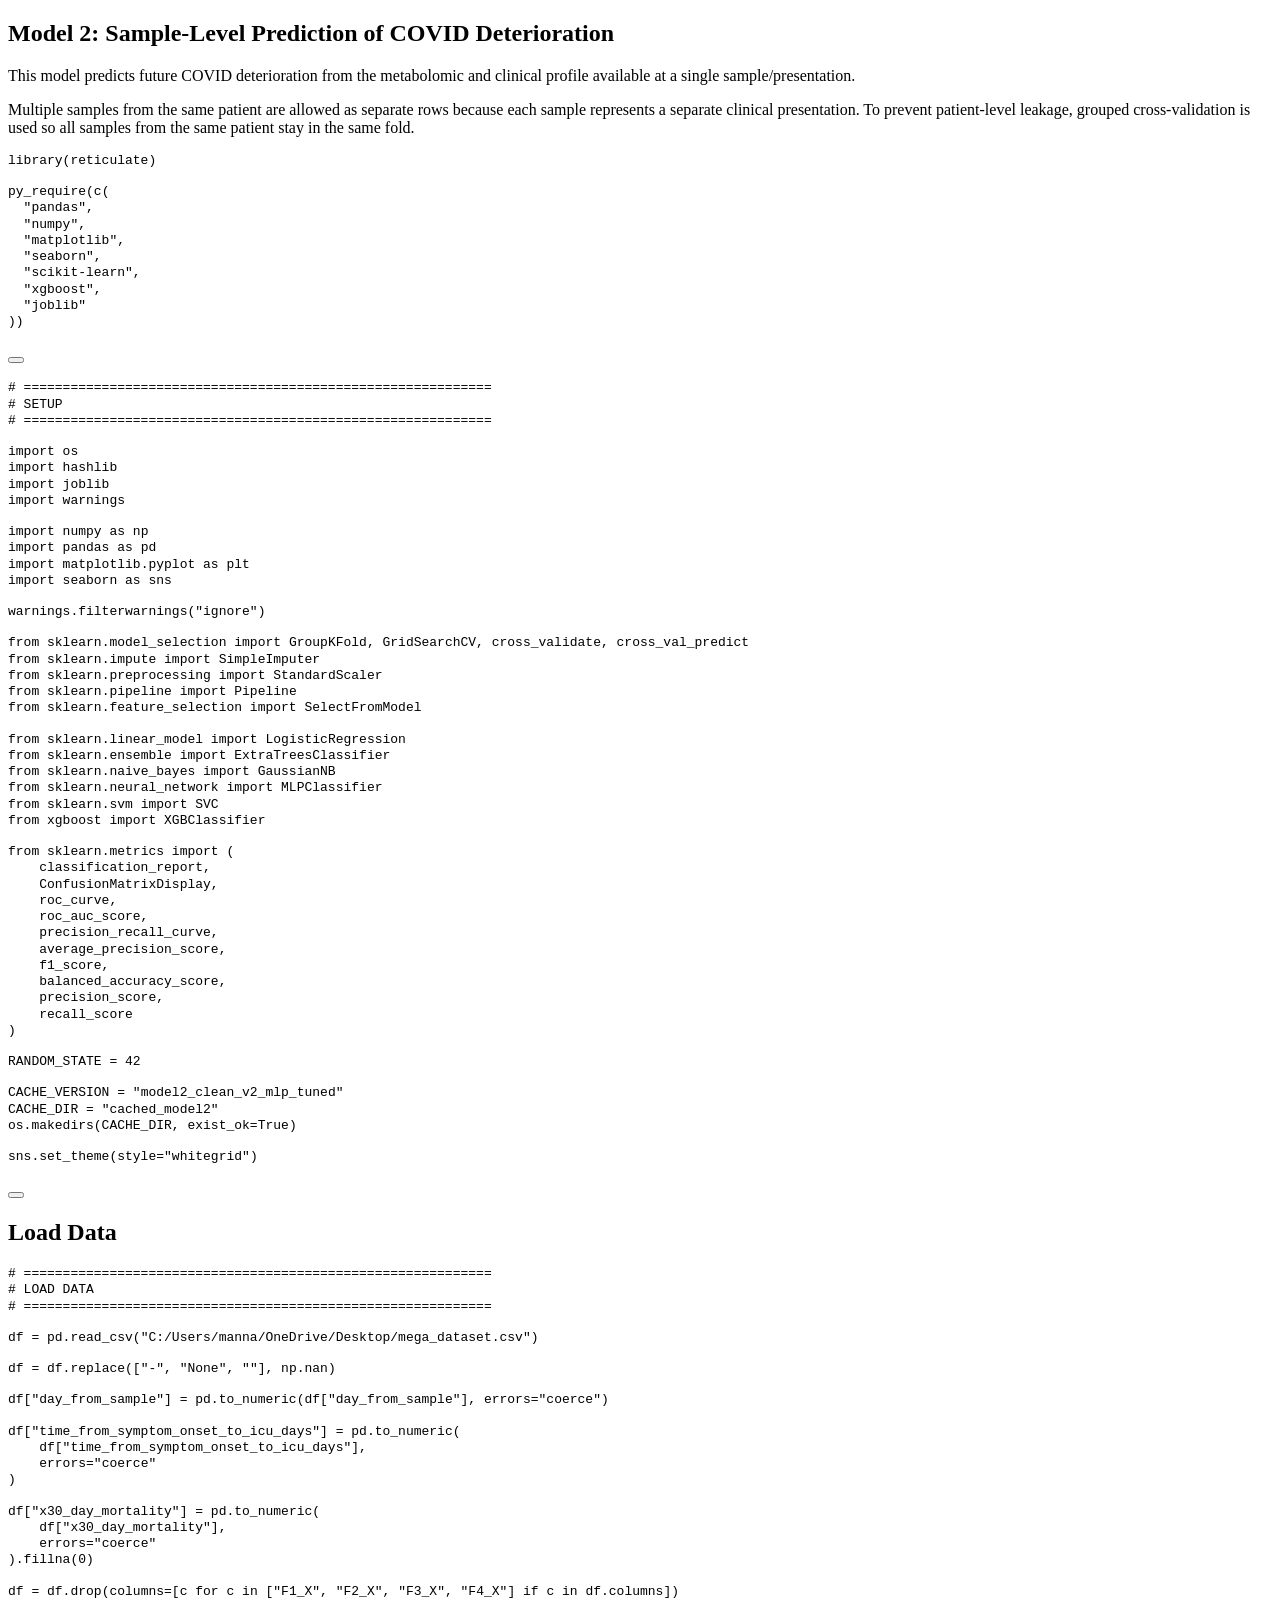
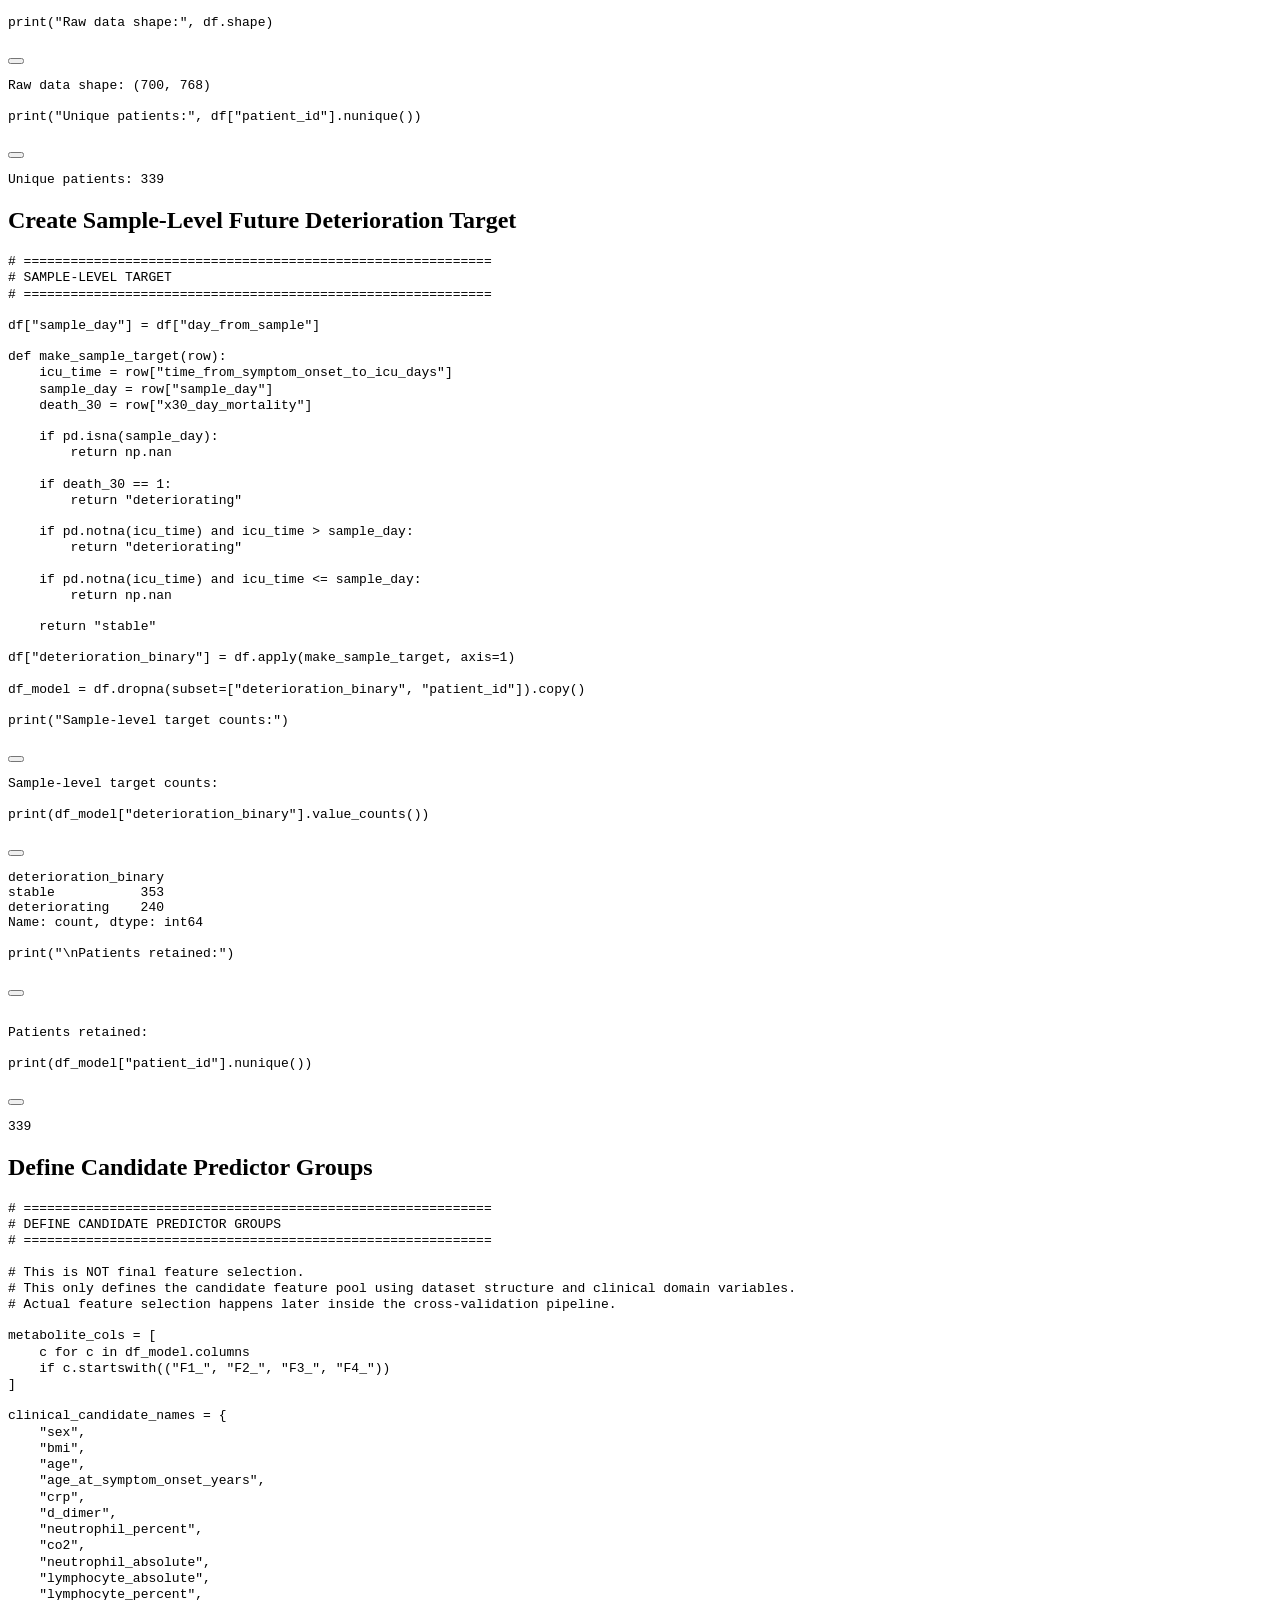
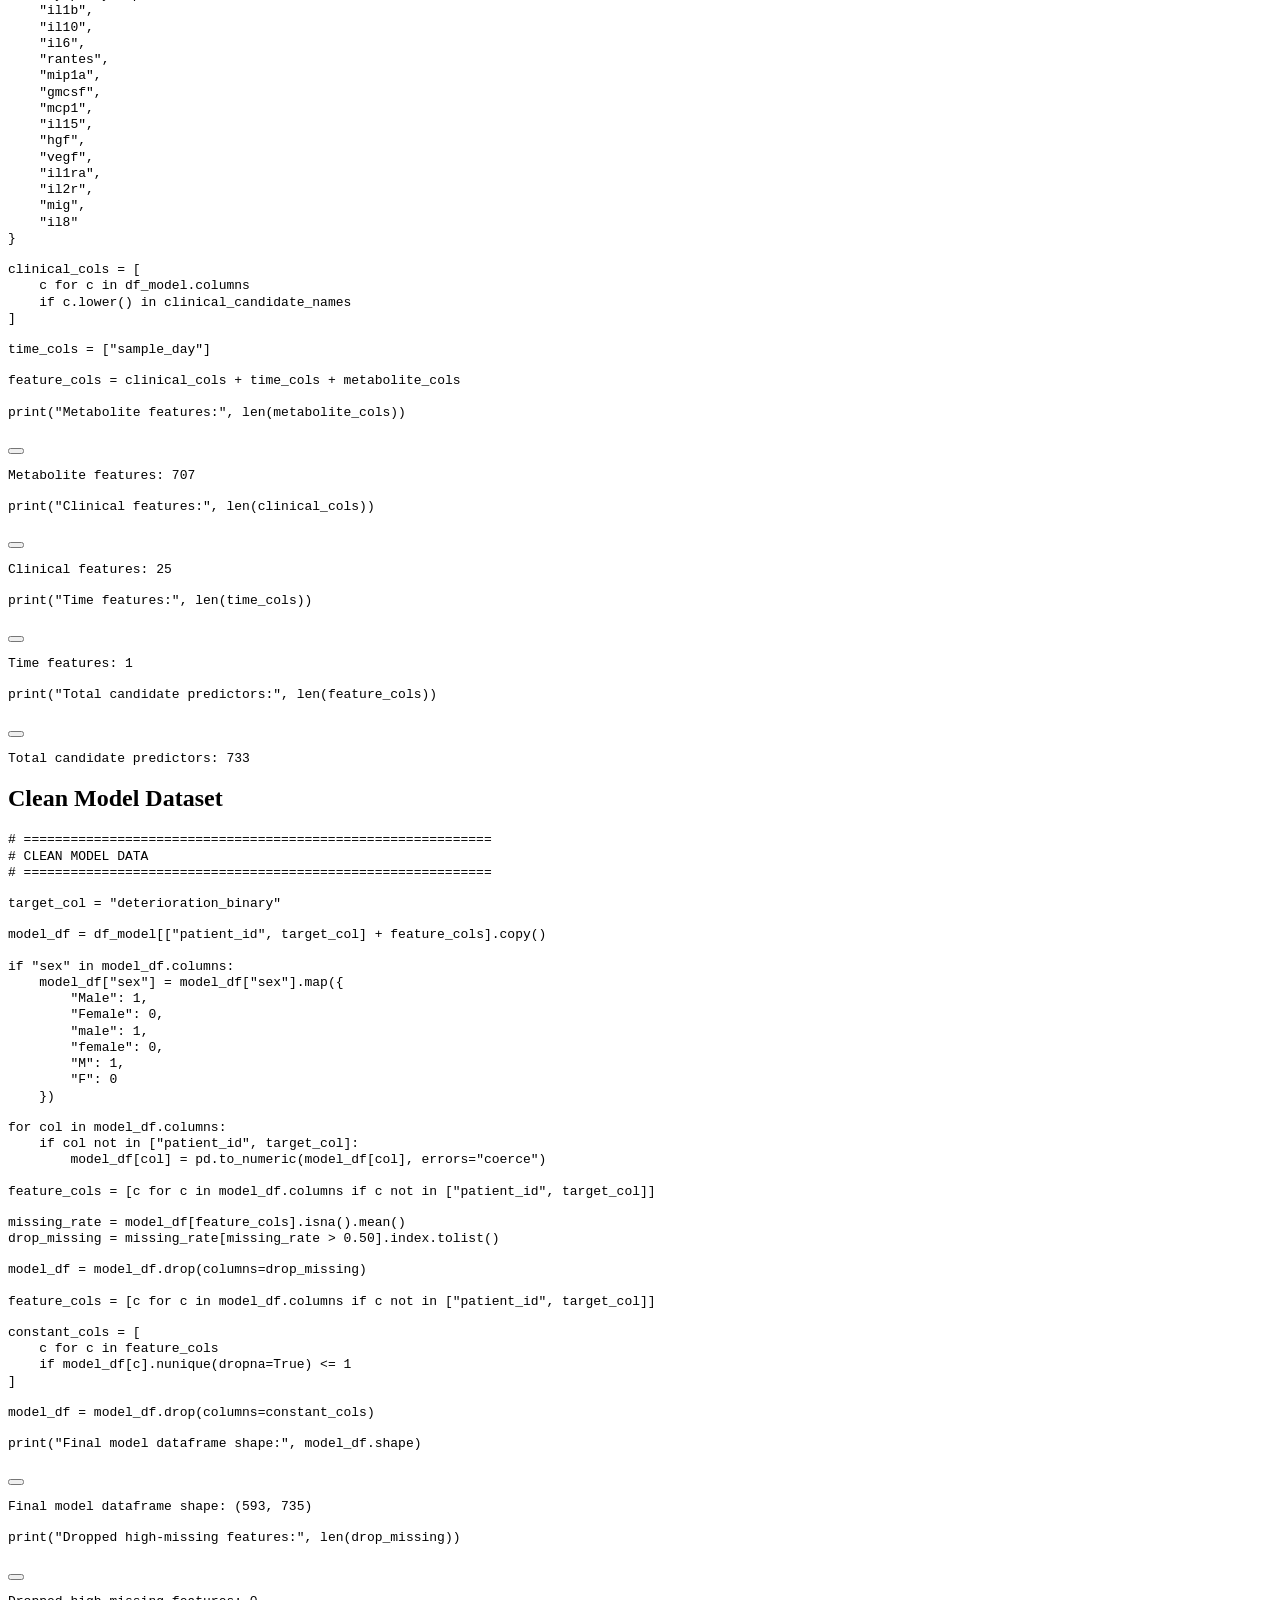
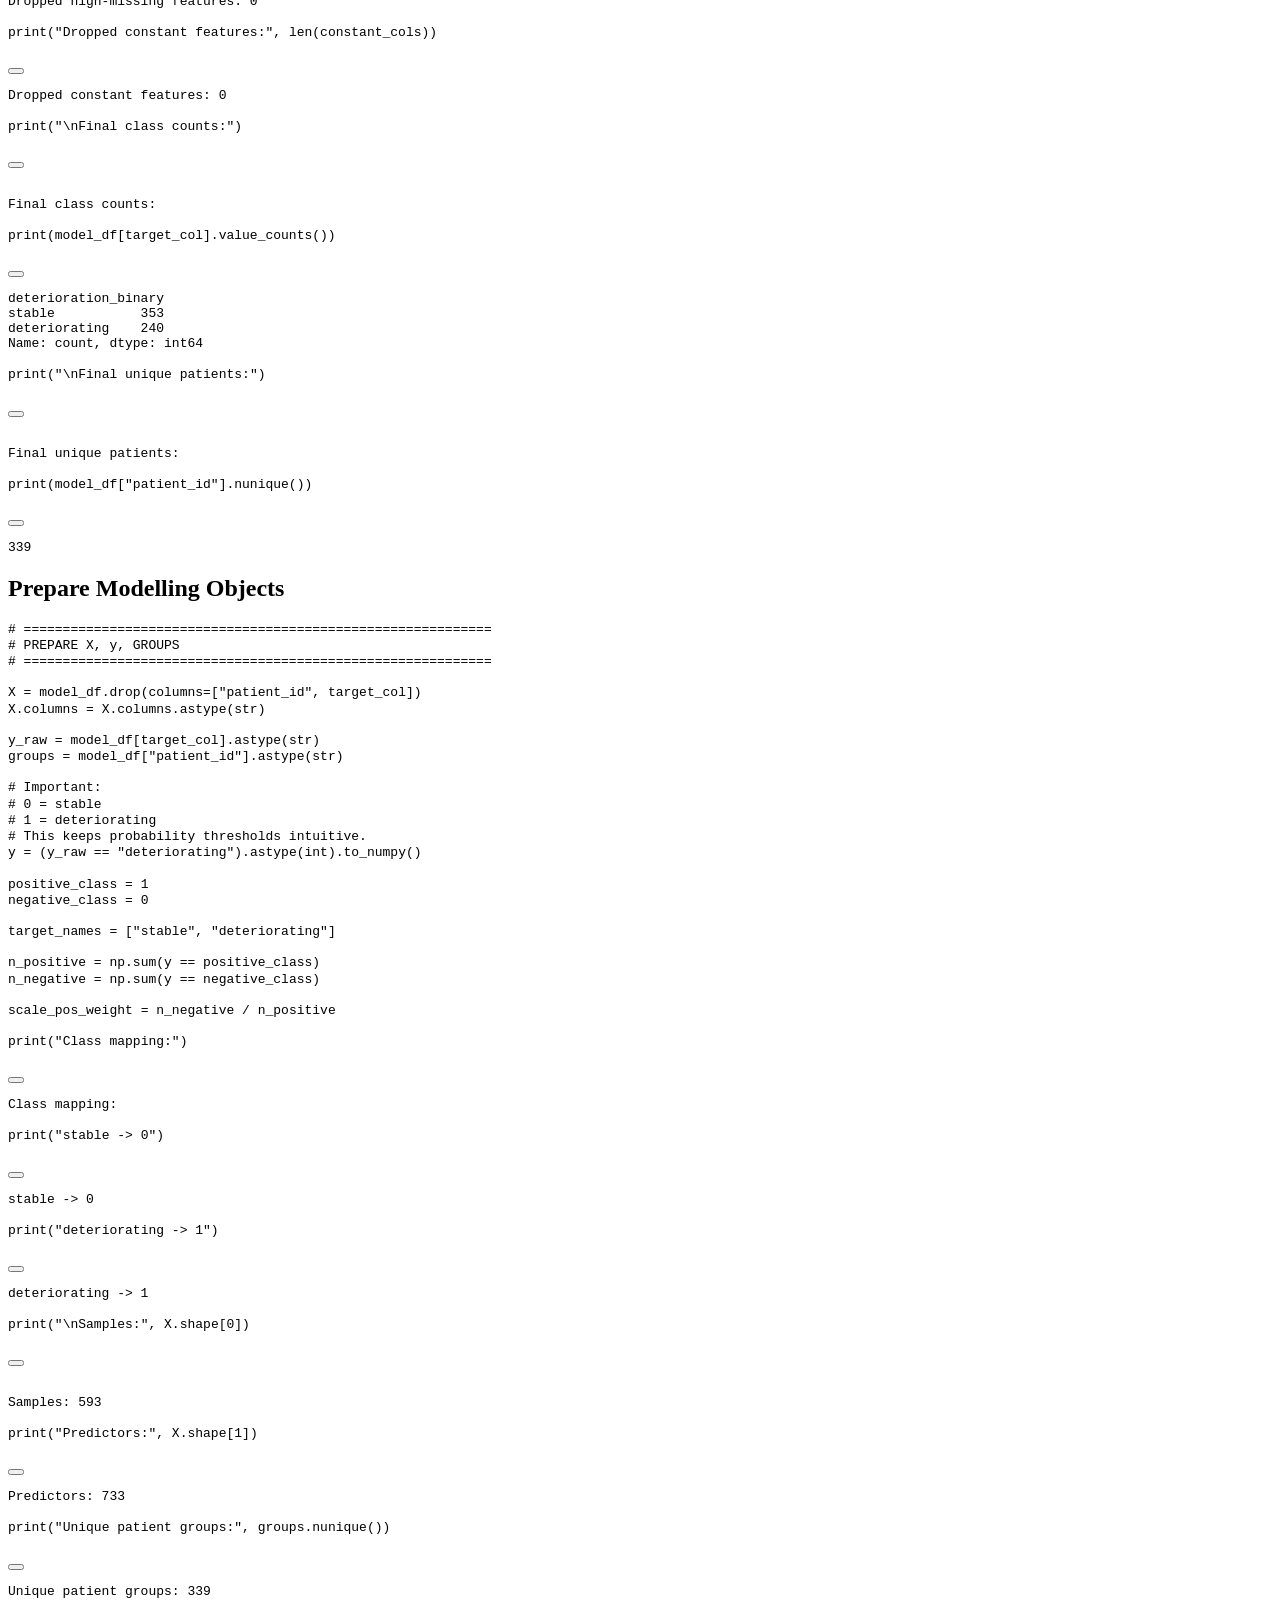
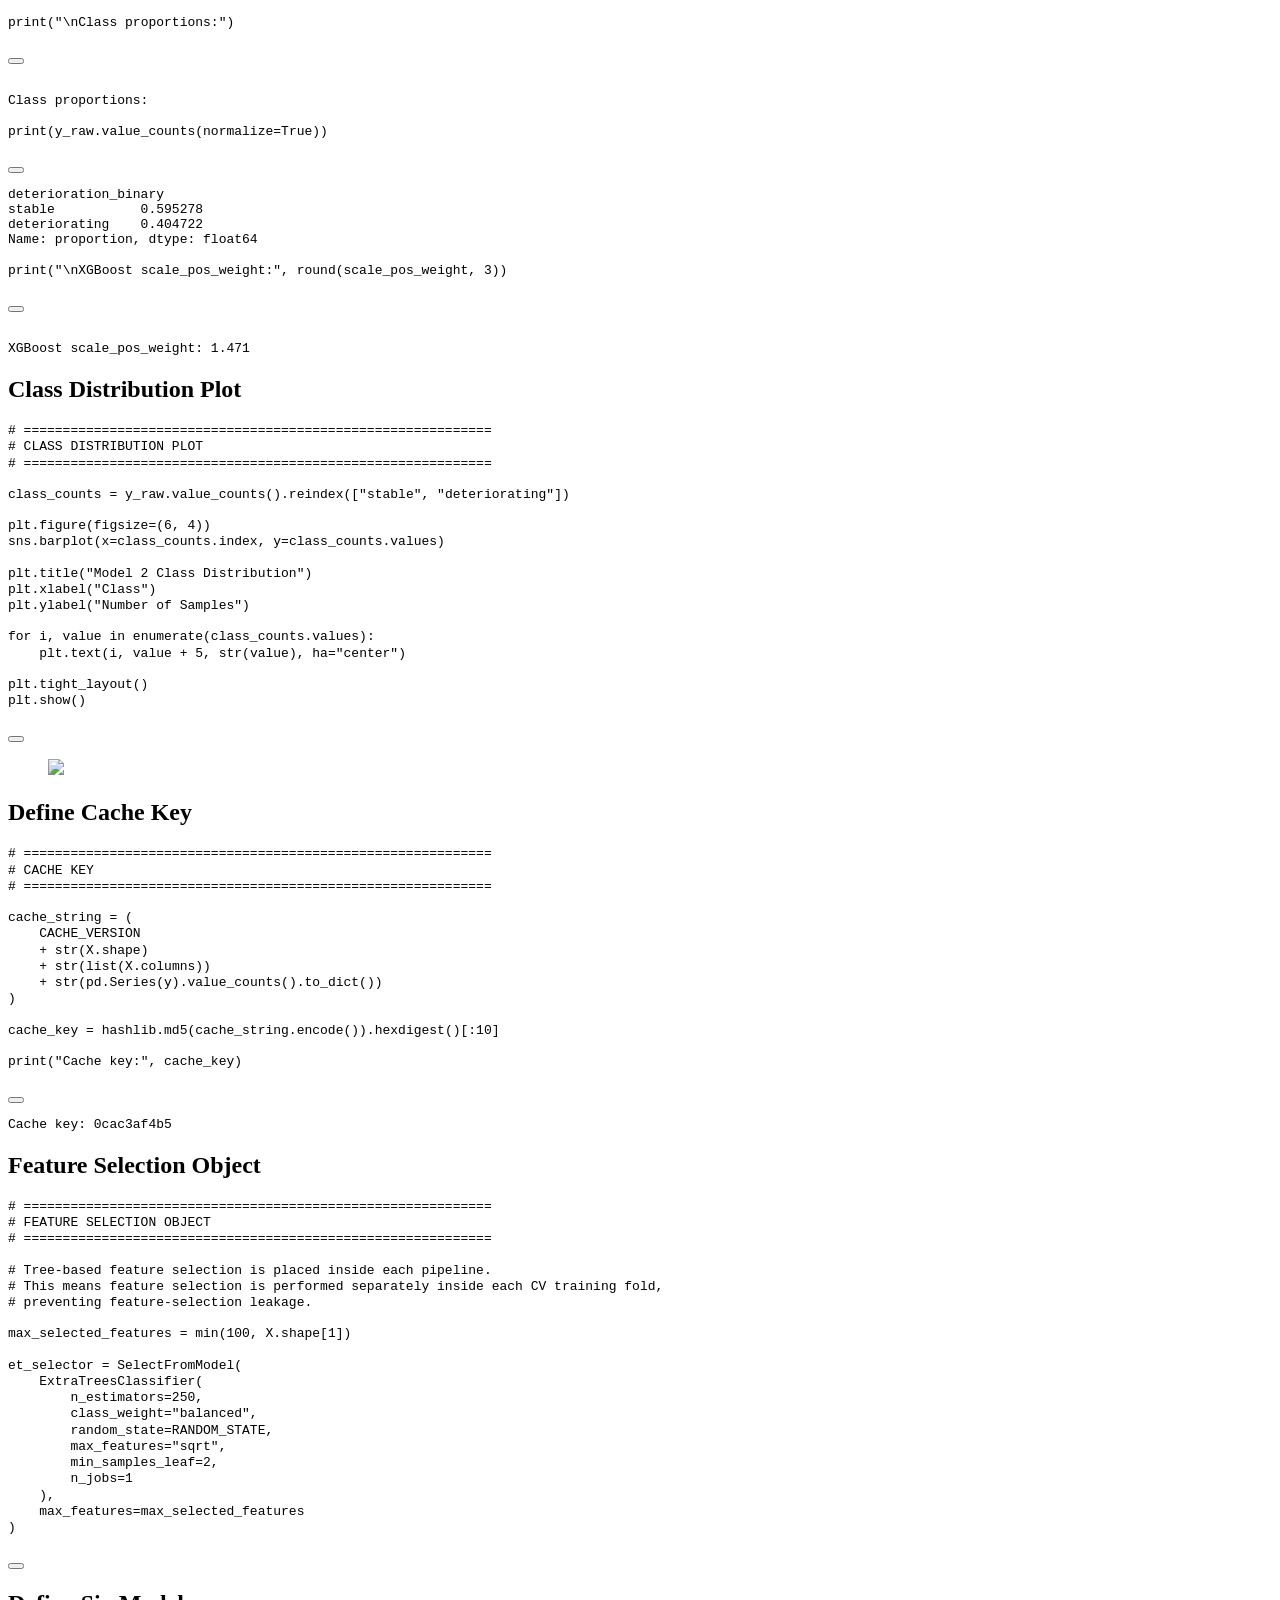
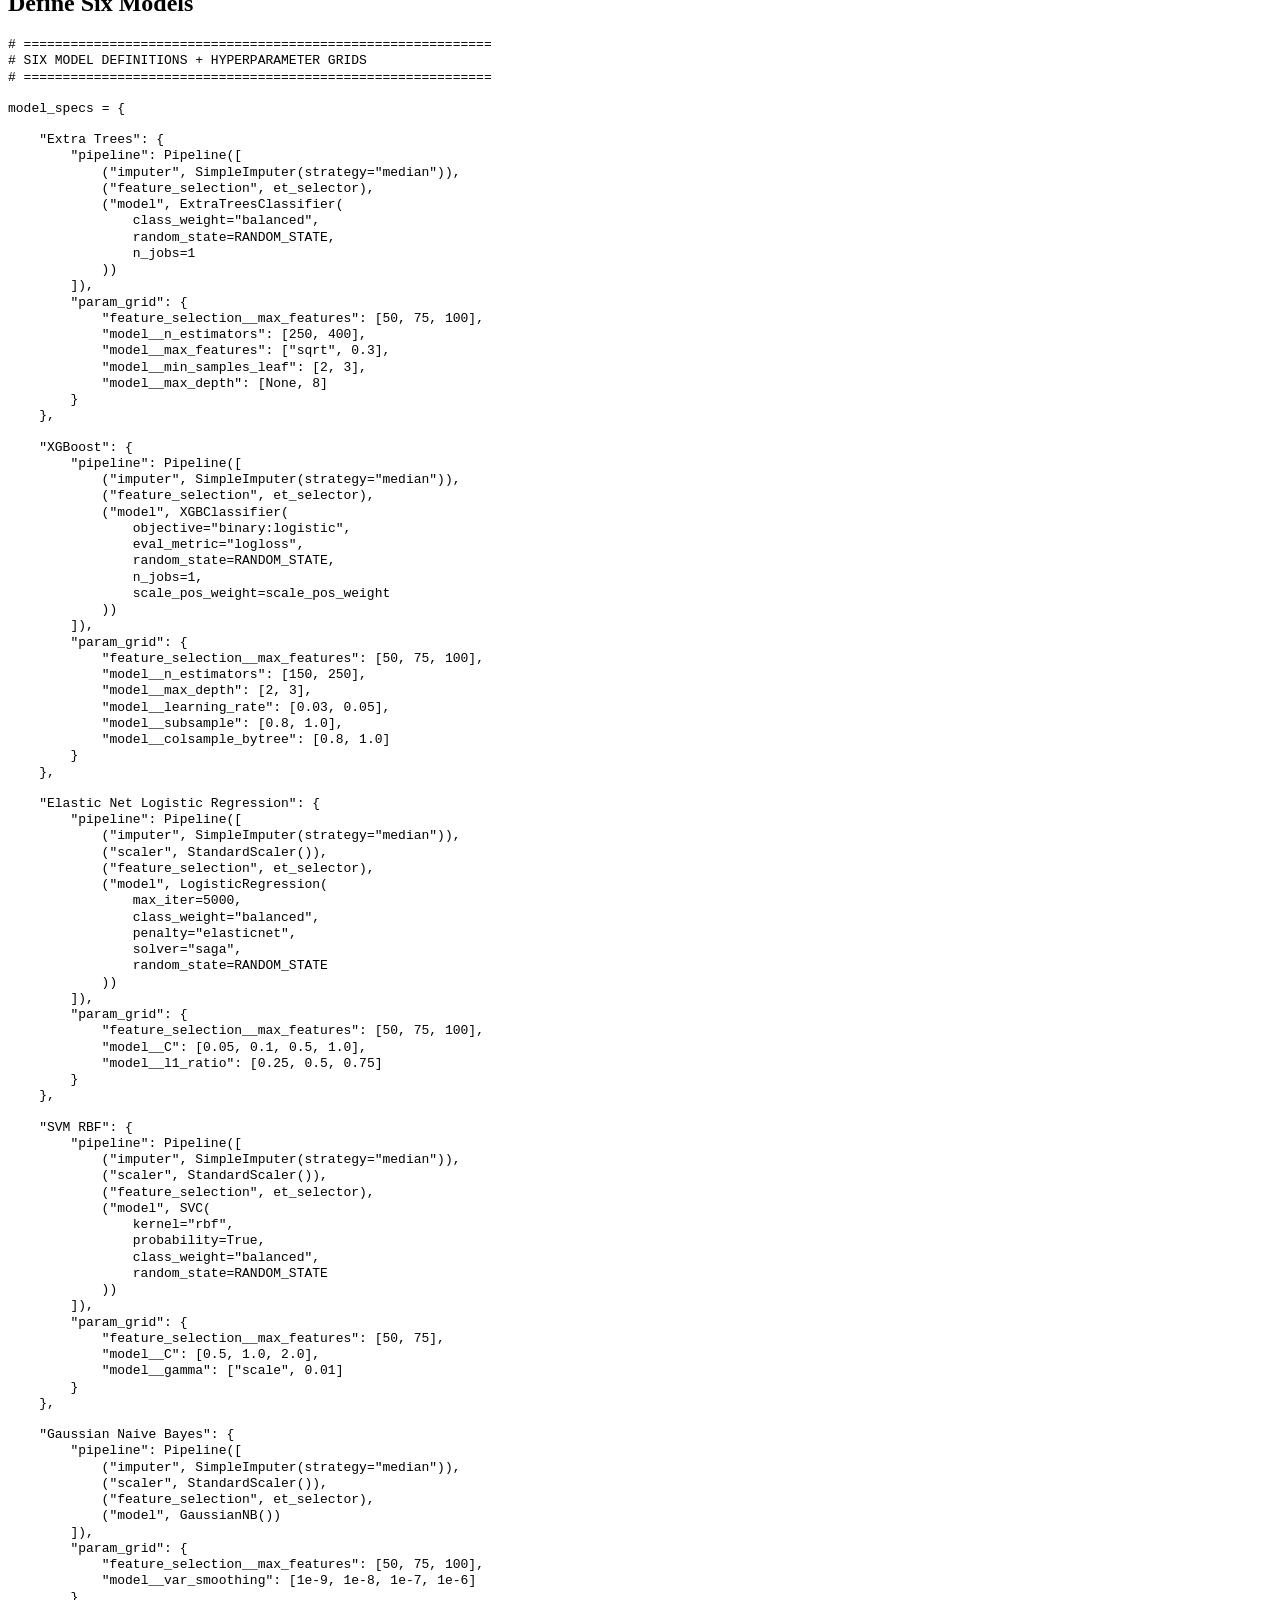
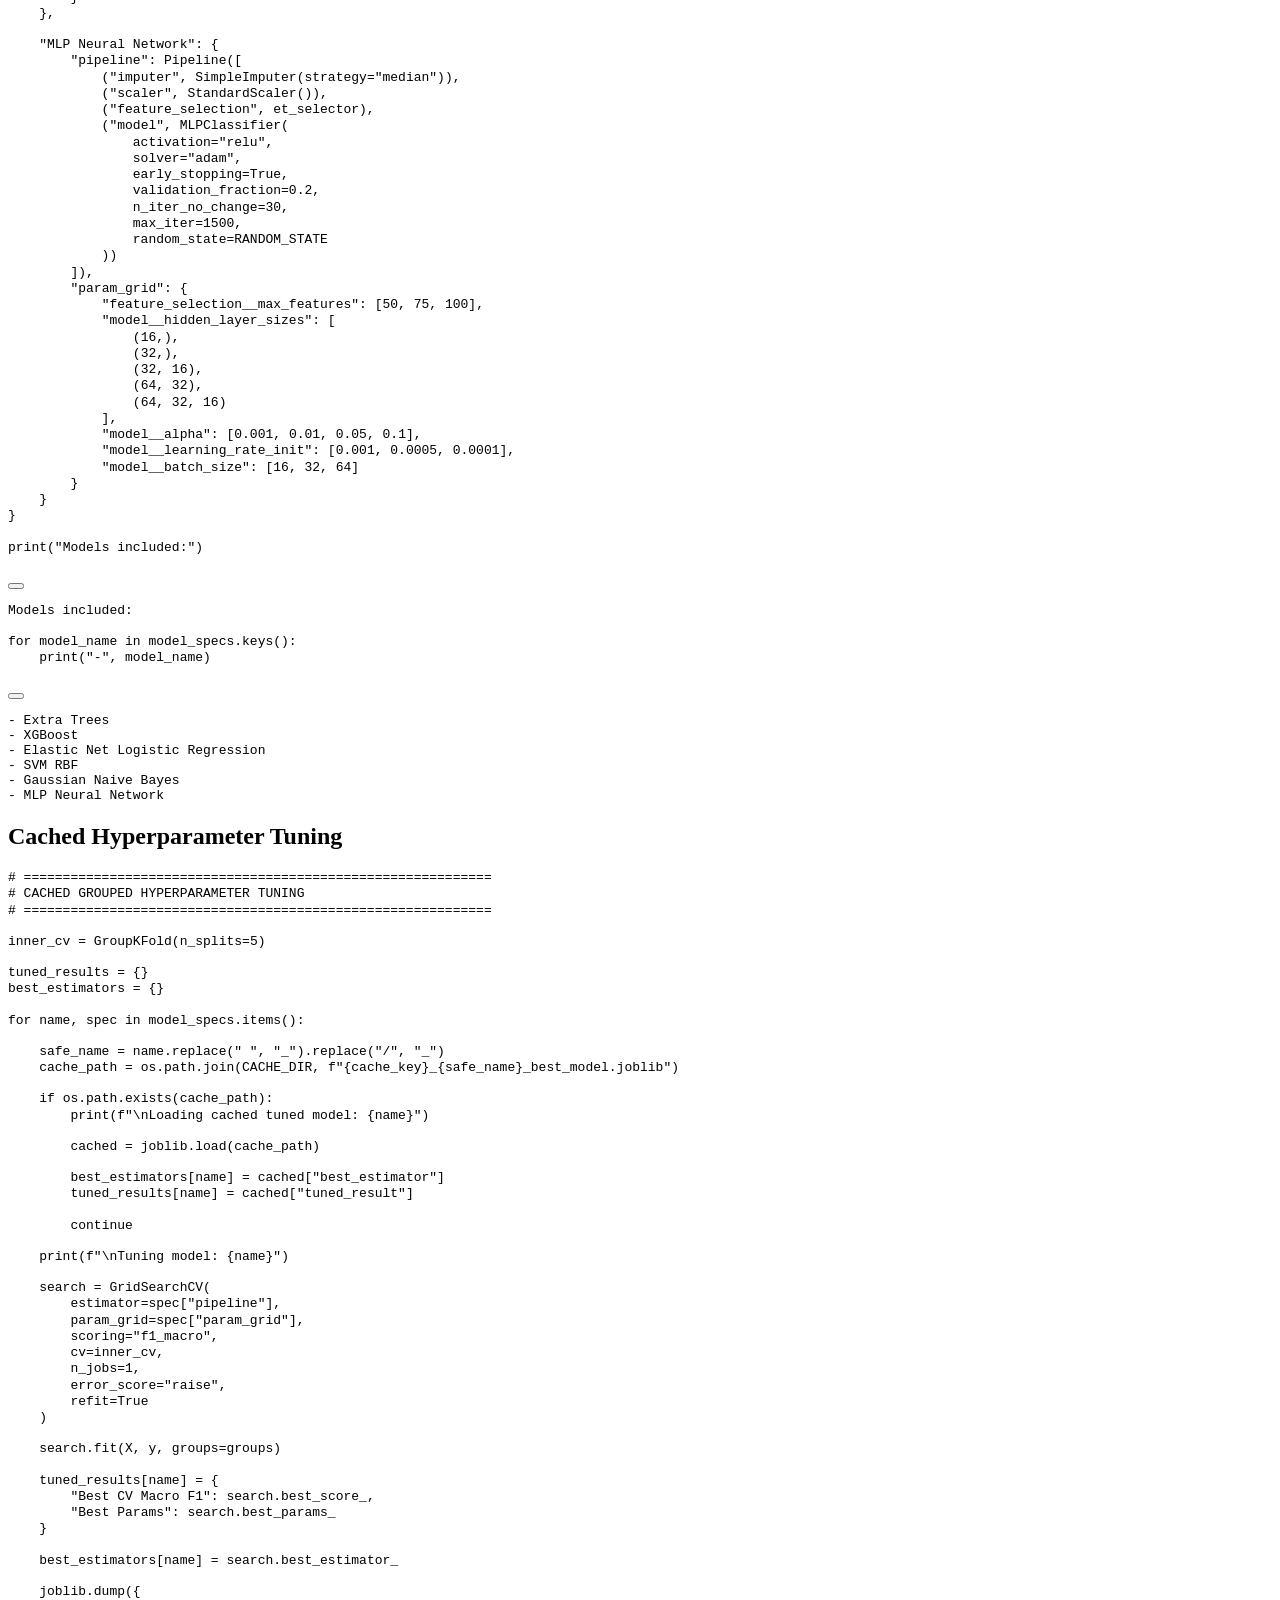
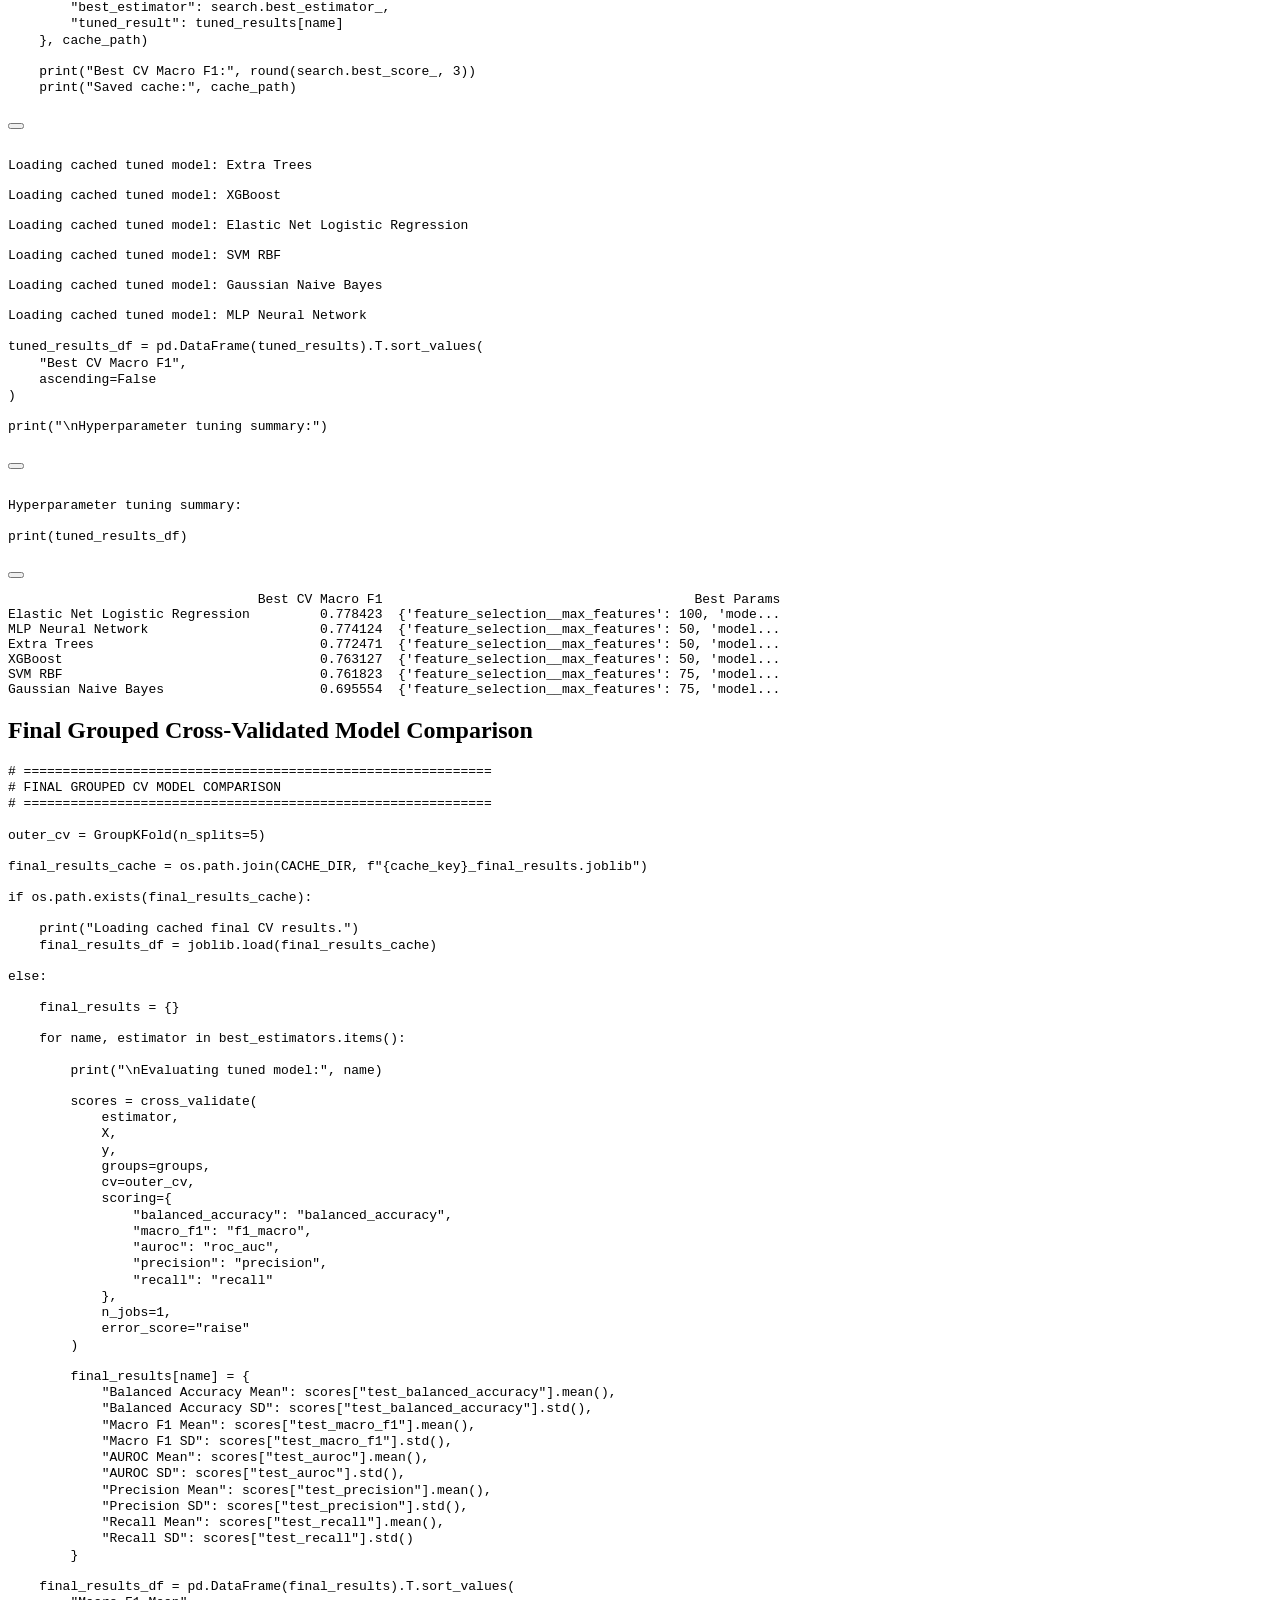
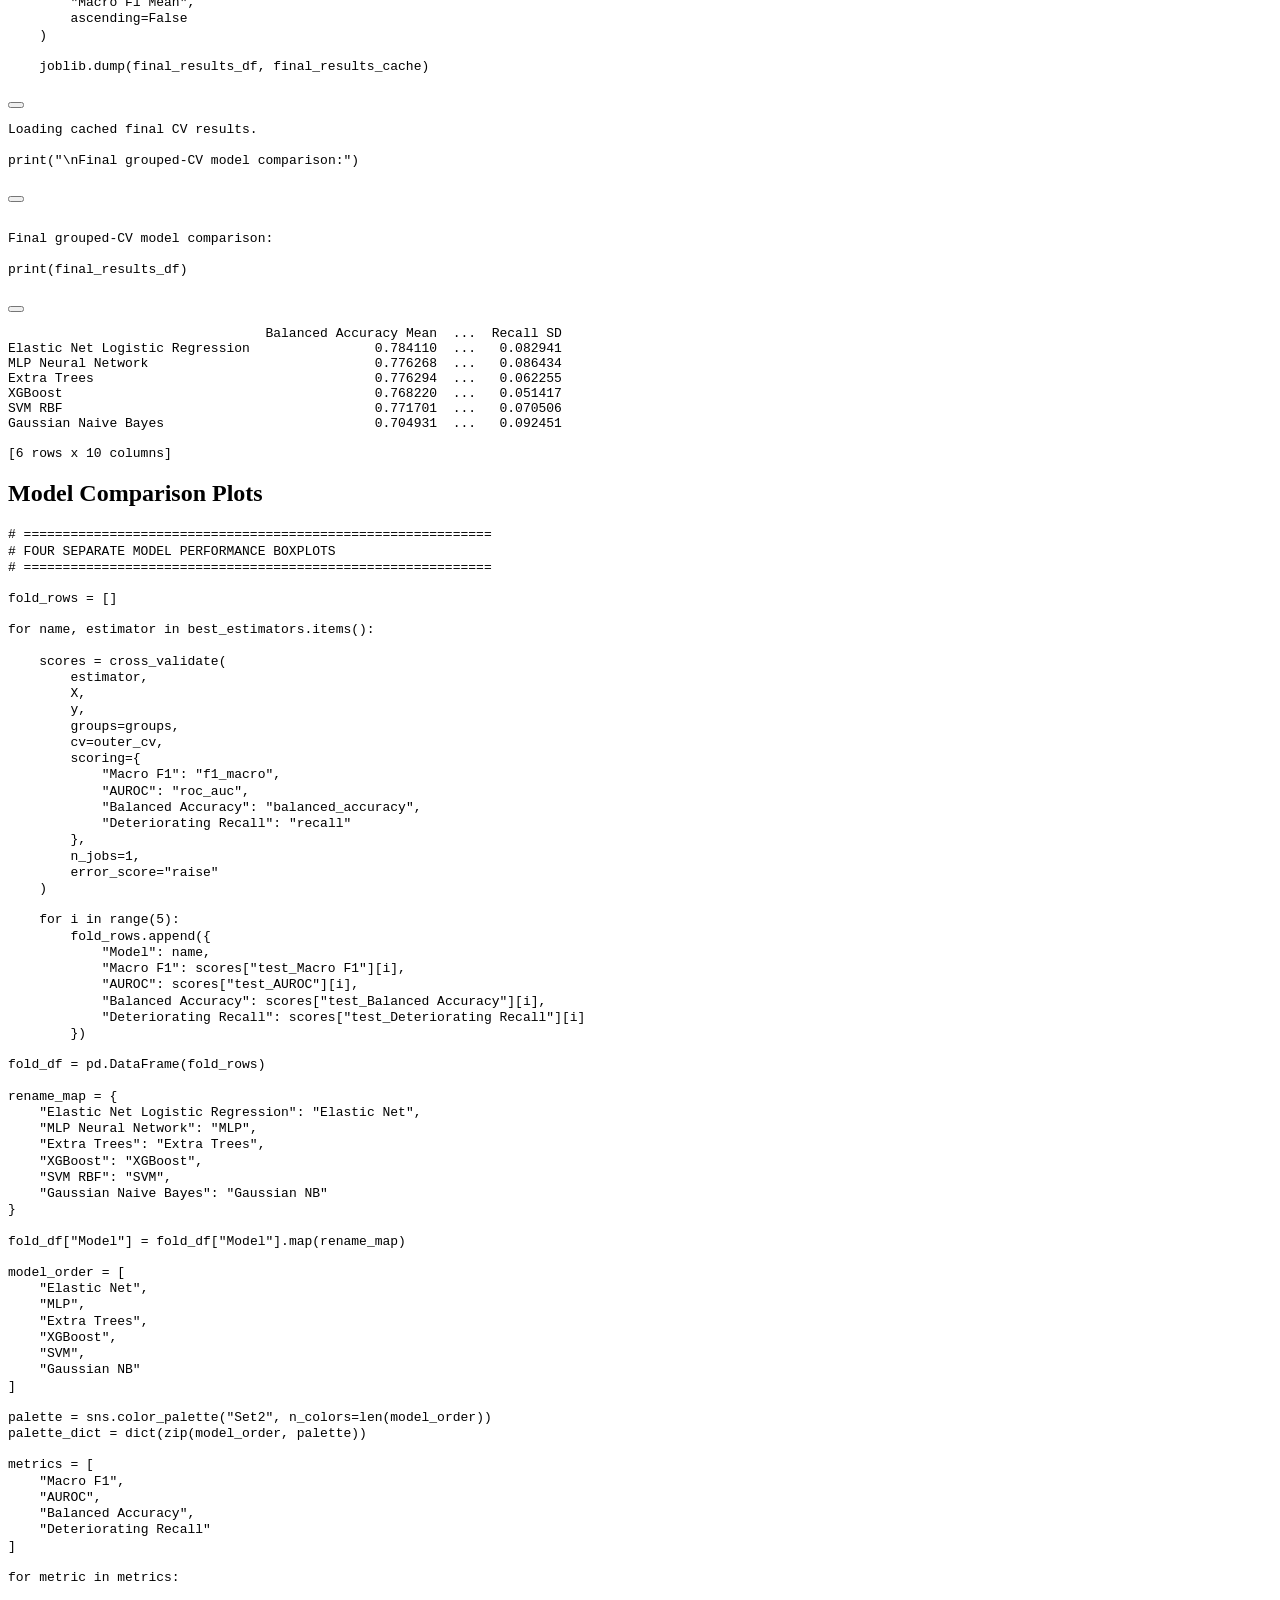
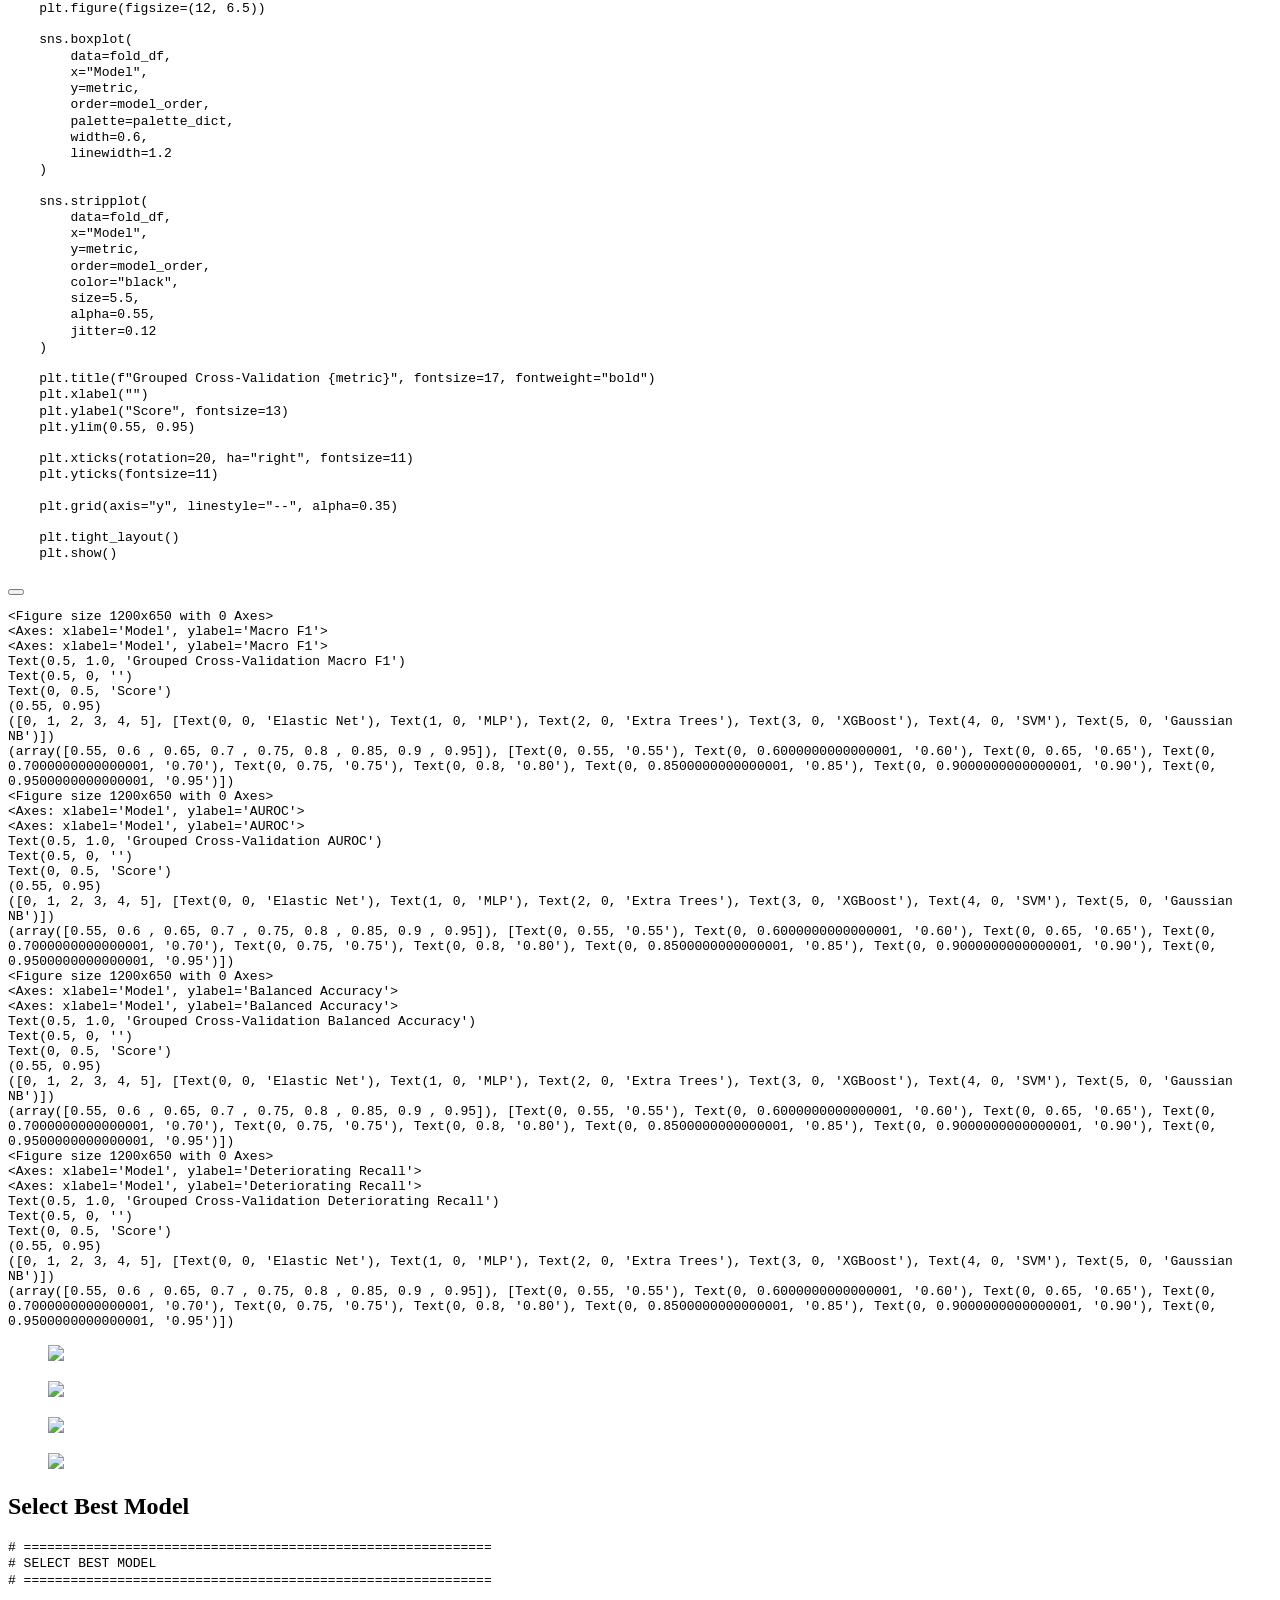
==== HTML FIles/multimodel2_final.html @ 17c55df4 "fix" ====
<!DOCTYPE html>
<html xmlns="http://www.w3.org/1999/xhtml" lang="en" xml:lang="en"><head>

<meta charset="utf-8">
<meta name="generator" content="quarto-1.8.25">

<meta name="viewport" content="width=device-width, initial-scale=1.0, user-scalable=yes">


<title>multimodeltwo</title>
<style>
code{white-space: pre-wrap;}
span.smallcaps{font-variant: small-caps;}
div.columns{display: flex; gap: min(4vw, 1.5em);}
div.column{flex: auto; overflow-x: auto;}
div.hanging-indent{margin-left: 1.5em; text-indent: -1.5em;}
ul.task-list{list-style: none;}
ul.task-list li input[type="checkbox"] {
  width: 0.8em;
  margin: 0 0.8em 0.2em -1em; /* quarto-specific, see https://github.com/quarto-dev/quarto-cli/issues/4556 */ 
  vertical-align: middle;
}
/* CSS for syntax highlighting */
html { -webkit-text-size-adjust: 100%; }
pre > code.sourceCode { white-space: pre; position: relative; }
pre > code.sourceCode > span { display: inline-block; line-height: 1.25; }
pre > code.sourceCode > span:empty { height: 1.2em; }
.sourceCode { overflow: visible; }
code.sourceCode > span { color: inherit; text-decoration: inherit; }
div.sourceCode { margin: 1em 0; }
pre.sourceCode { margin: 0; }
@media screen {
div.sourceCode { overflow: auto; }
}
@media print {
pre > code.sourceCode { white-space: pre-wrap; }
pre > code.sourceCode > span { text-indent: -5em; padding-left: 5em; }
}
pre.numberSource code
  { counter-reset: source-line 0; }
pre.numberSource code > span
  { position: relative; left: -4em; counter-increment: source-line; }
pre.numberSource code > span > a:first-child::before
  { content: counter(source-line);
    position: relative; left: -1em; text-align: right; vertical-align: baseline;
    border: none; display: inline-block;
    -webkit-touch-callout: none; -webkit-user-select: none;
    -khtml-user-select: none; -moz-user-select: none;
    -ms-user-select: none; user-select: none;
    padding: 0 4px; width: 4em;
  }
pre.numberSource { margin-left: 3em;  padding-left: 4px; }
div.sourceCode
  {   }
@media screen {
pre > code.sourceCode > span > a:first-child::before { text-decoration: underline; }
}
</style>


<script src="MULTIMODELTWO_files/libs/clipboard/clipboard.min.js"></script>
<script src="MULTIMODELTWO_files/libs/quarto-html/quarto.js" type="module"></script>
<script src="MULTIMODELTWO_files/libs/quarto-html/tabsets/tabsets.js" type="module"></script>
<script src="MULTIMODELTWO_files/libs/quarto-html/axe/axe-check.js" type="module"></script>
<script src="MULTIMODELTWO_files/libs/quarto-html/popper.min.js"></script>
<script src="MULTIMODELTWO_files/libs/quarto-html/tippy.umd.min.js"></script>
<script src="MULTIMODELTWO_files/libs/quarto-html/anchor.min.js"></script>
<link href="MULTIMODELTWO_files/libs/quarto-html/tippy.css" rel="stylesheet">
<link href="MULTIMODELTWO_files/libs/quarto-html/quarto-syntax-highlighting-7b89279ff1a6dce999919e0e67d4d9ec.css" rel="stylesheet" id="quarto-text-highlighting-styles">
<script src="MULTIMODELTWO_files/libs/bootstrap/bootstrap.min.js"></script>
<link href="MULTIMODELTWO_files/libs/bootstrap/bootstrap-icons.css" rel="stylesheet">
<link href="MULTIMODELTWO_files/libs/bootstrap/bootstrap-9e3ffae467580fdb927a41352e75a2e0.min.css" rel="stylesheet" append-hash="true" id="quarto-bootstrap" data-mode="light">


</head>

<body class="fullcontent quarto-light">

<div id="quarto-content" class="page-columns page-rows-contents page-layout-article">

<main class="content" id="quarto-document-content">




<section id="model-2-sample-level-prediction-of-covid-deterioration" class="level1">
<h1>Model 2: Sample-Level Prediction of COVID Deterioration</h1>
<p>This model predicts future COVID deterioration from the metabolomic and clinical profile available at a single sample/presentation.</p>
<p>Multiple samples from the same patient are allowed as separate rows because each sample represents a separate clinical presentation. To prevent patient-level leakage, grouped cross-validation is used so all samples from the same patient stay in the same fold.</p>
<div class="cell">
<div class="code-copy-outer-scaffold"><div class="sourceCode cell-code" id="cb1"><pre class="sourceCode r code-with-copy"><code class="sourceCode r"><span id="cb1-1"><a href="#cb1-1" aria-hidden="true" tabindex="-1"></a><span class="fu">library</span>(reticulate)</span>
<span id="cb1-2"><a href="#cb1-2" aria-hidden="true" tabindex="-1"></a></span>
<span id="cb1-3"><a href="#cb1-3" aria-hidden="true" tabindex="-1"></a><span class="fu">py_require</span>(<span class="fu">c</span>(</span>
<span id="cb1-4"><a href="#cb1-4" aria-hidden="true" tabindex="-1"></a>  <span class="st">"pandas"</span>,</span>
<span id="cb1-5"><a href="#cb1-5" aria-hidden="true" tabindex="-1"></a>  <span class="st">"numpy"</span>,</span>
<span id="cb1-6"><a href="#cb1-6" aria-hidden="true" tabindex="-1"></a>  <span class="st">"matplotlib"</span>,</span>
<span id="cb1-7"><a href="#cb1-7" aria-hidden="true" tabindex="-1"></a>  <span class="st">"seaborn"</span>,</span>
<span id="cb1-8"><a href="#cb1-8" aria-hidden="true" tabindex="-1"></a>  <span class="st">"scikit-learn"</span>,</span>
<span id="cb1-9"><a href="#cb1-9" aria-hidden="true" tabindex="-1"></a>  <span class="st">"xgboost"</span>,</span>
<span id="cb1-10"><a href="#cb1-10" aria-hidden="true" tabindex="-1"></a>  <span class="st">"joblib"</span></span>
<span id="cb1-11"><a href="#cb1-11" aria-hidden="true" tabindex="-1"></a>))</span></code></pre></div><button title="Copy to Clipboard" class="code-copy-button"><i class="bi"></i></button></div>
</div>
<div class="cell">
<div class="code-copy-outer-scaffold"><div class="sourceCode cell-code" id="cb2"><pre class="sourceCode python code-with-copy"><code class="sourceCode python"><span id="cb2-1"><a href="#cb2-1" aria-hidden="true" tabindex="-1"></a><span class="co"># ============================================================</span></span>
<span id="cb2-2"><a href="#cb2-2" aria-hidden="true" tabindex="-1"></a><span class="co"># SETUP</span></span>
<span id="cb2-3"><a href="#cb2-3" aria-hidden="true" tabindex="-1"></a><span class="co"># ============================================================</span></span>
<span id="cb2-4"><a href="#cb2-4" aria-hidden="true" tabindex="-1"></a></span>
<span id="cb2-5"><a href="#cb2-5" aria-hidden="true" tabindex="-1"></a><span class="im">import</span> os</span>
<span id="cb2-6"><a href="#cb2-6" aria-hidden="true" tabindex="-1"></a><span class="im">import</span> hashlib</span>
<span id="cb2-7"><a href="#cb2-7" aria-hidden="true" tabindex="-1"></a><span class="im">import</span> joblib</span>
<span id="cb2-8"><a href="#cb2-8" aria-hidden="true" tabindex="-1"></a><span class="im">import</span> warnings</span>
<span id="cb2-9"><a href="#cb2-9" aria-hidden="true" tabindex="-1"></a></span>
<span id="cb2-10"><a href="#cb2-10" aria-hidden="true" tabindex="-1"></a><span class="im">import</span> numpy <span class="im">as</span> np</span>
<span id="cb2-11"><a href="#cb2-11" aria-hidden="true" tabindex="-1"></a><span class="im">import</span> pandas <span class="im">as</span> pd</span>
<span id="cb2-12"><a href="#cb2-12" aria-hidden="true" tabindex="-1"></a><span class="im">import</span> matplotlib.pyplot <span class="im">as</span> plt</span>
<span id="cb2-13"><a href="#cb2-13" aria-hidden="true" tabindex="-1"></a><span class="im">import</span> seaborn <span class="im">as</span> sns</span>
<span id="cb2-14"><a href="#cb2-14" aria-hidden="true" tabindex="-1"></a></span>
<span id="cb2-15"><a href="#cb2-15" aria-hidden="true" tabindex="-1"></a>warnings.filterwarnings(<span class="st">"ignore"</span>)</span>
<span id="cb2-16"><a href="#cb2-16" aria-hidden="true" tabindex="-1"></a></span>
<span id="cb2-17"><a href="#cb2-17" aria-hidden="true" tabindex="-1"></a><span class="im">from</span> sklearn.model_selection <span class="im">import</span> GroupKFold, GridSearchCV, cross_validate, cross_val_predict</span>
<span id="cb2-18"><a href="#cb2-18" aria-hidden="true" tabindex="-1"></a><span class="im">from</span> sklearn.impute <span class="im">import</span> SimpleImputer</span>
<span id="cb2-19"><a href="#cb2-19" aria-hidden="true" tabindex="-1"></a><span class="im">from</span> sklearn.preprocessing <span class="im">import</span> StandardScaler</span>
<span id="cb2-20"><a href="#cb2-20" aria-hidden="true" tabindex="-1"></a><span class="im">from</span> sklearn.pipeline <span class="im">import</span> Pipeline</span>
<span id="cb2-21"><a href="#cb2-21" aria-hidden="true" tabindex="-1"></a><span class="im">from</span> sklearn.feature_selection <span class="im">import</span> SelectFromModel</span>
<span id="cb2-22"><a href="#cb2-22" aria-hidden="true" tabindex="-1"></a></span>
<span id="cb2-23"><a href="#cb2-23" aria-hidden="true" tabindex="-1"></a><span class="im">from</span> sklearn.linear_model <span class="im">import</span> LogisticRegression</span>
<span id="cb2-24"><a href="#cb2-24" aria-hidden="true" tabindex="-1"></a><span class="im">from</span> sklearn.ensemble <span class="im">import</span> ExtraTreesClassifier</span>
<span id="cb2-25"><a href="#cb2-25" aria-hidden="true" tabindex="-1"></a><span class="im">from</span> sklearn.naive_bayes <span class="im">import</span> GaussianNB</span>
<span id="cb2-26"><a href="#cb2-26" aria-hidden="true" tabindex="-1"></a><span class="im">from</span> sklearn.neural_network <span class="im">import</span> MLPClassifier</span>
<span id="cb2-27"><a href="#cb2-27" aria-hidden="true" tabindex="-1"></a><span class="im">from</span> sklearn.svm <span class="im">import</span> SVC</span>
<span id="cb2-28"><a href="#cb2-28" aria-hidden="true" tabindex="-1"></a><span class="im">from</span> xgboost <span class="im">import</span> XGBClassifier</span>
<span id="cb2-29"><a href="#cb2-29" aria-hidden="true" tabindex="-1"></a></span>
<span id="cb2-30"><a href="#cb2-30" aria-hidden="true" tabindex="-1"></a><span class="im">from</span> sklearn.metrics <span class="im">import</span> (</span>
<span id="cb2-31"><a href="#cb2-31" aria-hidden="true" tabindex="-1"></a>    classification_report,</span>
<span id="cb2-32"><a href="#cb2-32" aria-hidden="true" tabindex="-1"></a>    ConfusionMatrixDisplay,</span>
<span id="cb2-33"><a href="#cb2-33" aria-hidden="true" tabindex="-1"></a>    roc_curve,</span>
<span id="cb2-34"><a href="#cb2-34" aria-hidden="true" tabindex="-1"></a>    roc_auc_score,</span>
<span id="cb2-35"><a href="#cb2-35" aria-hidden="true" tabindex="-1"></a>    precision_recall_curve,</span>
<span id="cb2-36"><a href="#cb2-36" aria-hidden="true" tabindex="-1"></a>    average_precision_score,</span>
<span id="cb2-37"><a href="#cb2-37" aria-hidden="true" tabindex="-1"></a>    f1_score,</span>
<span id="cb2-38"><a href="#cb2-38" aria-hidden="true" tabindex="-1"></a>    balanced_accuracy_score,</span>
<span id="cb2-39"><a href="#cb2-39" aria-hidden="true" tabindex="-1"></a>    precision_score,</span>
<span id="cb2-40"><a href="#cb2-40" aria-hidden="true" tabindex="-1"></a>    recall_score</span>
<span id="cb2-41"><a href="#cb2-41" aria-hidden="true" tabindex="-1"></a>)</span>
<span id="cb2-42"><a href="#cb2-42" aria-hidden="true" tabindex="-1"></a></span>
<span id="cb2-43"><a href="#cb2-43" aria-hidden="true" tabindex="-1"></a>RANDOM_STATE <span class="op">=</span> <span class="dv">42</span></span>
<span id="cb2-44"><a href="#cb2-44" aria-hidden="true" tabindex="-1"></a></span>
<span id="cb2-45"><a href="#cb2-45" aria-hidden="true" tabindex="-1"></a>CACHE_VERSION <span class="op">=</span> <span class="st">"model2_clean_v2_mlp_tuned"</span></span>
<span id="cb2-46"><a href="#cb2-46" aria-hidden="true" tabindex="-1"></a>CACHE_DIR <span class="op">=</span> <span class="st">"cached_model2"</span></span>
<span id="cb2-47"><a href="#cb2-47" aria-hidden="true" tabindex="-1"></a>os.makedirs(CACHE_DIR, exist_ok<span class="op">=</span><span class="va">True</span>)</span>
<span id="cb2-48"><a href="#cb2-48" aria-hidden="true" tabindex="-1"></a></span>
<span id="cb2-49"><a href="#cb2-49" aria-hidden="true" tabindex="-1"></a>sns.set_theme(style<span class="op">=</span><span class="st">"whitegrid"</span>)</span></code></pre></div><button title="Copy to Clipboard" class="code-copy-button"><i class="bi"></i></button></div>
</div>
</section>
<section id="load-data" class="level1">
<h1>Load Data</h1>
<div class="cell">
<div class="code-copy-outer-scaffold"><div class="sourceCode cell-code" id="cb3"><pre class="sourceCode python code-with-copy"><code class="sourceCode python"><span id="cb3-1"><a href="#cb3-1" aria-hidden="true" tabindex="-1"></a><span class="co"># ============================================================</span></span>
<span id="cb3-2"><a href="#cb3-2" aria-hidden="true" tabindex="-1"></a><span class="co"># LOAD DATA</span></span>
<span id="cb3-3"><a href="#cb3-3" aria-hidden="true" tabindex="-1"></a><span class="co"># ============================================================</span></span>
<span id="cb3-4"><a href="#cb3-4" aria-hidden="true" tabindex="-1"></a></span>
<span id="cb3-5"><a href="#cb3-5" aria-hidden="true" tabindex="-1"></a>df <span class="op">=</span> pd.read_csv(<span class="st">"C:/Users/manna/OneDrive/Desktop/mega_dataset.csv"</span>)</span>
<span id="cb3-6"><a href="#cb3-6" aria-hidden="true" tabindex="-1"></a></span>
<span id="cb3-7"><a href="#cb3-7" aria-hidden="true" tabindex="-1"></a>df <span class="op">=</span> df.replace([<span class="st">"-"</span>, <span class="st">"None"</span>, <span class="st">""</span>], np.nan)</span>
<span id="cb3-8"><a href="#cb3-8" aria-hidden="true" tabindex="-1"></a></span>
<span id="cb3-9"><a href="#cb3-9" aria-hidden="true" tabindex="-1"></a>df[<span class="st">"day_from_sample"</span>] <span class="op">=</span> pd.to_numeric(df[<span class="st">"day_from_sample"</span>], errors<span class="op">=</span><span class="st">"coerce"</span>)</span>
<span id="cb3-10"><a href="#cb3-10" aria-hidden="true" tabindex="-1"></a></span>
<span id="cb3-11"><a href="#cb3-11" aria-hidden="true" tabindex="-1"></a>df[<span class="st">"time_from_symptom_onset_to_icu_days"</span>] <span class="op">=</span> pd.to_numeric(</span>
<span id="cb3-12"><a href="#cb3-12" aria-hidden="true" tabindex="-1"></a>    df[<span class="st">"time_from_symptom_onset_to_icu_days"</span>],</span>
<span id="cb3-13"><a href="#cb3-13" aria-hidden="true" tabindex="-1"></a>    errors<span class="op">=</span><span class="st">"coerce"</span></span>
<span id="cb3-14"><a href="#cb3-14" aria-hidden="true" tabindex="-1"></a>)</span>
<span id="cb3-15"><a href="#cb3-15" aria-hidden="true" tabindex="-1"></a></span>
<span id="cb3-16"><a href="#cb3-16" aria-hidden="true" tabindex="-1"></a>df[<span class="st">"x30_day_mortality"</span>] <span class="op">=</span> pd.to_numeric(</span>
<span id="cb3-17"><a href="#cb3-17" aria-hidden="true" tabindex="-1"></a>    df[<span class="st">"x30_day_mortality"</span>],</span>
<span id="cb3-18"><a href="#cb3-18" aria-hidden="true" tabindex="-1"></a>    errors<span class="op">=</span><span class="st">"coerce"</span></span>
<span id="cb3-19"><a href="#cb3-19" aria-hidden="true" tabindex="-1"></a>).fillna(<span class="dv">0</span>)</span>
<span id="cb3-20"><a href="#cb3-20" aria-hidden="true" tabindex="-1"></a></span>
<span id="cb3-21"><a href="#cb3-21" aria-hidden="true" tabindex="-1"></a>df <span class="op">=</span> df.drop(columns<span class="op">=</span>[c <span class="cf">for</span> c <span class="kw">in</span> [<span class="st">"F1_X"</span>, <span class="st">"F2_X"</span>, <span class="st">"F3_X"</span>, <span class="st">"F4_X"</span>] <span class="cf">if</span> c <span class="kw">in</span> df.columns])</span>
<span id="cb3-22"><a href="#cb3-22" aria-hidden="true" tabindex="-1"></a></span>
<span id="cb3-23"><a href="#cb3-23" aria-hidden="true" tabindex="-1"></a><span class="bu">print</span>(<span class="st">"Raw data shape:"</span>, df.shape)</span></code></pre></div><button title="Copy to Clipboard" class="code-copy-button"><i class="bi"></i></button></div>
<div class="cell-output cell-output-stdout">
<pre><code>Raw data shape: (700, 768)</code></pre>
</div>
<div class="code-copy-outer-scaffold"><div class="sourceCode cell-code" id="cb5"><pre class="sourceCode python code-with-copy"><code class="sourceCode python"><span id="cb5-1"><a href="#cb5-1" aria-hidden="true" tabindex="-1"></a><span class="bu">print</span>(<span class="st">"Unique patients:"</span>, df[<span class="st">"patient_id"</span>].nunique())</span></code></pre></div><button title="Copy to Clipboard" class="code-copy-button"><i class="bi"></i></button></div>
<div class="cell-output cell-output-stdout">
<pre><code>Unique patients: 339</code></pre>
</div>
</div>
</section>
<section id="create-sample-level-future-deterioration-target" class="level1">
<h1>Create Sample-Level Future Deterioration Target</h1>
<div class="cell">
<div class="code-copy-outer-scaffold"><div class="sourceCode cell-code" id="cb7"><pre class="sourceCode python code-with-copy"><code class="sourceCode python"><span id="cb7-1"><a href="#cb7-1" aria-hidden="true" tabindex="-1"></a><span class="co"># ============================================================</span></span>
<span id="cb7-2"><a href="#cb7-2" aria-hidden="true" tabindex="-1"></a><span class="co"># SAMPLE-LEVEL TARGET</span></span>
<span id="cb7-3"><a href="#cb7-3" aria-hidden="true" tabindex="-1"></a><span class="co"># ============================================================</span></span>
<span id="cb7-4"><a href="#cb7-4" aria-hidden="true" tabindex="-1"></a></span>
<span id="cb7-5"><a href="#cb7-5" aria-hidden="true" tabindex="-1"></a>df[<span class="st">"sample_day"</span>] <span class="op">=</span> df[<span class="st">"day_from_sample"</span>]</span>
<span id="cb7-6"><a href="#cb7-6" aria-hidden="true" tabindex="-1"></a></span>
<span id="cb7-7"><a href="#cb7-7" aria-hidden="true" tabindex="-1"></a><span class="kw">def</span> make_sample_target(row):</span>
<span id="cb7-8"><a href="#cb7-8" aria-hidden="true" tabindex="-1"></a>    icu_time <span class="op">=</span> row[<span class="st">"time_from_symptom_onset_to_icu_days"</span>]</span>
<span id="cb7-9"><a href="#cb7-9" aria-hidden="true" tabindex="-1"></a>    sample_day <span class="op">=</span> row[<span class="st">"sample_day"</span>]</span>
<span id="cb7-10"><a href="#cb7-10" aria-hidden="true" tabindex="-1"></a>    death_30 <span class="op">=</span> row[<span class="st">"x30_day_mortality"</span>]</span>
<span id="cb7-11"><a href="#cb7-11" aria-hidden="true" tabindex="-1"></a></span>
<span id="cb7-12"><a href="#cb7-12" aria-hidden="true" tabindex="-1"></a>    <span class="cf">if</span> pd.isna(sample_day):</span>
<span id="cb7-13"><a href="#cb7-13" aria-hidden="true" tabindex="-1"></a>        <span class="cf">return</span> np.nan</span>
<span id="cb7-14"><a href="#cb7-14" aria-hidden="true" tabindex="-1"></a></span>
<span id="cb7-15"><a href="#cb7-15" aria-hidden="true" tabindex="-1"></a>    <span class="cf">if</span> death_30 <span class="op">==</span> <span class="dv">1</span>:</span>
<span id="cb7-16"><a href="#cb7-16" aria-hidden="true" tabindex="-1"></a>        <span class="cf">return</span> <span class="st">"deteriorating"</span></span>
<span id="cb7-17"><a href="#cb7-17" aria-hidden="true" tabindex="-1"></a></span>
<span id="cb7-18"><a href="#cb7-18" aria-hidden="true" tabindex="-1"></a>    <span class="cf">if</span> pd.notna(icu_time) <span class="kw">and</span> icu_time <span class="op">&gt;</span> sample_day:</span>
<span id="cb7-19"><a href="#cb7-19" aria-hidden="true" tabindex="-1"></a>        <span class="cf">return</span> <span class="st">"deteriorating"</span></span>
<span id="cb7-20"><a href="#cb7-20" aria-hidden="true" tabindex="-1"></a></span>
<span id="cb7-21"><a href="#cb7-21" aria-hidden="true" tabindex="-1"></a>    <span class="cf">if</span> pd.notna(icu_time) <span class="kw">and</span> icu_time <span class="op">&lt;=</span> sample_day:</span>
<span id="cb7-22"><a href="#cb7-22" aria-hidden="true" tabindex="-1"></a>        <span class="cf">return</span> np.nan</span>
<span id="cb7-23"><a href="#cb7-23" aria-hidden="true" tabindex="-1"></a></span>
<span id="cb7-24"><a href="#cb7-24" aria-hidden="true" tabindex="-1"></a>    <span class="cf">return</span> <span class="st">"stable"</span></span>
<span id="cb7-25"><a href="#cb7-25" aria-hidden="true" tabindex="-1"></a></span>
<span id="cb7-26"><a href="#cb7-26" aria-hidden="true" tabindex="-1"></a>df[<span class="st">"deterioration_binary"</span>] <span class="op">=</span> df.<span class="bu">apply</span>(make_sample_target, axis<span class="op">=</span><span class="dv">1</span>)</span>
<span id="cb7-27"><a href="#cb7-27" aria-hidden="true" tabindex="-1"></a></span>
<span id="cb7-28"><a href="#cb7-28" aria-hidden="true" tabindex="-1"></a>df_model <span class="op">=</span> df.dropna(subset<span class="op">=</span>[<span class="st">"deterioration_binary"</span>, <span class="st">"patient_id"</span>]).copy()</span>
<span id="cb7-29"><a href="#cb7-29" aria-hidden="true" tabindex="-1"></a></span>
<span id="cb7-30"><a href="#cb7-30" aria-hidden="true" tabindex="-1"></a><span class="bu">print</span>(<span class="st">"Sample-level target counts:"</span>)</span></code></pre></div><button title="Copy to Clipboard" class="code-copy-button"><i class="bi"></i></button></div>
<div class="cell-output cell-output-stdout">
<pre><code>Sample-level target counts:</code></pre>
</div>
<div class="code-copy-outer-scaffold"><div class="sourceCode cell-code" id="cb9"><pre class="sourceCode python code-with-copy"><code class="sourceCode python"><span id="cb9-1"><a href="#cb9-1" aria-hidden="true" tabindex="-1"></a><span class="bu">print</span>(df_model[<span class="st">"deterioration_binary"</span>].value_counts())</span></code></pre></div><button title="Copy to Clipboard" class="code-copy-button"><i class="bi"></i></button></div>
<div class="cell-output cell-output-stdout">
<pre><code>deterioration_binary
stable           353
deteriorating    240
Name: count, dtype: int64</code></pre>
</div>
<div class="code-copy-outer-scaffold"><div class="sourceCode cell-code" id="cb11"><pre class="sourceCode python code-with-copy"><code class="sourceCode python"><span id="cb11-1"><a href="#cb11-1" aria-hidden="true" tabindex="-1"></a><span class="bu">print</span>(<span class="st">"</span><span class="ch">\n</span><span class="st">Patients retained:"</span>)</span></code></pre></div><button title="Copy to Clipboard" class="code-copy-button"><i class="bi"></i></button></div>
<div class="cell-output cell-output-stdout">
<pre><code>
Patients retained:</code></pre>
</div>
<div class="code-copy-outer-scaffold"><div class="sourceCode cell-code" id="cb13"><pre class="sourceCode python code-with-copy"><code class="sourceCode python"><span id="cb13-1"><a href="#cb13-1" aria-hidden="true" tabindex="-1"></a><span class="bu">print</span>(df_model[<span class="st">"patient_id"</span>].nunique())</span></code></pre></div><button title="Copy to Clipboard" class="code-copy-button"><i class="bi"></i></button></div>
<div class="cell-output cell-output-stdout">
<pre><code>339</code></pre>
</div>
</div>
</section>
<section id="define-candidate-predictor-groups" class="level1">
<h1>Define Candidate Predictor Groups</h1>
<div class="cell">
<div class="code-copy-outer-scaffold"><div class="sourceCode cell-code" id="cb15"><pre class="sourceCode python code-with-copy"><code class="sourceCode python"><span id="cb15-1"><a href="#cb15-1" aria-hidden="true" tabindex="-1"></a><span class="co"># ============================================================</span></span>
<span id="cb15-2"><a href="#cb15-2" aria-hidden="true" tabindex="-1"></a><span class="co"># DEFINE CANDIDATE PREDICTOR GROUPS</span></span>
<span id="cb15-3"><a href="#cb15-3" aria-hidden="true" tabindex="-1"></a><span class="co"># ============================================================</span></span>
<span id="cb15-4"><a href="#cb15-4" aria-hidden="true" tabindex="-1"></a></span>
<span id="cb15-5"><a href="#cb15-5" aria-hidden="true" tabindex="-1"></a><span class="co"># This is NOT final feature selection.</span></span>
<span id="cb15-6"><a href="#cb15-6" aria-hidden="true" tabindex="-1"></a><span class="co"># This only defines the candidate feature pool using dataset structure and clinical domain variables.</span></span>
<span id="cb15-7"><a href="#cb15-7" aria-hidden="true" tabindex="-1"></a><span class="co"># Actual feature selection happens later inside the cross-validation pipeline.</span></span>
<span id="cb15-8"><a href="#cb15-8" aria-hidden="true" tabindex="-1"></a></span>
<span id="cb15-9"><a href="#cb15-9" aria-hidden="true" tabindex="-1"></a>metabolite_cols <span class="op">=</span> [</span>
<span id="cb15-10"><a href="#cb15-10" aria-hidden="true" tabindex="-1"></a>    c <span class="cf">for</span> c <span class="kw">in</span> df_model.columns</span>
<span id="cb15-11"><a href="#cb15-11" aria-hidden="true" tabindex="-1"></a>    <span class="cf">if</span> c.startswith((<span class="st">"F1_"</span>, <span class="st">"F2_"</span>, <span class="st">"F3_"</span>, <span class="st">"F4_"</span>))</span>
<span id="cb15-12"><a href="#cb15-12" aria-hidden="true" tabindex="-1"></a>]</span>
<span id="cb15-13"><a href="#cb15-13" aria-hidden="true" tabindex="-1"></a></span>
<span id="cb15-14"><a href="#cb15-14" aria-hidden="true" tabindex="-1"></a>clinical_candidate_names <span class="op">=</span> {</span>
<span id="cb15-15"><a href="#cb15-15" aria-hidden="true" tabindex="-1"></a>    <span class="st">"sex"</span>,</span>
<span id="cb15-16"><a href="#cb15-16" aria-hidden="true" tabindex="-1"></a>    <span class="st">"bmi"</span>,</span>
<span id="cb15-17"><a href="#cb15-17" aria-hidden="true" tabindex="-1"></a>    <span class="st">"age"</span>,</span>
<span id="cb15-18"><a href="#cb15-18" aria-hidden="true" tabindex="-1"></a>    <span class="st">"age_at_symptom_onset_years"</span>,</span>
<span id="cb15-19"><a href="#cb15-19" aria-hidden="true" tabindex="-1"></a>    <span class="st">"crp"</span>,</span>
<span id="cb15-20"><a href="#cb15-20" aria-hidden="true" tabindex="-1"></a>    <span class="st">"d_dimer"</span>,</span>
<span id="cb15-21"><a href="#cb15-21" aria-hidden="true" tabindex="-1"></a>    <span class="st">"neutrophil_percent"</span>,</span>
<span id="cb15-22"><a href="#cb15-22" aria-hidden="true" tabindex="-1"></a>    <span class="st">"co2"</span>,</span>
<span id="cb15-23"><a href="#cb15-23" aria-hidden="true" tabindex="-1"></a>    <span class="st">"neutrophil_absolute"</span>,</span>
<span id="cb15-24"><a href="#cb15-24" aria-hidden="true" tabindex="-1"></a>    <span class="st">"lymphocyte_absolute"</span>,</span>
<span id="cb15-25"><a href="#cb15-25" aria-hidden="true" tabindex="-1"></a>    <span class="st">"lymphocyte_percent"</span>,</span>
<span id="cb15-26"><a href="#cb15-26" aria-hidden="true" tabindex="-1"></a>    <span class="st">"il1b"</span>,</span>
<span id="cb15-27"><a href="#cb15-27" aria-hidden="true" tabindex="-1"></a>    <span class="st">"il10"</span>,</span>
<span id="cb15-28"><a href="#cb15-28" aria-hidden="true" tabindex="-1"></a>    <span class="st">"il6"</span>,</span>
<span id="cb15-29"><a href="#cb15-29" aria-hidden="true" tabindex="-1"></a>    <span class="st">"rantes"</span>,</span>
<span id="cb15-30"><a href="#cb15-30" aria-hidden="true" tabindex="-1"></a>    <span class="st">"mip1a"</span>,</span>
<span id="cb15-31"><a href="#cb15-31" aria-hidden="true" tabindex="-1"></a>    <span class="st">"gmcsf"</span>,</span>
<span id="cb15-32"><a href="#cb15-32" aria-hidden="true" tabindex="-1"></a>    <span class="st">"mcp1"</span>,</span>
<span id="cb15-33"><a href="#cb15-33" aria-hidden="true" tabindex="-1"></a>    <span class="st">"il15"</span>,</span>
<span id="cb15-34"><a href="#cb15-34" aria-hidden="true" tabindex="-1"></a>    <span class="st">"hgf"</span>,</span>
<span id="cb15-35"><a href="#cb15-35" aria-hidden="true" tabindex="-1"></a>    <span class="st">"vegf"</span>,</span>
<span id="cb15-36"><a href="#cb15-36" aria-hidden="true" tabindex="-1"></a>    <span class="st">"il1ra"</span>,</span>
<span id="cb15-37"><a href="#cb15-37" aria-hidden="true" tabindex="-1"></a>    <span class="st">"il2r"</span>,</span>
<span id="cb15-38"><a href="#cb15-38" aria-hidden="true" tabindex="-1"></a>    <span class="st">"mig"</span>,</span>
<span id="cb15-39"><a href="#cb15-39" aria-hidden="true" tabindex="-1"></a>    <span class="st">"il8"</span></span>
<span id="cb15-40"><a href="#cb15-40" aria-hidden="true" tabindex="-1"></a>}</span>
<span id="cb15-41"><a href="#cb15-41" aria-hidden="true" tabindex="-1"></a></span>
<span id="cb15-42"><a href="#cb15-42" aria-hidden="true" tabindex="-1"></a>clinical_cols <span class="op">=</span> [</span>
<span id="cb15-43"><a href="#cb15-43" aria-hidden="true" tabindex="-1"></a>    c <span class="cf">for</span> c <span class="kw">in</span> df_model.columns</span>
<span id="cb15-44"><a href="#cb15-44" aria-hidden="true" tabindex="-1"></a>    <span class="cf">if</span> c.lower() <span class="kw">in</span> clinical_candidate_names</span>
<span id="cb15-45"><a href="#cb15-45" aria-hidden="true" tabindex="-1"></a>]</span>
<span id="cb15-46"><a href="#cb15-46" aria-hidden="true" tabindex="-1"></a></span>
<span id="cb15-47"><a href="#cb15-47" aria-hidden="true" tabindex="-1"></a>time_cols <span class="op">=</span> [<span class="st">"sample_day"</span>]</span>
<span id="cb15-48"><a href="#cb15-48" aria-hidden="true" tabindex="-1"></a></span>
<span id="cb15-49"><a href="#cb15-49" aria-hidden="true" tabindex="-1"></a>feature_cols <span class="op">=</span> clinical_cols <span class="op">+</span> time_cols <span class="op">+</span> metabolite_cols</span>
<span id="cb15-50"><a href="#cb15-50" aria-hidden="true" tabindex="-1"></a></span>
<span id="cb15-51"><a href="#cb15-51" aria-hidden="true" tabindex="-1"></a><span class="bu">print</span>(<span class="st">"Metabolite features:"</span>, <span class="bu">len</span>(metabolite_cols))</span></code></pre></div><button title="Copy to Clipboard" class="code-copy-button"><i class="bi"></i></button></div>
<div class="cell-output cell-output-stdout">
<pre><code>Metabolite features: 707</code></pre>
</div>
<div class="code-copy-outer-scaffold"><div class="sourceCode cell-code" id="cb17"><pre class="sourceCode python code-with-copy"><code class="sourceCode python"><span id="cb17-1"><a href="#cb17-1" aria-hidden="true" tabindex="-1"></a><span class="bu">print</span>(<span class="st">"Clinical features:"</span>, <span class="bu">len</span>(clinical_cols))</span></code></pre></div><button title="Copy to Clipboard" class="code-copy-button"><i class="bi"></i></button></div>
<div class="cell-output cell-output-stdout">
<pre><code>Clinical features: 25</code></pre>
</div>
<div class="code-copy-outer-scaffold"><div class="sourceCode cell-code" id="cb19"><pre class="sourceCode python code-with-copy"><code class="sourceCode python"><span id="cb19-1"><a href="#cb19-1" aria-hidden="true" tabindex="-1"></a><span class="bu">print</span>(<span class="st">"Time features:"</span>, <span class="bu">len</span>(time_cols))</span></code></pre></div><button title="Copy to Clipboard" class="code-copy-button"><i class="bi"></i></button></div>
<div class="cell-output cell-output-stdout">
<pre><code>Time features: 1</code></pre>
</div>
<div class="code-copy-outer-scaffold"><div class="sourceCode cell-code" id="cb21"><pre class="sourceCode python code-with-copy"><code class="sourceCode python"><span id="cb21-1"><a href="#cb21-1" aria-hidden="true" tabindex="-1"></a><span class="bu">print</span>(<span class="st">"Total candidate predictors:"</span>, <span class="bu">len</span>(feature_cols))</span></code></pre></div><button title="Copy to Clipboard" class="code-copy-button"><i class="bi"></i></button></div>
<div class="cell-output cell-output-stdout">
<pre><code>Total candidate predictors: 733</code></pre>
</div>
</div>
</section>
<section id="clean-model-dataset" class="level1">
<h1>Clean Model Dataset</h1>
<div class="cell">
<div class="code-copy-outer-scaffold"><div class="sourceCode cell-code" id="cb23"><pre class="sourceCode python code-with-copy"><code class="sourceCode python"><span id="cb23-1"><a href="#cb23-1" aria-hidden="true" tabindex="-1"></a><span class="co"># ============================================================</span></span>
<span id="cb23-2"><a href="#cb23-2" aria-hidden="true" tabindex="-1"></a><span class="co"># CLEAN MODEL DATA</span></span>
<span id="cb23-3"><a href="#cb23-3" aria-hidden="true" tabindex="-1"></a><span class="co"># ============================================================</span></span>
<span id="cb23-4"><a href="#cb23-4" aria-hidden="true" tabindex="-1"></a></span>
<span id="cb23-5"><a href="#cb23-5" aria-hidden="true" tabindex="-1"></a>target_col <span class="op">=</span> <span class="st">"deterioration_binary"</span></span>
<span id="cb23-6"><a href="#cb23-6" aria-hidden="true" tabindex="-1"></a></span>
<span id="cb23-7"><a href="#cb23-7" aria-hidden="true" tabindex="-1"></a>model_df <span class="op">=</span> df_model[[<span class="st">"patient_id"</span>, target_col] <span class="op">+</span> feature_cols].copy()</span>
<span id="cb23-8"><a href="#cb23-8" aria-hidden="true" tabindex="-1"></a></span>
<span id="cb23-9"><a href="#cb23-9" aria-hidden="true" tabindex="-1"></a><span class="cf">if</span> <span class="st">"sex"</span> <span class="kw">in</span> model_df.columns:</span>
<span id="cb23-10"><a href="#cb23-10" aria-hidden="true" tabindex="-1"></a>    model_df[<span class="st">"sex"</span>] <span class="op">=</span> model_df[<span class="st">"sex"</span>].<span class="bu">map</span>({</span>
<span id="cb23-11"><a href="#cb23-11" aria-hidden="true" tabindex="-1"></a>        <span class="st">"Male"</span>: <span class="dv">1</span>,</span>
<span id="cb23-12"><a href="#cb23-12" aria-hidden="true" tabindex="-1"></a>        <span class="st">"Female"</span>: <span class="dv">0</span>,</span>
<span id="cb23-13"><a href="#cb23-13" aria-hidden="true" tabindex="-1"></a>        <span class="st">"male"</span>: <span class="dv">1</span>,</span>
<span id="cb23-14"><a href="#cb23-14" aria-hidden="true" tabindex="-1"></a>        <span class="st">"female"</span>: <span class="dv">0</span>,</span>
<span id="cb23-15"><a href="#cb23-15" aria-hidden="true" tabindex="-1"></a>        <span class="st">"M"</span>: <span class="dv">1</span>,</span>
<span id="cb23-16"><a href="#cb23-16" aria-hidden="true" tabindex="-1"></a>        <span class="st">"F"</span>: <span class="dv">0</span></span>
<span id="cb23-17"><a href="#cb23-17" aria-hidden="true" tabindex="-1"></a>    })</span>
<span id="cb23-18"><a href="#cb23-18" aria-hidden="true" tabindex="-1"></a></span>
<span id="cb23-19"><a href="#cb23-19" aria-hidden="true" tabindex="-1"></a><span class="cf">for</span> col <span class="kw">in</span> model_df.columns:</span>
<span id="cb23-20"><a href="#cb23-20" aria-hidden="true" tabindex="-1"></a>    <span class="cf">if</span> col <span class="kw">not</span> <span class="kw">in</span> [<span class="st">"patient_id"</span>, target_col]:</span>
<span id="cb23-21"><a href="#cb23-21" aria-hidden="true" tabindex="-1"></a>        model_df[col] <span class="op">=</span> pd.to_numeric(model_df[col], errors<span class="op">=</span><span class="st">"coerce"</span>)</span>
<span id="cb23-22"><a href="#cb23-22" aria-hidden="true" tabindex="-1"></a></span>
<span id="cb23-23"><a href="#cb23-23" aria-hidden="true" tabindex="-1"></a>feature_cols <span class="op">=</span> [c <span class="cf">for</span> c <span class="kw">in</span> model_df.columns <span class="cf">if</span> c <span class="kw">not</span> <span class="kw">in</span> [<span class="st">"patient_id"</span>, target_col]]</span>
<span id="cb23-24"><a href="#cb23-24" aria-hidden="true" tabindex="-1"></a></span>
<span id="cb23-25"><a href="#cb23-25" aria-hidden="true" tabindex="-1"></a>missing_rate <span class="op">=</span> model_df[feature_cols].isna().mean()</span>
<span id="cb23-26"><a href="#cb23-26" aria-hidden="true" tabindex="-1"></a>drop_missing <span class="op">=</span> missing_rate[missing_rate <span class="op">&gt;</span> <span class="fl">0.50</span>].index.tolist()</span>
<span id="cb23-27"><a href="#cb23-27" aria-hidden="true" tabindex="-1"></a></span>
<span id="cb23-28"><a href="#cb23-28" aria-hidden="true" tabindex="-1"></a>model_df <span class="op">=</span> model_df.drop(columns<span class="op">=</span>drop_missing)</span>
<span id="cb23-29"><a href="#cb23-29" aria-hidden="true" tabindex="-1"></a></span>
<span id="cb23-30"><a href="#cb23-30" aria-hidden="true" tabindex="-1"></a>feature_cols <span class="op">=</span> [c <span class="cf">for</span> c <span class="kw">in</span> model_df.columns <span class="cf">if</span> c <span class="kw">not</span> <span class="kw">in</span> [<span class="st">"patient_id"</span>, target_col]]</span>
<span id="cb23-31"><a href="#cb23-31" aria-hidden="true" tabindex="-1"></a></span>
<span id="cb23-32"><a href="#cb23-32" aria-hidden="true" tabindex="-1"></a>constant_cols <span class="op">=</span> [</span>
<span id="cb23-33"><a href="#cb23-33" aria-hidden="true" tabindex="-1"></a>    c <span class="cf">for</span> c <span class="kw">in</span> feature_cols</span>
<span id="cb23-34"><a href="#cb23-34" aria-hidden="true" tabindex="-1"></a>    <span class="cf">if</span> model_df[c].nunique(dropna<span class="op">=</span><span class="va">True</span>) <span class="op">&lt;=</span> <span class="dv">1</span></span>
<span id="cb23-35"><a href="#cb23-35" aria-hidden="true" tabindex="-1"></a>]</span>
<span id="cb23-36"><a href="#cb23-36" aria-hidden="true" tabindex="-1"></a></span>
<span id="cb23-37"><a href="#cb23-37" aria-hidden="true" tabindex="-1"></a>model_df <span class="op">=</span> model_df.drop(columns<span class="op">=</span>constant_cols)</span>
<span id="cb23-38"><a href="#cb23-38" aria-hidden="true" tabindex="-1"></a></span>
<span id="cb23-39"><a href="#cb23-39" aria-hidden="true" tabindex="-1"></a><span class="bu">print</span>(<span class="st">"Final model dataframe shape:"</span>, model_df.shape)</span></code></pre></div><button title="Copy to Clipboard" class="code-copy-button"><i class="bi"></i></button></div>
<div class="cell-output cell-output-stdout">
<pre><code>Final model dataframe shape: (593, 735)</code></pre>
</div>
<div class="code-copy-outer-scaffold"><div class="sourceCode cell-code" id="cb25"><pre class="sourceCode python code-with-copy"><code class="sourceCode python"><span id="cb25-1"><a href="#cb25-1" aria-hidden="true" tabindex="-1"></a><span class="bu">print</span>(<span class="st">"Dropped high-missing features:"</span>, <span class="bu">len</span>(drop_missing))</span></code></pre></div><button title="Copy to Clipboard" class="code-copy-button"><i class="bi"></i></button></div>
<div class="cell-output cell-output-stdout">
<pre><code>Dropped high-missing features: 0</code></pre>
</div>
<div class="code-copy-outer-scaffold"><div class="sourceCode cell-code" id="cb27"><pre class="sourceCode python code-with-copy"><code class="sourceCode python"><span id="cb27-1"><a href="#cb27-1" aria-hidden="true" tabindex="-1"></a><span class="bu">print</span>(<span class="st">"Dropped constant features:"</span>, <span class="bu">len</span>(constant_cols))</span></code></pre></div><button title="Copy to Clipboard" class="code-copy-button"><i class="bi"></i></button></div>
<div class="cell-output cell-output-stdout">
<pre><code>Dropped constant features: 0</code></pre>
</div>
<div class="code-copy-outer-scaffold"><div class="sourceCode cell-code" id="cb29"><pre class="sourceCode python code-with-copy"><code class="sourceCode python"><span id="cb29-1"><a href="#cb29-1" aria-hidden="true" tabindex="-1"></a><span class="bu">print</span>(<span class="st">"</span><span class="ch">\n</span><span class="st">Final class counts:"</span>)</span></code></pre></div><button title="Copy to Clipboard" class="code-copy-button"><i class="bi"></i></button></div>
<div class="cell-output cell-output-stdout">
<pre><code>
Final class counts:</code></pre>
</div>
<div class="code-copy-outer-scaffold"><div class="sourceCode cell-code" id="cb31"><pre class="sourceCode python code-with-copy"><code class="sourceCode python"><span id="cb31-1"><a href="#cb31-1" aria-hidden="true" tabindex="-1"></a><span class="bu">print</span>(model_df[target_col].value_counts())</span></code></pre></div><button title="Copy to Clipboard" class="code-copy-button"><i class="bi"></i></button></div>
<div class="cell-output cell-output-stdout">
<pre><code>deterioration_binary
stable           353
deteriorating    240
Name: count, dtype: int64</code></pre>
</div>
<div class="code-copy-outer-scaffold"><div class="sourceCode cell-code" id="cb33"><pre class="sourceCode python code-with-copy"><code class="sourceCode python"><span id="cb33-1"><a href="#cb33-1" aria-hidden="true" tabindex="-1"></a><span class="bu">print</span>(<span class="st">"</span><span class="ch">\n</span><span class="st">Final unique patients:"</span>)</span></code></pre></div><button title="Copy to Clipboard" class="code-copy-button"><i class="bi"></i></button></div>
<div class="cell-output cell-output-stdout">
<pre><code>
Final unique patients:</code></pre>
</div>
<div class="code-copy-outer-scaffold"><div class="sourceCode cell-code" id="cb35"><pre class="sourceCode python code-with-copy"><code class="sourceCode python"><span id="cb35-1"><a href="#cb35-1" aria-hidden="true" tabindex="-1"></a><span class="bu">print</span>(model_df[<span class="st">"patient_id"</span>].nunique())</span></code></pre></div><button title="Copy to Clipboard" class="code-copy-button"><i class="bi"></i></button></div>
<div class="cell-output cell-output-stdout">
<pre><code>339</code></pre>
</div>
</div>
</section>
<section id="prepare-modelling-objects" class="level1">
<h1>Prepare Modelling Objects</h1>
<div class="cell">
<div class="code-copy-outer-scaffold"><div class="sourceCode cell-code" id="cb37"><pre class="sourceCode python code-with-copy"><code class="sourceCode python"><span id="cb37-1"><a href="#cb37-1" aria-hidden="true" tabindex="-1"></a><span class="co"># ============================================================</span></span>
<span id="cb37-2"><a href="#cb37-2" aria-hidden="true" tabindex="-1"></a><span class="co"># PREPARE X, y, GROUPS</span></span>
<span id="cb37-3"><a href="#cb37-3" aria-hidden="true" tabindex="-1"></a><span class="co"># ============================================================</span></span>
<span id="cb37-4"><a href="#cb37-4" aria-hidden="true" tabindex="-1"></a></span>
<span id="cb37-5"><a href="#cb37-5" aria-hidden="true" tabindex="-1"></a>X <span class="op">=</span> model_df.drop(columns<span class="op">=</span>[<span class="st">"patient_id"</span>, target_col])</span>
<span id="cb37-6"><a href="#cb37-6" aria-hidden="true" tabindex="-1"></a>X.columns <span class="op">=</span> X.columns.astype(<span class="bu">str</span>)</span>
<span id="cb37-7"><a href="#cb37-7" aria-hidden="true" tabindex="-1"></a></span>
<span id="cb37-8"><a href="#cb37-8" aria-hidden="true" tabindex="-1"></a>y_raw <span class="op">=</span> model_df[target_col].astype(<span class="bu">str</span>)</span>
<span id="cb37-9"><a href="#cb37-9" aria-hidden="true" tabindex="-1"></a>groups <span class="op">=</span> model_df[<span class="st">"patient_id"</span>].astype(<span class="bu">str</span>)</span>
<span id="cb37-10"><a href="#cb37-10" aria-hidden="true" tabindex="-1"></a></span>
<span id="cb37-11"><a href="#cb37-11" aria-hidden="true" tabindex="-1"></a><span class="co"># Important:</span></span>
<span id="cb37-12"><a href="#cb37-12" aria-hidden="true" tabindex="-1"></a><span class="co"># 0 = stable</span></span>
<span id="cb37-13"><a href="#cb37-13" aria-hidden="true" tabindex="-1"></a><span class="co"># 1 = deteriorating</span></span>
<span id="cb37-14"><a href="#cb37-14" aria-hidden="true" tabindex="-1"></a><span class="co"># This keeps probability thresholds intuitive.</span></span>
<span id="cb37-15"><a href="#cb37-15" aria-hidden="true" tabindex="-1"></a>y <span class="op">=</span> (y_raw <span class="op">==</span> <span class="st">"deteriorating"</span>).astype(<span class="bu">int</span>).to_numpy()</span>
<span id="cb37-16"><a href="#cb37-16" aria-hidden="true" tabindex="-1"></a></span>
<span id="cb37-17"><a href="#cb37-17" aria-hidden="true" tabindex="-1"></a>positive_class <span class="op">=</span> <span class="dv">1</span></span>
<span id="cb37-18"><a href="#cb37-18" aria-hidden="true" tabindex="-1"></a>negative_class <span class="op">=</span> <span class="dv">0</span></span>
<span id="cb37-19"><a href="#cb37-19" aria-hidden="true" tabindex="-1"></a></span>
<span id="cb37-20"><a href="#cb37-20" aria-hidden="true" tabindex="-1"></a>target_names <span class="op">=</span> [<span class="st">"stable"</span>, <span class="st">"deteriorating"</span>]</span>
<span id="cb37-21"><a href="#cb37-21" aria-hidden="true" tabindex="-1"></a></span>
<span id="cb37-22"><a href="#cb37-22" aria-hidden="true" tabindex="-1"></a>n_positive <span class="op">=</span> np.<span class="bu">sum</span>(y <span class="op">==</span> positive_class)</span>
<span id="cb37-23"><a href="#cb37-23" aria-hidden="true" tabindex="-1"></a>n_negative <span class="op">=</span> np.<span class="bu">sum</span>(y <span class="op">==</span> negative_class)</span>
<span id="cb37-24"><a href="#cb37-24" aria-hidden="true" tabindex="-1"></a></span>
<span id="cb37-25"><a href="#cb37-25" aria-hidden="true" tabindex="-1"></a>scale_pos_weight <span class="op">=</span> n_negative <span class="op">/</span> n_positive</span>
<span id="cb37-26"><a href="#cb37-26" aria-hidden="true" tabindex="-1"></a></span>
<span id="cb37-27"><a href="#cb37-27" aria-hidden="true" tabindex="-1"></a><span class="bu">print</span>(<span class="st">"Class mapping:"</span>)</span></code></pre></div><button title="Copy to Clipboard" class="code-copy-button"><i class="bi"></i></button></div>
<div class="cell-output cell-output-stdout">
<pre><code>Class mapping:</code></pre>
</div>
<div class="code-copy-outer-scaffold"><div class="sourceCode cell-code" id="cb39"><pre class="sourceCode python code-with-copy"><code class="sourceCode python"><span id="cb39-1"><a href="#cb39-1" aria-hidden="true" tabindex="-1"></a><span class="bu">print</span>(<span class="st">"stable -&gt; 0"</span>)</span></code></pre></div><button title="Copy to Clipboard" class="code-copy-button"><i class="bi"></i></button></div>
<div class="cell-output cell-output-stdout">
<pre><code>stable -&gt; 0</code></pre>
</div>
<div class="code-copy-outer-scaffold"><div class="sourceCode cell-code" id="cb41"><pre class="sourceCode python code-with-copy"><code class="sourceCode python"><span id="cb41-1"><a href="#cb41-1" aria-hidden="true" tabindex="-1"></a><span class="bu">print</span>(<span class="st">"deteriorating -&gt; 1"</span>)</span></code></pre></div><button title="Copy to Clipboard" class="code-copy-button"><i class="bi"></i></button></div>
<div class="cell-output cell-output-stdout">
<pre><code>deteriorating -&gt; 1</code></pre>
</div>
<div class="code-copy-outer-scaffold"><div class="sourceCode cell-code" id="cb43"><pre class="sourceCode python code-with-copy"><code class="sourceCode python"><span id="cb43-1"><a href="#cb43-1" aria-hidden="true" tabindex="-1"></a><span class="bu">print</span>(<span class="st">"</span><span class="ch">\n</span><span class="st">Samples:"</span>, X.shape[<span class="dv">0</span>])</span></code></pre></div><button title="Copy to Clipboard" class="code-copy-button"><i class="bi"></i></button></div>
<div class="cell-output cell-output-stdout">
<pre><code>
Samples: 593</code></pre>
</div>
<div class="code-copy-outer-scaffold"><div class="sourceCode cell-code" id="cb45"><pre class="sourceCode python code-with-copy"><code class="sourceCode python"><span id="cb45-1"><a href="#cb45-1" aria-hidden="true" tabindex="-1"></a><span class="bu">print</span>(<span class="st">"Predictors:"</span>, X.shape[<span class="dv">1</span>])</span></code></pre></div><button title="Copy to Clipboard" class="code-copy-button"><i class="bi"></i></button></div>
<div class="cell-output cell-output-stdout">
<pre><code>Predictors: 733</code></pre>
</div>
<div class="code-copy-outer-scaffold"><div class="sourceCode cell-code" id="cb47"><pre class="sourceCode python code-with-copy"><code class="sourceCode python"><span id="cb47-1"><a href="#cb47-1" aria-hidden="true" tabindex="-1"></a><span class="bu">print</span>(<span class="st">"Unique patient groups:"</span>, groups.nunique())</span></code></pre></div><button title="Copy to Clipboard" class="code-copy-button"><i class="bi"></i></button></div>
<div class="cell-output cell-output-stdout">
<pre><code>Unique patient groups: 339</code></pre>
</div>
<div class="code-copy-outer-scaffold"><div class="sourceCode cell-code" id="cb49"><pre class="sourceCode python code-with-copy"><code class="sourceCode python"><span id="cb49-1"><a href="#cb49-1" aria-hidden="true" tabindex="-1"></a><span class="bu">print</span>(<span class="st">"</span><span class="ch">\n</span><span class="st">Class proportions:"</span>)</span></code></pre></div><button title="Copy to Clipboard" class="code-copy-button"><i class="bi"></i></button></div>
<div class="cell-output cell-output-stdout">
<pre><code>
Class proportions:</code></pre>
</div>
<div class="code-copy-outer-scaffold"><div class="sourceCode cell-code" id="cb51"><pre class="sourceCode python code-with-copy"><code class="sourceCode python"><span id="cb51-1"><a href="#cb51-1" aria-hidden="true" tabindex="-1"></a><span class="bu">print</span>(y_raw.value_counts(normalize<span class="op">=</span><span class="va">True</span>))</span></code></pre></div><button title="Copy to Clipboard" class="code-copy-button"><i class="bi"></i></button></div>
<div class="cell-output cell-output-stdout">
<pre><code>deterioration_binary
stable           0.595278
deteriorating    0.404722
Name: proportion, dtype: float64</code></pre>
</div>
<div class="code-copy-outer-scaffold"><div class="sourceCode cell-code" id="cb53"><pre class="sourceCode python code-with-copy"><code class="sourceCode python"><span id="cb53-1"><a href="#cb53-1" aria-hidden="true" tabindex="-1"></a><span class="bu">print</span>(<span class="st">"</span><span class="ch">\n</span><span class="st">XGBoost scale_pos_weight:"</span>, <span class="bu">round</span>(scale_pos_weight, <span class="dv">3</span>))</span></code></pre></div><button title="Copy to Clipboard" class="code-copy-button"><i class="bi"></i></button></div>
<div class="cell-output cell-output-stdout">
<pre><code>
XGBoost scale_pos_weight: 1.471</code></pre>
</div>
</div>
</section>
<section id="class-distribution-plot" class="level1">
<h1>Class Distribution Plot</h1>
<div class="cell">
<div class="code-copy-outer-scaffold"><div class="sourceCode cell-code" id="cb55"><pre class="sourceCode python code-with-copy"><code class="sourceCode python"><span id="cb55-1"><a href="#cb55-1" aria-hidden="true" tabindex="-1"></a><span class="co"># ============================================================</span></span>
<span id="cb55-2"><a href="#cb55-2" aria-hidden="true" tabindex="-1"></a><span class="co"># CLASS DISTRIBUTION PLOT</span></span>
<span id="cb55-3"><a href="#cb55-3" aria-hidden="true" tabindex="-1"></a><span class="co"># ============================================================</span></span>
<span id="cb55-4"><a href="#cb55-4" aria-hidden="true" tabindex="-1"></a></span>
<span id="cb55-5"><a href="#cb55-5" aria-hidden="true" tabindex="-1"></a>class_counts <span class="op">=</span> y_raw.value_counts().reindex([<span class="st">"stable"</span>, <span class="st">"deteriorating"</span>])</span>
<span id="cb55-6"><a href="#cb55-6" aria-hidden="true" tabindex="-1"></a></span>
<span id="cb55-7"><a href="#cb55-7" aria-hidden="true" tabindex="-1"></a>plt.figure(figsize<span class="op">=</span>(<span class="dv">6</span>, <span class="dv">4</span>))</span>
<span id="cb55-8"><a href="#cb55-8" aria-hidden="true" tabindex="-1"></a>sns.barplot(x<span class="op">=</span>class_counts.index, y<span class="op">=</span>class_counts.values)</span>
<span id="cb55-9"><a href="#cb55-9" aria-hidden="true" tabindex="-1"></a></span>
<span id="cb55-10"><a href="#cb55-10" aria-hidden="true" tabindex="-1"></a>plt.title(<span class="st">"Model 2 Class Distribution"</span>)</span>
<span id="cb55-11"><a href="#cb55-11" aria-hidden="true" tabindex="-1"></a>plt.xlabel(<span class="st">"Class"</span>)</span>
<span id="cb55-12"><a href="#cb55-12" aria-hidden="true" tabindex="-1"></a>plt.ylabel(<span class="st">"Number of Samples"</span>)</span>
<span id="cb55-13"><a href="#cb55-13" aria-hidden="true" tabindex="-1"></a></span>
<span id="cb55-14"><a href="#cb55-14" aria-hidden="true" tabindex="-1"></a><span class="cf">for</span> i, value <span class="kw">in</span> <span class="bu">enumerate</span>(class_counts.values):</span>
<span id="cb55-15"><a href="#cb55-15" aria-hidden="true" tabindex="-1"></a>    plt.text(i, value <span class="op">+</span> <span class="dv">5</span>, <span class="bu">str</span>(value), ha<span class="op">=</span><span class="st">"center"</span>)</span>
<span id="cb55-16"><a href="#cb55-16" aria-hidden="true" tabindex="-1"></a></span>
<span id="cb55-17"><a href="#cb55-17" aria-hidden="true" tabindex="-1"></a>plt.tight_layout()</span>
<span id="cb55-18"><a href="#cb55-18" aria-hidden="true" tabindex="-1"></a>plt.show()</span></code></pre></div><button title="Copy to Clipboard" class="code-copy-button"><i class="bi"></i></button></div>
<div class="cell-output-display">
<div>
<figure class="figure">
<p><img src="MULTIMODELTWO_files/figure-html/unnamed-chunk-8-1.png" class="img-fluid figure-img" width="576"></p>
</figure>
</div>
</div>
</div>
</section>
<section id="define-cache-key" class="level1">
<h1>Define Cache Key</h1>
<div class="cell">
<div class="code-copy-outer-scaffold"><div class="sourceCode cell-code" id="cb56"><pre class="sourceCode python code-with-copy"><code class="sourceCode python"><span id="cb56-1"><a href="#cb56-1" aria-hidden="true" tabindex="-1"></a><span class="co"># ============================================================</span></span>
<span id="cb56-2"><a href="#cb56-2" aria-hidden="true" tabindex="-1"></a><span class="co"># CACHE KEY</span></span>
<span id="cb56-3"><a href="#cb56-3" aria-hidden="true" tabindex="-1"></a><span class="co"># ============================================================</span></span>
<span id="cb56-4"><a href="#cb56-4" aria-hidden="true" tabindex="-1"></a></span>
<span id="cb56-5"><a href="#cb56-5" aria-hidden="true" tabindex="-1"></a>cache_string <span class="op">=</span> (</span>
<span id="cb56-6"><a href="#cb56-6" aria-hidden="true" tabindex="-1"></a>    CACHE_VERSION</span>
<span id="cb56-7"><a href="#cb56-7" aria-hidden="true" tabindex="-1"></a>    <span class="op">+</span> <span class="bu">str</span>(X.shape)</span>
<span id="cb56-8"><a href="#cb56-8" aria-hidden="true" tabindex="-1"></a>    <span class="op">+</span> <span class="bu">str</span>(<span class="bu">list</span>(X.columns))</span>
<span id="cb56-9"><a href="#cb56-9" aria-hidden="true" tabindex="-1"></a>    <span class="op">+</span> <span class="bu">str</span>(pd.Series(y).value_counts().to_dict())</span>
<span id="cb56-10"><a href="#cb56-10" aria-hidden="true" tabindex="-1"></a>)</span>
<span id="cb56-11"><a href="#cb56-11" aria-hidden="true" tabindex="-1"></a></span>
<span id="cb56-12"><a href="#cb56-12" aria-hidden="true" tabindex="-1"></a>cache_key <span class="op">=</span> hashlib.md5(cache_string.encode()).hexdigest()[:<span class="dv">10</span>]</span>
<span id="cb56-13"><a href="#cb56-13" aria-hidden="true" tabindex="-1"></a></span>
<span id="cb56-14"><a href="#cb56-14" aria-hidden="true" tabindex="-1"></a><span class="bu">print</span>(<span class="st">"Cache key:"</span>, cache_key)</span></code></pre></div><button title="Copy to Clipboard" class="code-copy-button"><i class="bi"></i></button></div>
<div class="cell-output cell-output-stdout">
<pre><code>Cache key: 0cac3af4b5</code></pre>
</div>
</div>
</section>
<section id="feature-selection-object" class="level1">
<h1>Feature Selection Object</h1>
<div class="cell">
<div class="code-copy-outer-scaffold"><div class="sourceCode cell-code" id="cb58"><pre class="sourceCode python code-with-copy"><code class="sourceCode python"><span id="cb58-1"><a href="#cb58-1" aria-hidden="true" tabindex="-1"></a><span class="co"># ============================================================</span></span>
<span id="cb58-2"><a href="#cb58-2" aria-hidden="true" tabindex="-1"></a><span class="co"># FEATURE SELECTION OBJECT</span></span>
<span id="cb58-3"><a href="#cb58-3" aria-hidden="true" tabindex="-1"></a><span class="co"># ============================================================</span></span>
<span id="cb58-4"><a href="#cb58-4" aria-hidden="true" tabindex="-1"></a></span>
<span id="cb58-5"><a href="#cb58-5" aria-hidden="true" tabindex="-1"></a><span class="co"># Tree-based feature selection is placed inside each pipeline.</span></span>
<span id="cb58-6"><a href="#cb58-6" aria-hidden="true" tabindex="-1"></a><span class="co"># This means feature selection is performed separately inside each CV training fold,</span></span>
<span id="cb58-7"><a href="#cb58-7" aria-hidden="true" tabindex="-1"></a><span class="co"># preventing feature-selection leakage.</span></span>
<span id="cb58-8"><a href="#cb58-8" aria-hidden="true" tabindex="-1"></a></span>
<span id="cb58-9"><a href="#cb58-9" aria-hidden="true" tabindex="-1"></a>max_selected_features <span class="op">=</span> <span class="bu">min</span>(<span class="dv">100</span>, X.shape[<span class="dv">1</span>])</span>
<span id="cb58-10"><a href="#cb58-10" aria-hidden="true" tabindex="-1"></a></span>
<span id="cb58-11"><a href="#cb58-11" aria-hidden="true" tabindex="-1"></a>et_selector <span class="op">=</span> SelectFromModel(</span>
<span id="cb58-12"><a href="#cb58-12" aria-hidden="true" tabindex="-1"></a>    ExtraTreesClassifier(</span>
<span id="cb58-13"><a href="#cb58-13" aria-hidden="true" tabindex="-1"></a>        n_estimators<span class="op">=</span><span class="dv">250</span>,</span>
<span id="cb58-14"><a href="#cb58-14" aria-hidden="true" tabindex="-1"></a>        class_weight<span class="op">=</span><span class="st">"balanced"</span>,</span>
<span id="cb58-15"><a href="#cb58-15" aria-hidden="true" tabindex="-1"></a>        random_state<span class="op">=</span>RANDOM_STATE,</span>
<span id="cb58-16"><a href="#cb58-16" aria-hidden="true" tabindex="-1"></a>        max_features<span class="op">=</span><span class="st">"sqrt"</span>,</span>
<span id="cb58-17"><a href="#cb58-17" aria-hidden="true" tabindex="-1"></a>        min_samples_leaf<span class="op">=</span><span class="dv">2</span>,</span>
<span id="cb58-18"><a href="#cb58-18" aria-hidden="true" tabindex="-1"></a>        n_jobs<span class="op">=</span><span class="dv">1</span></span>
<span id="cb58-19"><a href="#cb58-19" aria-hidden="true" tabindex="-1"></a>    ),</span>
<span id="cb58-20"><a href="#cb58-20" aria-hidden="true" tabindex="-1"></a>    max_features<span class="op">=</span>max_selected_features</span>
<span id="cb58-21"><a href="#cb58-21" aria-hidden="true" tabindex="-1"></a>)</span></code></pre></div><button title="Copy to Clipboard" class="code-copy-button"><i class="bi"></i></button></div>
</div>
</section>
<section id="define-six-models" class="level1">
<h1>Define Six Models</h1>
<div class="cell">
<div class="code-copy-outer-scaffold"><div class="sourceCode cell-code" id="cb59"><pre class="sourceCode python code-with-copy"><code class="sourceCode python"><span id="cb59-1"><a href="#cb59-1" aria-hidden="true" tabindex="-1"></a><span class="co"># ============================================================</span></span>
<span id="cb59-2"><a href="#cb59-2" aria-hidden="true" tabindex="-1"></a><span class="co"># SIX MODEL DEFINITIONS + HYPERPARAMETER GRIDS</span></span>
<span id="cb59-3"><a href="#cb59-3" aria-hidden="true" tabindex="-1"></a><span class="co"># ============================================================</span></span>
<span id="cb59-4"><a href="#cb59-4" aria-hidden="true" tabindex="-1"></a></span>
<span id="cb59-5"><a href="#cb59-5" aria-hidden="true" tabindex="-1"></a>model_specs <span class="op">=</span> {</span>
<span id="cb59-6"><a href="#cb59-6" aria-hidden="true" tabindex="-1"></a></span>
<span id="cb59-7"><a href="#cb59-7" aria-hidden="true" tabindex="-1"></a>    <span class="st">"Extra Trees"</span>: {</span>
<span id="cb59-8"><a href="#cb59-8" aria-hidden="true" tabindex="-1"></a>        <span class="st">"pipeline"</span>: Pipeline([</span>
<span id="cb59-9"><a href="#cb59-9" aria-hidden="true" tabindex="-1"></a>            (<span class="st">"imputer"</span>, SimpleImputer(strategy<span class="op">=</span><span class="st">"median"</span>)),</span>
<span id="cb59-10"><a href="#cb59-10" aria-hidden="true" tabindex="-1"></a>            (<span class="st">"feature_selection"</span>, et_selector),</span>
<span id="cb59-11"><a href="#cb59-11" aria-hidden="true" tabindex="-1"></a>            (<span class="st">"model"</span>, ExtraTreesClassifier(</span>
<span id="cb59-12"><a href="#cb59-12" aria-hidden="true" tabindex="-1"></a>                class_weight<span class="op">=</span><span class="st">"balanced"</span>,</span>
<span id="cb59-13"><a href="#cb59-13" aria-hidden="true" tabindex="-1"></a>                random_state<span class="op">=</span>RANDOM_STATE,</span>
<span id="cb59-14"><a href="#cb59-14" aria-hidden="true" tabindex="-1"></a>                n_jobs<span class="op">=</span><span class="dv">1</span></span>
<span id="cb59-15"><a href="#cb59-15" aria-hidden="true" tabindex="-1"></a>            ))</span>
<span id="cb59-16"><a href="#cb59-16" aria-hidden="true" tabindex="-1"></a>        ]),</span>
<span id="cb59-17"><a href="#cb59-17" aria-hidden="true" tabindex="-1"></a>        <span class="st">"param_grid"</span>: {</span>
<span id="cb59-18"><a href="#cb59-18" aria-hidden="true" tabindex="-1"></a>            <span class="st">"feature_selection__max_features"</span>: [<span class="dv">50</span>, <span class="dv">75</span>, <span class="dv">100</span>],</span>
<span id="cb59-19"><a href="#cb59-19" aria-hidden="true" tabindex="-1"></a>            <span class="st">"model__n_estimators"</span>: [<span class="dv">250</span>, <span class="dv">400</span>],</span>
<span id="cb59-20"><a href="#cb59-20" aria-hidden="true" tabindex="-1"></a>            <span class="st">"model__max_features"</span>: [<span class="st">"sqrt"</span>, <span class="fl">0.3</span>],</span>
<span id="cb59-21"><a href="#cb59-21" aria-hidden="true" tabindex="-1"></a>            <span class="st">"model__min_samples_leaf"</span>: [<span class="dv">2</span>, <span class="dv">3</span>],</span>
<span id="cb59-22"><a href="#cb59-22" aria-hidden="true" tabindex="-1"></a>            <span class="st">"model__max_depth"</span>: [<span class="va">None</span>, <span class="dv">8</span>]</span>
<span id="cb59-23"><a href="#cb59-23" aria-hidden="true" tabindex="-1"></a>        }</span>
<span id="cb59-24"><a href="#cb59-24" aria-hidden="true" tabindex="-1"></a>    },</span>
<span id="cb59-25"><a href="#cb59-25" aria-hidden="true" tabindex="-1"></a></span>
<span id="cb59-26"><a href="#cb59-26" aria-hidden="true" tabindex="-1"></a>    <span class="st">"XGBoost"</span>: {</span>
<span id="cb59-27"><a href="#cb59-27" aria-hidden="true" tabindex="-1"></a>        <span class="st">"pipeline"</span>: Pipeline([</span>
<span id="cb59-28"><a href="#cb59-28" aria-hidden="true" tabindex="-1"></a>            (<span class="st">"imputer"</span>, SimpleImputer(strategy<span class="op">=</span><span class="st">"median"</span>)),</span>
<span id="cb59-29"><a href="#cb59-29" aria-hidden="true" tabindex="-1"></a>            (<span class="st">"feature_selection"</span>, et_selector),</span>
<span id="cb59-30"><a href="#cb59-30" aria-hidden="true" tabindex="-1"></a>            (<span class="st">"model"</span>, XGBClassifier(</span>
<span id="cb59-31"><a href="#cb59-31" aria-hidden="true" tabindex="-1"></a>                objective<span class="op">=</span><span class="st">"binary:logistic"</span>,</span>
<span id="cb59-32"><a href="#cb59-32" aria-hidden="true" tabindex="-1"></a>                eval_metric<span class="op">=</span><span class="st">"logloss"</span>,</span>
<span id="cb59-33"><a href="#cb59-33" aria-hidden="true" tabindex="-1"></a>                random_state<span class="op">=</span>RANDOM_STATE,</span>
<span id="cb59-34"><a href="#cb59-34" aria-hidden="true" tabindex="-1"></a>                n_jobs<span class="op">=</span><span class="dv">1</span>,</span>
<span id="cb59-35"><a href="#cb59-35" aria-hidden="true" tabindex="-1"></a>                scale_pos_weight<span class="op">=</span>scale_pos_weight</span>
<span id="cb59-36"><a href="#cb59-36" aria-hidden="true" tabindex="-1"></a>            ))</span>
<span id="cb59-37"><a href="#cb59-37" aria-hidden="true" tabindex="-1"></a>        ]),</span>
<span id="cb59-38"><a href="#cb59-38" aria-hidden="true" tabindex="-1"></a>        <span class="st">"param_grid"</span>: {</span>
<span id="cb59-39"><a href="#cb59-39" aria-hidden="true" tabindex="-1"></a>            <span class="st">"feature_selection__max_features"</span>: [<span class="dv">50</span>, <span class="dv">75</span>, <span class="dv">100</span>],</span>
<span id="cb59-40"><a href="#cb59-40" aria-hidden="true" tabindex="-1"></a>            <span class="st">"model__n_estimators"</span>: [<span class="dv">150</span>, <span class="dv">250</span>],</span>
<span id="cb59-41"><a href="#cb59-41" aria-hidden="true" tabindex="-1"></a>            <span class="st">"model__max_depth"</span>: [<span class="dv">2</span>, <span class="dv">3</span>],</span>
<span id="cb59-42"><a href="#cb59-42" aria-hidden="true" tabindex="-1"></a>            <span class="st">"model__learning_rate"</span>: [<span class="fl">0.03</span>, <span class="fl">0.05</span>],</span>
<span id="cb59-43"><a href="#cb59-43" aria-hidden="true" tabindex="-1"></a>            <span class="st">"model__subsample"</span>: [<span class="fl">0.8</span>, <span class="fl">1.0</span>],</span>
<span id="cb59-44"><a href="#cb59-44" aria-hidden="true" tabindex="-1"></a>            <span class="st">"model__colsample_bytree"</span>: [<span class="fl">0.8</span>, <span class="fl">1.0</span>]</span>
<span id="cb59-45"><a href="#cb59-45" aria-hidden="true" tabindex="-1"></a>        }</span>
<span id="cb59-46"><a href="#cb59-46" aria-hidden="true" tabindex="-1"></a>    },</span>
<span id="cb59-47"><a href="#cb59-47" aria-hidden="true" tabindex="-1"></a></span>
<span id="cb59-48"><a href="#cb59-48" aria-hidden="true" tabindex="-1"></a>    <span class="st">"Elastic Net Logistic Regression"</span>: {</span>
<span id="cb59-49"><a href="#cb59-49" aria-hidden="true" tabindex="-1"></a>        <span class="st">"pipeline"</span>: Pipeline([</span>
<span id="cb59-50"><a href="#cb59-50" aria-hidden="true" tabindex="-1"></a>            (<span class="st">"imputer"</span>, SimpleImputer(strategy<span class="op">=</span><span class="st">"median"</span>)),</span>
<span id="cb59-51"><a href="#cb59-51" aria-hidden="true" tabindex="-1"></a>            (<span class="st">"scaler"</span>, StandardScaler()),</span>
<span id="cb59-52"><a href="#cb59-52" aria-hidden="true" tabindex="-1"></a>            (<span class="st">"feature_selection"</span>, et_selector),</span>
<span id="cb59-53"><a href="#cb59-53" aria-hidden="true" tabindex="-1"></a>            (<span class="st">"model"</span>, LogisticRegression(</span>
<span id="cb59-54"><a href="#cb59-54" aria-hidden="true" tabindex="-1"></a>                max_iter<span class="op">=</span><span class="dv">5000</span>,</span>
<span id="cb59-55"><a href="#cb59-55" aria-hidden="true" tabindex="-1"></a>                class_weight<span class="op">=</span><span class="st">"balanced"</span>,</span>
<span id="cb59-56"><a href="#cb59-56" aria-hidden="true" tabindex="-1"></a>                penalty<span class="op">=</span><span class="st">"elasticnet"</span>,</span>
<span id="cb59-57"><a href="#cb59-57" aria-hidden="true" tabindex="-1"></a>                solver<span class="op">=</span><span class="st">"saga"</span>,</span>
<span id="cb59-58"><a href="#cb59-58" aria-hidden="true" tabindex="-1"></a>                random_state<span class="op">=</span>RANDOM_STATE</span>
<span id="cb59-59"><a href="#cb59-59" aria-hidden="true" tabindex="-1"></a>            ))</span>
<span id="cb59-60"><a href="#cb59-60" aria-hidden="true" tabindex="-1"></a>        ]),</span>
<span id="cb59-61"><a href="#cb59-61" aria-hidden="true" tabindex="-1"></a>        <span class="st">"param_grid"</span>: {</span>
<span id="cb59-62"><a href="#cb59-62" aria-hidden="true" tabindex="-1"></a>            <span class="st">"feature_selection__max_features"</span>: [<span class="dv">50</span>, <span class="dv">75</span>, <span class="dv">100</span>],</span>
<span id="cb59-63"><a href="#cb59-63" aria-hidden="true" tabindex="-1"></a>            <span class="st">"model__C"</span>: [<span class="fl">0.05</span>, <span class="fl">0.1</span>, <span class="fl">0.5</span>, <span class="fl">1.0</span>],</span>
<span id="cb59-64"><a href="#cb59-64" aria-hidden="true" tabindex="-1"></a>            <span class="st">"model__l1_ratio"</span>: [<span class="fl">0.25</span>, <span class="fl">0.5</span>, <span class="fl">0.75</span>]</span>
<span id="cb59-65"><a href="#cb59-65" aria-hidden="true" tabindex="-1"></a>        }</span>
<span id="cb59-66"><a href="#cb59-66" aria-hidden="true" tabindex="-1"></a>    },</span>
<span id="cb59-67"><a href="#cb59-67" aria-hidden="true" tabindex="-1"></a></span>
<span id="cb59-68"><a href="#cb59-68" aria-hidden="true" tabindex="-1"></a>    <span class="st">"SVM RBF"</span>: {</span>
<span id="cb59-69"><a href="#cb59-69" aria-hidden="true" tabindex="-1"></a>        <span class="st">"pipeline"</span>: Pipeline([</span>
<span id="cb59-70"><a href="#cb59-70" aria-hidden="true" tabindex="-1"></a>            (<span class="st">"imputer"</span>, SimpleImputer(strategy<span class="op">=</span><span class="st">"median"</span>)),</span>
<span id="cb59-71"><a href="#cb59-71" aria-hidden="true" tabindex="-1"></a>            (<span class="st">"scaler"</span>, StandardScaler()),</span>
<span id="cb59-72"><a href="#cb59-72" aria-hidden="true" tabindex="-1"></a>            (<span class="st">"feature_selection"</span>, et_selector),</span>
<span id="cb59-73"><a href="#cb59-73" aria-hidden="true" tabindex="-1"></a>            (<span class="st">"model"</span>, SVC(</span>
<span id="cb59-74"><a href="#cb59-74" aria-hidden="true" tabindex="-1"></a>                kernel<span class="op">=</span><span class="st">"rbf"</span>,</span>
<span id="cb59-75"><a href="#cb59-75" aria-hidden="true" tabindex="-1"></a>                probability<span class="op">=</span><span class="va">True</span>,</span>
<span id="cb59-76"><a href="#cb59-76" aria-hidden="true" tabindex="-1"></a>                class_weight<span class="op">=</span><span class="st">"balanced"</span>,</span>
<span id="cb59-77"><a href="#cb59-77" aria-hidden="true" tabindex="-1"></a>                random_state<span class="op">=</span>RANDOM_STATE</span>
<span id="cb59-78"><a href="#cb59-78" aria-hidden="true" tabindex="-1"></a>            ))</span>
<span id="cb59-79"><a href="#cb59-79" aria-hidden="true" tabindex="-1"></a>        ]),</span>
<span id="cb59-80"><a href="#cb59-80" aria-hidden="true" tabindex="-1"></a>        <span class="st">"param_grid"</span>: {</span>
<span id="cb59-81"><a href="#cb59-81" aria-hidden="true" tabindex="-1"></a>            <span class="st">"feature_selection__max_features"</span>: [<span class="dv">50</span>, <span class="dv">75</span>],</span>
<span id="cb59-82"><a href="#cb59-82" aria-hidden="true" tabindex="-1"></a>            <span class="st">"model__C"</span>: [<span class="fl">0.5</span>, <span class="fl">1.0</span>, <span class="fl">2.0</span>],</span>
<span id="cb59-83"><a href="#cb59-83" aria-hidden="true" tabindex="-1"></a>            <span class="st">"model__gamma"</span>: [<span class="st">"scale"</span>, <span class="fl">0.01</span>]</span>
<span id="cb59-84"><a href="#cb59-84" aria-hidden="true" tabindex="-1"></a>        }</span>
<span id="cb59-85"><a href="#cb59-85" aria-hidden="true" tabindex="-1"></a>    },</span>
<span id="cb59-86"><a href="#cb59-86" aria-hidden="true" tabindex="-1"></a></span>
<span id="cb59-87"><a href="#cb59-87" aria-hidden="true" tabindex="-1"></a>    <span class="st">"Gaussian Naive Bayes"</span>: {</span>
<span id="cb59-88"><a href="#cb59-88" aria-hidden="true" tabindex="-1"></a>        <span class="st">"pipeline"</span>: Pipeline([</span>
<span id="cb59-89"><a href="#cb59-89" aria-hidden="true" tabindex="-1"></a>            (<span class="st">"imputer"</span>, SimpleImputer(strategy<span class="op">=</span><span class="st">"median"</span>)),</span>
<span id="cb59-90"><a href="#cb59-90" aria-hidden="true" tabindex="-1"></a>            (<span class="st">"scaler"</span>, StandardScaler()),</span>
<span id="cb59-91"><a href="#cb59-91" aria-hidden="true" tabindex="-1"></a>            (<span class="st">"feature_selection"</span>, et_selector),</span>
<span id="cb59-92"><a href="#cb59-92" aria-hidden="true" tabindex="-1"></a>            (<span class="st">"model"</span>, GaussianNB())</span>
<span id="cb59-93"><a href="#cb59-93" aria-hidden="true" tabindex="-1"></a>        ]),</span>
<span id="cb59-94"><a href="#cb59-94" aria-hidden="true" tabindex="-1"></a>        <span class="st">"param_grid"</span>: {</span>
<span id="cb59-95"><a href="#cb59-95" aria-hidden="true" tabindex="-1"></a>            <span class="st">"feature_selection__max_features"</span>: [<span class="dv">50</span>, <span class="dv">75</span>, <span class="dv">100</span>],</span>
<span id="cb59-96"><a href="#cb59-96" aria-hidden="true" tabindex="-1"></a>            <span class="st">"model__var_smoothing"</span>: [<span class="fl">1e-9</span>, <span class="fl">1e-8</span>, <span class="fl">1e-7</span>, <span class="fl">1e-6</span>]</span>
<span id="cb59-97"><a href="#cb59-97" aria-hidden="true" tabindex="-1"></a>        }</span>
<span id="cb59-98"><a href="#cb59-98" aria-hidden="true" tabindex="-1"></a>    },</span>
<span id="cb59-99"><a href="#cb59-99" aria-hidden="true" tabindex="-1"></a></span>
<span id="cb59-100"><a href="#cb59-100" aria-hidden="true" tabindex="-1"></a>    <span class="st">"MLP Neural Network"</span>: {</span>
<span id="cb59-101"><a href="#cb59-101" aria-hidden="true" tabindex="-1"></a>        <span class="st">"pipeline"</span>: Pipeline([</span>
<span id="cb59-102"><a href="#cb59-102" aria-hidden="true" tabindex="-1"></a>            (<span class="st">"imputer"</span>, SimpleImputer(strategy<span class="op">=</span><span class="st">"median"</span>)),</span>
<span id="cb59-103"><a href="#cb59-103" aria-hidden="true" tabindex="-1"></a>            (<span class="st">"scaler"</span>, StandardScaler()),</span>
<span id="cb59-104"><a href="#cb59-104" aria-hidden="true" tabindex="-1"></a>            (<span class="st">"feature_selection"</span>, et_selector),</span>
<span id="cb59-105"><a href="#cb59-105" aria-hidden="true" tabindex="-1"></a>            (<span class="st">"model"</span>, MLPClassifier(</span>
<span id="cb59-106"><a href="#cb59-106" aria-hidden="true" tabindex="-1"></a>                activation<span class="op">=</span><span class="st">"relu"</span>,</span>
<span id="cb59-107"><a href="#cb59-107" aria-hidden="true" tabindex="-1"></a>                solver<span class="op">=</span><span class="st">"adam"</span>,</span>
<span id="cb59-108"><a href="#cb59-108" aria-hidden="true" tabindex="-1"></a>                early_stopping<span class="op">=</span><span class="va">True</span>,</span>
<span id="cb59-109"><a href="#cb59-109" aria-hidden="true" tabindex="-1"></a>                validation_fraction<span class="op">=</span><span class="fl">0.2</span>,</span>
<span id="cb59-110"><a href="#cb59-110" aria-hidden="true" tabindex="-1"></a>                n_iter_no_change<span class="op">=</span><span class="dv">30</span>,</span>
<span id="cb59-111"><a href="#cb59-111" aria-hidden="true" tabindex="-1"></a>                max_iter<span class="op">=</span><span class="dv">1500</span>,</span>
<span id="cb59-112"><a href="#cb59-112" aria-hidden="true" tabindex="-1"></a>                random_state<span class="op">=</span>RANDOM_STATE</span>
<span id="cb59-113"><a href="#cb59-113" aria-hidden="true" tabindex="-1"></a>            ))</span>
<span id="cb59-114"><a href="#cb59-114" aria-hidden="true" tabindex="-1"></a>        ]),</span>
<span id="cb59-115"><a href="#cb59-115" aria-hidden="true" tabindex="-1"></a>        <span class="st">"param_grid"</span>: {</span>
<span id="cb59-116"><a href="#cb59-116" aria-hidden="true" tabindex="-1"></a>            <span class="st">"feature_selection__max_features"</span>: [<span class="dv">50</span>, <span class="dv">75</span>, <span class="dv">100</span>],</span>
<span id="cb59-117"><a href="#cb59-117" aria-hidden="true" tabindex="-1"></a>            <span class="st">"model__hidden_layer_sizes"</span>: [</span>
<span id="cb59-118"><a href="#cb59-118" aria-hidden="true" tabindex="-1"></a>                (<span class="dv">16</span>,),</span>
<span id="cb59-119"><a href="#cb59-119" aria-hidden="true" tabindex="-1"></a>                (<span class="dv">32</span>,),</span>
<span id="cb59-120"><a href="#cb59-120" aria-hidden="true" tabindex="-1"></a>                (<span class="dv">32</span>, <span class="dv">16</span>),</span>
<span id="cb59-121"><a href="#cb59-121" aria-hidden="true" tabindex="-1"></a>                (<span class="dv">64</span>, <span class="dv">32</span>),</span>
<span id="cb59-122"><a href="#cb59-122" aria-hidden="true" tabindex="-1"></a>                (<span class="dv">64</span>, <span class="dv">32</span>, <span class="dv">16</span>)</span>
<span id="cb59-123"><a href="#cb59-123" aria-hidden="true" tabindex="-1"></a>            ],</span>
<span id="cb59-124"><a href="#cb59-124" aria-hidden="true" tabindex="-1"></a>            <span class="st">"model__alpha"</span>: [<span class="fl">0.001</span>, <span class="fl">0.01</span>, <span class="fl">0.05</span>, <span class="fl">0.1</span>],</span>
<span id="cb59-125"><a href="#cb59-125" aria-hidden="true" tabindex="-1"></a>            <span class="st">"model__learning_rate_init"</span>: [<span class="fl">0.001</span>, <span class="fl">0.0005</span>, <span class="fl">0.0001</span>],</span>
<span id="cb59-126"><a href="#cb59-126" aria-hidden="true" tabindex="-1"></a>            <span class="st">"model__batch_size"</span>: [<span class="dv">16</span>, <span class="dv">32</span>, <span class="dv">64</span>]</span>
<span id="cb59-127"><a href="#cb59-127" aria-hidden="true" tabindex="-1"></a>        }</span>
<span id="cb59-128"><a href="#cb59-128" aria-hidden="true" tabindex="-1"></a>    }</span>
<span id="cb59-129"><a href="#cb59-129" aria-hidden="true" tabindex="-1"></a>}</span>
<span id="cb59-130"><a href="#cb59-130" aria-hidden="true" tabindex="-1"></a></span>
<span id="cb59-131"><a href="#cb59-131" aria-hidden="true" tabindex="-1"></a><span class="bu">print</span>(<span class="st">"Models included:"</span>)</span></code></pre></div><button title="Copy to Clipboard" class="code-copy-button"><i class="bi"></i></button></div>
<div class="cell-output cell-output-stdout">
<pre><code>Models included:</code></pre>
</div>
<div class="code-copy-outer-scaffold"><div class="sourceCode cell-code" id="cb61"><pre class="sourceCode python code-with-copy"><code class="sourceCode python"><span id="cb61-1"><a href="#cb61-1" aria-hidden="true" tabindex="-1"></a><span class="cf">for</span> model_name <span class="kw">in</span> model_specs.keys():</span>
<span id="cb61-2"><a href="#cb61-2" aria-hidden="true" tabindex="-1"></a>    <span class="bu">print</span>(<span class="st">"-"</span>, model_name)</span></code></pre></div><button title="Copy to Clipboard" class="code-copy-button"><i class="bi"></i></button></div>
<div class="cell-output cell-output-stdout">
<pre><code>- Extra Trees
- XGBoost
- Elastic Net Logistic Regression
- SVM RBF
- Gaussian Naive Bayes
- MLP Neural Network</code></pre>
</div>
</div>
</section>
<section id="cached-hyperparameter-tuning" class="level1">
<h1>Cached Hyperparameter Tuning</h1>
<div class="cell">
<div class="code-copy-outer-scaffold"><div class="sourceCode cell-code" id="cb63"><pre class="sourceCode python code-with-copy"><code class="sourceCode python"><span id="cb63-1"><a href="#cb63-1" aria-hidden="true" tabindex="-1"></a><span class="co"># ============================================================</span></span>
<span id="cb63-2"><a href="#cb63-2" aria-hidden="true" tabindex="-1"></a><span class="co"># CACHED GROUPED HYPERPARAMETER TUNING</span></span>
<span id="cb63-3"><a href="#cb63-3" aria-hidden="true" tabindex="-1"></a><span class="co"># ============================================================</span></span>
<span id="cb63-4"><a href="#cb63-4" aria-hidden="true" tabindex="-1"></a></span>
<span id="cb63-5"><a href="#cb63-5" aria-hidden="true" tabindex="-1"></a>inner_cv <span class="op">=</span> GroupKFold(n_splits<span class="op">=</span><span class="dv">5</span>)</span>
<span id="cb63-6"><a href="#cb63-6" aria-hidden="true" tabindex="-1"></a></span>
<span id="cb63-7"><a href="#cb63-7" aria-hidden="true" tabindex="-1"></a>tuned_results <span class="op">=</span> {}</span>
<span id="cb63-8"><a href="#cb63-8" aria-hidden="true" tabindex="-1"></a>best_estimators <span class="op">=</span> {}</span>
<span id="cb63-9"><a href="#cb63-9" aria-hidden="true" tabindex="-1"></a></span>
<span id="cb63-10"><a href="#cb63-10" aria-hidden="true" tabindex="-1"></a><span class="cf">for</span> name, spec <span class="kw">in</span> model_specs.items():</span>
<span id="cb63-11"><a href="#cb63-11" aria-hidden="true" tabindex="-1"></a></span>
<span id="cb63-12"><a href="#cb63-12" aria-hidden="true" tabindex="-1"></a>    safe_name <span class="op">=</span> name.replace(<span class="st">" "</span>, <span class="st">"_"</span>).replace(<span class="st">"/"</span>, <span class="st">"_"</span>)</span>
<span id="cb63-13"><a href="#cb63-13" aria-hidden="true" tabindex="-1"></a>    cache_path <span class="op">=</span> os.path.join(CACHE_DIR, <span class="ss">f"</span><span class="sc">{</span>cache_key<span class="sc">}</span><span class="ss">_</span><span class="sc">{</span>safe_name<span class="sc">}</span><span class="ss">_best_model.joblib"</span>)</span>
<span id="cb63-14"><a href="#cb63-14" aria-hidden="true" tabindex="-1"></a></span>
<span id="cb63-15"><a href="#cb63-15" aria-hidden="true" tabindex="-1"></a>    <span class="cf">if</span> os.path.exists(cache_path):</span>
<span id="cb63-16"><a href="#cb63-16" aria-hidden="true" tabindex="-1"></a>        <span class="bu">print</span>(<span class="ss">f"</span><span class="ch">\n</span><span class="ss">Loading cached tuned model: </span><span class="sc">{</span>name<span class="sc">}</span><span class="ss">"</span>)</span>
<span id="cb63-17"><a href="#cb63-17" aria-hidden="true" tabindex="-1"></a></span>
<span id="cb63-18"><a href="#cb63-18" aria-hidden="true" tabindex="-1"></a>        cached <span class="op">=</span> joblib.load(cache_path)</span>
<span id="cb63-19"><a href="#cb63-19" aria-hidden="true" tabindex="-1"></a></span>
<span id="cb63-20"><a href="#cb63-20" aria-hidden="true" tabindex="-1"></a>        best_estimators[name] <span class="op">=</span> cached[<span class="st">"best_estimator"</span>]</span>
<span id="cb63-21"><a href="#cb63-21" aria-hidden="true" tabindex="-1"></a>        tuned_results[name] <span class="op">=</span> cached[<span class="st">"tuned_result"</span>]</span>
<span id="cb63-22"><a href="#cb63-22" aria-hidden="true" tabindex="-1"></a></span>
<span id="cb63-23"><a href="#cb63-23" aria-hidden="true" tabindex="-1"></a>        <span class="cf">continue</span></span>
<span id="cb63-24"><a href="#cb63-24" aria-hidden="true" tabindex="-1"></a></span>
<span id="cb63-25"><a href="#cb63-25" aria-hidden="true" tabindex="-1"></a>    <span class="bu">print</span>(<span class="ss">f"</span><span class="ch">\n</span><span class="ss">Tuning model: </span><span class="sc">{</span>name<span class="sc">}</span><span class="ss">"</span>)</span>
<span id="cb63-26"><a href="#cb63-26" aria-hidden="true" tabindex="-1"></a></span>
<span id="cb63-27"><a href="#cb63-27" aria-hidden="true" tabindex="-1"></a>    search <span class="op">=</span> GridSearchCV(</span>
<span id="cb63-28"><a href="#cb63-28" aria-hidden="true" tabindex="-1"></a>        estimator<span class="op">=</span>spec[<span class="st">"pipeline"</span>],</span>
<span id="cb63-29"><a href="#cb63-29" aria-hidden="true" tabindex="-1"></a>        param_grid<span class="op">=</span>spec[<span class="st">"param_grid"</span>],</span>
<span id="cb63-30"><a href="#cb63-30" aria-hidden="true" tabindex="-1"></a>        scoring<span class="op">=</span><span class="st">"f1_macro"</span>,</span>
<span id="cb63-31"><a href="#cb63-31" aria-hidden="true" tabindex="-1"></a>        cv<span class="op">=</span>inner_cv,</span>
<span id="cb63-32"><a href="#cb63-32" aria-hidden="true" tabindex="-1"></a>        n_jobs<span class="op">=</span><span class="dv">1</span>,</span>
<span id="cb63-33"><a href="#cb63-33" aria-hidden="true" tabindex="-1"></a>        error_score<span class="op">=</span><span class="st">"raise"</span>,</span>
<span id="cb63-34"><a href="#cb63-34" aria-hidden="true" tabindex="-1"></a>        refit<span class="op">=</span><span class="va">True</span></span>
<span id="cb63-35"><a href="#cb63-35" aria-hidden="true" tabindex="-1"></a>    )</span>
<span id="cb63-36"><a href="#cb63-36" aria-hidden="true" tabindex="-1"></a></span>
<span id="cb63-37"><a href="#cb63-37" aria-hidden="true" tabindex="-1"></a>    search.fit(X, y, groups<span class="op">=</span>groups)</span>
<span id="cb63-38"><a href="#cb63-38" aria-hidden="true" tabindex="-1"></a></span>
<span id="cb63-39"><a href="#cb63-39" aria-hidden="true" tabindex="-1"></a>    tuned_results[name] <span class="op">=</span> {</span>
<span id="cb63-40"><a href="#cb63-40" aria-hidden="true" tabindex="-1"></a>        <span class="st">"Best CV Macro F1"</span>: search.best_score_,</span>
<span id="cb63-41"><a href="#cb63-41" aria-hidden="true" tabindex="-1"></a>        <span class="st">"Best Params"</span>: search.best_params_</span>
<span id="cb63-42"><a href="#cb63-42" aria-hidden="true" tabindex="-1"></a>    }</span>
<span id="cb63-43"><a href="#cb63-43" aria-hidden="true" tabindex="-1"></a></span>
<span id="cb63-44"><a href="#cb63-44" aria-hidden="true" tabindex="-1"></a>    best_estimators[name] <span class="op">=</span> search.best_estimator_</span>
<span id="cb63-45"><a href="#cb63-45" aria-hidden="true" tabindex="-1"></a></span>
<span id="cb63-46"><a href="#cb63-46" aria-hidden="true" tabindex="-1"></a>    joblib.dump({</span>
<span id="cb63-47"><a href="#cb63-47" aria-hidden="true" tabindex="-1"></a>        <span class="st">"best_estimator"</span>: search.best_estimator_,</span>
<span id="cb63-48"><a href="#cb63-48" aria-hidden="true" tabindex="-1"></a>        <span class="st">"tuned_result"</span>: tuned_results[name]</span>
<span id="cb63-49"><a href="#cb63-49" aria-hidden="true" tabindex="-1"></a>    }, cache_path)</span>
<span id="cb63-50"><a href="#cb63-50" aria-hidden="true" tabindex="-1"></a></span>
<span id="cb63-51"><a href="#cb63-51" aria-hidden="true" tabindex="-1"></a>    <span class="bu">print</span>(<span class="st">"Best CV Macro F1:"</span>, <span class="bu">round</span>(search.best_score_, <span class="dv">3</span>))</span>
<span id="cb63-52"><a href="#cb63-52" aria-hidden="true" tabindex="-1"></a>    <span class="bu">print</span>(<span class="st">"Saved cache:"</span>, cache_path)</span></code></pre></div><button title="Copy to Clipboard" class="code-copy-button"><i class="bi"></i></button></div>
<div class="cell-output cell-output-stdout">
<pre><code>
Loading cached tuned model: Extra Trees

Loading cached tuned model: XGBoost

Loading cached tuned model: Elastic Net Logistic Regression

Loading cached tuned model: SVM RBF

Loading cached tuned model: Gaussian Naive Bayes

Loading cached tuned model: MLP Neural Network</code></pre>
</div>
<div class="code-copy-outer-scaffold"><div class="sourceCode cell-code" id="cb65"><pre class="sourceCode python code-with-copy"><code class="sourceCode python"><span id="cb65-1"><a href="#cb65-1" aria-hidden="true" tabindex="-1"></a>tuned_results_df <span class="op">=</span> pd.DataFrame(tuned_results).T.sort_values(</span>
<span id="cb65-2"><a href="#cb65-2" aria-hidden="true" tabindex="-1"></a>    <span class="st">"Best CV Macro F1"</span>,</span>
<span id="cb65-3"><a href="#cb65-3" aria-hidden="true" tabindex="-1"></a>    ascending<span class="op">=</span><span class="va">False</span></span>
<span id="cb65-4"><a href="#cb65-4" aria-hidden="true" tabindex="-1"></a>)</span>
<span id="cb65-5"><a href="#cb65-5" aria-hidden="true" tabindex="-1"></a></span>
<span id="cb65-6"><a href="#cb65-6" aria-hidden="true" tabindex="-1"></a><span class="bu">print</span>(<span class="st">"</span><span class="ch">\n</span><span class="st">Hyperparameter tuning summary:"</span>)</span></code></pre></div><button title="Copy to Clipboard" class="code-copy-button"><i class="bi"></i></button></div>
<div class="cell-output cell-output-stdout">
<pre><code>
Hyperparameter tuning summary:</code></pre>
</div>
<div class="code-copy-outer-scaffold"><div class="sourceCode cell-code" id="cb67"><pre class="sourceCode python code-with-copy"><code class="sourceCode python"><span id="cb67-1"><a href="#cb67-1" aria-hidden="true" tabindex="-1"></a><span class="bu">print</span>(tuned_results_df)</span></code></pre></div><button title="Copy to Clipboard" class="code-copy-button"><i class="bi"></i></button></div>
<div class="cell-output cell-output-stdout">
<pre><code>                                Best CV Macro F1                                        Best Params
Elastic Net Logistic Regression         0.778423  {'feature_selection__max_features': 100, 'mode...
MLP Neural Network                      0.774124  {'feature_selection__max_features': 50, 'model...
Extra Trees                             0.772471  {'feature_selection__max_features': 50, 'model...
XGBoost                                 0.763127  {'feature_selection__max_features': 50, 'model...
SVM RBF                                 0.761823  {'feature_selection__max_features': 75, 'model...
Gaussian Naive Bayes                    0.695554  {'feature_selection__max_features': 75, 'model...</code></pre>
</div>
</div>
</section>
<section id="final-grouped-cross-validated-model-comparison" class="level1">
<h1>Final Grouped Cross-Validated Model Comparison</h1>
<div class="cell">
<div class="code-copy-outer-scaffold"><div class="sourceCode cell-code" id="cb69"><pre class="sourceCode python code-with-copy"><code class="sourceCode python"><span id="cb69-1"><a href="#cb69-1" aria-hidden="true" tabindex="-1"></a><span class="co"># ============================================================</span></span>
<span id="cb69-2"><a href="#cb69-2" aria-hidden="true" tabindex="-1"></a><span class="co"># FINAL GROUPED CV MODEL COMPARISON</span></span>
<span id="cb69-3"><a href="#cb69-3" aria-hidden="true" tabindex="-1"></a><span class="co"># ============================================================</span></span>
<span id="cb69-4"><a href="#cb69-4" aria-hidden="true" tabindex="-1"></a></span>
<span id="cb69-5"><a href="#cb69-5" aria-hidden="true" tabindex="-1"></a>outer_cv <span class="op">=</span> GroupKFold(n_splits<span class="op">=</span><span class="dv">5</span>)</span>
<span id="cb69-6"><a href="#cb69-6" aria-hidden="true" tabindex="-1"></a></span>
<span id="cb69-7"><a href="#cb69-7" aria-hidden="true" tabindex="-1"></a>final_results_cache <span class="op">=</span> os.path.join(CACHE_DIR, <span class="ss">f"</span><span class="sc">{</span>cache_key<span class="sc">}</span><span class="ss">_final_results.joblib"</span>)</span>
<span id="cb69-8"><a href="#cb69-8" aria-hidden="true" tabindex="-1"></a></span>
<span id="cb69-9"><a href="#cb69-9" aria-hidden="true" tabindex="-1"></a><span class="cf">if</span> os.path.exists(final_results_cache):</span>
<span id="cb69-10"><a href="#cb69-10" aria-hidden="true" tabindex="-1"></a></span>
<span id="cb69-11"><a href="#cb69-11" aria-hidden="true" tabindex="-1"></a>    <span class="bu">print</span>(<span class="st">"Loading cached final CV results."</span>)</span>
<span id="cb69-12"><a href="#cb69-12" aria-hidden="true" tabindex="-1"></a>    final_results_df <span class="op">=</span> joblib.load(final_results_cache)</span>
<span id="cb69-13"><a href="#cb69-13" aria-hidden="true" tabindex="-1"></a></span>
<span id="cb69-14"><a href="#cb69-14" aria-hidden="true" tabindex="-1"></a><span class="cf">else</span>:</span>
<span id="cb69-15"><a href="#cb69-15" aria-hidden="true" tabindex="-1"></a></span>
<span id="cb69-16"><a href="#cb69-16" aria-hidden="true" tabindex="-1"></a>    final_results <span class="op">=</span> {}</span>
<span id="cb69-17"><a href="#cb69-17" aria-hidden="true" tabindex="-1"></a></span>
<span id="cb69-18"><a href="#cb69-18" aria-hidden="true" tabindex="-1"></a>    <span class="cf">for</span> name, estimator <span class="kw">in</span> best_estimators.items():</span>
<span id="cb69-19"><a href="#cb69-19" aria-hidden="true" tabindex="-1"></a></span>
<span id="cb69-20"><a href="#cb69-20" aria-hidden="true" tabindex="-1"></a>        <span class="bu">print</span>(<span class="st">"</span><span class="ch">\n</span><span class="st">Evaluating tuned model:"</span>, name)</span>
<span id="cb69-21"><a href="#cb69-21" aria-hidden="true" tabindex="-1"></a></span>
<span id="cb69-22"><a href="#cb69-22" aria-hidden="true" tabindex="-1"></a>        scores <span class="op">=</span> cross_validate(</span>
<span id="cb69-23"><a href="#cb69-23" aria-hidden="true" tabindex="-1"></a>            estimator,</span>
<span id="cb69-24"><a href="#cb69-24" aria-hidden="true" tabindex="-1"></a>            X,</span>
<span id="cb69-25"><a href="#cb69-25" aria-hidden="true" tabindex="-1"></a>            y,</span>
<span id="cb69-26"><a href="#cb69-26" aria-hidden="true" tabindex="-1"></a>            groups<span class="op">=</span>groups,</span>
<span id="cb69-27"><a href="#cb69-27" aria-hidden="true" tabindex="-1"></a>            cv<span class="op">=</span>outer_cv,</span>
<span id="cb69-28"><a href="#cb69-28" aria-hidden="true" tabindex="-1"></a>            scoring<span class="op">=</span>{</span>
<span id="cb69-29"><a href="#cb69-29" aria-hidden="true" tabindex="-1"></a>                <span class="st">"balanced_accuracy"</span>: <span class="st">"balanced_accuracy"</span>,</span>
<span id="cb69-30"><a href="#cb69-30" aria-hidden="true" tabindex="-1"></a>                <span class="st">"macro_f1"</span>: <span class="st">"f1_macro"</span>,</span>
<span id="cb69-31"><a href="#cb69-31" aria-hidden="true" tabindex="-1"></a>                <span class="st">"auroc"</span>: <span class="st">"roc_auc"</span>,</span>
<span id="cb69-32"><a href="#cb69-32" aria-hidden="true" tabindex="-1"></a>                <span class="st">"precision"</span>: <span class="st">"precision"</span>,</span>
<span id="cb69-33"><a href="#cb69-33" aria-hidden="true" tabindex="-1"></a>                <span class="st">"recall"</span>: <span class="st">"recall"</span></span>
<span id="cb69-34"><a href="#cb69-34" aria-hidden="true" tabindex="-1"></a>            },</span>
<span id="cb69-35"><a href="#cb69-35" aria-hidden="true" tabindex="-1"></a>            n_jobs<span class="op">=</span><span class="dv">1</span>,</span>
<span id="cb69-36"><a href="#cb69-36" aria-hidden="true" tabindex="-1"></a>            error_score<span class="op">=</span><span class="st">"raise"</span></span>
<span id="cb69-37"><a href="#cb69-37" aria-hidden="true" tabindex="-1"></a>        )</span>
<span id="cb69-38"><a href="#cb69-38" aria-hidden="true" tabindex="-1"></a></span>
<span id="cb69-39"><a href="#cb69-39" aria-hidden="true" tabindex="-1"></a>        final_results[name] <span class="op">=</span> {</span>
<span id="cb69-40"><a href="#cb69-40" aria-hidden="true" tabindex="-1"></a>            <span class="st">"Balanced Accuracy Mean"</span>: scores[<span class="st">"test_balanced_accuracy"</span>].mean(),</span>
<span id="cb69-41"><a href="#cb69-41" aria-hidden="true" tabindex="-1"></a>            <span class="st">"Balanced Accuracy SD"</span>: scores[<span class="st">"test_balanced_accuracy"</span>].std(),</span>
<span id="cb69-42"><a href="#cb69-42" aria-hidden="true" tabindex="-1"></a>            <span class="st">"Macro F1 Mean"</span>: scores[<span class="st">"test_macro_f1"</span>].mean(),</span>
<span id="cb69-43"><a href="#cb69-43" aria-hidden="true" tabindex="-1"></a>            <span class="st">"Macro F1 SD"</span>: scores[<span class="st">"test_macro_f1"</span>].std(),</span>
<span id="cb69-44"><a href="#cb69-44" aria-hidden="true" tabindex="-1"></a>            <span class="st">"AUROC Mean"</span>: scores[<span class="st">"test_auroc"</span>].mean(),</span>
<span id="cb69-45"><a href="#cb69-45" aria-hidden="true" tabindex="-1"></a>            <span class="st">"AUROC SD"</span>: scores[<span class="st">"test_auroc"</span>].std(),</span>
<span id="cb69-46"><a href="#cb69-46" aria-hidden="true" tabindex="-1"></a>            <span class="st">"Precision Mean"</span>: scores[<span class="st">"test_precision"</span>].mean(),</span>
<span id="cb69-47"><a href="#cb69-47" aria-hidden="true" tabindex="-1"></a>            <span class="st">"Precision SD"</span>: scores[<span class="st">"test_precision"</span>].std(),</span>
<span id="cb69-48"><a href="#cb69-48" aria-hidden="true" tabindex="-1"></a>            <span class="st">"Recall Mean"</span>: scores[<span class="st">"test_recall"</span>].mean(),</span>
<span id="cb69-49"><a href="#cb69-49" aria-hidden="true" tabindex="-1"></a>            <span class="st">"Recall SD"</span>: scores[<span class="st">"test_recall"</span>].std()</span>
<span id="cb69-50"><a href="#cb69-50" aria-hidden="true" tabindex="-1"></a>        }</span>
<span id="cb69-51"><a href="#cb69-51" aria-hidden="true" tabindex="-1"></a></span>
<span id="cb69-52"><a href="#cb69-52" aria-hidden="true" tabindex="-1"></a>    final_results_df <span class="op">=</span> pd.DataFrame(final_results).T.sort_values(</span>
<span id="cb69-53"><a href="#cb69-53" aria-hidden="true" tabindex="-1"></a>        <span class="st">"Macro F1 Mean"</span>,</span>
<span id="cb69-54"><a href="#cb69-54" aria-hidden="true" tabindex="-1"></a>        ascending<span class="op">=</span><span class="va">False</span></span>
<span id="cb69-55"><a href="#cb69-55" aria-hidden="true" tabindex="-1"></a>    )</span>
<span id="cb69-56"><a href="#cb69-56" aria-hidden="true" tabindex="-1"></a></span>
<span id="cb69-57"><a href="#cb69-57" aria-hidden="true" tabindex="-1"></a>    joblib.dump(final_results_df, final_results_cache)</span></code></pre></div><button title="Copy to Clipboard" class="code-copy-button"><i class="bi"></i></button></div>
<div class="cell-output cell-output-stdout">
<pre><code>Loading cached final CV results.</code></pre>
</div>
<div class="code-copy-outer-scaffold"><div class="sourceCode cell-code" id="cb71"><pre class="sourceCode python code-with-copy"><code class="sourceCode python"><span id="cb71-1"><a href="#cb71-1" aria-hidden="true" tabindex="-1"></a><span class="bu">print</span>(<span class="st">"</span><span class="ch">\n</span><span class="st">Final grouped-CV model comparison:"</span>)</span></code></pre></div><button title="Copy to Clipboard" class="code-copy-button"><i class="bi"></i></button></div>
<div class="cell-output cell-output-stdout">
<pre><code>
Final grouped-CV model comparison:</code></pre>
</div>
<div class="code-copy-outer-scaffold"><div class="sourceCode cell-code" id="cb73"><pre class="sourceCode python code-with-copy"><code class="sourceCode python"><span id="cb73-1"><a href="#cb73-1" aria-hidden="true" tabindex="-1"></a><span class="bu">print</span>(final_results_df)</span></code></pre></div><button title="Copy to Clipboard" class="code-copy-button"><i class="bi"></i></button></div>
<div class="cell-output cell-output-stdout">
<pre><code>                                 Balanced Accuracy Mean  ...  Recall SD
Elastic Net Logistic Regression                0.784110  ...   0.082941
MLP Neural Network                             0.776268  ...   0.086434
Extra Trees                                    0.776294  ...   0.062255
XGBoost                                        0.768220  ...   0.051417
SVM RBF                                        0.771701  ...   0.070506
Gaussian Naive Bayes                           0.704931  ...   0.092451

[6 rows x 10 columns]</code></pre>
</div>
</div>
</section>
<section id="model-comparison-plots" class="level1">
<h1>Model Comparison Plots</h1>
<div class="cell">
<div class="code-copy-outer-scaffold"><div class="sourceCode cell-code" id="cb75"><pre class="sourceCode python code-with-copy"><code class="sourceCode python"><span id="cb75-1"><a href="#cb75-1" aria-hidden="true" tabindex="-1"></a><span class="co"># ============================================================</span></span>
<span id="cb75-2"><a href="#cb75-2" aria-hidden="true" tabindex="-1"></a><span class="co"># FOUR SEPARATE MODEL PERFORMANCE BOXPLOTS</span></span>
<span id="cb75-3"><a href="#cb75-3" aria-hidden="true" tabindex="-1"></a><span class="co"># ============================================================</span></span>
<span id="cb75-4"><a href="#cb75-4" aria-hidden="true" tabindex="-1"></a></span>
<span id="cb75-5"><a href="#cb75-5" aria-hidden="true" tabindex="-1"></a>fold_rows <span class="op">=</span> []</span>
<span id="cb75-6"><a href="#cb75-6" aria-hidden="true" tabindex="-1"></a></span>
<span id="cb75-7"><a href="#cb75-7" aria-hidden="true" tabindex="-1"></a><span class="cf">for</span> name, estimator <span class="kw">in</span> best_estimators.items():</span>
<span id="cb75-8"><a href="#cb75-8" aria-hidden="true" tabindex="-1"></a></span>
<span id="cb75-9"><a href="#cb75-9" aria-hidden="true" tabindex="-1"></a>    scores <span class="op">=</span> cross_validate(</span>
<span id="cb75-10"><a href="#cb75-10" aria-hidden="true" tabindex="-1"></a>        estimator,</span>
<span id="cb75-11"><a href="#cb75-11" aria-hidden="true" tabindex="-1"></a>        X,</span>
<span id="cb75-12"><a href="#cb75-12" aria-hidden="true" tabindex="-1"></a>        y,</span>
<span id="cb75-13"><a href="#cb75-13" aria-hidden="true" tabindex="-1"></a>        groups<span class="op">=</span>groups,</span>
<span id="cb75-14"><a href="#cb75-14" aria-hidden="true" tabindex="-1"></a>        cv<span class="op">=</span>outer_cv,</span>
<span id="cb75-15"><a href="#cb75-15" aria-hidden="true" tabindex="-1"></a>        scoring<span class="op">=</span>{</span>
<span id="cb75-16"><a href="#cb75-16" aria-hidden="true" tabindex="-1"></a>            <span class="st">"Macro F1"</span>: <span class="st">"f1_macro"</span>,</span>
<span id="cb75-17"><a href="#cb75-17" aria-hidden="true" tabindex="-1"></a>            <span class="st">"AUROC"</span>: <span class="st">"roc_auc"</span>,</span>
<span id="cb75-18"><a href="#cb75-18" aria-hidden="true" tabindex="-1"></a>            <span class="st">"Balanced Accuracy"</span>: <span class="st">"balanced_accuracy"</span>,</span>
<span id="cb75-19"><a href="#cb75-19" aria-hidden="true" tabindex="-1"></a>            <span class="st">"Deteriorating Recall"</span>: <span class="st">"recall"</span></span>
<span id="cb75-20"><a href="#cb75-20" aria-hidden="true" tabindex="-1"></a>        },</span>
<span id="cb75-21"><a href="#cb75-21" aria-hidden="true" tabindex="-1"></a>        n_jobs<span class="op">=</span><span class="dv">1</span>,</span>
<span id="cb75-22"><a href="#cb75-22" aria-hidden="true" tabindex="-1"></a>        error_score<span class="op">=</span><span class="st">"raise"</span></span>
<span id="cb75-23"><a href="#cb75-23" aria-hidden="true" tabindex="-1"></a>    )</span>
<span id="cb75-24"><a href="#cb75-24" aria-hidden="true" tabindex="-1"></a></span>
<span id="cb75-25"><a href="#cb75-25" aria-hidden="true" tabindex="-1"></a>    <span class="cf">for</span> i <span class="kw">in</span> <span class="bu">range</span>(<span class="dv">5</span>):</span>
<span id="cb75-26"><a href="#cb75-26" aria-hidden="true" tabindex="-1"></a>        fold_rows.append({</span>
<span id="cb75-27"><a href="#cb75-27" aria-hidden="true" tabindex="-1"></a>            <span class="st">"Model"</span>: name,</span>
<span id="cb75-28"><a href="#cb75-28" aria-hidden="true" tabindex="-1"></a>            <span class="st">"Macro F1"</span>: scores[<span class="st">"test_Macro F1"</span>][i],</span>
<span id="cb75-29"><a href="#cb75-29" aria-hidden="true" tabindex="-1"></a>            <span class="st">"AUROC"</span>: scores[<span class="st">"test_AUROC"</span>][i],</span>
<span id="cb75-30"><a href="#cb75-30" aria-hidden="true" tabindex="-1"></a>            <span class="st">"Balanced Accuracy"</span>: scores[<span class="st">"test_Balanced Accuracy"</span>][i],</span>
<span id="cb75-31"><a href="#cb75-31" aria-hidden="true" tabindex="-1"></a>            <span class="st">"Deteriorating Recall"</span>: scores[<span class="st">"test_Deteriorating Recall"</span>][i]</span>
<span id="cb75-32"><a href="#cb75-32" aria-hidden="true" tabindex="-1"></a>        })</span>
<span id="cb75-33"><a href="#cb75-33" aria-hidden="true" tabindex="-1"></a></span>
<span id="cb75-34"><a href="#cb75-34" aria-hidden="true" tabindex="-1"></a>fold_df <span class="op">=</span> pd.DataFrame(fold_rows)</span>
<span id="cb75-35"><a href="#cb75-35" aria-hidden="true" tabindex="-1"></a></span>
<span id="cb75-36"><a href="#cb75-36" aria-hidden="true" tabindex="-1"></a>rename_map <span class="op">=</span> {</span>
<span id="cb75-37"><a href="#cb75-37" aria-hidden="true" tabindex="-1"></a>    <span class="st">"Elastic Net Logistic Regression"</span>: <span class="st">"Elastic Net"</span>,</span>
<span id="cb75-38"><a href="#cb75-38" aria-hidden="true" tabindex="-1"></a>    <span class="st">"MLP Neural Network"</span>: <span class="st">"MLP"</span>,</span>
<span id="cb75-39"><a href="#cb75-39" aria-hidden="true" tabindex="-1"></a>    <span class="st">"Extra Trees"</span>: <span class="st">"Extra Trees"</span>,</span>
<span id="cb75-40"><a href="#cb75-40" aria-hidden="true" tabindex="-1"></a>    <span class="st">"XGBoost"</span>: <span class="st">"XGBoost"</span>,</span>
<span id="cb75-41"><a href="#cb75-41" aria-hidden="true" tabindex="-1"></a>    <span class="st">"SVM RBF"</span>: <span class="st">"SVM"</span>,</span>
<span id="cb75-42"><a href="#cb75-42" aria-hidden="true" tabindex="-1"></a>    <span class="st">"Gaussian Naive Bayes"</span>: <span class="st">"Gaussian NB"</span></span>
<span id="cb75-43"><a href="#cb75-43" aria-hidden="true" tabindex="-1"></a>}</span>
<span id="cb75-44"><a href="#cb75-44" aria-hidden="true" tabindex="-1"></a></span>
<span id="cb75-45"><a href="#cb75-45" aria-hidden="true" tabindex="-1"></a>fold_df[<span class="st">"Model"</span>] <span class="op">=</span> fold_df[<span class="st">"Model"</span>].<span class="bu">map</span>(rename_map)</span>
<span id="cb75-46"><a href="#cb75-46" aria-hidden="true" tabindex="-1"></a></span>
<span id="cb75-47"><a href="#cb75-47" aria-hidden="true" tabindex="-1"></a>model_order <span class="op">=</span> [</span>
<span id="cb75-48"><a href="#cb75-48" aria-hidden="true" tabindex="-1"></a>    <span class="st">"Elastic Net"</span>,</span>
<span id="cb75-49"><a href="#cb75-49" aria-hidden="true" tabindex="-1"></a>    <span class="st">"MLP"</span>,</span>
<span id="cb75-50"><a href="#cb75-50" aria-hidden="true" tabindex="-1"></a>    <span class="st">"Extra Trees"</span>,</span>
<span id="cb75-51"><a href="#cb75-51" aria-hidden="true" tabindex="-1"></a>    <span class="st">"XGBoost"</span>,</span>
<span id="cb75-52"><a href="#cb75-52" aria-hidden="true" tabindex="-1"></a>    <span class="st">"SVM"</span>,</span>
<span id="cb75-53"><a href="#cb75-53" aria-hidden="true" tabindex="-1"></a>    <span class="st">"Gaussian NB"</span></span>
<span id="cb75-54"><a href="#cb75-54" aria-hidden="true" tabindex="-1"></a>]</span>
<span id="cb75-55"><a href="#cb75-55" aria-hidden="true" tabindex="-1"></a></span>
<span id="cb75-56"><a href="#cb75-56" aria-hidden="true" tabindex="-1"></a>palette <span class="op">=</span> sns.color_palette(<span class="st">"Set2"</span>, n_colors<span class="op">=</span><span class="bu">len</span>(model_order))</span>
<span id="cb75-57"><a href="#cb75-57" aria-hidden="true" tabindex="-1"></a>palette_dict <span class="op">=</span> <span class="bu">dict</span>(<span class="bu">zip</span>(model_order, palette))</span>
<span id="cb75-58"><a href="#cb75-58" aria-hidden="true" tabindex="-1"></a></span>
<span id="cb75-59"><a href="#cb75-59" aria-hidden="true" tabindex="-1"></a>metrics <span class="op">=</span> [</span>
<span id="cb75-60"><a href="#cb75-60" aria-hidden="true" tabindex="-1"></a>    <span class="st">"Macro F1"</span>,</span>
<span id="cb75-61"><a href="#cb75-61" aria-hidden="true" tabindex="-1"></a>    <span class="st">"AUROC"</span>,</span>
<span id="cb75-62"><a href="#cb75-62" aria-hidden="true" tabindex="-1"></a>    <span class="st">"Balanced Accuracy"</span>,</span>
<span id="cb75-63"><a href="#cb75-63" aria-hidden="true" tabindex="-1"></a>    <span class="st">"Deteriorating Recall"</span></span>
<span id="cb75-64"><a href="#cb75-64" aria-hidden="true" tabindex="-1"></a>]</span>
<span id="cb75-65"><a href="#cb75-65" aria-hidden="true" tabindex="-1"></a></span>
<span id="cb75-66"><a href="#cb75-66" aria-hidden="true" tabindex="-1"></a><span class="cf">for</span> metric <span class="kw">in</span> metrics:</span>
<span id="cb75-67"><a href="#cb75-67" aria-hidden="true" tabindex="-1"></a></span>
<span id="cb75-68"><a href="#cb75-68" aria-hidden="true" tabindex="-1"></a>    plt.figure(figsize<span class="op">=</span>(<span class="dv">12</span>, <span class="fl">6.5</span>))</span>
<span id="cb75-69"><a href="#cb75-69" aria-hidden="true" tabindex="-1"></a></span>
<span id="cb75-70"><a href="#cb75-70" aria-hidden="true" tabindex="-1"></a>    sns.boxplot(</span>
<span id="cb75-71"><a href="#cb75-71" aria-hidden="true" tabindex="-1"></a>        data<span class="op">=</span>fold_df,</span>
<span id="cb75-72"><a href="#cb75-72" aria-hidden="true" tabindex="-1"></a>        x<span class="op">=</span><span class="st">"Model"</span>,</span>
<span id="cb75-73"><a href="#cb75-73" aria-hidden="true" tabindex="-1"></a>        y<span class="op">=</span>metric,</span>
<span id="cb75-74"><a href="#cb75-74" aria-hidden="true" tabindex="-1"></a>        order<span class="op">=</span>model_order,</span>
<span id="cb75-75"><a href="#cb75-75" aria-hidden="true" tabindex="-1"></a>        palette<span class="op">=</span>palette_dict,</span>
<span id="cb75-76"><a href="#cb75-76" aria-hidden="true" tabindex="-1"></a>        width<span class="op">=</span><span class="fl">0.6</span>,</span>
<span id="cb75-77"><a href="#cb75-77" aria-hidden="true" tabindex="-1"></a>        linewidth<span class="op">=</span><span class="fl">1.2</span></span>
<span id="cb75-78"><a href="#cb75-78" aria-hidden="true" tabindex="-1"></a>    )</span>
<span id="cb75-79"><a href="#cb75-79" aria-hidden="true" tabindex="-1"></a></span>
<span id="cb75-80"><a href="#cb75-80" aria-hidden="true" tabindex="-1"></a>    sns.stripplot(</span>
<span id="cb75-81"><a href="#cb75-81" aria-hidden="true" tabindex="-1"></a>        data<span class="op">=</span>fold_df,</span>
<span id="cb75-82"><a href="#cb75-82" aria-hidden="true" tabindex="-1"></a>        x<span class="op">=</span><span class="st">"Model"</span>,</span>
<span id="cb75-83"><a href="#cb75-83" aria-hidden="true" tabindex="-1"></a>        y<span class="op">=</span>metric,</span>
<span id="cb75-84"><a href="#cb75-84" aria-hidden="true" tabindex="-1"></a>        order<span class="op">=</span>model_order,</span>
<span id="cb75-85"><a href="#cb75-85" aria-hidden="true" tabindex="-1"></a>        color<span class="op">=</span><span class="st">"black"</span>,</span>
<span id="cb75-86"><a href="#cb75-86" aria-hidden="true" tabindex="-1"></a>        size<span class="op">=</span><span class="fl">5.5</span>,</span>
<span id="cb75-87"><a href="#cb75-87" aria-hidden="true" tabindex="-1"></a>        alpha<span class="op">=</span><span class="fl">0.55</span>,</span>
<span id="cb75-88"><a href="#cb75-88" aria-hidden="true" tabindex="-1"></a>        jitter<span class="op">=</span><span class="fl">0.12</span></span>
<span id="cb75-89"><a href="#cb75-89" aria-hidden="true" tabindex="-1"></a>    )</span>
<span id="cb75-90"><a href="#cb75-90" aria-hidden="true" tabindex="-1"></a></span>
<span id="cb75-91"><a href="#cb75-91" aria-hidden="true" tabindex="-1"></a>    plt.title(<span class="ss">f"Grouped Cross-Validation </span><span class="sc">{</span>metric<span class="sc">}</span><span class="ss">"</span>, fontsize<span class="op">=</span><span class="dv">17</span>, fontweight<span class="op">=</span><span class="st">"bold"</span>)</span>
<span id="cb75-92"><a href="#cb75-92" aria-hidden="true" tabindex="-1"></a>    plt.xlabel(<span class="st">""</span>)</span>
<span id="cb75-93"><a href="#cb75-93" aria-hidden="true" tabindex="-1"></a>    plt.ylabel(<span class="st">"Score"</span>, fontsize<span class="op">=</span><span class="dv">13</span>)</span>
<span id="cb75-94"><a href="#cb75-94" aria-hidden="true" tabindex="-1"></a>    plt.ylim(<span class="fl">0.55</span>, <span class="fl">0.95</span>)</span>
<span id="cb75-95"><a href="#cb75-95" aria-hidden="true" tabindex="-1"></a></span>
<span id="cb75-96"><a href="#cb75-96" aria-hidden="true" tabindex="-1"></a>    plt.xticks(rotation<span class="op">=</span><span class="dv">20</span>, ha<span class="op">=</span><span class="st">"right"</span>, fontsize<span class="op">=</span><span class="dv">11</span>)</span>
<span id="cb75-97"><a href="#cb75-97" aria-hidden="true" tabindex="-1"></a>    plt.yticks(fontsize<span class="op">=</span><span class="dv">11</span>)</span>
<span id="cb75-98"><a href="#cb75-98" aria-hidden="true" tabindex="-1"></a></span>
<span id="cb75-99"><a href="#cb75-99" aria-hidden="true" tabindex="-1"></a>    plt.grid(axis<span class="op">=</span><span class="st">"y"</span>, linestyle<span class="op">=</span><span class="st">"--"</span>, alpha<span class="op">=</span><span class="fl">0.35</span>)</span>
<span id="cb75-100"><a href="#cb75-100" aria-hidden="true" tabindex="-1"></a></span>
<span id="cb75-101"><a href="#cb75-101" aria-hidden="true" tabindex="-1"></a>    plt.tight_layout()</span>
<span id="cb75-102"><a href="#cb75-102" aria-hidden="true" tabindex="-1"></a>    plt.show()</span></code></pre></div><button title="Copy to Clipboard" class="code-copy-button"><i class="bi"></i></button></div>
<div class="cell-output cell-output-stdout">
<pre><code>&lt;Figure size 1200x650 with 0 Axes&gt;
&lt;Axes: xlabel='Model', ylabel='Macro F1'&gt;
&lt;Axes: xlabel='Model', ylabel='Macro F1'&gt;
Text(0.5, 1.0, 'Grouped Cross-Validation Macro F1')
Text(0.5, 0, '')
Text(0, 0.5, 'Score')
(0.55, 0.95)
([0, 1, 2, 3, 4, 5], [Text(0, 0, 'Elastic Net'), Text(1, 0, 'MLP'), Text(2, 0, 'Extra Trees'), Text(3, 0, 'XGBoost'), Text(4, 0, 'SVM'), Text(5, 0, 'Gaussian NB')])
(array([0.55, 0.6 , 0.65, 0.7 , 0.75, 0.8 , 0.85, 0.9 , 0.95]), [Text(0, 0.55, '0.55'), Text(0, 0.6000000000000001, '0.60'), Text(0, 0.65, '0.65'), Text(0, 0.7000000000000001, '0.70'), Text(0, 0.75, '0.75'), Text(0, 0.8, '0.80'), Text(0, 0.8500000000000001, '0.85'), Text(0, 0.9000000000000001, '0.90'), Text(0, 0.9500000000000001, '0.95')])
&lt;Figure size 1200x650 with 0 Axes&gt;
&lt;Axes: xlabel='Model', ylabel='AUROC'&gt;
&lt;Axes: xlabel='Model', ylabel='AUROC'&gt;
Text(0.5, 1.0, 'Grouped Cross-Validation AUROC')
Text(0.5, 0, '')
Text(0, 0.5, 'Score')
(0.55, 0.95)
([0, 1, 2, 3, 4, 5], [Text(0, 0, 'Elastic Net'), Text(1, 0, 'MLP'), Text(2, 0, 'Extra Trees'), Text(3, 0, 'XGBoost'), Text(4, 0, 'SVM'), Text(5, 0, 'Gaussian NB')])
(array([0.55, 0.6 , 0.65, 0.7 , 0.75, 0.8 , 0.85, 0.9 , 0.95]), [Text(0, 0.55, '0.55'), Text(0, 0.6000000000000001, '0.60'), Text(0, 0.65, '0.65'), Text(0, 0.7000000000000001, '0.70'), Text(0, 0.75, '0.75'), Text(0, 0.8, '0.80'), Text(0, 0.8500000000000001, '0.85'), Text(0, 0.9000000000000001, '0.90'), Text(0, 0.9500000000000001, '0.95')])
&lt;Figure size 1200x650 with 0 Axes&gt;
&lt;Axes: xlabel='Model', ylabel='Balanced Accuracy'&gt;
&lt;Axes: xlabel='Model', ylabel='Balanced Accuracy'&gt;
Text(0.5, 1.0, 'Grouped Cross-Validation Balanced Accuracy')
Text(0.5, 0, '')
Text(0, 0.5, 'Score')
(0.55, 0.95)
([0, 1, 2, 3, 4, 5], [Text(0, 0, 'Elastic Net'), Text(1, 0, 'MLP'), Text(2, 0, 'Extra Trees'), Text(3, 0, 'XGBoost'), Text(4, 0, 'SVM'), Text(5, 0, 'Gaussian NB')])
(array([0.55, 0.6 , 0.65, 0.7 , 0.75, 0.8 , 0.85, 0.9 , 0.95]), [Text(0, 0.55, '0.55'), Text(0, 0.6000000000000001, '0.60'), Text(0, 0.65, '0.65'), Text(0, 0.7000000000000001, '0.70'), Text(0, 0.75, '0.75'), Text(0, 0.8, '0.80'), Text(0, 0.8500000000000001, '0.85'), Text(0, 0.9000000000000001, '0.90'), Text(0, 0.9500000000000001, '0.95')])
&lt;Figure size 1200x650 with 0 Axes&gt;
&lt;Axes: xlabel='Model', ylabel='Deteriorating Recall'&gt;
&lt;Axes: xlabel='Model', ylabel='Deteriorating Recall'&gt;
Text(0.5, 1.0, 'Grouped Cross-Validation Deteriorating Recall')
Text(0.5, 0, '')
Text(0, 0.5, 'Score')
(0.55, 0.95)
([0, 1, 2, 3, 4, 5], [Text(0, 0, 'Elastic Net'), Text(1, 0, 'MLP'), Text(2, 0, 'Extra Trees'), Text(3, 0, 'XGBoost'), Text(4, 0, 'SVM'), Text(5, 0, 'Gaussian NB')])
(array([0.55, 0.6 , 0.65, 0.7 , 0.75, 0.8 , 0.85, 0.9 , 0.95]), [Text(0, 0.55, '0.55'), Text(0, 0.6000000000000001, '0.60'), Text(0, 0.65, '0.65'), Text(0, 0.7000000000000001, '0.70'), Text(0, 0.75, '0.75'), Text(0, 0.8, '0.80'), Text(0, 0.8500000000000001, '0.85'), Text(0, 0.9000000000000001, '0.90'), Text(0, 0.9500000000000001, '0.95')])</code></pre>
</div>
<div class="cell-output-display">
<div>
<figure class="figure">
<p><img src="MULTIMODELTWO_files/figure-html/unnamed-chunk-14-3.png" class="img-fluid figure-img" width="1152"></p>
</figure>
</div>
</div>
<div class="cell-output-display">
<div>
<figure class="figure">
<p><img src="MULTIMODELTWO_files/figure-html/unnamed-chunk-14-4.png" class="img-fluid figure-img" width="1152"></p>
</figure>
</div>
</div>
<div class="cell-output-display">
<div>
<figure class="figure">
<p><img src="MULTIMODELTWO_files/figure-html/unnamed-chunk-14-5.png" class="img-fluid figure-img" width="1152"></p>
</figure>
</div>
</div>
<div class="cell-output-display">
<div>
<figure class="figure">
<p><img src="MULTIMODELTWO_files/figure-html/unnamed-chunk-14-6.png" class="img-fluid figure-img" width="1152"></p>
</figure>
</div>
</div>
</div>
</section>
<section id="select-best-model" class="level1">
<h1>Select Best Model</h1>
<div class="cell">
<div class="code-copy-outer-scaffold"><div class="sourceCode cell-code" id="cb77"><pre class="sourceCode python code-with-copy"><code class="sourceCode python"><span id="cb77-1"><a href="#cb77-1" aria-hidden="true" tabindex="-1"></a><span class="co"># ============================================================</span></span>
<span id="cb77-2"><a href="#cb77-2" aria-hidden="true" tabindex="-1"></a><span class="co"># SELECT BEST MODEL</span></span>
<span id="cb77-3"><a href="#cb77-3" aria-hidden="true" tabindex="-1"></a><span class="co"># ============================================================</span></span>
<span id="cb77-4"><a href="#cb77-4" aria-hidden="true" tabindex="-1"></a></span>
<span id="cb77-5"><a href="#cb77-5" aria-hidden="true" tabindex="-1"></a>best_model_name <span class="op">=</span> final_results_df.index[<span class="dv">0</span>]</span>
<span id="cb77-6"><a href="#cb77-6" aria-hidden="true" tabindex="-1"></a>best_pipe <span class="op">=</span> best_estimators[best_model_name]</span>
<span id="cb77-7"><a href="#cb77-7" aria-hidden="true" tabindex="-1"></a></span>
<span id="cb77-8"><a href="#cb77-8" aria-hidden="true" tabindex="-1"></a><span class="bu">print</span>(<span class="st">"Best final model:"</span>, best_model_name)</span></code></pre></div><button title="Copy to Clipboard" class="code-copy-button"><i class="bi"></i></button></div>
<div class="cell-output cell-output-stdout">
<pre><code>Best final model: Elastic Net Logistic Regression</code></pre>
</div>
<div class="code-copy-outer-scaffold"><div class="sourceCode cell-code" id="cb79"><pre class="sourceCode python code-with-copy"><code class="sourceCode python"><span id="cb79-1"><a href="#cb79-1" aria-hidden="true" tabindex="-1"></a><span class="bu">print</span>(<span class="st">"</span><span class="ch">\n</span><span class="st">Best tuned parameters:"</span>)</span></code></pre></div><button title="Copy to Clipboard" class="code-copy-button"><i class="bi"></i></button></div>
<div class="cell-output cell-output-stdout">
<pre><code>
Best tuned parameters:</code></pre>
</div>
<div class="code-copy-outer-scaffold"><div class="sourceCode cell-code" id="cb81"><pre class="sourceCode python code-with-copy"><code class="sourceCode python"><span id="cb81-1"><a href="#cb81-1" aria-hidden="true" tabindex="-1"></a><span class="bu">print</span>(tuned_results_df.loc[best_model_name, <span class="st">"Best Params"</span>])</span></code></pre></div><button title="Copy to Clipboard" class="code-copy-button"><i class="bi"></i></button></div>
<div class="cell-output cell-output-stdout">
<pre><code>{'feature_selection__max_features': 100, 'model__C': 0.05, 'model__l1_ratio': 0.25}</code></pre>
</div>
</div>
</section>
<section id="cross-validated-predictions-for-best-model" class="level1">
<h1>Cross-Validated Predictions for Best Model</h1>
<div class="cell">
<div class="code-copy-outer-scaffold"><div class="sourceCode cell-code" id="cb83"><pre class="sourceCode python code-with-copy"><code class="sourceCode python"><span id="cb83-1"><a href="#cb83-1" aria-hidden="true" tabindex="-1"></a><span class="co"># ============================================================</span></span>
<span id="cb83-2"><a href="#cb83-2" aria-hidden="true" tabindex="-1"></a><span class="co"># CACHED CROSS-VALIDATED PREDICTIONS FOR BEST MODEL</span></span>
<span id="cb83-3"><a href="#cb83-3" aria-hidden="true" tabindex="-1"></a><span class="co"># ============================================================</span></span>
<span id="cb83-4"><a href="#cb83-4" aria-hidden="true" tabindex="-1"></a></span>
<span id="cb83-5"><a href="#cb83-5" aria-hidden="true" tabindex="-1"></a>safe_best_name <span class="op">=</span> best_model_name.replace(<span class="st">" "</span>, <span class="st">"_"</span>).replace(<span class="st">"/"</span>, <span class="st">"_"</span>)</span>
<span id="cb83-6"><a href="#cb83-6" aria-hidden="true" tabindex="-1"></a>pred_cache_path <span class="op">=</span> os.path.join(CACHE_DIR, <span class="ss">f"</span><span class="sc">{</span>cache_key<span class="sc">}</span><span class="ss">_</span><span class="sc">{</span>safe_best_name<span class="sc">}</span><span class="ss">_predictions.joblib"</span>)</span>
<span id="cb83-7"><a href="#cb83-7" aria-hidden="true" tabindex="-1"></a></span>
<span id="cb83-8"><a href="#cb83-8" aria-hidden="true" tabindex="-1"></a><span class="cf">if</span> os.path.exists(pred_cache_path):</span>
<span id="cb83-9"><a href="#cb83-9" aria-hidden="true" tabindex="-1"></a></span>
<span id="cb83-10"><a href="#cb83-10" aria-hidden="true" tabindex="-1"></a>    <span class="bu">print</span>(<span class="st">"Loading cached cross-validated predictions."</span>)</span>
<span id="cb83-11"><a href="#cb83-11" aria-hidden="true" tabindex="-1"></a></span>
<span id="cb83-12"><a href="#cb83-12" aria-hidden="true" tabindex="-1"></a>    pred_cache <span class="op">=</span> joblib.load(pred_cache_path)</span>
<span id="cb83-13"><a href="#cb83-13" aria-hidden="true" tabindex="-1"></a></span>
<span id="cb83-14"><a href="#cb83-14" aria-hidden="true" tabindex="-1"></a>    y_pred_cv <span class="op">=</span> pred_cache[<span class="st">"y_pred_cv"</span>]</span>
<span id="cb83-15"><a href="#cb83-15" aria-hidden="true" tabindex="-1"></a>    y_proba_cv <span class="op">=</span> pred_cache[<span class="st">"y_proba_cv"</span>]</span>
<span id="cb83-16"><a href="#cb83-16" aria-hidden="true" tabindex="-1"></a></span>
<span id="cb83-17"><a href="#cb83-17" aria-hidden="true" tabindex="-1"></a><span class="cf">else</span>:</span>
<span id="cb83-18"><a href="#cb83-18" aria-hidden="true" tabindex="-1"></a></span>
<span id="cb83-19"><a href="#cb83-19" aria-hidden="true" tabindex="-1"></a>    <span class="bu">print</span>(<span class="st">"Generating cross-validated predictions for best model."</span>)</span>
<span id="cb83-20"><a href="#cb83-20" aria-hidden="true" tabindex="-1"></a></span>
<span id="cb83-21"><a href="#cb83-21" aria-hidden="true" tabindex="-1"></a>    y_pred_cv <span class="op">=</span> cross_val_predict(</span>
<span id="cb83-22"><a href="#cb83-22" aria-hidden="true" tabindex="-1"></a>        best_pipe,</span>
<span id="cb83-23"><a href="#cb83-23" aria-hidden="true" tabindex="-1"></a>        X,</span>
<span id="cb83-24"><a href="#cb83-24" aria-hidden="true" tabindex="-1"></a>        y,</span>
<span id="cb83-25"><a href="#cb83-25" aria-hidden="true" tabindex="-1"></a>        groups<span class="op">=</span>groups,</span>
<span id="cb83-26"><a href="#cb83-26" aria-hidden="true" tabindex="-1"></a>        cv<span class="op">=</span>outer_cv,</span>
<span id="cb83-27"><a href="#cb83-27" aria-hidden="true" tabindex="-1"></a>        n_jobs<span class="op">=</span><span class="dv">1</span>,</span>
<span id="cb83-28"><a href="#cb83-28" aria-hidden="true" tabindex="-1"></a>        method<span class="op">=</span><span class="st">"predict"</span></span>
<span id="cb83-29"><a href="#cb83-29" aria-hidden="true" tabindex="-1"></a>    )</span>
<span id="cb83-30"><a href="#cb83-30" aria-hidden="true" tabindex="-1"></a></span>
<span id="cb83-31"><a href="#cb83-31" aria-hidden="true" tabindex="-1"></a>    y_proba_cv <span class="op">=</span> cross_val_predict(</span>
<span id="cb83-32"><a href="#cb83-32" aria-hidden="true" tabindex="-1"></a>        best_pipe,</span>
<span id="cb83-33"><a href="#cb83-33" aria-hidden="true" tabindex="-1"></a>        X,</span>
<span id="cb83-34"><a href="#cb83-34" aria-hidden="true" tabindex="-1"></a>        y,</span>
<span id="cb83-35"><a href="#cb83-35" aria-hidden="true" tabindex="-1"></a>        groups<span class="op">=</span>groups,</span>
<span id="cb83-36"><a href="#cb83-36" aria-hidden="true" tabindex="-1"></a>        cv<span class="op">=</span>outer_cv,</span>
<span id="cb83-37"><a href="#cb83-37" aria-hidden="true" tabindex="-1"></a>        n_jobs<span class="op">=</span><span class="dv">1</span>,</span>
<span id="cb83-38"><a href="#cb83-38" aria-hidden="true" tabindex="-1"></a>        method<span class="op">=</span><span class="st">"predict_proba"</span></span>
<span id="cb83-39"><a href="#cb83-39" aria-hidden="true" tabindex="-1"></a>    )</span>
<span id="cb83-40"><a href="#cb83-40" aria-hidden="true" tabindex="-1"></a></span>
<span id="cb83-41"><a href="#cb83-41" aria-hidden="true" tabindex="-1"></a>    joblib.dump({</span>
<span id="cb83-42"><a href="#cb83-42" aria-hidden="true" tabindex="-1"></a>        <span class="st">"y_pred_cv"</span>: y_pred_cv,</span>
<span id="cb83-43"><a href="#cb83-43" aria-hidden="true" tabindex="-1"></a>        <span class="st">"y_proba_cv"</span>: y_proba_cv</span>
<span id="cb83-44"><a href="#cb83-44" aria-hidden="true" tabindex="-1"></a>    }, pred_cache_path)</span></code></pre></div><button title="Copy to Clipboard" class="code-copy-button"><i class="bi"></i></button></div>
<div class="cell-output cell-output-stdout">
<pre><code>Loading cached cross-validated predictions.</code></pre>
</div>
<div class="code-copy-outer-scaffold"><div class="sourceCode cell-code" id="cb85"><pre class="sourceCode python code-with-copy"><code class="sourceCode python"><span id="cb85-1"><a href="#cb85-1" aria-hidden="true" tabindex="-1"></a></span>
<span id="cb85-2"><a href="#cb85-2" aria-hidden="true" tabindex="-1"></a>positive_index <span class="op">=</span> <span class="bu">list</span>(best_pipe.classes_).index(positive_class)</span>
<span id="cb85-3"><a href="#cb85-3" aria-hidden="true" tabindex="-1"></a>positive_probs <span class="op">=</span> y_proba_cv[:, positive_index]</span></code></pre></div><button title="Copy to Clipboard" class="code-copy-button"><i class="bi"></i></button></div>
</div>
</section>
<section id="default-threshold-performance" class="level1">
<h1>Default Threshold Performance</h1>
<div class="cell">
<div class="code-copy-outer-scaffold"><div class="sourceCode cell-code" id="cb86"><pre class="sourceCode python code-with-copy"><code class="sourceCode python"><span id="cb86-1"><a href="#cb86-1" aria-hidden="true" tabindex="-1"></a><span class="co"># ============================================================</span></span>
<span id="cb86-2"><a href="#cb86-2" aria-hidden="true" tabindex="-1"></a><span class="co"># DEFAULT THRESHOLD PERFORMANCE</span></span>
<span id="cb86-3"><a href="#cb86-3" aria-hidden="true" tabindex="-1"></a><span class="co"># ============================================================</span></span>
<span id="cb86-4"><a href="#cb86-4" aria-hidden="true" tabindex="-1"></a></span>
<span id="cb86-5"><a href="#cb86-5" aria-hidden="true" tabindex="-1"></a><span class="bu">print</span>(<span class="st">"Classification report using default threshold:"</span>)</span></code></pre></div><button title="Copy to Clipboard" class="code-copy-button"><i class="bi"></i></button></div>
<div class="cell-output cell-output-stdout">
<pre><code>Classification report using default threshold:</code></pre>
</div>
<div class="code-copy-outer-scaffold"><div class="sourceCode cell-code" id="cb88"><pre class="sourceCode python code-with-copy"><code class="sourceCode python"><span id="cb88-1"><a href="#cb88-1" aria-hidden="true" tabindex="-1"></a><span class="bu">print</span>(classification_report(y, y_pred_cv, target_names<span class="op">=</span>target_names))</span></code></pre></div><button title="Copy to Clipboard" class="code-copy-button"><i class="bi"></i></button></div>
<div class="cell-output cell-output-stdout">
<pre><code>               precision    recall  f1-score   support

       stable       0.83      0.80      0.82       353
deteriorating       0.72      0.77      0.74       240

     accuracy                           0.79       593
    macro avg       0.78      0.78      0.78       593
 weighted avg       0.79      0.79      0.79       593</code></pre>
</div>
<div class="code-copy-outer-scaffold"><div class="sourceCode cell-code" id="cb90"><pre class="sourceCode python code-with-copy"><code class="sourceCode python"><span id="cb90-1"><a href="#cb90-1" aria-hidden="true" tabindex="-1"></a>auc_value <span class="op">=</span> roc_auc_score(y, positive_probs)</span>
<span id="cb90-2"><a href="#cb90-2" aria-hidden="true" tabindex="-1"></a>avg_precision <span class="op">=</span> average_precision_score(y, positive_probs)</span>
<span id="cb90-3"><a href="#cb90-3" aria-hidden="true" tabindex="-1"></a></span>
<span id="cb90-4"><a href="#cb90-4" aria-hidden="true" tabindex="-1"></a><span class="bu">print</span>(<span class="st">"Grouped-CV AUROC:"</span>, <span class="bu">round</span>(auc_value, <span class="dv">3</span>))</span></code></pre></div><button title="Copy to Clipboard" class="code-copy-button"><i class="bi"></i></button></div>
<div class="cell-output cell-output-stdout">
<pre><code>Grouped-CV AUROC: 0.856</code></pre>
</div>
<div class="code-copy-outer-scaffold"><div class="sourceCode cell-code" id="cb92"><pre class="sourceCode python code-with-copy"><code class="sourceCode python"><span id="cb92-1"><a href="#cb92-1" aria-hidden="true" tabindex="-1"></a><span class="bu">print</span>(<span class="st">"Grouped-CV Average Precision:"</span>, <span class="bu">round</span>(avg_precision, <span class="dv">3</span>))</span></code></pre></div><button title="Copy to Clipboard" class="code-copy-button"><i class="bi"></i></button></div>
<div class="cell-output cell-output-stdout">
<pre><code>Grouped-CV Average Precision: 0.803</code></pre>
</div>
<div class="code-copy-outer-scaffold"><div class="sourceCode cell-code" id="cb94"><pre class="sourceCode python code-with-copy"><code class="sourceCode python"><span id="cb94-1"><a href="#cb94-1" aria-hidden="true" tabindex="-1"></a>ConfusionMatrixDisplay.from_predictions(</span>
<span id="cb94-2"><a href="#cb94-2" aria-hidden="true" tabindex="-1"></a>    y,</span>
<span id="cb94-3"><a href="#cb94-3" aria-hidden="true" tabindex="-1"></a>    y_pred_cv,</span>
<span id="cb94-4"><a href="#cb94-4" aria-hidden="true" tabindex="-1"></a>    display_labels<span class="op">=</span>target_names,</span>
<span id="cb94-5"><a href="#cb94-5" aria-hidden="true" tabindex="-1"></a>    cmap<span class="op">=</span><span class="st">"Blues"</span></span>
<span id="cb94-6"><a href="#cb94-6" aria-hidden="true" tabindex="-1"></a>)</span></code></pre></div><button title="Copy to Clipboard" class="code-copy-button"><i class="bi"></i></button></div>
<div class="cell-output cell-output-stdout">
<pre><code>&lt;sklearn.metrics._plot.confusion_matrix.ConfusionMatrixDisplay object at 0x000001485D0582C0&gt;</code></pre>
</div>
<div class="code-copy-outer-scaffold"><div class="sourceCode cell-code" id="cb96"><pre class="sourceCode python code-with-copy"><code class="sourceCode python"><span id="cb96-1"><a href="#cb96-1" aria-hidden="true" tabindex="-1"></a>plt.title(<span class="ss">f"Default Threshold Confusion Matrix - </span><span class="sc">{</span>best_model_name<span class="sc">}</span><span class="ss">"</span>)</span>
<span id="cb96-2"><a href="#cb96-2" aria-hidden="true" tabindex="-1"></a>plt.tight_layout()</span>
<span id="cb96-3"><a href="#cb96-3" aria-hidden="true" tabindex="-1"></a>plt.show()</span></code></pre></div><button title="Copy to Clipboard" class="code-copy-button"><i class="bi"></i></button></div>
<div class="cell-output-display">
<div>
<figure class="figure">
<p><img src="MULTIMODELTWO_files/figure-html/unnamed-chunk-17-11.png" class="img-fluid figure-img" width="672"></p>
</figure>
</div>
</div>
</div>
</section>
<section id="threshold-tuning" class="level1">
<h1>Threshold Tuning</h1>
<div class="cell">
<div class="code-copy-outer-scaffold"><div class="sourceCode cell-code" id="cb97"><pre class="sourceCode python code-with-copy"><code class="sourceCode python"><span id="cb97-1"><a href="#cb97-1" aria-hidden="true" tabindex="-1"></a><span class="co"># ============================================================</span></span>
<span id="cb97-2"><a href="#cb97-2" aria-hidden="true" tabindex="-1"></a><span class="co"># THRESHOLD TUNING</span></span>
<span id="cb97-3"><a href="#cb97-3" aria-hidden="true" tabindex="-1"></a><span class="co"># ============================================================</span></span>
<span id="cb97-4"><a href="#cb97-4" aria-hidden="true" tabindex="-1"></a></span>
<span id="cb97-5"><a href="#cb97-5" aria-hidden="true" tabindex="-1"></a>threshold_grid <span class="op">=</span> np.arange(<span class="fl">0.05</span>, <span class="fl">0.96</span>, <span class="fl">0.01</span>)</span>
<span id="cb97-6"><a href="#cb97-6" aria-hidden="true" tabindex="-1"></a></span>
<span id="cb97-7"><a href="#cb97-7" aria-hidden="true" tabindex="-1"></a>threshold_rows <span class="op">=</span> []</span>
<span id="cb97-8"><a href="#cb97-8" aria-hidden="true" tabindex="-1"></a></span>
<span id="cb97-9"><a href="#cb97-9" aria-hidden="true" tabindex="-1"></a><span class="cf">for</span> threshold <span class="kw">in</span> threshold_grid:</span>
<span id="cb97-10"><a href="#cb97-10" aria-hidden="true" tabindex="-1"></a></span>
<span id="cb97-11"><a href="#cb97-11" aria-hidden="true" tabindex="-1"></a>    pred_labels <span class="op">=</span> (positive_probs <span class="op">&gt;=</span> threshold).astype(<span class="bu">int</span>)</span>
<span id="cb97-12"><a href="#cb97-12" aria-hidden="true" tabindex="-1"></a></span>
<span id="cb97-13"><a href="#cb97-13" aria-hidden="true" tabindex="-1"></a>    threshold_rows.append({</span>
<span id="cb97-14"><a href="#cb97-14" aria-hidden="true" tabindex="-1"></a>        <span class="st">"threshold"</span>: threshold,</span>
<span id="cb97-15"><a href="#cb97-15" aria-hidden="true" tabindex="-1"></a>        <span class="st">"macro_f1"</span>: f1_score(y, pred_labels, average<span class="op">=</span><span class="st">"macro"</span>),</span>
<span id="cb97-16"><a href="#cb97-16" aria-hidden="true" tabindex="-1"></a>        <span class="st">"balanced_accuracy"</span>: balanced_accuracy_score(y, pred_labels),</span>
<span id="cb97-17"><a href="#cb97-17" aria-hidden="true" tabindex="-1"></a>        <span class="st">"deteriorating_precision"</span>: precision_score(y, pred_labels, zero_division<span class="op">=</span><span class="dv">0</span>),</span>
<span id="cb97-18"><a href="#cb97-18" aria-hidden="true" tabindex="-1"></a>        <span class="st">"deteriorating_recall"</span>: recall_score(y, pred_labels, zero_division<span class="op">=</span><span class="dv">0</span>),</span>
<span id="cb97-19"><a href="#cb97-19" aria-hidden="true" tabindex="-1"></a>        <span class="st">"stable_recall"</span>: recall_score(<span class="dv">1</span> <span class="op">-</span> y, <span class="dv">1</span> <span class="op">-</span> pred_labels, zero_division<span class="op">=</span><span class="dv">0</span>)</span>
<span id="cb97-20"><a href="#cb97-20" aria-hidden="true" tabindex="-1"></a>    })</span>
<span id="cb97-21"><a href="#cb97-21" aria-hidden="true" tabindex="-1"></a></span>
<span id="cb97-22"><a href="#cb97-22" aria-hidden="true" tabindex="-1"></a>threshold_df <span class="op">=</span> pd.DataFrame(threshold_rows)</span>
<span id="cb97-23"><a href="#cb97-23" aria-hidden="true" tabindex="-1"></a></span>
<span id="cb97-24"><a href="#cb97-24" aria-hidden="true" tabindex="-1"></a>best_threshold_row <span class="op">=</span> threshold_df.sort_values(<span class="st">"macro_f1"</span>, ascending<span class="op">=</span><span class="va">False</span>).iloc[<span class="dv">0</span>]</span>
<span id="cb97-25"><a href="#cb97-25" aria-hidden="true" tabindex="-1"></a>best_threshold <span class="op">=</span> best_threshold_row[<span class="st">"threshold"</span>]</span>
<span id="cb97-26"><a href="#cb97-26" aria-hidden="true" tabindex="-1"></a></span>
<span id="cb97-27"><a href="#cb97-27" aria-hidden="true" tabindex="-1"></a><span class="bu">print</span>(<span class="st">"Best threshold based on macro F1:"</span>)</span></code></pre></div><button title="Copy to Clipboard" class="code-copy-button"><i class="bi"></i></button></div>
<div class="cell-output cell-output-stdout">
<pre><code>Best threshold based on macro F1:</code></pre>
</div>
<div class="code-copy-outer-scaffold"><div class="sourceCode cell-code" id="cb99"><pre class="sourceCode python code-with-copy"><code class="sourceCode python"><span id="cb99-1"><a href="#cb99-1" aria-hidden="true" tabindex="-1"></a><span class="bu">print</span>(best_threshold_row)</span></code></pre></div><button title="Copy to Clipboard" class="code-copy-button"><i class="bi"></i></button></div>
<div class="cell-output cell-output-stdout">
<pre><code>threshold                  0.520000
macro_f1                   0.781696
balanced_accuracy          0.782265
deteriorating_precision    0.736626
deteriorating_recall       0.745833
stable_recall              0.818697
Name: 47, dtype: float64</code></pre>
</div>
<div class="code-copy-outer-scaffold"><div class="sourceCode cell-code" id="cb101"><pre class="sourceCode python code-with-copy"><code class="sourceCode python"><span id="cb101-1"><a href="#cb101-1" aria-hidden="true" tabindex="-1"></a>threshold_pred_labels <span class="op">=</span> (positive_probs <span class="op">&gt;=</span> best_threshold).astype(<span class="bu">int</span>)</span>
<span id="cb101-2"><a href="#cb101-2" aria-hidden="true" tabindex="-1"></a></span>
<span id="cb101-3"><a href="#cb101-3" aria-hidden="true" tabindex="-1"></a><span class="bu">print</span>(<span class="st">"</span><span class="ch">\n</span><span class="st">Classification report using tuned threshold:"</span>)</span></code></pre></div><button title="Copy to Clipboard" class="code-copy-button"><i class="bi"></i></button></div>
<div class="cell-output cell-output-stdout">
<pre><code>
Classification report using tuned threshold:</code></pre>
</div>
<div class="code-copy-outer-scaffold"><div class="sourceCode cell-code" id="cb103"><pre class="sourceCode python code-with-copy"><code class="sourceCode python"><span id="cb103-1"><a href="#cb103-1" aria-hidden="true" tabindex="-1"></a><span class="bu">print</span>(classification_report(</span>
<span id="cb103-2"><a href="#cb103-2" aria-hidden="true" tabindex="-1"></a>    y,</span>
<span id="cb103-3"><a href="#cb103-3" aria-hidden="true" tabindex="-1"></a>    threshold_pred_labels,</span>
<span id="cb103-4"><a href="#cb103-4" aria-hidden="true" tabindex="-1"></a>    target_names<span class="op">=</span>target_names</span>
<span id="cb103-5"><a href="#cb103-5" aria-hidden="true" tabindex="-1"></a>))</span></code></pre></div><button title="Copy to Clipboard" class="code-copy-button"><i class="bi"></i></button></div>
<div class="cell-output cell-output-stdout">
<pre><code>               precision    recall  f1-score   support

       stable       0.83      0.82      0.82       353
deteriorating       0.74      0.75      0.74       240

     accuracy                           0.79       593
    macro avg       0.78      0.78      0.78       593
 weighted avg       0.79      0.79      0.79       593</code></pre>
</div>
<div class="code-copy-outer-scaffold"><div class="sourceCode cell-code" id="cb105"><pre class="sourceCode python code-with-copy"><code class="sourceCode python"><span id="cb105-1"><a href="#cb105-1" aria-hidden="true" tabindex="-1"></a>ConfusionMatrixDisplay.from_predictions(</span>
<span id="cb105-2"><a href="#cb105-2" aria-hidden="true" tabindex="-1"></a>    y,</span>
<span id="cb105-3"><a href="#cb105-3" aria-hidden="true" tabindex="-1"></a>    threshold_pred_labels,</span>
<span id="cb105-4"><a href="#cb105-4" aria-hidden="true" tabindex="-1"></a>    display_labels<span class="op">=</span>target_names,</span>
<span id="cb105-5"><a href="#cb105-5" aria-hidden="true" tabindex="-1"></a>    cmap<span class="op">=</span><span class="st">"Blues"</span></span>
<span id="cb105-6"><a href="#cb105-6" aria-hidden="true" tabindex="-1"></a>)</span></code></pre></div><button title="Copy to Clipboard" class="code-copy-button"><i class="bi"></i></button></div>
<div class="cell-output cell-output-stdout">
<pre><code>&lt;sklearn.metrics._plot.confusion_matrix.ConfusionMatrixDisplay object at 0x000001484C161670&gt;</code></pre>
</div>
<div class="code-copy-outer-scaffold"><div class="sourceCode cell-code" id="cb107"><pre class="sourceCode python code-with-copy"><code class="sourceCode python"><span id="cb107-1"><a href="#cb107-1" aria-hidden="true" tabindex="-1"></a>plt.title(<span class="ss">f"Tuned Threshold Confusion Matrix - </span><span class="sc">{</span>best_model_name<span class="sc">}</span><span class="ss"> - Threshold </span><span class="sc">{</span>best_threshold<span class="sc">:.2f}</span><span class="ss">"</span>)</span>
<span id="cb107-2"><a href="#cb107-2" aria-hidden="true" tabindex="-1"></a>plt.tight_layout()</span>
<span id="cb107-3"><a href="#cb107-3" aria-hidden="true" tabindex="-1"></a>plt.show()</span></code></pre></div><button title="Copy to Clipboard" class="code-copy-button"><i class="bi"></i></button></div>
<div class="cell-output-display">
<div>
<figure class="figure">
<p><img src="MULTIMODELTWO_files/figure-html/unnamed-chunk-18-13.png" class="img-fluid figure-img" width="672"></p>
</figure>
</div>
</div>
</div>
</section>
<section id="threshold-sensitivity-plot" class="level1">
<h1>Threshold Sensitivity Plot</h1>
<div class="cell">
<div class="code-copy-outer-scaffold"><div class="sourceCode cell-code" id="cb108"><pre class="sourceCode python code-with-copy"><code class="sourceCode python"><span id="cb108-1"><a href="#cb108-1" aria-hidden="true" tabindex="-1"></a><span class="co"># ============================================================</span></span>
<span id="cb108-2"><a href="#cb108-2" aria-hidden="true" tabindex="-1"></a><span class="co"># THRESHOLD SENSITIVITY PLOT</span></span>
<span id="cb108-3"><a href="#cb108-3" aria-hidden="true" tabindex="-1"></a><span class="co"># ============================================================</span></span>
<span id="cb108-4"><a href="#cb108-4" aria-hidden="true" tabindex="-1"></a></span>
<span id="cb108-5"><a href="#cb108-5" aria-hidden="true" tabindex="-1"></a>plt.figure(figsize<span class="op">=</span>(<span class="dv">8</span>, <span class="dv">5</span>))</span>
<span id="cb108-6"><a href="#cb108-6" aria-hidden="true" tabindex="-1"></a></span>
<span id="cb108-7"><a href="#cb108-7" aria-hidden="true" tabindex="-1"></a>plt.plot(threshold_df[<span class="st">"threshold"</span>], threshold_df[<span class="st">"macro_f1"</span>], label<span class="op">=</span><span class="st">"Macro F1"</span>)</span>
<span id="cb108-8"><a href="#cb108-8" aria-hidden="true" tabindex="-1"></a>plt.plot(threshold_df[<span class="st">"threshold"</span>], threshold_df[<span class="st">"balanced_accuracy"</span>], label<span class="op">=</span><span class="st">"Balanced Accuracy"</span>)</span>
<span id="cb108-9"><a href="#cb108-9" aria-hidden="true" tabindex="-1"></a>plt.plot(threshold_df[<span class="st">"threshold"</span>], threshold_df[<span class="st">"deteriorating_precision"</span>], label<span class="op">=</span><span class="st">"Deteriorating Precision"</span>)</span>
<span id="cb108-10"><a href="#cb108-10" aria-hidden="true" tabindex="-1"></a>plt.plot(threshold_df[<span class="st">"threshold"</span>], threshold_df[<span class="st">"deteriorating_recall"</span>], label<span class="op">=</span><span class="st">"Deteriorating Recall"</span>)</span>
<span id="cb108-11"><a href="#cb108-11" aria-hidden="true" tabindex="-1"></a></span>
<span id="cb108-12"><a href="#cb108-12" aria-hidden="true" tabindex="-1"></a>plt.axvline(best_threshold, linestyle<span class="op">=</span><span class="st">"--"</span>, label<span class="op">=</span><span class="ss">f"Best threshold = </span><span class="sc">{</span>best_threshold<span class="sc">:.2f}</span><span class="ss">"</span>)</span>
<span id="cb108-13"><a href="#cb108-13" aria-hidden="true" tabindex="-1"></a></span>
<span id="cb108-14"><a href="#cb108-14" aria-hidden="true" tabindex="-1"></a>plt.xlabel(<span class="st">"Decision Threshold for Deteriorating Class"</span>)</span>
<span id="cb108-15"><a href="#cb108-15" aria-hidden="true" tabindex="-1"></a>plt.ylabel(<span class="st">"Score"</span>)</span>
<span id="cb108-16"><a href="#cb108-16" aria-hidden="true" tabindex="-1"></a>plt.title(<span class="st">"Threshold Sensitivity Analysis"</span>)</span>
<span id="cb108-17"><a href="#cb108-17" aria-hidden="true" tabindex="-1"></a>plt.legend()</span>
<span id="cb108-18"><a href="#cb108-18" aria-hidden="true" tabindex="-1"></a>plt.tight_layout()</span>
<span id="cb108-19"><a href="#cb108-19" aria-hidden="true" tabindex="-1"></a>plt.show()</span></code></pre></div><button title="Copy to Clipboard" class="code-copy-button"><i class="bi"></i></button></div>
<div class="cell-output-display">
<div>
<figure class="figure">
<p><img src="MULTIMODELTWO_files/figure-html/unnamed-chunk-19-15.png" class="img-fluid figure-img" width="768"></p>
</figure>
</div>
</div>
</div>
</section>
<section id="roc-curve" class="level1">
<h1>ROC Curve</h1>
<div class="cell">
<div class="code-copy-outer-scaffold"><div class="sourceCode cell-code" id="cb109"><pre class="sourceCode python code-with-copy"><code class="sourceCode python"><span id="cb109-1"><a href="#cb109-1" aria-hidden="true" tabindex="-1"></a><span class="co"># ============================================================</span></span>
<span id="cb109-2"><a href="#cb109-2" aria-hidden="true" tabindex="-1"></a><span class="co"># ROC CURVE</span></span>
<span id="cb109-3"><a href="#cb109-3" aria-hidden="true" tabindex="-1"></a><span class="co"># ============================================================</span></span>
<span id="cb109-4"><a href="#cb109-4" aria-hidden="true" tabindex="-1"></a></span>
<span id="cb109-5"><a href="#cb109-5" aria-hidden="true" tabindex="-1"></a>fpr, tpr, roc_thresholds <span class="op">=</span> roc_curve(y, positive_probs)</span>
<span id="cb109-6"><a href="#cb109-6" aria-hidden="true" tabindex="-1"></a></span>
<span id="cb109-7"><a href="#cb109-7" aria-hidden="true" tabindex="-1"></a>plt.figure(figsize<span class="op">=</span>(<span class="dv">6</span>, <span class="dv">5</span>))</span>
<span id="cb109-8"><a href="#cb109-8" aria-hidden="true" tabindex="-1"></a></span>
<span id="cb109-9"><a href="#cb109-9" aria-hidden="true" tabindex="-1"></a>plt.plot(fpr, tpr, label<span class="op">=</span><span class="ss">f"AUC = </span><span class="sc">{</span>auc_value<span class="sc">:.3f}</span><span class="ss">"</span>)</span>
<span id="cb109-10"><a href="#cb109-10" aria-hidden="true" tabindex="-1"></a>plt.plot([<span class="dv">0</span>, <span class="dv">1</span>], [<span class="dv">0</span>, <span class="dv">1</span>], linestyle<span class="op">=</span><span class="st">"--"</span>)</span>
<span id="cb109-11"><a href="#cb109-11" aria-hidden="true" tabindex="-1"></a></span>
<span id="cb109-12"><a href="#cb109-12" aria-hidden="true" tabindex="-1"></a>plt.xlabel(<span class="st">"False Positive Rate"</span>)</span>
<span id="cb109-13"><a href="#cb109-13" aria-hidden="true" tabindex="-1"></a>plt.ylabel(<span class="st">"True Positive Rate"</span>)</span>
<span id="cb109-14"><a href="#cb109-14" aria-hidden="true" tabindex="-1"></a>plt.title(<span class="ss">f"Grouped-CV ROC Curve - </span><span class="sc">{</span>best_model_name<span class="sc">}</span><span class="ss">"</span>)</span>
<span id="cb109-15"><a href="#cb109-15" aria-hidden="true" tabindex="-1"></a></span>
<span id="cb109-16"><a href="#cb109-16" aria-hidden="true" tabindex="-1"></a>plt.legend()</span>
<span id="cb109-17"><a href="#cb109-17" aria-hidden="true" tabindex="-1"></a>plt.tight_layout()</span>
<span id="cb109-18"><a href="#cb109-18" aria-hidden="true" tabindex="-1"></a>plt.show()</span></code></pre></div><button title="Copy to Clipboard" class="code-copy-button"><i class="bi"></i></button></div>
<div class="cell-output-display">
<div>
<figure class="figure">
<p><img src="MULTIMODELTWO_files/figure-html/unnamed-chunk-20-17.png" class="img-fluid figure-img" width="576"></p>
</figure>
</div>
</div>
</div>
</section>
<section id="precision-recall-curve" class="level1">
<h1>Precision-Recall Curve</h1>
<div class="cell">
<div class="code-copy-outer-scaffold"><div class="sourceCode cell-code" id="cb110"><pre class="sourceCode python code-with-copy"><code class="sourceCode python"><span id="cb110-1"><a href="#cb110-1" aria-hidden="true" tabindex="-1"></a><span class="co"># ============================================================</span></span>
<span id="cb110-2"><a href="#cb110-2" aria-hidden="true" tabindex="-1"></a><span class="co"># PRECISION-RECALL CURVE</span></span>
<span id="cb110-3"><a href="#cb110-3" aria-hidden="true" tabindex="-1"></a><span class="co"># ============================================================</span></span>
<span id="cb110-4"><a href="#cb110-4" aria-hidden="true" tabindex="-1"></a></span>
<span id="cb110-5"><a href="#cb110-5" aria-hidden="true" tabindex="-1"></a>precision, recall, pr_thresholds <span class="op">=</span> precision_recall_curve(y, positive_probs)</span>
<span id="cb110-6"><a href="#cb110-6" aria-hidden="true" tabindex="-1"></a></span>
<span id="cb110-7"><a href="#cb110-7" aria-hidden="true" tabindex="-1"></a>plt.figure(figsize<span class="op">=</span>(<span class="dv">6</span>, <span class="dv">5</span>))</span>
<span id="cb110-8"><a href="#cb110-8" aria-hidden="true" tabindex="-1"></a></span>
<span id="cb110-9"><a href="#cb110-9" aria-hidden="true" tabindex="-1"></a>plt.plot(recall, precision, label<span class="op">=</span><span class="ss">f"Average Precision = </span><span class="sc">{</span>avg_precision<span class="sc">:.3f}</span><span class="ss">"</span>)</span>
<span id="cb110-10"><a href="#cb110-10" aria-hidden="true" tabindex="-1"></a></span>
<span id="cb110-11"><a href="#cb110-11" aria-hidden="true" tabindex="-1"></a>plt.xlabel(<span class="st">"Recall"</span>)</span>
<span id="cb110-12"><a href="#cb110-12" aria-hidden="true" tabindex="-1"></a>plt.ylabel(<span class="st">"Precision"</span>)</span>
<span id="cb110-13"><a href="#cb110-13" aria-hidden="true" tabindex="-1"></a>plt.title(<span class="ss">f"Grouped-CV Precision-Recall Curve - </span><span class="sc">{</span>best_model_name<span class="sc">}</span><span class="ss">"</span>)</span>
<span id="cb110-14"><a href="#cb110-14" aria-hidden="true" tabindex="-1"></a></span>
<span id="cb110-15"><a href="#cb110-15" aria-hidden="true" tabindex="-1"></a>plt.legend()</span>
<span id="cb110-16"><a href="#cb110-16" aria-hidden="true" tabindex="-1"></a>plt.tight_layout()</span>
<span id="cb110-17"><a href="#cb110-17" aria-hidden="true" tabindex="-1"></a>plt.show()</span></code></pre></div><button title="Copy to Clipboard" class="code-copy-button"><i class="bi"></i></button></div>
<div class="cell-output-display">
<div>
<figure class="figure">
<p><img src="MULTIMODELTWO_files/figure-html/unnamed-chunk-21-19.png" class="img-fluid figure-img" width="576"></p>
</figure>
</div>
</div>
</div>
</section>
<section id="probability-distribution-plot" class="level1">
<h1>Probability Distribution Plot</h1>
<div class="cell">
<div class="code-copy-outer-scaffold"><div class="sourceCode cell-code" id="cb111"><pre class="sourceCode python code-with-copy"><code class="sourceCode python"><span id="cb111-1"><a href="#cb111-1" aria-hidden="true" tabindex="-1"></a><span class="co"># ============================================================</span></span>
<span id="cb111-2"><a href="#cb111-2" aria-hidden="true" tabindex="-1"></a><span class="co"># PROBABILITY DISTRIBUTION PLOT</span></span>
<span id="cb111-3"><a href="#cb111-3" aria-hidden="true" tabindex="-1"></a><span class="co"># ============================================================</span></span>
<span id="cb111-4"><a href="#cb111-4" aria-hidden="true" tabindex="-1"></a></span>
<span id="cb111-5"><a href="#cb111-5" aria-hidden="true" tabindex="-1"></a>prob_df <span class="op">=</span> pd.DataFrame({</span>
<span id="cb111-6"><a href="#cb111-6" aria-hidden="true" tabindex="-1"></a>    <span class="st">"Predicted probability of deterioration"</span>: positive_probs,</span>
<span id="cb111-7"><a href="#cb111-7" aria-hidden="true" tabindex="-1"></a>    <span class="st">"True class"</span>: np.where(y <span class="op">==</span> <span class="dv">1</span>, <span class="st">"deteriorating"</span>, <span class="st">"stable"</span>)</span>
<span id="cb111-8"><a href="#cb111-8" aria-hidden="true" tabindex="-1"></a>})</span>
<span id="cb111-9"><a href="#cb111-9" aria-hidden="true" tabindex="-1"></a></span>
<span id="cb111-10"><a href="#cb111-10" aria-hidden="true" tabindex="-1"></a>plt.figure(figsize<span class="op">=</span>(<span class="dv">8</span>, <span class="dv">5</span>))</span>
<span id="cb111-11"><a href="#cb111-11" aria-hidden="true" tabindex="-1"></a></span>
<span id="cb111-12"><a href="#cb111-12" aria-hidden="true" tabindex="-1"></a>sns.kdeplot(</span>
<span id="cb111-13"><a href="#cb111-13" aria-hidden="true" tabindex="-1"></a>    data<span class="op">=</span>prob_df,</span>
<span id="cb111-14"><a href="#cb111-14" aria-hidden="true" tabindex="-1"></a>    x<span class="op">=</span><span class="st">"Predicted probability of deterioration"</span>,</span>
<span id="cb111-15"><a href="#cb111-15" aria-hidden="true" tabindex="-1"></a>    hue<span class="op">=</span><span class="st">"True class"</span>,</span>
<span id="cb111-16"><a href="#cb111-16" aria-hidden="true" tabindex="-1"></a>    fill<span class="op">=</span><span class="va">True</span>,</span>
<span id="cb111-17"><a href="#cb111-17" aria-hidden="true" tabindex="-1"></a>    common_norm<span class="op">=</span><span class="va">False</span>,</span>
<span id="cb111-18"><a href="#cb111-18" aria-hidden="true" tabindex="-1"></a>    alpha<span class="op">=</span><span class="fl">0.4</span></span>
<span id="cb111-19"><a href="#cb111-19" aria-hidden="true" tabindex="-1"></a>)</span>
<span id="cb111-20"><a href="#cb111-20" aria-hidden="true" tabindex="-1"></a></span>
<span id="cb111-21"><a href="#cb111-21" aria-hidden="true" tabindex="-1"></a>plt.axvline(best_threshold, linestyle<span class="op">=</span><span class="st">"--"</span>, label<span class="op">=</span><span class="ss">f"Tuned threshold = </span><span class="sc">{</span>best_threshold<span class="sc">:.2f}</span><span class="ss">"</span>)</span>
<span id="cb111-22"><a href="#cb111-22" aria-hidden="true" tabindex="-1"></a></span>
<span id="cb111-23"><a href="#cb111-23" aria-hidden="true" tabindex="-1"></a>plt.title(<span class="st">"Predicted Probability Distribution by True Class"</span>)</span>
<span id="cb111-24"><a href="#cb111-24" aria-hidden="true" tabindex="-1"></a>plt.xlabel(<span class="st">"Predicted probability of deterioration"</span>)</span>
<span id="cb111-25"><a href="#cb111-25" aria-hidden="true" tabindex="-1"></a>plt.ylabel(<span class="st">"Density"</span>)</span>
<span id="cb111-26"><a href="#cb111-26" aria-hidden="true" tabindex="-1"></a>plt.legend()</span>
<span id="cb111-27"><a href="#cb111-27" aria-hidden="true" tabindex="-1"></a>plt.tight_layout()</span>
<span id="cb111-28"><a href="#cb111-28" aria-hidden="true" tabindex="-1"></a>plt.show()</span></code></pre></div><button title="Copy to Clipboard" class="code-copy-button"><i class="bi"></i></button></div>
<div class="cell-output-display">
<div>
<figure class="figure">
<p><img src="MULTIMODELTWO_files/figure-html/unnamed-chunk-22-21.png" class="img-fluid figure-img" width="768"></p>
</figure>
</div>
</div>
</div>
</section>
<section id="feature-importance" class="level1">
<h1>Feature Importance</h1>
<div class="cell">
<div class="code-copy-outer-scaffold"><div class="sourceCode cell-code" id="cb112"><pre class="sourceCode python code-with-copy"><code class="sourceCode python"><span id="cb112-1"><a href="#cb112-1" aria-hidden="true" tabindex="-1"></a><span class="co"># ============================================================</span></span>
<span id="cb112-2"><a href="#cb112-2" aria-hidden="true" tabindex="-1"></a><span class="co"># FEATURE IMPORTANCE</span></span>
<span id="cb112-3"><a href="#cb112-3" aria-hidden="true" tabindex="-1"></a><span class="co"># ============================================================</span></span>
<span id="cb112-4"><a href="#cb112-4" aria-hidden="true" tabindex="-1"></a></span>
<span id="cb112-5"><a href="#cb112-5" aria-hidden="true" tabindex="-1"></a>best_pipe.fit(X, y)</span></code></pre></div><button title="Copy to Clipboard" class="code-copy-button"><i class="bi"></i></button></div>
<div class="cell-output-display">
<style>#sk-container-id-1 {
  /* Definition of color scheme common for light and dark mode */
  --sklearn-color-text: #000;
  --sklearn-color-text-muted: #666;
  --sklearn-color-line: gray;
  /* Definition of color scheme for unfitted estimators */
  --sklearn-color-unfitted-level-0: #fff5e6;
  --sklearn-color-unfitted-level-1: #f6e4d2;
  --sklearn-color-unfitted-level-2: #ffe0b3;
  --sklearn-color-unfitted-level-3: chocolate;
  /* Definition of color scheme for fitted estimators */
  --sklearn-color-fitted-level-0: #f0f8ff;
  --sklearn-color-fitted-level-1: #d4ebff;
  --sklearn-color-fitted-level-2: #b3dbfd;
  --sklearn-color-fitted-level-3: cornflowerblue;
}

#sk-container-id-1.light {
  /* Specific color for light theme */
  --sklearn-color-text-on-default-background: black;
  --sklearn-color-background: white;
  --sklearn-color-border-box: black;
  --sklearn-color-icon: #696969;
}

#sk-container-id-1.dark {
  --sklearn-color-text-on-default-background: white;
  --sklearn-color-background: #111;
  --sklearn-color-border-box: white;
  --sklearn-color-icon: #878787;
}

#sk-container-id-1 {
  color: var(--sklearn-color-text);
}

#sk-container-id-1 pre {
  padding: 0;
}

#sk-container-id-1 input.sk-hidden--visually {
  border: 0;
  clip: rect(1px 1px 1px 1px);
  clip: rect(1px, 1px, 1px, 1px);
  height: 1px;
  margin: -1px;
  overflow: hidden;
  padding: 0;
  position: absolute;
  width: 1px;
}

#sk-container-id-1 div.sk-dashed-wrapped {
  border: 1px dashed var(--sklearn-color-line);
  margin: 0 0.4em 0.5em 0.4em;
  box-sizing: border-box;
  padding-bottom: 0.4em;
  background-color: var(--sklearn-color-background);
}

#sk-container-id-1 div.sk-container {
  /* jupyter's `normalize.less` sets `[hidden] { display: none; }`
     but bootstrap.min.css set `[hidden] { display: none !important; }`
     so we also need the `!important` here to be able to override the
     default hidden behavior on the sphinx rendered scikit-learn.org.
     See: https://github.com/scikit-learn/scikit-learn/issues/21755 */
  display: inline-block !important;
  position: relative;
}

#sk-container-id-1 div.sk-text-repr-fallback {
  display: none;
}

div.sk-parallel-item,
div.sk-serial,
div.sk-item {
  /* draw centered vertical line to link estimators */
  background-image: linear-gradient(var(--sklearn-color-text-on-default-background), var(--sklearn-color-text-on-default-background));
  background-size: 2px 100%;
  background-repeat: no-repeat;
  background-position: center center;
}

/* Parallel-specific style estimator block */

#sk-container-id-1 div.sk-parallel-item::after {
  content: "";
  width: 100%;
  border-bottom: 2px solid var(--sklearn-color-text-on-default-background);
  flex-grow: 1;
}

#sk-container-id-1 div.sk-parallel {
  display: flex;
  align-items: stretch;
  justify-content: center;
  background-color: var(--sklearn-color-background);
  position: relative;
}

#sk-container-id-1 div.sk-parallel-item {
  display: flex;
  flex-direction: column;
}

#sk-container-id-1 div.sk-parallel-item:first-child::after {
  align-self: flex-end;
  width: 50%;
}

#sk-container-id-1 div.sk-parallel-item:last-child::after {
  align-self: flex-start;
  width: 50%;
}

#sk-container-id-1 div.sk-parallel-item:only-child::after {
  width: 0;
}

/* Serial-specific style estimator block */

#sk-container-id-1 div.sk-serial {
  display: flex;
  flex-direction: column;
  align-items: center;
  background-color: var(--sklearn-color-background);
  padding-right: 1em;
  padding-left: 1em;
}


/* Toggleable style: style used for estimator/Pipeline/ColumnTransformer box that is
clickable and can be expanded/collapsed.
- Pipeline and ColumnTransformer use this feature and define the default style
- Estimators will overwrite some part of the style using the `sk-estimator` class
*/

/* Pipeline and ColumnTransformer style (default) */

#sk-container-id-1 div.sk-toggleable {
  /* Default theme specific background. It is overwritten whether we have a
  specific estimator or a Pipeline/ColumnTransformer */
  background-color: var(--sklearn-color-background);
}

/* Toggleable label */
#sk-container-id-1 label.sk-toggleable__label {
  cursor: pointer;
  display: flex;
  width: 100%;
  margin-bottom: 0;
  padding: 0.5em;
  box-sizing: border-box;
  text-align: center;
  align-items: center;
  justify-content: center;
  gap: 0.5em;
}

#sk-container-id-1 label.sk-toggleable__label .caption {
  font-size: 0.6rem;
  font-weight: lighter;
  color: var(--sklearn-color-text-muted);
}

#sk-container-id-1 label.sk-toggleable__label-arrow:before {
  /* Arrow on the left of the label */
  content: "▸";
  float: left;
  margin-right: 0.25em;
  color: var(--sklearn-color-icon);
}

#sk-container-id-1 label.sk-toggleable__label-arrow:hover:before {
  color: var(--sklearn-color-text);
}

/* Toggleable content - dropdown */

#sk-container-id-1 div.sk-toggleable__content {
  display: none;
  text-align: left;
  /* unfitted */
  background-color: var(--sklearn-color-unfitted-level-0);
}

#sk-container-id-1 div.sk-toggleable__content.fitted {
  /* fitted */
  background-color: var(--sklearn-color-fitted-level-0);
}

#sk-container-id-1 div.sk-toggleable__content pre {
  margin: 0.2em;
  border-radius: 0.25em;
  color: var(--sklearn-color-text);
  /* unfitted */
  background-color: var(--sklearn-color-unfitted-level-0);
}

#sk-container-id-1 div.sk-toggleable__content.fitted pre {
  /* unfitted */
  background-color: var(--sklearn-color-fitted-level-0);
}

#sk-container-id-1 input.sk-toggleable__control:checked~div.sk-toggleable__content {
  /* Expand drop-down */
  display: block;
  width: 100%;
  overflow: visible;
}

#sk-container-id-1 input.sk-toggleable__control:checked~label.sk-toggleable__label-arrow:before {
  content: "▾";
}

/* Pipeline/ColumnTransformer-specific style */

#sk-container-id-1 div.sk-label input.sk-toggleable__control:checked~label.sk-toggleable__label {
  color: var(--sklearn-color-text);
  background-color: var(--sklearn-color-unfitted-level-2);
}

#sk-container-id-1 div.sk-label.fitted input.sk-toggleable__control:checked~label.sk-toggleable__label {
  background-color: var(--sklearn-color-fitted-level-2);
}

/* Estimator-specific style */

/* Colorize estimator box */
#sk-container-id-1 div.sk-estimator input.sk-toggleable__control:checked~label.sk-toggleable__label {
  /* unfitted */
  background-color: var(--sklearn-color-unfitted-level-2);
}

#sk-container-id-1 div.sk-estimator.fitted input.sk-toggleable__control:checked~label.sk-toggleable__label {
  /* fitted */
  background-color: var(--sklearn-color-fitted-level-2);
}

#sk-container-id-1 div.sk-label label.sk-toggleable__label,
#sk-container-id-1 div.sk-label label {
  /* The background is the default theme color */
  color: var(--sklearn-color-text-on-default-background);
}

/* On hover, darken the color of the background */
#sk-container-id-1 div.sk-label:hover label.sk-toggleable__label {
  color: var(--sklearn-color-text);
  background-color: var(--sklearn-color-unfitted-level-2);
}

/* Label box, darken color on hover, fitted */
#sk-container-id-1 div.sk-label.fitted:hover label.sk-toggleable__label.fitted {
  color: var(--sklearn-color-text);
  background-color: var(--sklearn-color-fitted-level-2);
}

/* Estimator label */

#sk-container-id-1 div.sk-label label {
  font-family: monospace;
  font-weight: bold;
  line-height: 1.2em;
}

#sk-container-id-1 div.sk-label-container {
  text-align: center;
}

/* Estimator-specific */
#sk-container-id-1 div.sk-estimator {
  font-family: monospace;
  border: 1px dotted var(--sklearn-color-border-box);
  border-radius: 0.25em;
  box-sizing: border-box;
  margin-bottom: 0.5em;
  /* unfitted */
  background-color: var(--sklearn-color-unfitted-level-0);
}

#sk-container-id-1 div.sk-estimator.fitted {
  /* fitted */
  background-color: var(--sklearn-color-fitted-level-0);
}

/* on hover */
#sk-container-id-1 div.sk-estimator:hover {
  /* unfitted */
  background-color: var(--sklearn-color-unfitted-level-2);
}

#sk-container-id-1 div.sk-estimator.fitted:hover {
  /* fitted */
  background-color: var(--sklearn-color-fitted-level-2);
}

/* Specification for estimator info (e.g. "i" and "?") */

/* Common style for "i" and "?" */

.sk-estimator-doc-link,
a:link.sk-estimator-doc-link,
a:visited.sk-estimator-doc-link {
  float: right;
  font-size: smaller;
  line-height: 1em;
  font-family: monospace;
  background-color: var(--sklearn-color-unfitted-level-0);
  border-radius: 1em;
  height: 1em;
  width: 1em;
  text-decoration: none !important;
  margin-left: 0.5em;
  text-align: center;
  /* unfitted */
  border: var(--sklearn-color-unfitted-level-3) 1pt solid;
  color: var(--sklearn-color-unfitted-level-3);
}

.sk-estimator-doc-link.fitted,
a:link.sk-estimator-doc-link.fitted,
a:visited.sk-estimator-doc-link.fitted {
  /* fitted */
  background-color: var(--sklearn-color-fitted-level-0);
  border: var(--sklearn-color-fitted-level-3) 1pt solid;
  color: var(--sklearn-color-fitted-level-3);
}

/* On hover */
div.sk-estimator:hover .sk-estimator-doc-link:hover,
.sk-estimator-doc-link:hover,
div.sk-label-container:hover .sk-estimator-doc-link:hover,
.sk-estimator-doc-link:hover {
  /* unfitted */
  background-color: var(--sklearn-color-unfitted-level-3);
  border: var(--sklearn-color-fitted-level-0) 1pt solid;
  color: var(--sklearn-color-unfitted-level-0);
  text-decoration: none;
}

div.sk-estimator.fitted:hover .sk-estimator-doc-link.fitted:hover,
.sk-estimator-doc-link.fitted:hover,
div.sk-label-container:hover .sk-estimator-doc-link.fitted:hover,
.sk-estimator-doc-link.fitted:hover {
  /* fitted */
  background-color: var(--sklearn-color-fitted-level-3);
  border: var(--sklearn-color-fitted-level-0) 1pt solid;
  color: var(--sklearn-color-fitted-level-0);
  text-decoration: none;
}

/* Span, style for the box shown on hovering the info icon */
.sk-estimator-doc-link span {
  display: none;
  z-index: 9999;
  position: relative;
  font-weight: normal;
  right: .2ex;
  padding: .5ex;
  margin: .5ex;
  width: min-content;
  min-width: 20ex;
  max-width: 50ex;
  color: var(--sklearn-color-text);
  box-shadow: 2pt 2pt 4pt #999;
  /* unfitted */
  background: var(--sklearn-color-unfitted-level-0);
  border: .5pt solid var(--sklearn-color-unfitted-level-3);
}

.sk-estimator-doc-link.fitted span {
  /* fitted */
  background: var(--sklearn-color-fitted-level-0);
  border: var(--sklearn-color-fitted-level-3);
}

.sk-estimator-doc-link:hover span {
  display: block;
}

/* "?"-specific style due to the `<a>` HTML tag */

#sk-container-id-1 a.estimator_doc_link {
  float: right;
  font-size: 1rem;
  line-height: 1em;
  font-family: monospace;
  background-color: var(--sklearn-color-unfitted-level-0);
  border-radius: 1rem;
  height: 1rem;
  width: 1rem;
  text-decoration: none;
  /* unfitted */
  color: var(--sklearn-color-unfitted-level-1);
  border: var(--sklearn-color-unfitted-level-1) 1pt solid;
}

#sk-container-id-1 a.estimator_doc_link.fitted {
  /* fitted */
  background-color: var(--sklearn-color-fitted-level-0);
  border: var(--sklearn-color-fitted-level-1) 1pt solid;
  color: var(--sklearn-color-fitted-level-1);
}

/* On hover */
#sk-container-id-1 a.estimator_doc_link:hover {
  /* unfitted */
  background-color: var(--sklearn-color-unfitted-level-3);
  color: var(--sklearn-color-background);
  text-decoration: none;
}

#sk-container-id-1 a.estimator_doc_link.fitted:hover {
  /* fitted */
  background-color: var(--sklearn-color-fitted-level-3);
}

.estimator-table {
    font-family: monospace;
}

.estimator-table summary {
    padding: .5rem;
    cursor: pointer;
}

.estimator-table summary::marker {
    font-size: 0.7rem;
}

.estimator-table details[open] {
    padding-left: 0.1rem;
    padding-right: 0.1rem;
    padding-bottom: 0.3rem;
}

.estimator-table .parameters-table {
    margin-left: auto !important;
    margin-right: auto !important;
    margin-top: 0;
}

.estimator-table .parameters-table tr:nth-child(odd) {
    background-color: #fff;
}

.estimator-table .parameters-table tr:nth-child(even) {
    background-color: #f6f6f6;
}

.estimator-table .parameters-table tr:hover {
    background-color: #e0e0e0;
}

.estimator-table table td {
    border: 1px solid rgba(106, 105, 104, 0.232);
}

/*
    `table td`is set in notebook with right text-align.
    We need to overwrite it.
*/
.estimator-table table td.param {
    text-align: left;
    position: relative;
    padding: 0;
}

.user-set td {
    color:rgb(255, 94, 0);
    text-align: left !important;
}

.user-set td.value {
    color:rgb(255, 94, 0);
    background-color: transparent;
}

.default td {
    color: black;
    text-align: left !important;
}

.user-set td i,
.default td i {
    color: black;
}

/*
    Styles for parameter documentation links
    We need styling for visited so jupyter doesn't overwrite it
*/
a.param-doc-link,
a.param-doc-link:link,
a.param-doc-link:visited {
    text-decoration: underline dashed;
    text-underline-offset: .3em;
    color: inherit;
    display: block;
    padding: .5em;
}

/* "hack" to make the entire area of the cell containing the link clickable */
a.param-doc-link::before {
    position: absolute;
    content: "";
    inset: 0;
}

.param-doc-description {
    display: none;
    position: absolute;
    z-index: 9999;
    left: 0;
    padding: .5ex;
    margin-left: 1.5em;
    color: var(--sklearn-color-text);
    box-shadow: .3em .3em .4em #999;
    width: max-content;
    text-align: left;
    max-height: 10em;
    overflow-y: auto;

    /* unfitted */
    background: var(--sklearn-color-unfitted-level-0);
    border: thin solid var(--sklearn-color-unfitted-level-3);
}

/* Fitted state for parameter tooltips */
.fitted .param-doc-description {
    /* fitted */
    background: var(--sklearn-color-fitted-level-0);
    border: thin solid var(--sklearn-color-fitted-level-3);
}

.param-doc-link:hover .param-doc-description {
    display: block;
}

.copy-paste-icon {
    background-image: url([data-uri]);
    background-repeat: no-repeat;
    background-size: 14px 14px;
    background-position: 0;
    display: inline-block;
    width: 14px;
    height: 14px;
    cursor: pointer;
}
</style><div id="sk-container-id-1" class="sk-top-container"><div class="sk-text-repr-fallback"><pre>Pipeline(steps=[('imputer', SimpleImputer(strategy='median')),
                ('scaler', StandardScaler()),
                ('feature_selection',
                 SelectFromModel(estimator=ExtraTreesClassifier(class_weight='balanced',
                                                                min_samples_leaf=2,
                                                                n_estimators=250,
                                                                n_jobs=1,
                                                                random_state=42),
                                 max_features=100)),
                ('model',
                 LogisticRegression(C=0.05, class_weight='balanced',
                                    l1_ratio=0.25, max_iter=5000,
                                    penalty='elasticnet', random_state=42,
                                    solver='saga'))])</pre><b>In a Jupyter environment, please rerun this cell to show the HTML representation or trust the notebook. <br>On GitHub, the HTML representation is unable to render, please try loading this page with nbviewer.org.</b></div><div class="sk-container" hidden=""><div class="sk-item sk-dashed-wrapped"><div class="sk-label-container"><div class="sk-label fitted sk-toggleable"><input class="sk-toggleable__control sk-hidden--visually" id="sk-estimator-id-1" type="checkbox"><label for="sk-estimator-id-1" class="sk-toggleable__label fitted sk-toggleable__label-arrow"><div><div>Pipeline</div></div><div><a class="sk-estimator-doc-link fitted" rel="noreferrer" target="_blank" href="https://scikit-learn.org/1.8/modules/generated/sklearn.pipeline.Pipeline.html">?<span>Documentation for Pipeline</span></a><span class="sk-estimator-doc-link fitted">i<span>Fitted</span></span></div></label><div class="sk-toggleable__content fitted" data-param-prefix="">
        <div class="estimator-table">
            <details>
                <summary>Parameters</summary>
                
<table class="parameters-table caption-top table table-sm table-striped small">
<colgroup>
<col style="width: 33%">
<col style="width: 33%">
<col style="width: 33%">
</colgroup>
<tbody>
<tr class="user-set odd">
<td><em></em></td>
<td class="param"><a href="https://scikit-learn.org/1.8/modules/generated/sklearn.pipeline.Pipeline.html#:~:text=steps,-list%20of%20tuples" class="param-doc-link" rel="noreferrer" target="_blank">steps <span class="param-doc-description">steps: list of tuples<br>
<br>
List of (name of step, estimator) tuples that are to be chained in<br>
sequential order. To be compatible with the scikit-learn API, all steps<br>
must define `fit`. All non-last steps must also define `transform`. See<br>
:ref:`Combining Estimators <combining_estimators>` for more details.</combining_estimators></span></a></td>
<td class="value">[('imputer', ...), ('scaler', ...), ...]</td>
</tr>
<tr class="default even">
<td><em></em></td>
<td class="param"><a href="https://scikit-learn.org/1.8/modules/generated/sklearn.pipeline.Pipeline.html#:~:text=transform_input,-list%20of%20str%2C%20default%3DNone" class="param-doc-link" rel="noreferrer" target="_blank">transform_input <span class="param-doc-description">transform_input: list of str, default=None<br>
<br>
The names of the :term:`metadata` parameters that should be transformed by the<br>
pipeline before passing it to the step consuming it.<br>
<br>
This enables transforming some input arguments to ``fit`` (other than ``X``)<br>
to be transformed by the steps of the pipeline up to the step which requires<br>
them. Requirement is defined via :ref:`metadata routing <metadata_routing>`.<br>
For instance, this can be used to pass a validation set through the pipeline.<br>
<br>
You can only set this if metadata routing is enabled, which you<br>
can enable using ``sklearn.set_config(enable_metadata_routing=True)``.<br>
<br>
.. versionadded:: 1.6</metadata_routing></span></a></td>
<td class="value">None</td>
</tr>
<tr class="default odd">
<td><em></em></td>
<td class="param"><a href="https://scikit-learn.org/1.8/modules/generated/sklearn.pipeline.Pipeline.html#:~:text=memory,-str%20or%20object%20with%20the%20joblib.Memory%20interface%2C%20default%3DNone" class="param-doc-link" rel="noreferrer" target="_blank">memory <span class="param-doc-description">memory: str or object with the joblib.Memory interface, default=None<br>
<br>
Used to cache the fitted transformers of the pipeline. The last step<br>
will never be cached, even if it is a transformer. By default, no<br>
caching is performed. If a string is given, it is the path to the<br>
caching directory. Enabling caching triggers a clone of the transformers<br>
before fitting. Therefore, the transformer instance given to the<br>
pipeline cannot be inspected directly. Use the attribute ``named_steps``<br>
or ``steps`` to inspect estimators within the pipeline. Caching the<br>
transformers is advantageous when fitting is time consuming. See<br>
:ref:`sphx_glr_auto_examples_neighbors_plot_caching_nearest_neighbors.py`<br>
for an example on how to enable caching.</span></a></td>
<td class="value">None</td>
</tr>
<tr class="default even">
<td><em></em></td>
<td class="param"><a href="https://scikit-learn.org/1.8/modules/generated/sklearn.pipeline.Pipeline.html#:~:text=verbose,-bool%2C%20default%3DFalse" class="param-doc-link" rel="noreferrer" target="_blank">verbose <span class="param-doc-description">verbose: bool, default=False<br>
<br>
If True, the time elapsed while fitting each step will be printed as it<br>
is completed.</span></a></td>
<td class="value">False</td>
</tr>
</tbody>
</table>

            </details>
        </div>
    </div></div></div><div class="sk-serial"><div class="sk-item"><div class="sk-estimator fitted sk-toggleable"><input class="sk-toggleable__control sk-hidden--visually" id="sk-estimator-id-2" type="checkbox"><label for="sk-estimator-id-2" class="sk-toggleable__label fitted sk-toggleable__label-arrow"><div><div>SimpleImputer</div></div><div><a class="sk-estimator-doc-link fitted" rel="noreferrer" target="_blank" href="https://scikit-learn.org/1.8/modules/generated/sklearn.impute.SimpleImputer.html">?<span>Documentation for SimpleImputer</span></a></div></label><div class="sk-toggleable__content fitted" data-param-prefix="imputer__">
        <div class="estimator-table">
            <details>
                <summary>Parameters</summary>
                
<table class="parameters-table caption-top table table-sm table-striped small">
<colgroup>
<col style="width: 33%">
<col style="width: 33%">
<col style="width: 33%">
</colgroup>
<tbody>
<tr class="default odd">
<td><em></em></td>
<td class="param"><a href="https://scikit-learn.org/1.8/modules/generated/sklearn.impute.SimpleImputer.html#:~:text=missing_values,-int%2C%20float%2C%20str%2C%20np.nan%2C%20None%20or%20pandas.NA%2C%20default%3Dnp.nan" class="param-doc-link" rel="noreferrer" target="_blank">missing_values <span class="param-doc-description">missing_values: int, float, str, np.nan, None or pandas.NA, default=np.nan<br>
<br>
The placeholder for the missing values. All occurrences of<br>
`missing_values` will be imputed. For pandas' dataframes with<br>
nullable integer dtypes with missing values, `missing_values`<br>
can be set to either `np.nan` or `pd.NA`.</span></a></td>
<td class="value">nan</td>
</tr>
<tr class="user-set even">
<td><em></em></td>
<td class="param"><a href="https://scikit-learn.org/1.8/modules/generated/sklearn.impute.SimpleImputer.html#:~:text=strategy,-str%20or%20Callable%2C%20default%3D%27mean%27" class="param-doc-link" rel="noreferrer" target="_blank">strategy <span class="param-doc-description">strategy: str or Callable, default='mean'<br>
<br>
The imputation strategy.<br>
<br>
- If "mean", then replace missing values using the mean along<br>
each column. Can only be used with numeric data.<br>
- If "median", then replace missing values using the median along<br>
each column. Can only be used with numeric data.<br>
- If "most_frequent", then replace missing using the most frequent<br>
value along each column. Can be used with strings or numeric data.<br>
If there is more than one such value, only the smallest is returned.<br>
- If "constant", then replace missing values with fill_value. Can be<br>
used with strings or numeric data.<br>
- If an instance of Callable, then replace missing values using the<br>
scalar statistic returned by running the callable over a dense 1d<br>
array containing non-missing values of each column.<br>
<br>
.. versionadded:: 0.20<br>
strategy="constant" for fixed value imputation.<br>
<br>
.. versionadded:: 1.5<br>
strategy=callable for custom value imputation.</span></a></td>
<td class="value">'median'</td>
</tr>
<tr class="default odd">
<td><em></em></td>
<td class="param"><a href="https://scikit-learn.org/1.8/modules/generated/sklearn.impute.SimpleImputer.html#:~:text=fill_value,-str%20or%20numerical%20value%2C%20default%3DNone" class="param-doc-link" rel="noreferrer" target="_blank">fill_value <span class="param-doc-description">fill_value: str or numerical value, default=None<br>
<br>
When strategy == "constant", `fill_value` is used to replace all<br>
occurrences of missing_values. For string or object data types,<br>
`fill_value` must be a string.<br>
If `None`, `fill_value` will be 0 when imputing numerical<br>
data and "missing_value" for strings or object data types.</span></a></td>
<td class="value">None</td>
</tr>
<tr class="default even">
<td><em></em></td>
<td class="param"><a href="https://scikit-learn.org/1.8/modules/generated/sklearn.impute.SimpleImputer.html#:~:text=copy,-bool%2C%20default%3DTrue" class="param-doc-link" rel="noreferrer" target="_blank">copy <span class="param-doc-description">copy: bool, default=True<br>
<br>
If True, a copy of X will be created. If False, imputation will<br>
be done in-place whenever possible. Note that, in the following cases,<br>
a new copy will always be made, even if `copy=False`:<br>
<br>
- If `X` is not an array of floating values;<br>
- If `X` is encoded as a CSR matrix;<br>
- If `add_indicator=True`.</span></a></td>
<td class="value">True</td>
</tr>
<tr class="default odd">
<td><em></em></td>
<td class="param"><a href="https://scikit-learn.org/1.8/modules/generated/sklearn.impute.SimpleImputer.html#:~:text=add_indicator,-bool%2C%20default%3DFalse" class="param-doc-link" rel="noreferrer" target="_blank">add_indicator <span class="param-doc-description">add_indicator: bool, default=False<br>
<br>
If True, a :class:`MissingIndicator` transform will stack onto output<br>
of the imputer's transform. This allows a predictive estimator<br>
to account for missingness despite imputation. If a feature has no<br>
missing values at fit/train time, the feature won't appear on<br>
the missing indicator even if there are missing values at<br>
transform/test time.</span></a></td>
<td class="value">False</td>
</tr>
<tr class="default even">
<td><em></em></td>
<td class="param"><a href="https://scikit-learn.org/1.8/modules/generated/sklearn.impute.SimpleImputer.html#:~:text=keep_empty_features,-bool%2C%20default%3DFalse" class="param-doc-link" rel="noreferrer" target="_blank">keep_empty_features <span class="param-doc-description">keep_empty_features: bool, default=False<br>
<br>
If True, features that consist exclusively of missing values when<br>
`fit` is called are returned in results when `transform` is called.<br>
The imputed value is always `0` except when `strategy="constant"`<br>
in which case `fill_value` will be used instead.<br>
<br>
.. versionadded:: 1.2</span></a></td>
<td class="value">False</td>
</tr>
</tbody>
</table>

            </details>
        </div>
    </div></div></div><div class="sk-item"><div class="sk-estimator fitted sk-toggleable"><input class="sk-toggleable__control sk-hidden--visually" id="sk-estimator-id-3" type="checkbox"><label for="sk-estimator-id-3" class="sk-toggleable__label fitted sk-toggleable__label-arrow"><div><div>StandardScaler</div></div><div><a class="sk-estimator-doc-link fitted" rel="noreferrer" target="_blank" href="https://scikit-learn.org/1.8/modules/generated/sklearn.preprocessing.StandardScaler.html">?<span>Documentation for StandardScaler</span></a></div></label><div class="sk-toggleable__content fitted" data-param-prefix="scaler__">
        <div class="estimator-table">
            <details>
                <summary>Parameters</summary>
                
<table class="parameters-table caption-top table table-sm table-striped small">
<colgroup>
<col style="width: 33%">
<col style="width: 33%">
<col style="width: 33%">
</colgroup>
<tbody>
<tr class="default odd">
<td><em></em></td>
<td class="param"><a href="https://scikit-learn.org/1.8/modules/generated/sklearn.preprocessing.StandardScaler.html#:~:text=copy,-bool%2C%20default%3DTrue" class="param-doc-link" rel="noreferrer" target="_blank">copy <span class="param-doc-description">copy: bool, default=True<br>
<br>
If False, try to avoid a copy and do inplace scaling instead.<br>
This is not guaranteed to always work inplace; e.g. if the data is<br>
not a NumPy array or scipy.sparse CSR matrix, a copy may still be<br>
returned.</span></a></td>
<td class="value">True</td>
</tr>
<tr class="default even">
<td><em></em></td>
<td class="param"><a href="https://scikit-learn.org/1.8/modules/generated/sklearn.preprocessing.StandardScaler.html#:~:text=with_mean,-bool%2C%20default%3DTrue" class="param-doc-link" rel="noreferrer" target="_blank">with_mean <span class="param-doc-description">with_mean: bool, default=True<br>
<br>
If True, center the data before scaling.<br>
This does not work (and will raise an exception) when attempted on<br>
sparse matrices, because centering them entails building a dense<br>
matrix which in common use cases is likely to be too large to fit in<br>
memory.</span></a></td>
<td class="value">True</td>
</tr>
<tr class="default odd">
<td><em></em></td>
<td class="param"><a href="https://scikit-learn.org/1.8/modules/generated/sklearn.preprocessing.StandardScaler.html#:~:text=with_std,-bool%2C%20default%3DTrue" class="param-doc-link" rel="noreferrer" target="_blank">with_std <span class="param-doc-description">with_std: bool, default=True<br>
<br>
If True, scale the data to unit variance (or equivalently,<br>
unit standard deviation).</span></a></td>
<td class="value">True</td>
</tr>
</tbody>
</table>

            </details>
        </div>
    </div></div></div><div class="sk-item sk-dashed-wrapped"><div class="sk-label-container"><div class="sk-label fitted sk-toggleable"><input class="sk-toggleable__control sk-hidden--visually" id="sk-estimator-id-4" type="checkbox"><label for="sk-estimator-id-4" class="sk-toggleable__label fitted sk-toggleable__label-arrow"><div><div>feature_selection: SelectFromModel</div></div><div><a class="sk-estimator-doc-link fitted" rel="noreferrer" target="_blank" href="https://scikit-learn.org/1.8/modules/generated/sklearn.feature_selection.SelectFromModel.html">?<span>Documentation for feature_selection: SelectFromModel</span></a></div></label><div class="sk-toggleable__content fitted" data-param-prefix="feature_selection__">
        <div class="estimator-table">
            <details>
                <summary>Parameters</summary>
                
<table class="parameters-table caption-top table table-sm table-striped small">
<colgroup>
<col style="width: 33%">
<col style="width: 33%">
<col style="width: 33%">
</colgroup>
<tbody>
<tr class="user-set odd">
<td><em></em></td>
<td class="param"><a href="https://scikit-learn.org/1.8/modules/generated/sklearn.feature_selection.SelectFromModel.html#:~:text=estimator,-object" class="param-doc-link" rel="noreferrer" target="_blank">estimator <span class="param-doc-description">estimator: object<br>
<br>
The base estimator from which the transformer is built.<br>
This can be both a fitted (if ``prefit`` is set to True)<br>
or a non-fitted estimator. The estimator should have a<br>
``feature_importances_`` or ``coef_`` attribute after fitting.<br>
Otherwise, the ``importance_getter`` parameter should be used.</span></a></td>
<td class="value">ExtraTreesCla...ndom_state=42)</td>
</tr>
<tr class="default even">
<td><em></em></td>
<td class="param"><a href="https://scikit-learn.org/1.8/modules/generated/sklearn.feature_selection.SelectFromModel.html#:~:text=threshold,-str%20or%20float%2C%20default%3DNone" class="param-doc-link" rel="noreferrer" target="_blank">threshold <span class="param-doc-description">threshold: str or float, default=None<br>
<br>
The threshold value to use for feature selection. Features whose<br>
absolute importance value is greater or equal are kept while the others<br>
are discarded. If "median" (resp. "mean"), then the ``threshold`` value<br>
is the median (resp. the mean) of the feature importances. A scaling<br>
factor (e.g., "1.25*mean") may also be used. If None and if the<br>
estimator has a parameter penalty set to l1, either explicitly<br>
or implicitly (e.g, Lasso), the threshold used is 1e-5.<br>
Otherwise, "mean" is used by default.</span></a></td>
<td class="value">None</td>
</tr>
<tr class="default odd">
<td><em></em></td>
<td class="param"><a href="https://scikit-learn.org/1.8/modules/generated/sklearn.feature_selection.SelectFromModel.html#:~:text=prefit,-bool%2C%20default%3DFalse" class="param-doc-link" rel="noreferrer" target="_blank">prefit <span class="param-doc-description">prefit: bool, default=False<br>
<br>
Whether a prefit model is expected to be passed into the constructor<br>
directly or not.<br>
If `True`, `estimator` must be a fitted estimator.<br>
If `False`, `estimator` is fitted and updated by calling<br>
`fit` and `partial_fit`, respectively.</span></a></td>
<td class="value">False</td>
</tr>
<tr class="default even">
<td><em></em></td>
<td class="param"><a href="https://scikit-learn.org/1.8/modules/generated/sklearn.feature_selection.SelectFromModel.html#:~:text=norm_order,-non-zero%20int%2C%20inf%2C%20-inf%2C%20default%3D1" class="param-doc-link" rel="noreferrer" target="_blank">norm_order <span class="param-doc-description">norm_order: non-zero int, inf, -inf, default=1<br>
<br>
Order of the norm used to filter the vectors of coefficients below<br>
``threshold`` in the case where the ``coef_`` attribute of the<br>
estimator is of dimension 2.</span></a></td>
<td class="value">1</td>
</tr>
<tr class="user-set odd">
<td><em></em></td>
<td class="param"><a href="https://scikit-learn.org/1.8/modules/generated/sklearn.feature_selection.SelectFromModel.html#:~:text=max_features,-int%2C%20callable%2C%20default%3DNone" class="param-doc-link" rel="noreferrer" target="_blank">max_features <span class="param-doc-description">max_features: int, callable, default=None<br>
<br>
The maximum number of features to select.<br>
<br>
- If an integer, then it specifies the maximum number of features to<br>
allow.<br>
- If a callable, then it specifies how to calculate the maximum number of<br>
features allowed. The callable will receive `X` as input: `max_features(X)`.<br>
- If `None`, then all features are kept.<br>
<br>
To only select based on ``max_features``, set ``threshold=-np.inf``.<br>
<br>
.. versionadded:: 0.20<br>
.. versionchanged:: 1.1<br>
`max_features` accepts a callable.</span></a></td>
<td class="value">100</td>
</tr>
<tr class="default even">
<td><em></em></td>
<td class="param"><a href="https://scikit-learn.org/1.8/modules/generated/sklearn.feature_selection.SelectFromModel.html#:~:text=importance_getter,-str%20or%20callable%2C%20default%3D%27auto%27" class="param-doc-link" rel="noreferrer" target="_blank">importance_getter <span class="param-doc-description">importance_getter: str or callable, default='auto'<br>
<br>
If 'auto', uses the feature importance either through a ``coef_``<br>
attribute or ``feature_importances_`` attribute of estimator.<br>
<br>
Also accepts a string that specifies an attribute name/path<br>
for extracting feature importance (implemented with `attrgetter`).<br>
For example, give `regressor_.coef_` in case of<br>
:class:`~sklearn.compose.TransformedTargetRegressor` or<br>
`named_steps.clf.feature_importances_` in case of<br>
:class:`~sklearn.pipeline.Pipeline` with its last step named `clf`.<br>
<br>
If `callable`, overrides the default feature importance getter.<br>
The callable is passed with the fitted estimator and it should<br>
return importance for each feature.<br>
<br>
.. versionadded:: 0.24</span></a></td>
<td class="value">'auto'</td>
</tr>
</tbody>
</table>

            </details>
        </div>
    </div></div></div><div class="sk-parallel"><div class="sk-parallel-item"><div class="sk-item"><div class="sk-label-container"><div class="sk-label fitted sk-toggleable"><input class="sk-toggleable__control sk-hidden--visually" id="sk-estimator-id-5" type="checkbox"><label for="sk-estimator-id-5" class="sk-toggleable__label fitted sk-toggleable__label-arrow"><div><div>estimator: ExtraTreesClassifier</div></div></label><div class="sk-toggleable__content fitted" data-param-prefix="feature_selection__estimator__"><pre>ExtraTreesClassifier(class_weight='balanced', min_samples_leaf=2,
                     n_estimators=250, n_jobs=1, random_state=42)</pre></div></div></div><div class="sk-serial"><div class="sk-item"><div class="sk-estimator fitted sk-toggleable"><input class="sk-toggleable__control sk-hidden--visually" id="sk-estimator-id-6" type="checkbox"><label for="sk-estimator-id-6" class="sk-toggleable__label fitted sk-toggleable__label-arrow"><div><div>ExtraTreesClassifier</div></div><div><a class="sk-estimator-doc-link fitted" rel="noreferrer" target="_blank" href="https://scikit-learn.org/1.8/modules/generated/sklearn.ensemble.ExtraTreesClassifier.html">?<span>Documentation for ExtraTreesClassifier</span></a></div></label><div class="sk-toggleable__content fitted" data-param-prefix="feature_selection__estimator__">
        <div class="estimator-table">
            <details>
                <summary>Parameters</summary>
                
<table class="parameters-table caption-top table table-sm table-striped small">
<colgroup>
<col style="width: 33%">
<col style="width: 33%">
<col style="width: 33%">
</colgroup>
<tbody>
<tr class="user-set odd">
<td><em></em></td>
<td class="param"><a href="https://scikit-learn.org/1.8/modules/generated/sklearn.ensemble.ExtraTreesClassifier.html#:~:text=n_estimators,-int%2C%20default%3D100" class="param-doc-link" rel="noreferrer" target="_blank">n_estimators <span class="param-doc-description">n_estimators: int, default=100<br>
<br>
The number of trees in the forest.<br>
<br>
.. versionchanged:: 0.22<br>
The default value of ``n_estimators`` changed from 10 to 100<br>
in 0.22.</span></a></td>
<td class="value">250</td>
</tr>
<tr class="default even">
<td><em></em></td>
<td class="param"><a href="https://scikit-learn.org/1.8/modules/generated/sklearn.ensemble.ExtraTreesClassifier.html#:~:text=criterion,-%7B%22gini%22%2C%20%22entropy%22%2C%20%22log_loss%22%7D%2C%20default%3D%22gini%22" class="param-doc-link" rel="noreferrer" target="_blank">criterion <span class="param-doc-description">criterion: {"gini", "entropy", "log_loss"}, default="gini"<br>
<br>
The function to measure the quality of a split. Supported criteria are<br>
"gini" for the Gini impurity and "log_loss" and "entropy" both for the<br>
Shannon information gain, see :ref:`tree_mathematical_formulation`.<br>
Note: This parameter is tree-specific.</span></a></td>
<td class="value">'gini'</td>
</tr>
<tr class="default odd">
<td><em></em></td>
<td class="param"><a href="https://scikit-learn.org/1.8/modules/generated/sklearn.ensemble.ExtraTreesClassifier.html#:~:text=max_depth,-int%2C%20default%3DNone" class="param-doc-link" rel="noreferrer" target="_blank">max_depth <span class="param-doc-description">max_depth: int, default=None<br>
<br>
The maximum depth of the tree. If None, then nodes are expanded until<br>
all leaves are pure or until all leaves contain less than<br>
min_samples_split samples.</span></a></td>
<td class="value">None</td>
</tr>
<tr class="default even">
<td><em></em></td>
<td class="param"><a href="https://scikit-learn.org/1.8/modules/generated/sklearn.ensemble.ExtraTreesClassifier.html#:~:text=min_samples_split,-int%20or%20float%2C%20default%3D2" class="param-doc-link" rel="noreferrer" target="_blank">min_samples_split <span class="param-doc-description">min_samples_split: int or float, default=2<br>
<br>
The minimum number of samples required to split an internal node:<br>
<br>
- If int, then consider `min_samples_split` as the minimum number.<br>
- If float, then `min_samples_split` is a fraction and<br>
`ceil(min_samples_split * n_samples)` are the minimum<br>
number of samples for each split.<br>
<br>
.. versionchanged:: 0.18<br>
Added float values for fractions.</span></a></td>
<td class="value">2</td>
</tr>
<tr class="user-set odd">
<td><em></em></td>
<td class="param"><a href="https://scikit-learn.org/1.8/modules/generated/sklearn.ensemble.ExtraTreesClassifier.html#:~:text=min_samples_leaf,-int%20or%20float%2C%20default%3D1" class="param-doc-link" rel="noreferrer" target="_blank">min_samples_leaf <span class="param-doc-description">min_samples_leaf: int or float, default=1<br>
<br>
The minimum number of samples required to be at a leaf node.<br>
A split point at any depth will only be considered if it leaves at<br>
least ``min_samples_leaf`` training samples in each of the left and<br>
right branches. This may have the effect of smoothing the model,<br>
especially in regression.<br>
<br>
- If int, then consider `min_samples_leaf` as the minimum number.<br>
- If float, then `min_samples_leaf` is a fraction and<br>
`ceil(min_samples_leaf * n_samples)` are the minimum<br>
number of samples for each node.<br>
<br>
.. versionchanged:: 0.18<br>
Added float values for fractions.</span></a></td>
<td class="value">2</td>
</tr>
<tr class="default even">
<td><em></em></td>
<td class="param"><a href="https://scikit-learn.org/1.8/modules/generated/sklearn.ensemble.ExtraTreesClassifier.html#:~:text=min_weight_fraction_leaf,-float%2C%20default%3D0.0" class="param-doc-link" rel="noreferrer" target="_blank">min_weight_fraction_leaf <span class="param-doc-description">min_weight_fraction_leaf: float, default=0.0<br>
<br>
The minimum weighted fraction of the sum total of weights (of all<br>
the input samples) required to be at a leaf node. Samples have<br>
equal weight when sample_weight is not provided.</span></a></td>
<td class="value">0.0</td>
</tr>
<tr class="default odd">
<td><em></em></td>
<td class="param"><a href="https://scikit-learn.org/1.8/modules/generated/sklearn.ensemble.ExtraTreesClassifier.html#:~:text=max_features,-%7B%22sqrt%22%2C%20%22log2%22%2C%20None%7D%2C%20int%20or%20float%2C%20default%3D%22sqrt%22" class="param-doc-link" rel="noreferrer" target="_blank">max_features <span class="param-doc-description">max_features: {"sqrt", "log2", None}, int or float, default="sqrt"<br>
<br>
The number of features to consider when looking for the best split:<br>
<br>
- If int, then consider `max_features` features at each split.<br>
- If float, then `max_features` is a fraction and<br>
`max(1, int(max_features * n_features_in_))` features are considered at each<br>
split.<br>
- If "sqrt", then `max_features=sqrt(n_features)`.<br>
- If "log2", then `max_features=log2(n_features)`.<br>
- If None, then `max_features=n_features`.<br>
<br>
.. versionchanged:: 1.1<br>
The default of `max_features` changed from `"auto"` to `"sqrt"`.<br>
<br>
Note: the search for a split does not stop until at least one<br>
valid partition of the node samples is found, even if it requires to<br>
effectively inspect more than ``max_features`` features.</span></a></td>
<td class="value">'sqrt'</td>
</tr>
<tr class="default even">
<td><em></em></td>
<td class="param"><a href="https://scikit-learn.org/1.8/modules/generated/sklearn.ensemble.ExtraTreesClassifier.html#:~:text=max_leaf_nodes,-int%2C%20default%3DNone" class="param-doc-link" rel="noreferrer" target="_blank">max_leaf_nodes <span class="param-doc-description">max_leaf_nodes: int, default=None<br>
<br>
Grow trees with ``max_leaf_nodes`` in best-first fashion.<br>
Best nodes are defined as relative reduction in impurity.<br>
If None then unlimited number of leaf nodes.</span></a></td>
<td class="value">None</td>
</tr>
<tr class="default odd">
<td><em></em></td>
<td class="param"><a href="https://scikit-learn.org/1.8/modules/generated/sklearn.ensemble.ExtraTreesClassifier.html#:~:text=min_impurity_decrease,-float%2C%20default%3D0.0" class="param-doc-link" rel="noreferrer" target="_blank">min_impurity_decrease <span class="param-doc-description">min_impurity_decrease: float, default=0.0<br>
<br>
A node will be split if this split induces a decrease of the impurity<br>
greater than or equal to this value.<br>
<br>
The weighted impurity decrease equation is the following::<br>
<br>
N_t / N * (impurity - N_t_R / N_t * right_impurity<br>
- N_t_L / N_t * left_impurity)<br>
<br>
where ``N`` is the total number of samples, ``N_t`` is the number of<br>
samples at the current node, ``N_t_L`` is the number of samples in the<br>
left child, and ``N_t_R`` is the number of samples in the right child.<br>
<br>
``N``, ``N_t``, ``N_t_R`` and ``N_t_L`` all refer to the weighted sum,<br>
if ``sample_weight`` is passed.<br>
<br>
.. versionadded:: 0.19</span></a></td>
<td class="value">0.0</td>
</tr>
<tr class="default even">
<td><em></em></td>
<td class="param"><a href="https://scikit-learn.org/1.8/modules/generated/sklearn.ensemble.ExtraTreesClassifier.html#:~:text=bootstrap,-bool%2C%20default%3DFalse" class="param-doc-link" rel="noreferrer" target="_blank">bootstrap <span class="param-doc-description">bootstrap: bool, default=False<br>
<br>
Whether bootstrap samples are used when building trees. If False, the<br>
whole dataset is used to build each tree.</span></a></td>
<td class="value">False</td>
</tr>
<tr class="default odd">
<td><em></em></td>
<td class="param"><a href="https://scikit-learn.org/1.8/modules/generated/sklearn.ensemble.ExtraTreesClassifier.html#:~:text=oob_score,-bool%20or%20callable%2C%20default%3DFalse" class="param-doc-link" rel="noreferrer" target="_blank">oob_score <span class="param-doc-description">oob_score: bool or callable, default=False<br>
<br>
Whether to use out-of-bag samples to estimate the generalization score.<br>
By default, :func:`~sklearn.metrics.accuracy_score` is used.<br>
Provide a callable with signature `metric(y_true, y_pred)` to use a<br>
custom metric. Only available if `bootstrap=True`.<br>
<br>
For an illustration of out-of-bag (OOB) error estimation, see the example<br>
:ref:`sphx_glr_auto_examples_ensemble_plot_ensemble_oob.py`.</span></a></td>
<td class="value">False</td>
</tr>
<tr class="user-set even">
<td><em></em></td>
<td class="param"><a href="https://scikit-learn.org/1.8/modules/generated/sklearn.ensemble.ExtraTreesClassifier.html#:~:text=n_jobs,-int%2C%20default%3DNone" class="param-doc-link" rel="noreferrer" target="_blank">n_jobs <span class="param-doc-description">n_jobs: int, default=None<br>
<br>
The number of jobs to run in parallel. :meth:`fit`, :meth:`predict`,<br>
:meth:`decision_path` and :meth:`apply` are all parallelized over the<br>
trees. ``None`` means 1 unless in a :obj:`joblib.parallel_backend`<br>
context. ``-1`` means using all processors. See :term:`Glossary<br>
<n_jobs>` for more details.</n_jobs></span></a></td>
<td class="value">1</td>
</tr>
<tr class="user-set odd">
<td><em></em></td>
<td class="param"><a href="https://scikit-learn.org/1.8/modules/generated/sklearn.ensemble.ExtraTreesClassifier.html#:~:text=random_state,-int%2C%20RandomState%20instance%20or%20None%2C%20default%3DNone" class="param-doc-link" rel="noreferrer" target="_blank">random_state <span class="param-doc-description">random_state: int, RandomState instance or None, default=None<br>
<br>
Controls 3 sources of randomness:<br>
<br>
- the bootstrapping of the samples used when building trees<br>
(if ``bootstrap=True``)<br>
- the sampling of the features to consider when looking for the best<br>
split at each node (if ``max_features &lt; n_features``)<br>
- the draw of the splits for each of the `max_features`<br>
<br>
See :term:`Glossary <random_state>` for details.</random_state></span></a></td>
<td class="value">42</td>
</tr>
<tr class="default even">
<td><em></em></td>
<td class="param"><a href="https://scikit-learn.org/1.8/modules/generated/sklearn.ensemble.ExtraTreesClassifier.html#:~:text=verbose,-int%2C%20default%3D0" class="param-doc-link" rel="noreferrer" target="_blank">verbose <span class="param-doc-description">verbose: int, default=0<br>
<br>
Controls the verbosity when fitting and predicting.</span></a></td>
<td class="value">0</td>
</tr>
<tr class="default odd">
<td><em></em></td>
<td class="param"><a href="https://scikit-learn.org/1.8/modules/generated/sklearn.ensemble.ExtraTreesClassifier.html#:~:text=warm_start,-bool%2C%20default%3DFalse" class="param-doc-link" rel="noreferrer" target="_blank">warm_start <span class="param-doc-description">warm_start: bool, default=False<br>
<br>
When set to ``True``, reuse the solution of the previous call to fit<br>
and add more estimators to the ensemble, otherwise, just fit a whole<br>
new forest. See :term:`Glossary <warm_start>` and<br>
:ref:`tree_ensemble_warm_start` for details.</warm_start></span></a></td>
<td class="value">False</td>
</tr>
<tr class="user-set even">
<td><em></em></td>
<td class="param"><a href="https://scikit-learn.org/1.8/modules/generated/sklearn.ensemble.ExtraTreesClassifier.html#:~:text=class_weight,-%7B%22balanced%22%2C%20%22balanced_subsample%22%7D%2C%20dict%20or%20list%20of%20dicts%2C%20%20%20%20%20%20%20%20%20%20%20%20%20default%3DNone" class="param-doc-link" rel="noreferrer" target="_blank">class_weight <span class="param-doc-description">class_weight: {"balanced", "balanced_subsample"}, dict or list of dicts, default=None<br>
<br>
Weights associated with classes in the form ``{class_label: weight}``.<br>
If not given, all classes are supposed to have weight one. For<br>
multi-output problems, a list of dicts can be provided in the same<br>
order as the columns of y.<br>
<br>
Note that for multioutput (including multilabel) weights should be<br>
defined for each class of every column in its own dict. For example,<br>
for four-class multilabel classification weights should be<br>
[{0: 1, 1: 1}, {0: 1, 1: 5}, {0: 1, 1: 1}, {0: 1, 1: 1}] instead of<br>
[{1:1}, {2:5}, {3:1}, {4:1}].<br>
<br>
The "balanced" mode uses the values of y to automatically adjust<br>
weights inversely proportional to class frequencies in the input data<br>
as ``n_samples / (n_classes * np.bincount(y))``<br>
<br>
The "balanced_subsample" mode is the same as "balanced" except that<br>
weights are computed based on the bootstrap sample for every tree<br>
grown.<br>
<br>
For multi-output, the weights of each column of y will be multiplied.<br>
<br>
Note that these weights will be multiplied with sample_weight (passed<br>
through the fit method) if sample_weight is specified.</span></a></td>
<td class="value">'balanced'</td>
</tr>
<tr class="default odd">
<td><em></em></td>
<td class="param"><a href="https://scikit-learn.org/1.8/modules/generated/sklearn.ensemble.ExtraTreesClassifier.html#:~:text=ccp_alpha,-non-negative%20float%2C%20default%3D0.0" class="param-doc-link" rel="noreferrer" target="_blank">ccp_alpha <span class="param-doc-description">ccp_alpha: non-negative float, default=0.0<br>
<br>
Complexity parameter used for Minimal Cost-Complexity Pruning. The<br>
subtree with the largest cost complexity that is smaller than<br>
``ccp_alpha`` will be chosen. By default, no pruning is performed. See<br>
:ref:`minimal_cost_complexity_pruning` for details. See<br>
:ref:`sphx_glr_auto_examples_tree_plot_cost_complexity_pruning.py`<br>
for an example of such pruning.<br>
<br>
.. versionadded:: 0.22</span></a></td>
<td class="value">0.0</td>
</tr>
<tr class="default even">
<td><em></em></td>
<td class="param"><a href="https://scikit-learn.org/1.8/modules/generated/sklearn.ensemble.ExtraTreesClassifier.html#:~:text=max_samples,-int%20or%20float%2C%20default%3DNone" class="param-doc-link" rel="noreferrer" target="_blank">max_samples <span class="param-doc-description">max_samples: int or float, default=None<br>
<br>
If bootstrap is True, the number of samples to draw from X<br>
to train each base estimator.<br>
<br>
- If None (default), then draw `X.shape[0]` samples.<br>
- If int, then draw `max_samples` samples.<br>
- If float, then draw `max_samples * X.shape[0]` samples. Thus,<br>
`max_samples` should be in the interval `(0.0, 1.0]`.<br>
<br>
.. versionadded:: 0.22</span></a></td>
<td class="value">None</td>
</tr>
<tr class="default odd">
<td><em></em></td>
<td class="param"><a href="https://scikit-learn.org/1.8/modules/generated/sklearn.ensemble.ExtraTreesClassifier.html#:~:text=monotonic_cst,-array-like%20of%20int%20of%20shape%20%28n_features%29%2C%20default%3DNone" class="param-doc-link" rel="noreferrer" target="_blank">monotonic_cst <span class="param-doc-description">monotonic_cst: array-like of int of shape (n_features), default=None<br>
<br>
Indicates the monotonicity constraint to enforce on each feature.<br>
- 1: monotonically increasing<br>
- 0: no constraint<br>
- -1: monotonically decreasing<br>
<br>
If monotonic_cst is None, no constraints are applied.<br>
<br>
Monotonicity constraints are not supported for:<br>
- multiclass classifications (i.e. when `n_classes &gt; 2`),<br>
- multioutput classifications (i.e. when `n_outputs_ &gt; 1`),<br>
- classifications trained on data with missing values.<br>
<br>
The constraints hold over the probability of the positive class.<br>
<br>
Read more in the :ref:`User Guide <monotonic_cst_gbdt>`.<br>
<br>
.. versionadded:: 1.4</monotonic_cst_gbdt></span></a></td>
<td class="value">None</td>
</tr>
</tbody>
</table>

            </details>
        </div>
    </div></div></div></div></div></div></div></div><div class="sk-item"><div class="sk-estimator fitted sk-toggleable"><input class="sk-toggleable__control sk-hidden--visually" id="sk-estimator-id-7" type="checkbox"><label for="sk-estimator-id-7" class="sk-toggleable__label fitted sk-toggleable__label-arrow"><div><div>LogisticRegression</div></div><div><a class="sk-estimator-doc-link fitted" rel="noreferrer" target="_blank" href="https://scikit-learn.org/1.8/modules/generated/sklearn.linear_model.LogisticRegression.html">?<span>Documentation for LogisticRegression</span></a></div></label><div class="sk-toggleable__content fitted" data-param-prefix="model__">
        <div class="estimator-table">
            <details>
                <summary>Parameters</summary>
                
<table class="parameters-table caption-top table table-sm table-striped small">
<colgroup>
<col style="width: 33%">
<col style="width: 33%">
<col style="width: 33%">
</colgroup>
<tbody>
<tr class="user-set odd">
<td><em></em></td>
<td class="param"><a href="https://scikit-learn.org/1.8/modules/generated/sklearn.linear_model.LogisticRegression.html#:~:text=penalty,-%7B%27l1%27%2C%20%27l2%27%2C%20%27elasticnet%27%2C%20None%7D%2C%20default%3D%27l2%27" class="param-doc-link" rel="noreferrer" target="_blank">penalty <span class="param-doc-description">penalty: {'l1', 'l2', 'elasticnet', None}, default='l2'<br>
<br>
Specify the norm of the penalty:<br>
<br>
- `None`: no penalty is added;<br>
- `'l2'`: add a L2 penalty term and it is the default choice;<br>
- `'l1'`: add a L1 penalty term;<br>
- `'elasticnet'`: both L1 and L2 penalty terms are added.<br>
<br>
.. warning::<br>
Some penalties may not work with some solvers. See the parameter<br>
`solver` below, to know the compatibility between the penalty and<br>
solver.<br>
<br>
.. versionadded:: 0.19<br>
l1 penalty with SAGA solver (allowing 'multinomial' + L1)<br>
<br>
.. deprecated:: 1.8<br>
`penalty` was deprecated in version 1.8 and will be removed in 1.10.<br>
Use `l1_ratio` instead. `l1_ratio=0` for `penalty='l2'`, `l1_ratio=1` for<br>
`penalty='l1'` and `l1_ratio` set to any float between 0 and 1 for<br>
`'penalty='elasticnet'`.</span></a></td>
<td class="value">'elasticnet'</td>
</tr>
<tr class="user-set even">
<td><em></em></td>
<td class="param"><a href="https://scikit-learn.org/1.8/modules/generated/sklearn.linear_model.LogisticRegression.html#:~:text=C,-float%2C%20default%3D1.0" class="param-doc-link" rel="noreferrer" target="_blank">C <span class="param-doc-description">C: float, default=1.0<br>
<br>
Inverse of regularization strength; must be a positive float.<br>
Like in support vector machines, smaller values specify stronger<br>
regularization. `C=np.inf` results in unpenalized logistic regression.<br>
For a visual example on the effect of tuning the `C` parameter<br>
with an L1 penalty, see:<br>
:ref:`sphx_glr_auto_examples_linear_model_plot_logistic_path.py`.</span></a></td>
<td class="value">0.05</td>
</tr>
<tr class="user-set odd">
<td><em></em></td>
<td class="param"><a href="https://scikit-learn.org/1.8/modules/generated/sklearn.linear_model.LogisticRegression.html#:~:text=l1_ratio,-float%2C%20default%3D0.0" class="param-doc-link" rel="noreferrer" target="_blank">l1_ratio <span class="param-doc-description">l1_ratio: float, default=0.0<br>
<br>
The Elastic-Net mixing parameter, with `0 &lt;= l1_ratio &lt;= 1`. Setting<br>
`l1_ratio=1` gives a pure L1-penalty, setting `l1_ratio=0` a pure L2-penalty.<br>
Any value between 0 and 1 gives an Elastic-Net penalty of the form<br>
`l1_ratio * L1 + (1 - l1_ratio) * L2`.<br>
<br>
.. warning::<br>
Certain values of `l1_ratio`, i.e. some penalties, may not work with some<br>
solvers. See the parameter `solver` below, to know the compatibility between<br>
the penalty and solver.<br>
<br>
.. versionchanged:: 1.8<br>
Default value changed from None to 0.0.<br>
<br>
.. deprecated:: 1.8<br>
`None` is deprecated and will be removed in version 1.10. Always use<br>
`l1_ratio` to specify the penalty type.</span></a></td>
<td class="value">0.25</td>
</tr>
<tr class="default even">
<td><em></em></td>
<td class="param"><a href="https://scikit-learn.org/1.8/modules/generated/sklearn.linear_model.LogisticRegression.html#:~:text=dual,-bool%2C%20default%3DFalse" class="param-doc-link" rel="noreferrer" target="_blank">dual <span class="param-doc-description">dual: bool, default=False<br>
<br>
Dual (constrained) or primal (regularized, see also<br>
:ref:`this equation <regularized-logistic-loss>`) formulation. Dual formulation<br>
is only implemented for l2 penalty with liblinear solver. Prefer `dual=False`<br>
when n_samples &gt; n_features.</regularized-logistic-loss></span></a></td>
<td class="value">False</td>
</tr>
<tr class="default odd">
<td><em></em></td>
<td class="param"><a href="https://scikit-learn.org/1.8/modules/generated/sklearn.linear_model.LogisticRegression.html#:~:text=tol,-float%2C%20default%3D1e-4" class="param-doc-link" rel="noreferrer" target="_blank">tol <span class="param-doc-description">tol: float, default=1e-4<br>
<br>
Tolerance for stopping criteria.</span></a></td>
<td class="value">0.0001</td>
</tr>
<tr class="default even">
<td><em></em></td>
<td class="param"><a href="https://scikit-learn.org/1.8/modules/generated/sklearn.linear_model.LogisticRegression.html#:~:text=fit_intercept,-bool%2C%20default%3DTrue" class="param-doc-link" rel="noreferrer" target="_blank">fit_intercept <span class="param-doc-description">fit_intercept: bool, default=True<br>
<br>
Specifies if a constant (a.k.a. bias or intercept) should be<br>
added to the decision function.</span></a></td>
<td class="value">True</td>
</tr>
<tr class="default odd">
<td><em></em></td>
<td class="param"><a href="https://scikit-learn.org/1.8/modules/generated/sklearn.linear_model.LogisticRegression.html#:~:text=intercept_scaling,-float%2C%20default%3D1" class="param-doc-link" rel="noreferrer" target="_blank">intercept_scaling <span class="param-doc-description">intercept_scaling: float, default=1<br>
<br>
Useful only when the solver `liblinear` is used<br>
and `self.fit_intercept` is set to `True`. In this case, `x` becomes<br>
`[x, self.intercept_scaling]`,<br>
i.e. a "synthetic" feature with constant value equal to<br>
`intercept_scaling` is appended to the instance vector.<br>
The intercept becomes<br>
``intercept_scaling * synthetic_feature_weight``.<br>
<br>
.. note::<br>
The synthetic feature weight is subject to L1 or L2<br>
regularization as all other features.<br>
To lessen the effect of regularization on synthetic feature weight<br>
(and therefore on the intercept) `intercept_scaling` has to be increased.</span></a></td>
<td class="value">1</td>
</tr>
<tr class="user-set even">
<td><em></em></td>
<td class="param"><a href="https://scikit-learn.org/1.8/modules/generated/sklearn.linear_model.LogisticRegression.html#:~:text=class_weight,-dict%20or%20%27balanced%27%2C%20default%3DNone" class="param-doc-link" rel="noreferrer" target="_blank">class_weight <span class="param-doc-description">class_weight: dict or 'balanced', default=None<br>
<br>
Weights associated with classes in the form ``{class_label: weight}``.<br>
If not given, all classes are supposed to have weight one.<br>
<br>
The "balanced" mode uses the values of y to automatically adjust<br>
weights inversely proportional to class frequencies in the input data<br>
as ``n_samples / (n_classes * np.bincount(y))``.<br>
<br>
Note that these weights will be multiplied with sample_weight (passed<br>
through the fit method) if sample_weight is specified.<br>
<br>
.. versionadded:: 0.17<br>
*class_weight='balanced'*</span></a></td>
<td class="value">'balanced'</td>
</tr>
<tr class="user-set odd">
<td><em></em></td>
<td class="param"><a href="https://scikit-learn.org/1.8/modules/generated/sklearn.linear_model.LogisticRegression.html#:~:text=random_state,-int%2C%20RandomState%20instance%2C%20default%3DNone" class="param-doc-link" rel="noreferrer" target="_blank">random_state <span class="param-doc-description">random_state: int, RandomState instance, default=None<br>
<br>
Used when ``solver`` == 'sag', 'saga' or 'liblinear' to shuffle the<br>
data. See :term:`Glossary <random_state>` for details.</random_state></span></a></td>
<td class="value">42</td>
</tr>
<tr class="user-set even">
<td><em></em></td>
<td class="param"><a href="https://scikit-learn.org/1.8/modules/generated/sklearn.linear_model.LogisticRegression.html#:~:text=solver,-%7B%27lbfgs%27%2C%20%27liblinear%27%2C%20%27newton-cg%27%2C%20%27newton-cholesky%27%2C%20%27sag%27%2C%20%27saga%27%7D%2C%20%20%20%20%20%20%20%20%20%20%20%20%20default%3D%27lbfgs%27" class="param-doc-link" rel="noreferrer" target="_blank">solver <span class="param-doc-description">solver: {'lbfgs', 'liblinear', 'newton-cg', 'newton-cholesky', 'sag', 'saga'}, default='lbfgs'<br>
<br>
Algorithm to use in the optimization problem. Default is 'lbfgs'.<br>
To choose a solver, you might want to consider the following aspects:<br>
<br>
- 'lbfgs' is a good default solver because it works reasonably well for a wide<br>
class of problems.<br>
- For :term:`multiclass` problems (`n_classes &gt;= 3`), all solvers except<br>
'liblinear' minimize the full multinomial loss, 'liblinear' will raise an<br>
error.<br>
- 'newton-cholesky' is a good choice for<br>
`n_samples` &gt;&gt; `n_features * n_classes`, especially with one-hot encoded<br>
categorical features with rare categories. Be aware that the memory usage<br>
of this solver has a quadratic dependency on `n_features * n_classes`<br>
because it explicitly computes the full Hessian matrix.<br>
- For small datasets, 'liblinear' is a good choice, whereas 'sag'<br>
and 'saga' are faster for large ones;<br>
- 'liblinear' can only handle binary classification by default. To apply a<br>
one-versus-rest scheme for the multiclass setting one can wrap it with the<br>
:class:`~sklearn.multiclass.OneVsRestClassifier`.<br>
<br>
.. warning::<br>
The choice of the algorithm depends on the penalty chosen (`l1_ratio=0`<br>
for L2-penalty, `l1_ratio=1` for L1-penalty and `0 &lt; l1_ratio &lt; 1` for<br>
Elastic-Net) and on (multinomial) multiclass support:<br>
<br>
================= ======================== ======================<br>
solver l1_ratio multinomial multiclass<br>
================= ======================== ======================<br>
'lbfgs' l1_ratio=0 yes<br>
'liblinear' l1_ratio=1 or l1_ratio=0 no<br>
'newton-cg' l1_ratio=0 yes<br>
'newton-cholesky' l1_ratio=0 yes<br>
'sag' l1_ratio=0 yes<br>
'saga' 0&lt;=l1_ratio&lt;=1 yes<br>
================= ======================== ======================<br>
<br>
.. note::<br>
'sag' and 'saga' fast convergence is only guaranteed on features<br>
with approximately the same scale. You can preprocess the data with<br>
a scaler from :mod:`sklearn.preprocessing`.<br>
<br>
.. seealso::<br>
Refer to the :ref:`User Guide <logistic_regression>` for more<br>
information regarding :class:`LogisticRegression` and more specifically the<br>
:ref:`Table <logistic_regression_solvers>`<br>
summarizing solver/penalty supports.<br>
<br>
.. versionadded:: 0.17<br>
Stochastic Average Gradient (SAG) descent solver. Multinomial support in<br>
version 0.18.<br>
.. versionadded:: 0.19<br>
SAGA solver.<br>
.. versionchanged:: 0.22<br>
The default solver changed from 'liblinear' to 'lbfgs' in 0.22.<br>
.. versionadded:: 1.2<br>
newton-cholesky solver. Multinomial support in version 1.6.</logistic_regression_solvers></logistic_regression></span></a></td>
<td class="value">'saga'</td>
</tr>
<tr class="user-set odd">
<td><em></em></td>
<td class="param"><a href="https://scikit-learn.org/1.8/modules/generated/sklearn.linear_model.LogisticRegression.html#:~:text=max_iter,-int%2C%20default%3D100" class="param-doc-link" rel="noreferrer" target="_blank">max_iter <span class="param-doc-description">max_iter: int, default=100<br>
<br>
Maximum number of iterations taken for the solvers to converge.</span></a></td>
<td class="value">5000</td>
</tr>
<tr class="default even">
<td><em></em></td>
<td class="param"><a href="https://scikit-learn.org/1.8/modules/generated/sklearn.linear_model.LogisticRegression.html#:~:text=verbose,-int%2C%20default%3D0" class="param-doc-link" rel="noreferrer" target="_blank">verbose <span class="param-doc-description">verbose: int, default=0<br>
<br>
For the liblinear and lbfgs solvers set verbose to any positive<br>
number for verbosity.</span></a></td>
<td class="value">0</td>
</tr>
<tr class="default odd">
<td><em></em></td>
<td class="param"><a href="https://scikit-learn.org/1.8/modules/generated/sklearn.linear_model.LogisticRegression.html#:~:text=warm_start,-bool%2C%20default%3DFalse" class="param-doc-link" rel="noreferrer" target="_blank">warm_start <span class="param-doc-description">warm_start: bool, default=False<br>
<br>
When set to True, reuse the solution of the previous call to fit as<br>
initialization, otherwise, just erase the previous solution.<br>
Useless for liblinear solver. See :term:`the Glossary <warm_start>`.<br>
<br>
.. versionadded:: 0.17<br>
*warm_start* to support *lbfgs*, *newton-cg*, *sag*, *saga* solvers.</warm_start></span></a></td>
<td class="value">False</td>
</tr>
<tr class="default even">
<td><em></em></td>
<td class="param"><a href="https://scikit-learn.org/1.8/modules/generated/sklearn.linear_model.LogisticRegression.html#:~:text=n_jobs,-int%2C%20default%3DNone" class="param-doc-link" rel="noreferrer" target="_blank">n_jobs <span class="param-doc-description">n_jobs: int, default=None<br>
<br>
Does not have any effect.<br>
<br>
.. deprecated:: 1.8<br>
`n_jobs` is deprecated in version 1.8 and will be removed in 1.10.</span></a></td>
<td class="value">None</td>
</tr>
</tbody>
</table>

            </details>
        </div>
    </div></div></div></div></div></div></div><script>function copyToClipboard(text, element) {
    // Get the parameter prefix from the closest toggleable content
    const toggleableContent = element.closest('.sk-toggleable__content');
    const paramPrefix = toggleableContent ? toggleableContent.dataset.paramPrefix : '';
    const fullParamName = paramPrefix ? `${paramPrefix}${text}` : text;

    const originalStyle = element.style;
    const computedStyle = window.getComputedStyle(element);
    const originalWidth = computedStyle.width;
    const originalHTML = element.innerHTML.replace('Copied!', '');

    navigator.clipboard.writeText(fullParamName)
        .then(() => {
            element.style.width = originalWidth;
            element.style.color = 'green';
            element.innerHTML = "Copied!";

            setTimeout(() => {
                element.innerHTML = originalHTML;
                element.style = originalStyle;
            }, 2000);
        })
        .catch(err => {
            console.error('Failed to copy:', err);
            element.style.color = 'red';
            element.innerHTML = "Failed!";
            setTimeout(() => {
                element.innerHTML = originalHTML;
                element.style = originalStyle;
            }, 2000);
        });
    return false;
}

document.querySelectorAll('.copy-paste-icon').forEach(function(element) {
    const toggleableContent = element.closest('.sk-toggleable__content');
    const paramPrefix = toggleableContent ? toggleableContent.dataset.paramPrefix : '';
    const paramName = element.parentElement.nextElementSibling
        .textContent.trim().split(' ')[0];
    const fullParamName = paramPrefix ? `${paramPrefix}${paramName}` : paramName;

    element.setAttribute('title', fullParamName);
});


/**
 * Adapted from Skrub
 * https://github.com/skrub-data/skrub/blob/403466d1d5d4dc76a7ef569b3f8228db59a31dc3/skrub/_reporting/_data/templates/report.js#L789
 * @returns "light" or "dark"
 */
function detectTheme(element) {
    const body = document.querySelector('body');

    // Check VSCode theme
    const themeKindAttr = body.getAttribute('data-vscode-theme-kind');
    const themeNameAttr = body.getAttribute('data-vscode-theme-name');

    if (themeKindAttr && themeNameAttr) {
        const themeKind = themeKindAttr.toLowerCase();
        const themeName = themeNameAttr.toLowerCase();

        if (themeKind.includes("dark") || themeName.includes("dark")) {
            return "dark";
        }
        if (themeKind.includes("light") || themeName.includes("light")) {
            return "light";
        }
    }

    // Check Jupyter theme
    if (body.getAttribute('data-jp-theme-light') === 'false') {
        return 'dark';
    } else if (body.getAttribute('data-jp-theme-light') === 'true') {
        return 'light';
    }

    // Guess based on a parent element's color
    const color = window.getComputedStyle(element.parentNode, null).getPropertyValue('color');
    const match = color.match(/^rgb\s*\(\s*(\d+)\s*,\s*(\d+)\s*,\s*(\d+)\s*\)\s*$/i);
    if (match) {
        const [r, g, b] = [
            parseFloat(match[1]),
            parseFloat(match[2]),
            parseFloat(match[3])
        ];

        // https://en.wikipedia.org/wiki/HSL_and_HSV#Lightness
        const luma = 0.299 * r + 0.587 * g + 0.114 * b;

        if (luma > 180) {
            // If the text is very bright we have a dark theme
            return 'dark';
        }
        if (luma < 75) {
            // If the text is very dark we have a light theme
            return 'light';
        }
        // Otherwise fall back to the next heuristic.
    }

    // Fallback to system preference
    return window.matchMedia('(prefers-color-scheme: dark)').matches ? 'dark' : 'light';
}


function forceTheme(elementId) {
    const estimatorElement = document.querySelector(`#${elementId}`);
    if (estimatorElement === null) {
        console.error(`Element with id ${elementId} not found.`);
    } else {
        const theme = detectTheme(estimatorElement);
        estimatorElement.classList.add(theme);
    }
}

forceTheme('sk-container-id-1');</script>
</div>
<div class="code-copy-outer-scaffold"><div class="sourceCode cell-code" id="cb113"><pre class="sourceCode python code-with-copy"><code class="sourceCode python"><span id="cb113-1"><a href="#cb113-1" aria-hidden="true" tabindex="-1"></a>selector <span class="op">=</span> best_pipe.named_steps[<span class="st">"feature_selection"</span>]</span>
<span id="cb113-2"><a href="#cb113-2" aria-hidden="true" tabindex="-1"></a>model <span class="op">=</span> best_pipe.named_steps[<span class="st">"model"</span>]</span>
<span id="cb113-3"><a href="#cb113-3" aria-hidden="true" tabindex="-1"></a></span>
<span id="cb113-4"><a href="#cb113-4" aria-hidden="true" tabindex="-1"></a>selected_features <span class="op">=</span> X.columns[selector.get_support()]</span>
<span id="cb113-5"><a href="#cb113-5" aria-hidden="true" tabindex="-1"></a></span>
<span id="cb113-6"><a href="#cb113-6" aria-hidden="true" tabindex="-1"></a><span class="cf">if</span> <span class="bu">hasattr</span>(model, <span class="st">"feature_importances_"</span>):</span>
<span id="cb113-7"><a href="#cb113-7" aria-hidden="true" tabindex="-1"></a>    importance_values <span class="op">=</span> model.feature_importances_</span>
<span id="cb113-8"><a href="#cb113-8" aria-hidden="true" tabindex="-1"></a></span>
<span id="cb113-9"><a href="#cb113-9" aria-hidden="true" tabindex="-1"></a><span class="cf">elif</span> <span class="bu">hasattr</span>(model, <span class="st">"coef_"</span>):</span>
<span id="cb113-10"><a href="#cb113-10" aria-hidden="true" tabindex="-1"></a>    importance_values <span class="op">=</span> np.mean(np.<span class="bu">abs</span>(model.coef_), axis<span class="op">=</span><span class="dv">0</span>)</span>
<span id="cb113-11"><a href="#cb113-11" aria-hidden="true" tabindex="-1"></a></span>
<span id="cb113-12"><a href="#cb113-12" aria-hidden="true" tabindex="-1"></a><span class="cf">else</span>:</span>
<span id="cb113-13"><a href="#cb113-13" aria-hidden="true" tabindex="-1"></a>    importance_values <span class="op">=</span> np.repeat(np.nan, <span class="bu">len</span>(selected_features))</span>
<span id="cb113-14"><a href="#cb113-14" aria-hidden="true" tabindex="-1"></a></span>
<span id="cb113-15"><a href="#cb113-15" aria-hidden="true" tabindex="-1"></a>importance_df <span class="op">=</span> pd.DataFrame({</span>
<span id="cb113-16"><a href="#cb113-16" aria-hidden="true" tabindex="-1"></a>    <span class="st">"feature"</span>: selected_features,</span>
<span id="cb113-17"><a href="#cb113-17" aria-hidden="true" tabindex="-1"></a>    <span class="st">"importance"</span>: importance_values</span>
<span id="cb113-18"><a href="#cb113-18" aria-hidden="true" tabindex="-1"></a>}).sort_values(<span class="st">"importance"</span>, ascending<span class="op">=</span><span class="va">False</span>)</span>
<span id="cb113-19"><a href="#cb113-19" aria-hidden="true" tabindex="-1"></a></span>
<span id="cb113-20"><a href="#cb113-20" aria-hidden="true" tabindex="-1"></a><span class="bu">print</span>(<span class="st">"Top selected predictors:"</span>)</span></code></pre></div><button title="Copy to Clipboard" class="code-copy-button"><i class="bi"></i></button></div>
<div class="cell-output cell-output-stdout">
<pre><code>Top selected predictors:</code></pre>
</div>
<div class="code-copy-outer-scaffold"><div class="sourceCode cell-code" id="cb115"><pre class="sourceCode python code-with-copy"><code class="sourceCode python"><span id="cb115-1"><a href="#cb115-1" aria-hidden="true" tabindex="-1"></a><span class="bu">print</span>(importance_df.head(<span class="dv">30</span>))</span></code></pre></div><button title="Copy to Clipboard" class="code-copy-button"><i class="bi"></i></button></div>
<div class="cell-output cell-output-stdout">
<pre><code>                             feature  importance
27        F2_Cer_NS.d18.2_16.0_16.67    0.311328
6                lymphocyte_absolute    0.302037
64                 F2_TG.52.5_23.144    0.294485
1                                crp    0.276657
60                 F2_PE.38.5_17.129    0.269350
4                                age    0.269017
0         age_at_symptom_onset_years    0.268979
65                   F2_TG.54.2_24.3    0.237464
11                               il8    0.223276
74                F3_L.Threonic.acid    0.216430
71  F3_DL.4.Hydroxyphenyllactic.acid    0.204370
94              F4_N4.Acetylcytidine    0.197655
12            F1_Cer_NS.d43.1.21.881    0.196035
23                 F2_CE.20.4_24.252    0.187939
89           F4_Guanidineacetic.acid    0.179488
66                 F2_TG.56.6_23.628    0.152579
3                 neutrophil_percent    0.147334
5                neutrophil_absolute    0.141572
2                            d_dimer    0.137859
43             F2_LPC.18.2.0.0_4.195    0.123028
92                       F4_L.Serine    0.120728
73                     F3_KYNURENINE    0.111355
88               F4_Eleostearic.acid    0.107699
21                F2_ACar.10.1_1.716    0.090505
80                        F3_SORBATE    0.083421
54            F2_PE.16.0_18.1_17.806    0.082458
77          F3_N.Acetyl.L.methionine    0.080684
10                               mig    0.077016
29             F2_LPC.0.0.14.0_3.126    0.073424
50            F2_PC.16.0_20.4_18.286    0.072903</code></pre>
</div>
<div class="code-copy-outer-scaffold"><div class="sourceCode cell-code" id="cb117"><pre class="sourceCode python code-with-copy"><code class="sourceCode python"><span id="cb117-1"><a href="#cb117-1" aria-hidden="true" tabindex="-1"></a>top_n <span class="op">=</span> <span class="dv">15</span></span>
<span id="cb117-2"><a href="#cb117-2" aria-hidden="true" tabindex="-1"></a></span>
<span id="cb117-3"><a href="#cb117-3" aria-hidden="true" tabindex="-1"></a>plot_importance <span class="op">=</span> importance_df.head(top_n).copy()</span>
<span id="cb117-4"><a href="#cb117-4" aria-hidden="true" tabindex="-1"></a></span>
<span id="cb117-5"><a href="#cb117-5" aria-hidden="true" tabindex="-1"></a>plot_importance[<span class="st">"short_feature"</span>] <span class="op">=</span> [</span>
<span id="cb117-6"><a href="#cb117-6" aria-hidden="true" tabindex="-1"></a>    f[:<span class="dv">38</span>] <span class="op">+</span> <span class="st">"..."</span> <span class="cf">if</span> <span class="bu">len</span>(f) <span class="op">&gt;</span> <span class="dv">38</span> <span class="cf">else</span> f</span>
<span id="cb117-7"><a href="#cb117-7" aria-hidden="true" tabindex="-1"></a>    <span class="cf">for</span> f <span class="kw">in</span> plot_importance[<span class="st">"feature"</span>]</span>
<span id="cb117-8"><a href="#cb117-8" aria-hidden="true" tabindex="-1"></a>]</span>
<span id="cb117-9"><a href="#cb117-9" aria-hidden="true" tabindex="-1"></a></span>
<span id="cb117-10"><a href="#cb117-10" aria-hidden="true" tabindex="-1"></a>plt.figure(figsize<span class="op">=</span>(<span class="dv">10</span>, <span class="dv">7</span>))</span>
<span id="cb117-11"><a href="#cb117-11" aria-hidden="true" tabindex="-1"></a></span>
<span id="cb117-12"><a href="#cb117-12" aria-hidden="true" tabindex="-1"></a>plt.barh(</span>
<span id="cb117-13"><a href="#cb117-13" aria-hidden="true" tabindex="-1"></a>    plot_importance[<span class="st">"short_feature"</span>][::<span class="op">-</span><span class="dv">1</span>],</span>
<span id="cb117-14"><a href="#cb117-14" aria-hidden="true" tabindex="-1"></a>    plot_importance[<span class="st">"importance"</span>][::<span class="op">-</span><span class="dv">1</span>]</span>
<span id="cb117-15"><a href="#cb117-15" aria-hidden="true" tabindex="-1"></a>)</span>
<span id="cb117-16"><a href="#cb117-16" aria-hidden="true" tabindex="-1"></a></span>
<span id="cb117-17"><a href="#cb117-17" aria-hidden="true" tabindex="-1"></a>plt.xlabel(<span class="st">"Importance"</span>)</span>
<span id="cb117-18"><a href="#cb117-18" aria-hidden="true" tabindex="-1"></a>plt.ylabel(<span class="st">""</span>)</span>
<span id="cb117-19"><a href="#cb117-19" aria-hidden="true" tabindex="-1"></a>plt.title(<span class="ss">f"Top </span><span class="sc">{</span>top_n<span class="sc">}</span><span class="ss"> Selected Predictors - </span><span class="sc">{</span>best_model_name<span class="sc">}</span><span class="ss">"</span>)</span>
<span id="cb117-20"><a href="#cb117-20" aria-hidden="true" tabindex="-1"></a></span>
<span id="cb117-21"><a href="#cb117-21" aria-hidden="true" tabindex="-1"></a>plt.tight_layout()</span>
<span id="cb117-22"><a href="#cb117-22" aria-hidden="true" tabindex="-1"></a>plt.show()</span></code></pre></div><button title="Copy to Clipboard" class="code-copy-button"><i class="bi"></i></button></div>
<div class="cell-output-display">
<div>
<figure class="figure">
<p><img src="MULTIMODELTWO_files/figure-html/unnamed-chunk-23-23.png" class="img-fluid figure-img" width="960"></p>
</figure>
</div>
</div>
</div>
</section>
<section id="save-report-tables" class="level1">
<h1>Save Report Tables</h1>
<div class="cell">
<div class="code-copy-outer-scaffold"><div class="sourceCode cell-code" id="cb118"><pre class="sourceCode python code-with-copy"><code class="sourceCode python"><span id="cb118-1"><a href="#cb118-1" aria-hidden="true" tabindex="-1"></a><span class="co"># ============================================================</span></span>
<span id="cb118-2"><a href="#cb118-2" aria-hidden="true" tabindex="-1"></a><span class="co"># SAVE REPORT TABLES</span></span>
<span id="cb118-3"><a href="#cb118-3" aria-hidden="true" tabindex="-1"></a><span class="co"># ============================================================</span></span>
<span id="cb118-4"><a href="#cb118-4" aria-hidden="true" tabindex="-1"></a></span>
<span id="cb118-5"><a href="#cb118-5" aria-hidden="true" tabindex="-1"></a>final_results_df.to_csv(<span class="st">"model2_grouped_cv_results.csv"</span>)</span>
<span id="cb118-6"><a href="#cb118-6" aria-hidden="true" tabindex="-1"></a>tuned_results_df.to_csv(<span class="st">"model2_tuned_hyperparameters.csv"</span>)</span>
<span id="cb118-7"><a href="#cb118-7" aria-hidden="true" tabindex="-1"></a>threshold_df.to_csv(<span class="st">"model2_threshold_sensitivity.csv"</span>, index<span class="op">=</span><span class="va">False</span>)</span>
<span id="cb118-8"><a href="#cb118-8" aria-hidden="true" tabindex="-1"></a>importance_df.to_csv(<span class="st">"model2_feature_importance.csv"</span>, index<span class="op">=</span><span class="va">False</span>)</span>
<span id="cb118-9"><a href="#cb118-9" aria-hidden="true" tabindex="-1"></a></span>
<span id="cb118-10"><a href="#cb118-10" aria-hidden="true" tabindex="-1"></a><span class="bu">print</span>(<span class="st">"Saved report tables:"</span>)</span></code></pre></div><button title="Copy to Clipboard" class="code-copy-button"><i class="bi"></i></button></div>
<div class="cell-output cell-output-stdout">
<pre><code>Saved report tables:</code></pre>
</div>
<div class="code-copy-outer-scaffold"><div class="sourceCode cell-code" id="cb120"><pre class="sourceCode python code-with-copy"><code class="sourceCode python"><span id="cb120-1"><a href="#cb120-1" aria-hidden="true" tabindex="-1"></a><span class="bu">print</span>(<span class="st">"- model2_grouped_cv_results.csv"</span>)</span></code></pre></div><button title="Copy to Clipboard" class="code-copy-button"><i class="bi"></i></button></div>
<div class="cell-output cell-output-stdout">
<pre><code>- model2_grouped_cv_results.csv</code></pre>
</div>
<div class="code-copy-outer-scaffold"><div class="sourceCode cell-code" id="cb122"><pre class="sourceCode python code-with-copy"><code class="sourceCode python"><span id="cb122-1"><a href="#cb122-1" aria-hidden="true" tabindex="-1"></a><span class="bu">print</span>(<span class="st">"- model2_tuned_hyperparameters.csv"</span>)</span></code></pre></div><button title="Copy to Clipboard" class="code-copy-button"><i class="bi"></i></button></div>
<div class="cell-output cell-output-stdout">
<pre><code>- model2_tuned_hyperparameters.csv</code></pre>
</div>
<div class="code-copy-outer-scaffold"><div class="sourceCode cell-code" id="cb124"><pre class="sourceCode python code-with-copy"><code class="sourceCode python"><span id="cb124-1"><a href="#cb124-1" aria-hidden="true" tabindex="-1"></a><span class="bu">print</span>(<span class="st">"- model2_threshold_sensitivity.csv"</span>)</span></code></pre></div><button title="Copy to Clipboard" class="code-copy-button"><i class="bi"></i></button></div>
<div class="cell-output cell-output-stdout">
<pre><code>- model2_threshold_sensitivity.csv</code></pre>
</div>
<div class="code-copy-outer-scaffold"><div class="sourceCode cell-code" id="cb126"><pre class="sourceCode python code-with-copy"><code class="sourceCode python"><span id="cb126-1"><a href="#cb126-1" aria-hidden="true" tabindex="-1"></a><span class="bu">print</span>(<span class="st">"- model2_feature_importance.csv"</span>)</span></code></pre></div><button title="Copy to Clipboard" class="code-copy-button"><i class="bi"></i></button></div>
<div class="cell-output cell-output-stdout">
<pre><code>- model2_feature_importance.csv</code></pre>
</div>
</div>
</section>
<section id="final-summary" class="level1">
<h1>Final Summary</h1>
<div class="cell">
<div class="code-copy-outer-scaffold"><div class="sourceCode cell-code" id="cb128"><pre class="sourceCode python code-with-copy"><code class="sourceCode python"><span id="cb128-1"><a href="#cb128-1" aria-hidden="true" tabindex="-1"></a><span class="co"># ============================================================</span></span>
<span id="cb128-2"><a href="#cb128-2" aria-hidden="true" tabindex="-1"></a><span class="co"># FINAL SUMMARY</span></span>
<span id="cb128-3"><a href="#cb128-3" aria-hidden="true" tabindex="-1"></a><span class="co"># ============================================================</span></span>
<span id="cb128-4"><a href="#cb128-4" aria-hidden="true" tabindex="-1"></a></span>
<span id="cb128-5"><a href="#cb128-5" aria-hidden="true" tabindex="-1"></a><span class="bu">print</span>(<span class="st">"================ FINAL SUMMARY ================"</span>)</span></code></pre></div><button title="Copy to Clipboard" class="code-copy-button"><i class="bi"></i></button></div>
<div class="cell-output cell-output-stdout">
<pre><code>================ FINAL SUMMARY ================</code></pre>
</div>
<div class="code-copy-outer-scaffold"><div class="sourceCode cell-code" id="cb130"><pre class="sourceCode python code-with-copy"><code class="sourceCode python"><span id="cb130-1"><a href="#cb130-1" aria-hidden="true" tabindex="-1"></a><span class="bu">print</span>(<span class="st">"Aim: Predict future deterioration from one sample/presentation"</span>)</span></code></pre></div><button title="Copy to Clipboard" class="code-copy-button"><i class="bi"></i></button></div>
<div class="cell-output cell-output-stdout">
<pre><code>Aim: Predict future deterioration from one sample/presentation</code></pre>
</div>
<div class="code-copy-outer-scaffold"><div class="sourceCode cell-code" id="cb132"><pre class="sourceCode python code-with-copy"><code class="sourceCode python"><span id="cb132-1"><a href="#cb132-1" aria-hidden="true" tabindex="-1"></a><span class="bu">print</span>(<span class="st">"Leakage control: GroupKFold by patient_id"</span>)</span></code></pre></div><button title="Copy to Clipboard" class="code-copy-button"><i class="bi"></i></button></div>
<div class="cell-output cell-output-stdout">
<pre><code>Leakage control: GroupKFold by patient_id</code></pre>
</div>
<div class="code-copy-outer-scaffold"><div class="sourceCode cell-code" id="cb134"><pre class="sourceCode python code-with-copy"><code class="sourceCode python"><span id="cb134-1"><a href="#cb134-1" aria-hidden="true" tabindex="-1"></a><span class="bu">print</span>(<span class="st">"Samples:"</span>, X.shape[<span class="dv">0</span>])</span></code></pre></div><button title="Copy to Clipboard" class="code-copy-button"><i class="bi"></i></button></div>
<div class="cell-output cell-output-stdout">
<pre><code>Samples: 593</code></pre>
</div>
<div class="code-copy-outer-scaffold"><div class="sourceCode cell-code" id="cb136"><pre class="sourceCode python code-with-copy"><code class="sourceCode python"><span id="cb136-1"><a href="#cb136-1" aria-hidden="true" tabindex="-1"></a><span class="bu">print</span>(<span class="st">"Unique patients:"</span>, groups.nunique())</span></code></pre></div><button title="Copy to Clipboard" class="code-copy-button"><i class="bi"></i></button></div>
<div class="cell-output cell-output-stdout">
<pre><code>Unique patients: 339</code></pre>
</div>
<div class="code-copy-outer-scaffold"><div class="sourceCode cell-code" id="cb138"><pre class="sourceCode python code-with-copy"><code class="sourceCode python"><span id="cb138-1"><a href="#cb138-1" aria-hidden="true" tabindex="-1"></a><span class="bu">print</span>(<span class="st">"Predictors before selection:"</span>, X.shape[<span class="dv">1</span>])</span></code></pre></div><button title="Copy to Clipboard" class="code-copy-button"><i class="bi"></i></button></div>
<div class="cell-output cell-output-stdout">
<pre><code>Predictors before selection: 733</code></pre>
</div>
<div class="code-copy-outer-scaffold"><div class="sourceCode cell-code" id="cb140"><pre class="sourceCode python code-with-copy"><code class="sourceCode python"><span id="cb140-1"><a href="#cb140-1" aria-hidden="true" tabindex="-1"></a><span class="bu">print</span>(<span class="st">"Best model:"</span>, best_model_name)</span></code></pre></div><button title="Copy to Clipboard" class="code-copy-button"><i class="bi"></i></button></div>
<div class="cell-output cell-output-stdout">
<pre><code>Best model: Elastic Net Logistic Regression</code></pre>
</div>
<div class="code-copy-outer-scaffold"><div class="sourceCode cell-code" id="cb142"><pre class="sourceCode python code-with-copy"><code class="sourceCode python"><span id="cb142-1"><a href="#cb142-1" aria-hidden="true" tabindex="-1"></a><span class="bu">print</span>(<span class="st">"Grouped-CV AUROC:"</span>, <span class="bu">round</span>(auc_value, <span class="dv">3</span>))</span></code></pre></div><button title="Copy to Clipboard" class="code-copy-button"><i class="bi"></i></button></div>
<div class="cell-output cell-output-stdout">
<pre><code>Grouped-CV AUROC: 0.856</code></pre>
</div>
<div class="code-copy-outer-scaffold"><div class="sourceCode cell-code" id="cb144"><pre class="sourceCode python code-with-copy"><code class="sourceCode python"><span id="cb144-1"><a href="#cb144-1" aria-hidden="true" tabindex="-1"></a><span class="bu">print</span>(<span class="st">"Grouped-CV Average Precision:"</span>, <span class="bu">round</span>(avg_precision, <span class="dv">3</span>))</span></code></pre></div><button title="Copy to Clipboard" class="code-copy-button"><i class="bi"></i></button></div>
<div class="cell-output cell-output-stdout">
<pre><code>Grouped-CV Average Precision: 0.803</code></pre>
</div>
<div class="code-copy-outer-scaffold"><div class="sourceCode cell-code" id="cb146"><pre class="sourceCode python code-with-copy"><code class="sourceCode python"><span id="cb146-1"><a href="#cb146-1" aria-hidden="true" tabindex="-1"></a><span class="bu">print</span>(<span class="st">"Default threshold Macro F1:"</span>, <span class="bu">round</span>(f1_score(y, y_pred_cv, average<span class="op">=</span><span class="st">"macro"</span>), <span class="dv">3</span>))</span></code></pre></div><button title="Copy to Clipboard" class="code-copy-button"><i class="bi"></i></button></div>
<div class="cell-output cell-output-stdout">
<pre><code>Default threshold Macro F1: 0.78</code></pre>
</div>
<div class="code-copy-outer-scaffold"><div class="sourceCode cell-code" id="cb148"><pre class="sourceCode python code-with-copy"><code class="sourceCode python"><span id="cb148-1"><a href="#cb148-1" aria-hidden="true" tabindex="-1"></a><span class="bu">print</span>(<span class="st">"Best tuned threshold:"</span>, <span class="bu">round</span>(best_threshold, <span class="dv">2</span>))</span></code></pre></div><button title="Copy to Clipboard" class="code-copy-button"><i class="bi"></i></button></div>
<div class="cell-output cell-output-stdout">
<pre><code>Best tuned threshold: 0.52</code></pre>
</div>
<div class="code-copy-outer-scaffold"><div class="sourceCode cell-code" id="cb150"><pre class="sourceCode python code-with-copy"><code class="sourceCode python"><span id="cb150-1"><a href="#cb150-1" aria-hidden="true" tabindex="-1"></a><span class="bu">print</span>(<span class="st">"Tuned threshold Macro F1:"</span>, <span class="bu">round</span>(f1_score(y, threshold_pred_labels, average<span class="op">=</span><span class="st">"macro"</span>), <span class="dv">3</span>))</span></code></pre></div><button title="Copy to Clipboard" class="code-copy-button"><i class="bi"></i></button></div>
<div class="cell-output cell-output-stdout">
<pre><code>Tuned threshold Macro F1: 0.782</code></pre>
</div>
<div class="code-copy-outer-scaffold"><div class="sourceCode cell-code" id="cb152"><pre class="sourceCode python code-with-copy"><code class="sourceCode python"><span id="cb152-1"><a href="#cb152-1" aria-hidden="true" tabindex="-1"></a><span class="bu">print</span>(<span class="st">"</span><span class="ch">\n</span><span class="st">Best model grouped CV performance:"</span>)</span></code></pre></div><button title="Copy to Clipboard" class="code-copy-button"><i class="bi"></i></button></div>
<div class="cell-output cell-output-stdout">
<pre><code>
Best model grouped CV performance:</code></pre>
</div>
<div class="code-copy-outer-scaffold"><div class="sourceCode cell-code" id="cb154"><pre class="sourceCode python code-with-copy"><code class="sourceCode python"><span id="cb154-1"><a href="#cb154-1" aria-hidden="true" tabindex="-1"></a><span class="bu">print</span>(final_results_df.loc[[best_model_name]].to_string())</span></code></pre></div><button title="Copy to Clipboard" class="code-copy-button"><i class="bi"></i></button></div>
<div class="cell-output cell-output-stdout">
<pre><code>                                 Balanced Accuracy Mean  Balanced Accuracy SD  Macro F1 Mean  Macro F1 SD  AUROC Mean  AUROC SD  Precision Mean  Precision SD  Recall Mean  Recall SD
Elastic Net Logistic Regression                 0.78411              0.040746       0.778423     0.035489    0.862896  0.038335        0.721504      0.046395     0.769504   0.082941</code></pre>
</div>
<div class="code-copy-outer-scaffold"><div class="sourceCode cell-code" id="cb156"><pre class="sourceCode python code-with-copy"><code class="sourceCode python"><span id="cb156-1"><a href="#cb156-1" aria-hidden="true" tabindex="-1"></a><span class="bu">print</span>(<span class="st">"================================================"</span>)</span></code></pre></div><button title="Copy to Clipboard" class="code-copy-button"><i class="bi"></i></button></div>
<div class="cell-output cell-output-stdout">
<pre><code>================================================</code></pre>
</div>
</div>
</section>
<section id="interpretation-notes" class="level1">
<h1>Interpretation Notes</h1>
<p>The final model treats each blood sample as a separate clinical presentation, allowing multiple time points from the same patient to contribute separate observations. Grouped cross-validation was used so all samples from the same patient were kept in the same fold, preventing patient-level leakage.</p>
<p>The modelling workflow compares six distinct modelling paradigms: tree ensembles, gradient boosting, sparse linear modelling, kernel methods, probabilistic classification, and neural networks. Candidate clinical and metabolomic predictors are first defined using dataset structure and domain relevance, while final feature selection occurs inside the machine learning pipeline using tree-based selection within cross-validation.</p>
<p>The best model should be interpreted using AUROC, average precision, macro F1, balanced accuracy, and class-specific recall rather than accuracy alone, because the clinical problem involves imbalance and the deteriorating class is the class of interest.</p>
</section>

</main>
<!-- /main column -->
<script id="quarto-html-after-body" type="application/javascript">
  window.document.addEventListener("DOMContentLoaded", function (event) {
    const icon = "";
    const anchorJS = new window.AnchorJS();
    anchorJS.options = {
      placement: 'right',
      icon: icon
    };
    anchorJS.add('.anchored');
    const isCodeAnnotation = (el) => {
      for (const clz of el.classList) {
        if (clz.startsWith('code-annotation-')) {                     
          return true;
        }
      }
      return false;
    }
    const onCopySuccess = function(e) {
      // button target
      const button = e.trigger;
      // don't keep focus
      button.blur();
      // flash "checked"
      button.classList.add('code-copy-button-checked');
      var currentTitle = button.getAttribute("title");
      button.setAttribute("title", "Copied!");
      let tooltip;
      if (window.bootstrap) {
        button.setAttribute("data-bs-toggle", "tooltip");
        button.setAttribute("data-bs-placement", "left");
        button.setAttribute("data-bs-title", "Copied!");
        tooltip = new bootstrap.Tooltip(button, 
          { trigger: "manual", 
            customClass: "code-copy-button-tooltip",
            offset: [0, -8]});
        tooltip.show();    
      }
      setTimeout(function() {
        if (tooltip) {
          tooltip.hide();
          button.removeAttribute("data-bs-title");
          button.removeAttribute("data-bs-toggle");
          button.removeAttribute("data-bs-placement");
        }
        button.setAttribute("title", currentTitle);
        button.classList.remove('code-copy-button-checked');
      }, 1000);
      // clear code selection
      e.clearSelection();
    }
    const getTextToCopy = function(trigger) {
      const outerScaffold = trigger.parentElement.cloneNode(true);
      const codeEl = outerScaffold.querySelector('code');
      for (const childEl of codeEl.children) {
        if (isCodeAnnotation(childEl)) {
          childEl.remove();
        }
      }
      return codeEl.innerText;
    }
    const clipboard = new window.ClipboardJS('.code-copy-button:not([data-in-quarto-modal])', {
      text: getTextToCopy
    });
    clipboard.on('success', onCopySuccess);
    if (window.document.getElementById('quarto-embedded-source-code-modal')) {
      const clipboardModal = new window.ClipboardJS('.code-copy-button[data-in-quarto-modal]', {
        text: getTextToCopy,
        container: window.document.getElementById('quarto-embedded-source-code-modal')
      });
      clipboardModal.on('success', onCopySuccess);
    }
      var localhostRegex = new RegExp(/^(?:http|https):\/\/localhost\:?[0-9]*\//);
      var mailtoRegex = new RegExp(/^mailto:/);
        var filterRegex = new RegExp('/' + window.location.host + '/');
      var isInternal = (href) => {
          return filterRegex.test(href) || localhostRegex.test(href) || mailtoRegex.test(href);
      }
      // Inspect non-navigation links and adorn them if external
     var links = window.document.querySelectorAll('a[href]:not(.nav-link):not(.navbar-brand):not(.toc-action):not(.sidebar-link):not(.sidebar-item-toggle):not(.pagination-link):not(.no-external):not([aria-hidden]):not(.dropdown-item):not(.quarto-navigation-tool):not(.about-link)');
      for (var i=0; i<links.length; i++) {
        const link = links[i];
        if (!isInternal(link.href)) {
          // undo the damage that might have been done by quarto-nav.js in the case of
          // links that we want to consider external
          if (link.dataset.originalHref !== undefined) {
            link.href = link.dataset.originalHref;
          }
        }
      }
    function tippyHover(el, contentFn, onTriggerFn, onUntriggerFn) {
      const config = {
        allowHTML: true,
        maxWidth: 500,
        delay: 100,
        arrow: false,
        appendTo: function(el) {
            return el.parentElement;
        },
        interactive: true,
        interactiveBorder: 10,
        theme: 'quarto',
        placement: 'bottom-start',
      };
      if (contentFn) {
        config.content = contentFn;
      }
      if (onTriggerFn) {
        config.onTrigger = onTriggerFn;
      }
      if (onUntriggerFn) {
        config.onUntrigger = onUntriggerFn;
      }
      window.tippy(el, config); 
    }
    const noterefs = window.document.querySelectorAll('a[role="doc-noteref"]');
    for (var i=0; i<noterefs.length; i++) {
      const ref = noterefs[i];
      tippyHover(ref, function() {
        // use id or data attribute instead here
        let href = ref.getAttribute('data-footnote-href') || ref.getAttribute('href');
        try { href = new URL(href).hash; } catch {}
        const id = href.replace(/^#\/?/, "");
        const note = window.document.getElementById(id);
        if (note) {
          return note.innerHTML;
        } else {
          return "";
        }
      });
    }
    const xrefs = window.document.querySelectorAll('a.quarto-xref');
    const processXRef = (id, note) => {
      // Strip column container classes
      const stripColumnClz = (el) => {
        el.classList.remove("page-full", "page-columns");
        if (el.children) {
          for (const child of el.children) {
            stripColumnClz(child);
          }
        }
      }
      stripColumnClz(note)
      if (id === null || id.startsWith('sec-')) {
        // Special case sections, only their first couple elements
        const container = document.createElement("div");
        if (note.children && note.children.length > 2) {
          container.appendChild(note.children[0].cloneNode(true));
          for (let i = 1; i < note.children.length; i++) {
            const child = note.children[i];
            if (child.tagName === "P" && child.innerText === "") {
              continue;
            } else {
              container.appendChild(child.cloneNode(true));
              break;
            }
          }
          if (window.Quarto?.typesetMath) {
            window.Quarto.typesetMath(container);
          }
          return container.innerHTML
        } else {
          if (window.Quarto?.typesetMath) {
            window.Quarto.typesetMath(note);
          }
          return note.innerHTML;
        }
      } else {
        // Remove any anchor links if they are present
        const anchorLink = note.querySelector('a.anchorjs-link');
        if (anchorLink) {
          anchorLink.remove();
        }
        if (window.Quarto?.typesetMath) {
          window.Quarto.typesetMath(note);
        }
        if (note.classList.contains("callout")) {
          return note.outerHTML;
        } else {
          return note.innerHTML;
        }
      }
    }
    for (var i=0; i<xrefs.length; i++) {
      const xref = xrefs[i];
      tippyHover(xref, undefined, function(instance) {
        instance.disable();
        let url = xref.getAttribute('href');
        let hash = undefined; 
        if (url.startsWith('#')) {
          hash = url;
        } else {
          try { hash = new URL(url).hash; } catch {}
        }
        if (hash) {
          const id = hash.replace(/^#\/?/, "");
          const note = window.document.getElementById(id);
          if (note !== null) {
            try {
              const html = processXRef(id, note.cloneNode(true));
              instance.setContent(html);
            } finally {
              instance.enable();
              instance.show();
            }
          } else {
            // See if we can fetch this
            fetch(url.split('#')[0])
            .then(res => res.text())
            .then(html => {
              const parser = new DOMParser();
              const htmlDoc = parser.parseFromString(html, "text/html");
              const note = htmlDoc.getElementById(id);
              if (note !== null) {
                const html = processXRef(id, note);
                instance.setContent(html);
              } 
            }).finally(() => {
              instance.enable();
              instance.show();
            });
          }
        } else {
          // See if we can fetch a full url (with no hash to target)
          // This is a special case and we should probably do some content thinning / targeting
          fetch(url)
          .then(res => res.text())
          .then(html => {
            const parser = new DOMParser();
            const htmlDoc = parser.parseFromString(html, "text/html");
            const note = htmlDoc.querySelector('main.content');
            if (note !== null) {
              // This should only happen for chapter cross references
              // (since there is no id in the URL)
              // remove the first header
              if (note.children.length > 0 && note.children[0].tagName === "HEADER") {
                note.children[0].remove();
              }
              const html = processXRef(null, note);
              instance.setContent(html);
            } 
          }).finally(() => {
            instance.enable();
            instance.show();
          });
        }
      }, function(instance) {
      });
    }
        let selectedAnnoteEl;
        const selectorForAnnotation = ( cell, annotation) => {
          let cellAttr = 'data-code-cell="' + cell + '"';
          let lineAttr = 'data-code-annotation="' +  annotation + '"';
          const selector = 'span[' + cellAttr + '][' + lineAttr + ']';
          return selector;
        }
        const selectCodeLines = (annoteEl) => {
          const doc = window.document;
          const targetCell = annoteEl.getAttribute("data-target-cell");
          const targetAnnotation = annoteEl.getAttribute("data-target-annotation");
          const annoteSpan = window.document.querySelector(selectorForAnnotation(targetCell, targetAnnotation));
          const lines = annoteSpan.getAttribute("data-code-lines").split(",");
          const lineIds = lines.map((line) => {
            return targetCell + "-" + line;
          })
          let top = null;
          let height = null;
          let parent = null;
          if (lineIds.length > 0) {
              //compute the position of the single el (top and bottom and make a div)
              const el = window.document.getElementById(lineIds[0]);
              top = el.offsetTop;
              height = el.offsetHeight;
              parent = el.parentElement.parentElement;
            if (lineIds.length > 1) {
              const lastEl = window.document.getElementById(lineIds[lineIds.length - 1]);
              const bottom = lastEl.offsetTop + lastEl.offsetHeight;
              height = bottom - top;
            }
            if (top !== null && height !== null && parent !== null) {
              // cook up a div (if necessary) and position it 
              let div = window.document.getElementById("code-annotation-line-highlight");
              if (div === null) {
                div = window.document.createElement("div");
                div.setAttribute("id", "code-annotation-line-highlight");
                div.style.position = 'absolute';
                parent.appendChild(div);
              }
              div.style.top = top - 2 + "px";
              div.style.height = height + 4 + "px";
              div.style.left = 0;
              let gutterDiv = window.document.getElementById("code-annotation-line-highlight-gutter");
              if (gutterDiv === null) {
                gutterDiv = window.document.createElement("div");
                gutterDiv.setAttribute("id", "code-annotation-line-highlight-gutter");
                gutterDiv.style.position = 'absolute';
                const codeCell = window.document.getElementById(targetCell);
                const gutter = codeCell.querySelector('.code-annotation-gutter');
                gutter.appendChild(gutterDiv);
              }
              gutterDiv.style.top = top - 2 + "px";
              gutterDiv.style.height = height + 4 + "px";
            }
            selectedAnnoteEl = annoteEl;
          }
        };
        const unselectCodeLines = () => {
          const elementsIds = ["code-annotation-line-highlight", "code-annotation-line-highlight-gutter"];
          elementsIds.forEach((elId) => {
            const div = window.document.getElementById(elId);
            if (div) {
              div.remove();
            }
          });
          selectedAnnoteEl = undefined;
        };
          // Handle positioning of the toggle
      window.addEventListener(
        "resize",
        throttle(() => {
          elRect = undefined;
          if (selectedAnnoteEl) {
            selectCodeLines(selectedAnnoteEl);
          }
        }, 10)
      );
      function throttle(fn, ms) {
      let throttle = false;
      let timer;
        return (...args) => {
          if(!throttle) { // first call gets through
              fn.apply(this, args);
              throttle = true;
          } else { // all the others get throttled
              if(timer) clearTimeout(timer); // cancel #2
              timer = setTimeout(() => {
                fn.apply(this, args);
                timer = throttle = false;
              }, ms);
          }
        };
      }
        // Attach click handler to the DT
        const annoteDls = window.document.querySelectorAll('dt[data-target-cell]');
        for (const annoteDlNode of annoteDls) {
          annoteDlNode.addEventListener('click', (event) => {
            const clickedEl = event.target;
            if (clickedEl !== selectedAnnoteEl) {
              unselectCodeLines();
              const activeEl = window.document.querySelector('dt[data-target-cell].code-annotation-active');
              if (activeEl) {
                activeEl.classList.remove('code-annotation-active');
              }
              selectCodeLines(clickedEl);
              clickedEl.classList.add('code-annotation-active');
            } else {
              // Unselect the line
              unselectCodeLines();
              clickedEl.classList.remove('code-annotation-active');
            }
          });
        }
    const findCites = (el) => {
      const parentEl = el.parentElement;
      if (parentEl) {
        const cites = parentEl.dataset.cites;
        if (cites) {
          return {
            el,
            cites: cites.split(' ')
          };
        } else {
          return findCites(el.parentElement)
        }
      } else {
        return undefined;
      }
    };
    var bibliorefs = window.document.querySelectorAll('a[role="doc-biblioref"]');
    for (var i=0; i<bibliorefs.length; i++) {
      const ref = bibliorefs[i];
      const citeInfo = findCites(ref);
      if (citeInfo) {
        tippyHover(citeInfo.el, function() {
          var popup = window.document.createElement('div');
          citeInfo.cites.forEach(function(cite) {
            var citeDiv = window.document.createElement('div');
            citeDiv.classList.add('hanging-indent');
            citeDiv.classList.add('csl-entry');
            var biblioDiv = window.document.getElementById('ref-' + cite);
            if (biblioDiv) {
              citeDiv.innerHTML = biblioDiv.innerHTML;
            }
            popup.appendChild(citeDiv);
          });
          return popup.innerHTML;
        });
      }
    }
  });
  </script>
</div> <!-- /content -->




</body></html>
<script>
  window.backupDefine = window.define;
  window.define = undefined;
</script>
<script type="text/javascript" src="quarto-preview.js"></script>
<script>
  window.define = window.backupDefine;
  window.backupDefine = undefined;
</script>
<script type="text/javascript">
  document.addEventListener("DOMContentLoaded", function () {
    window.QuartoPreview.init({
      origin: "",
      search: "",
      inputFile: "C:\Users\manna\OneDrive\Desktop\MULTIMODELTWO.qmd",
      isPresentation: false
    });
  })
</script>
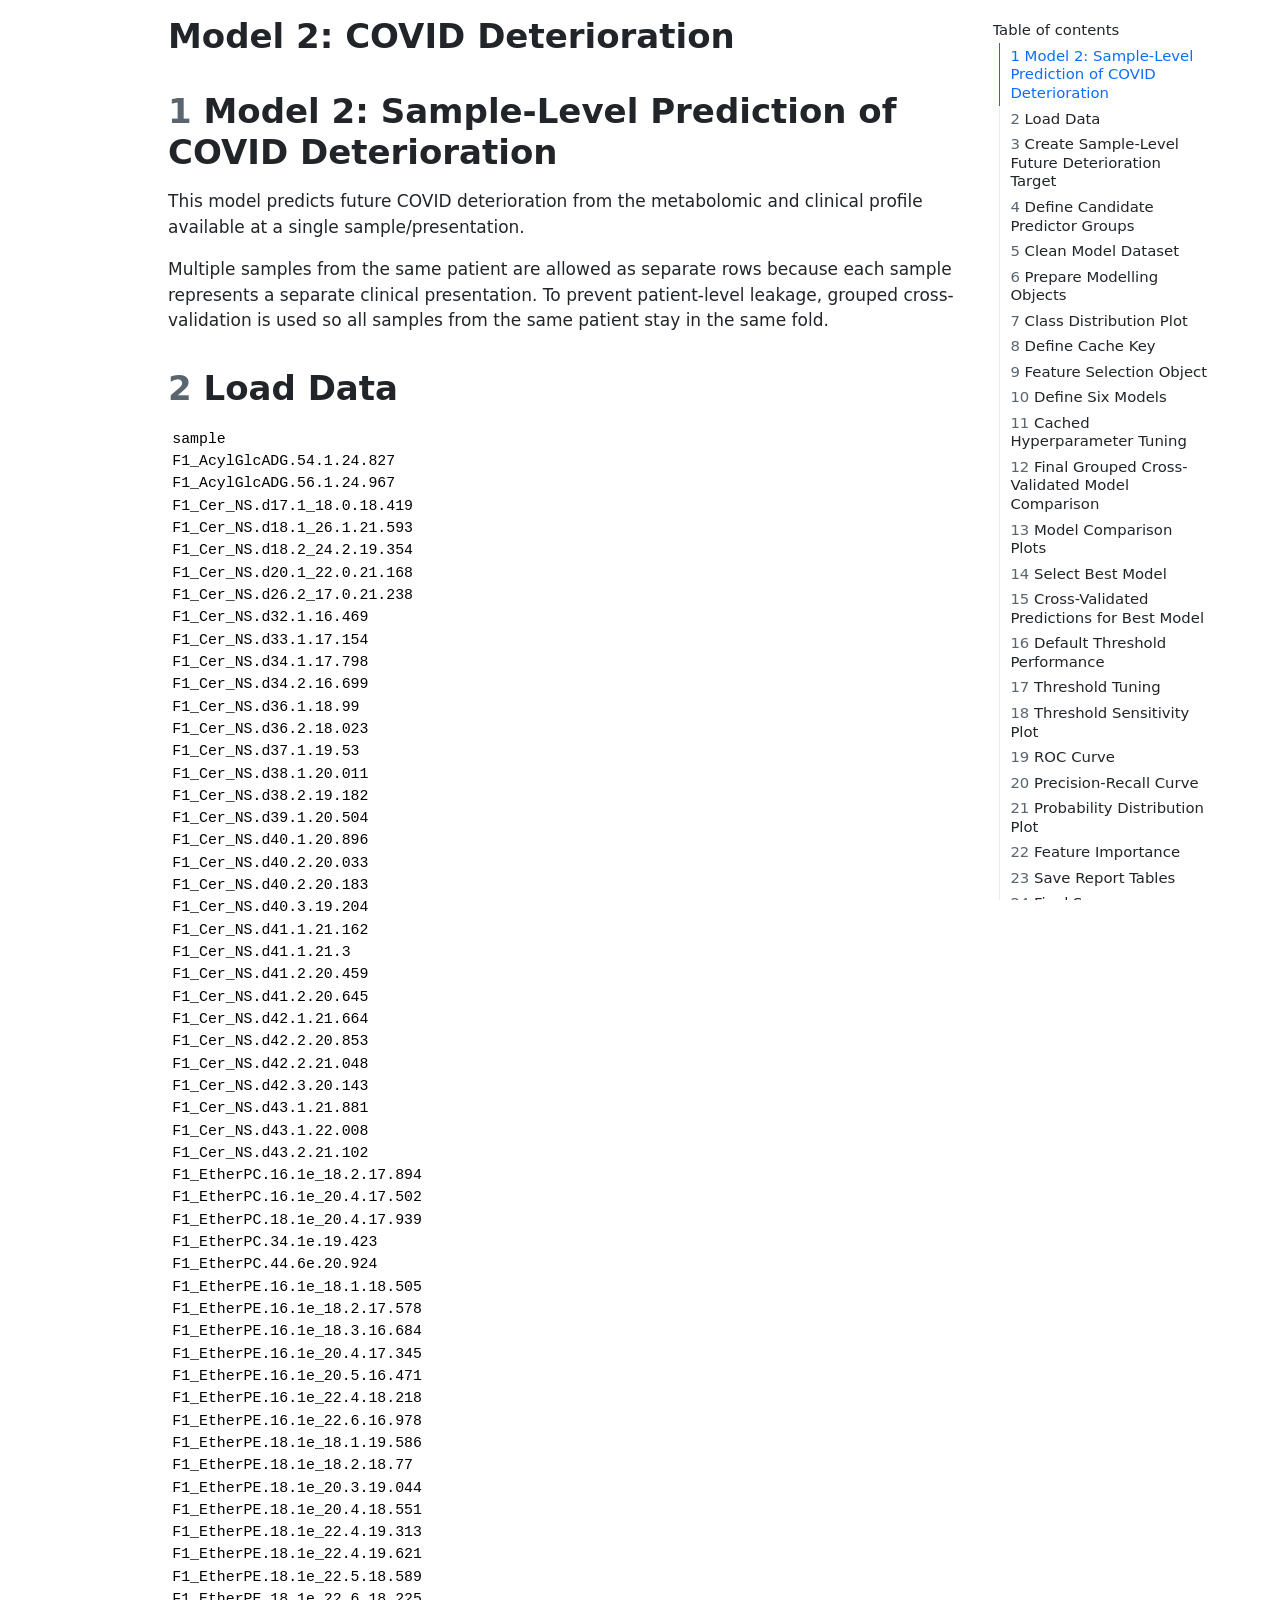
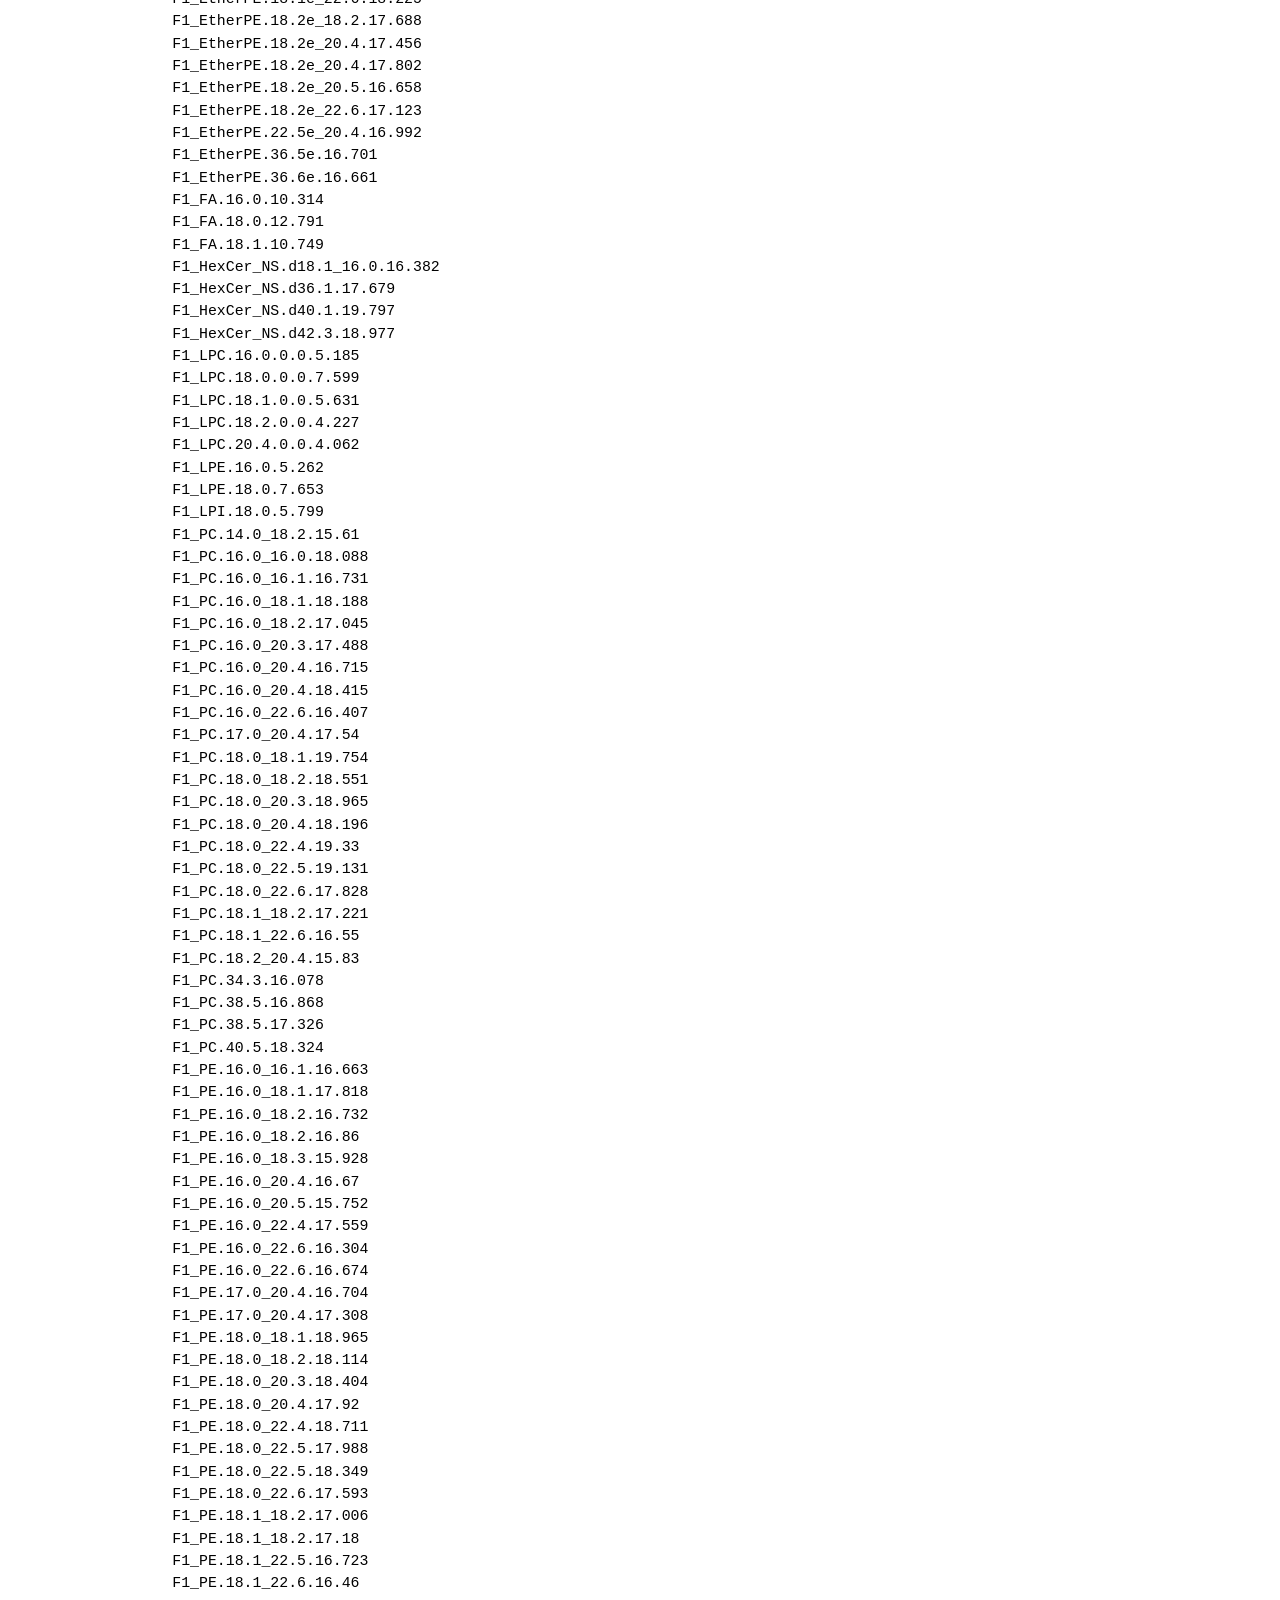
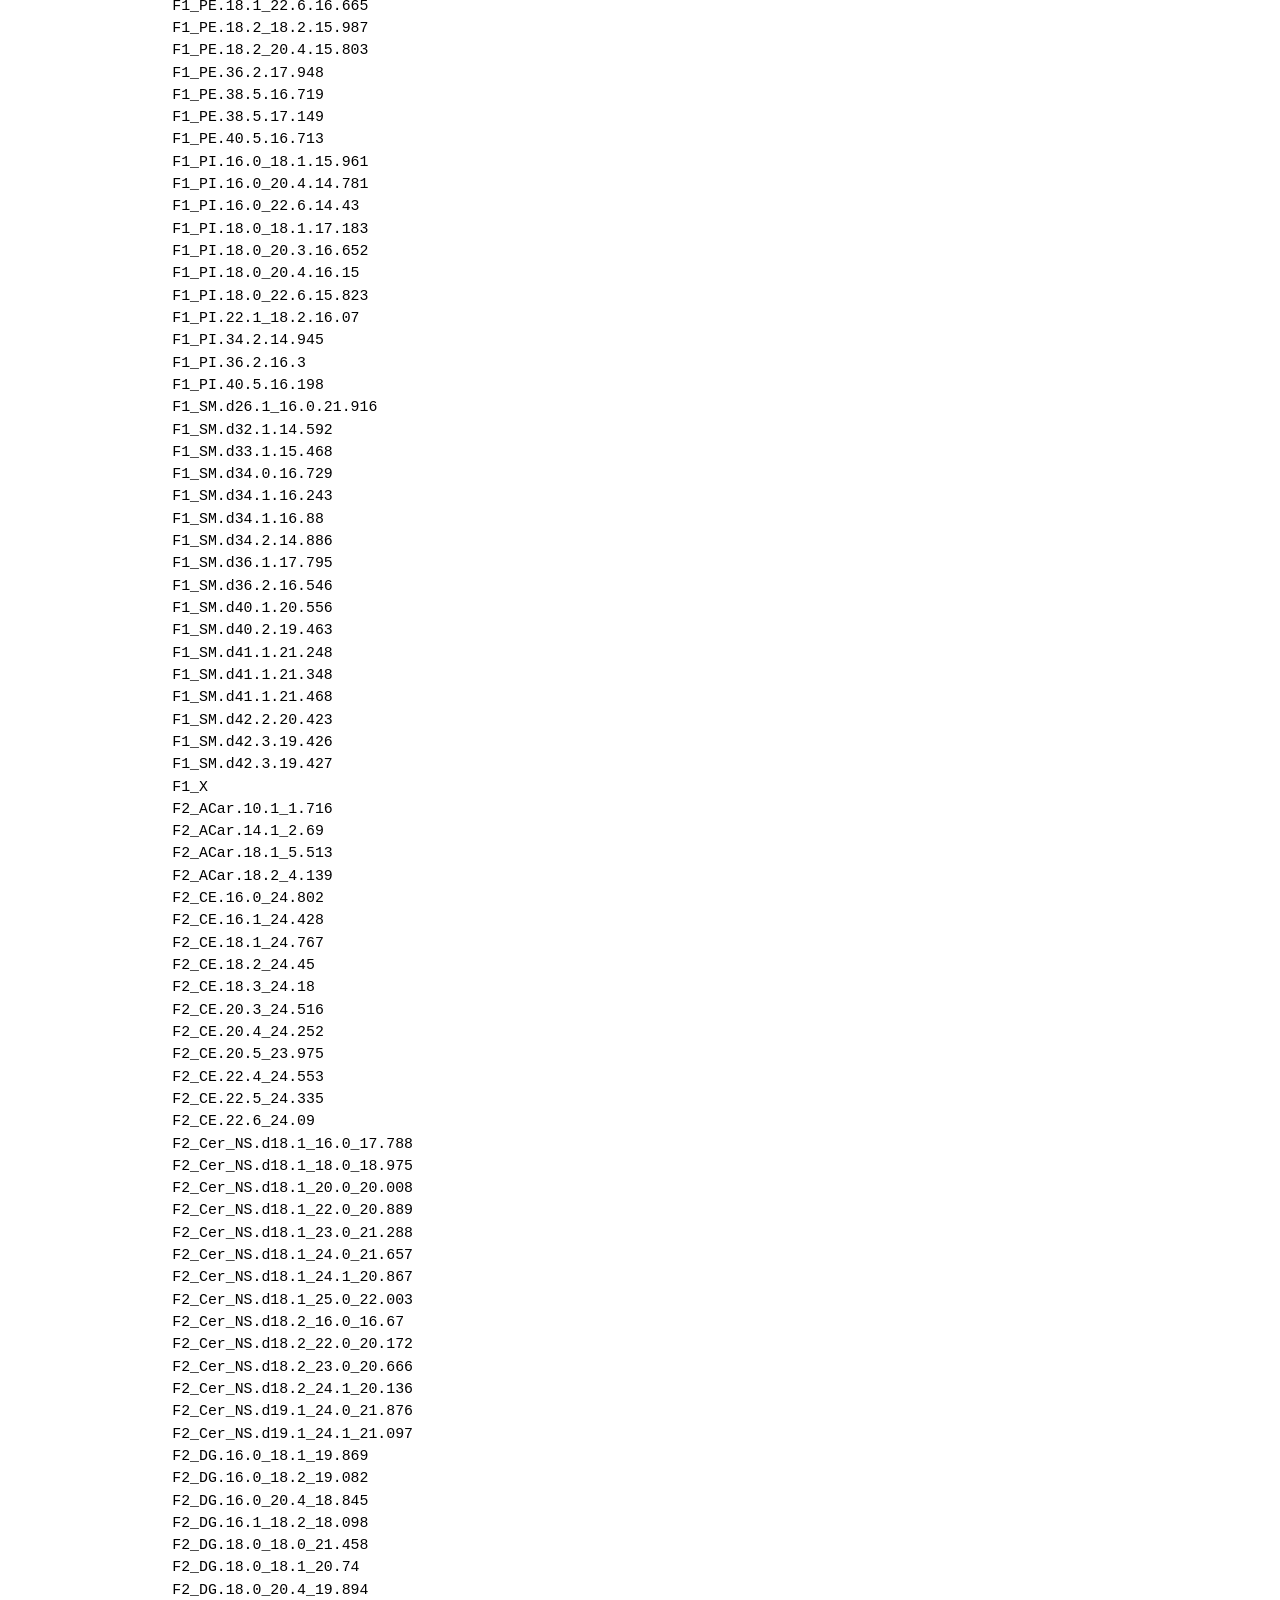
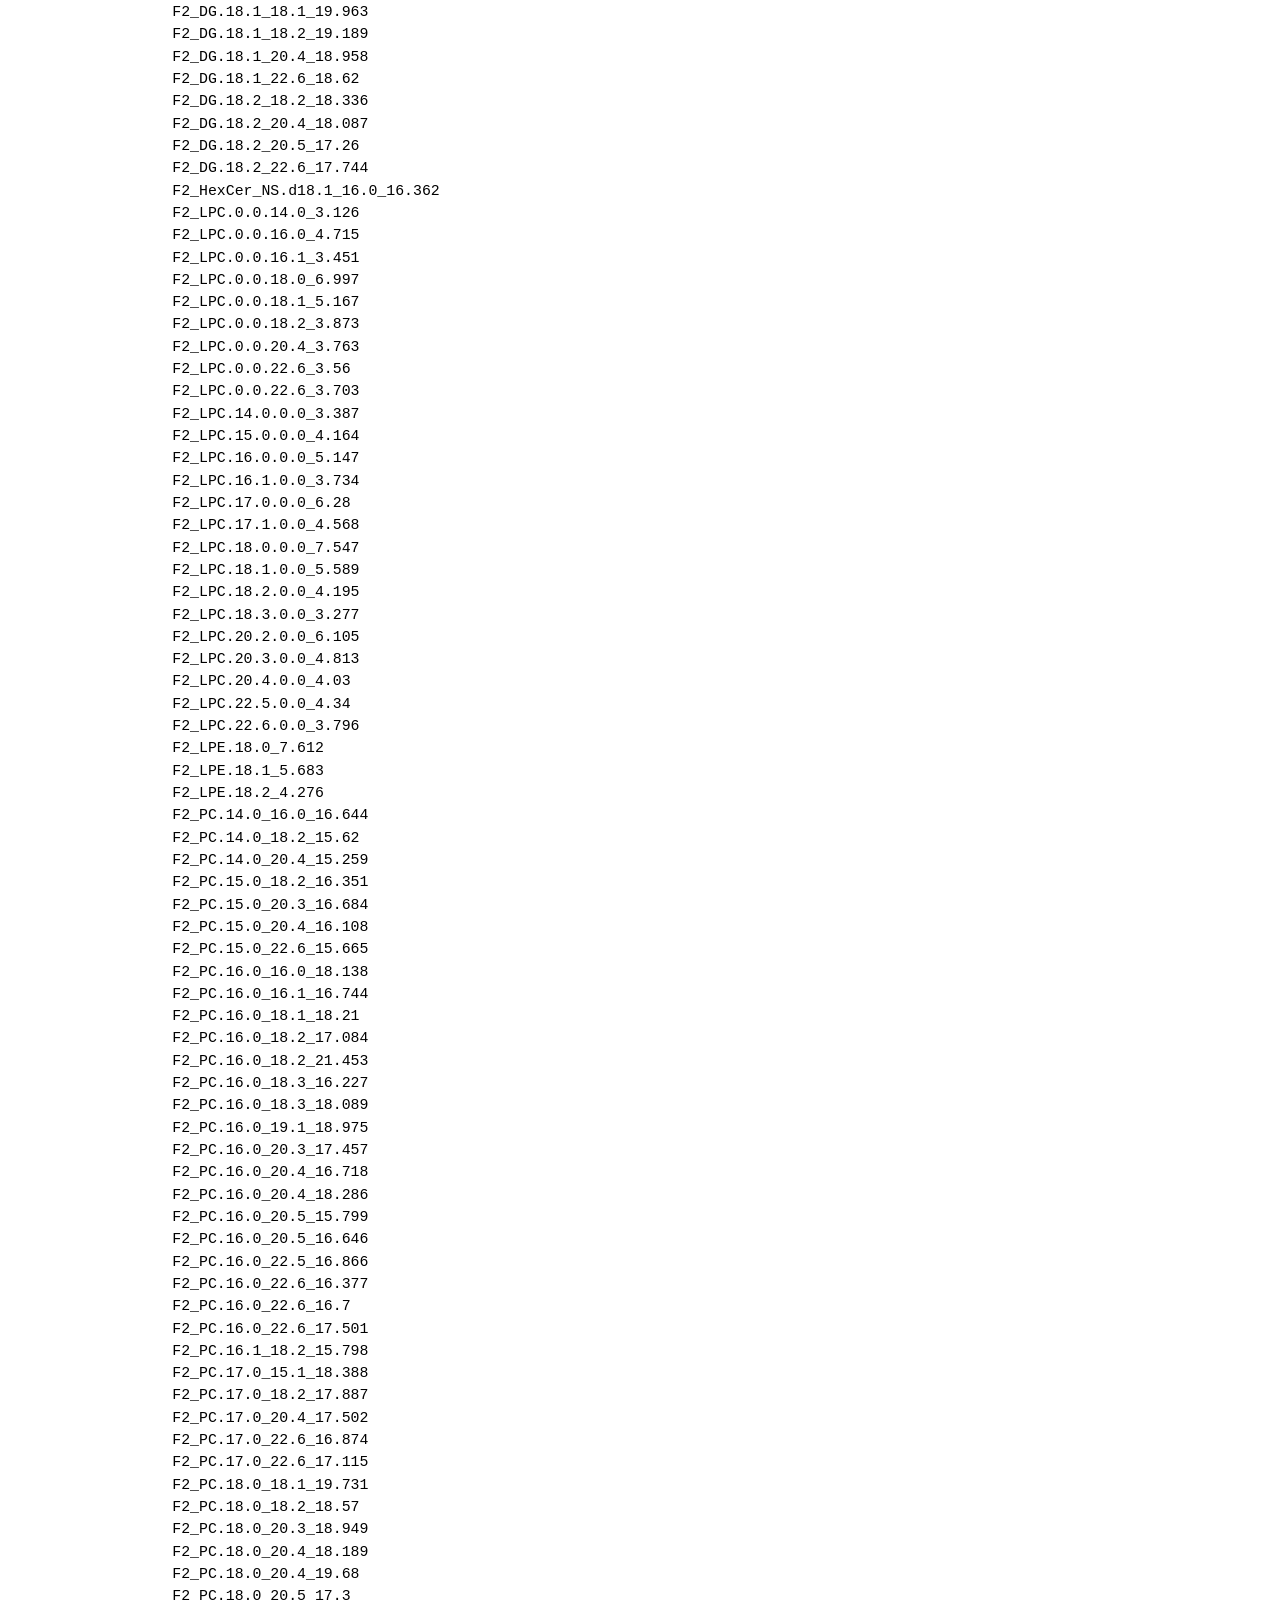
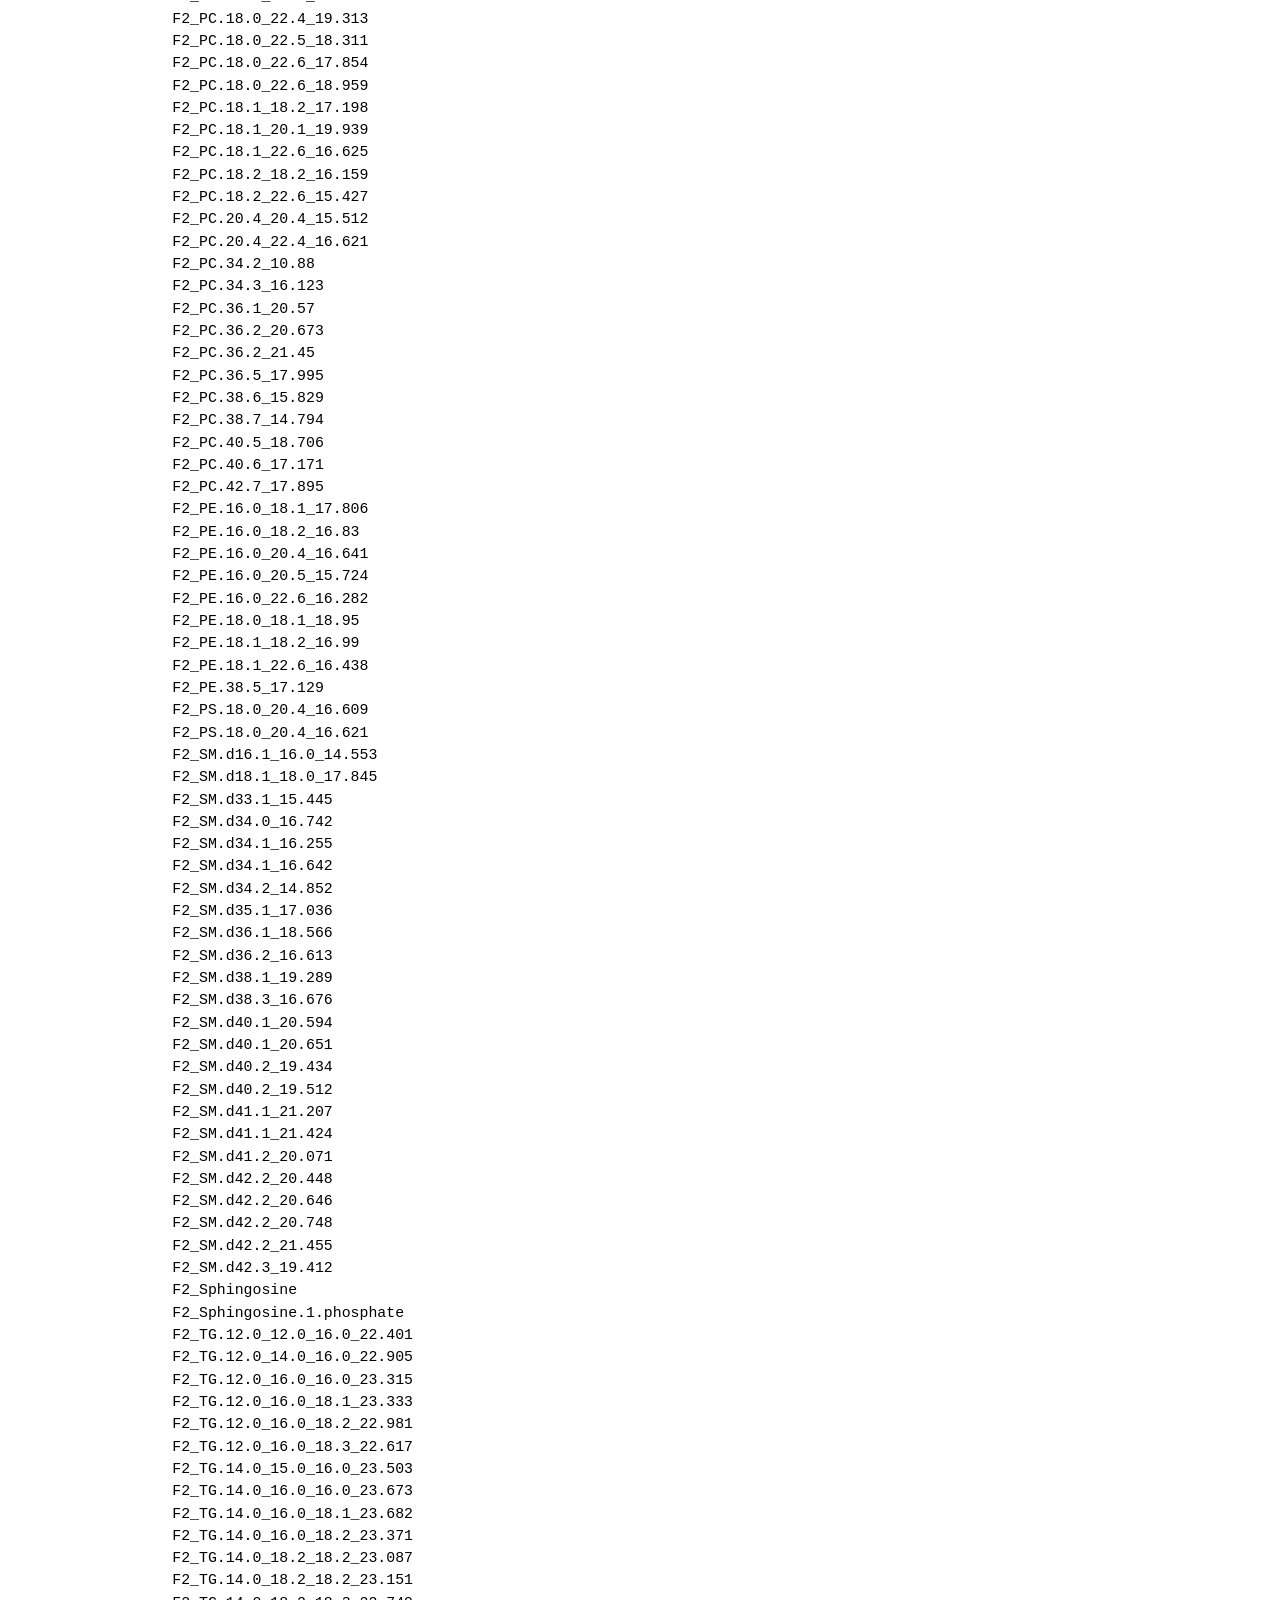
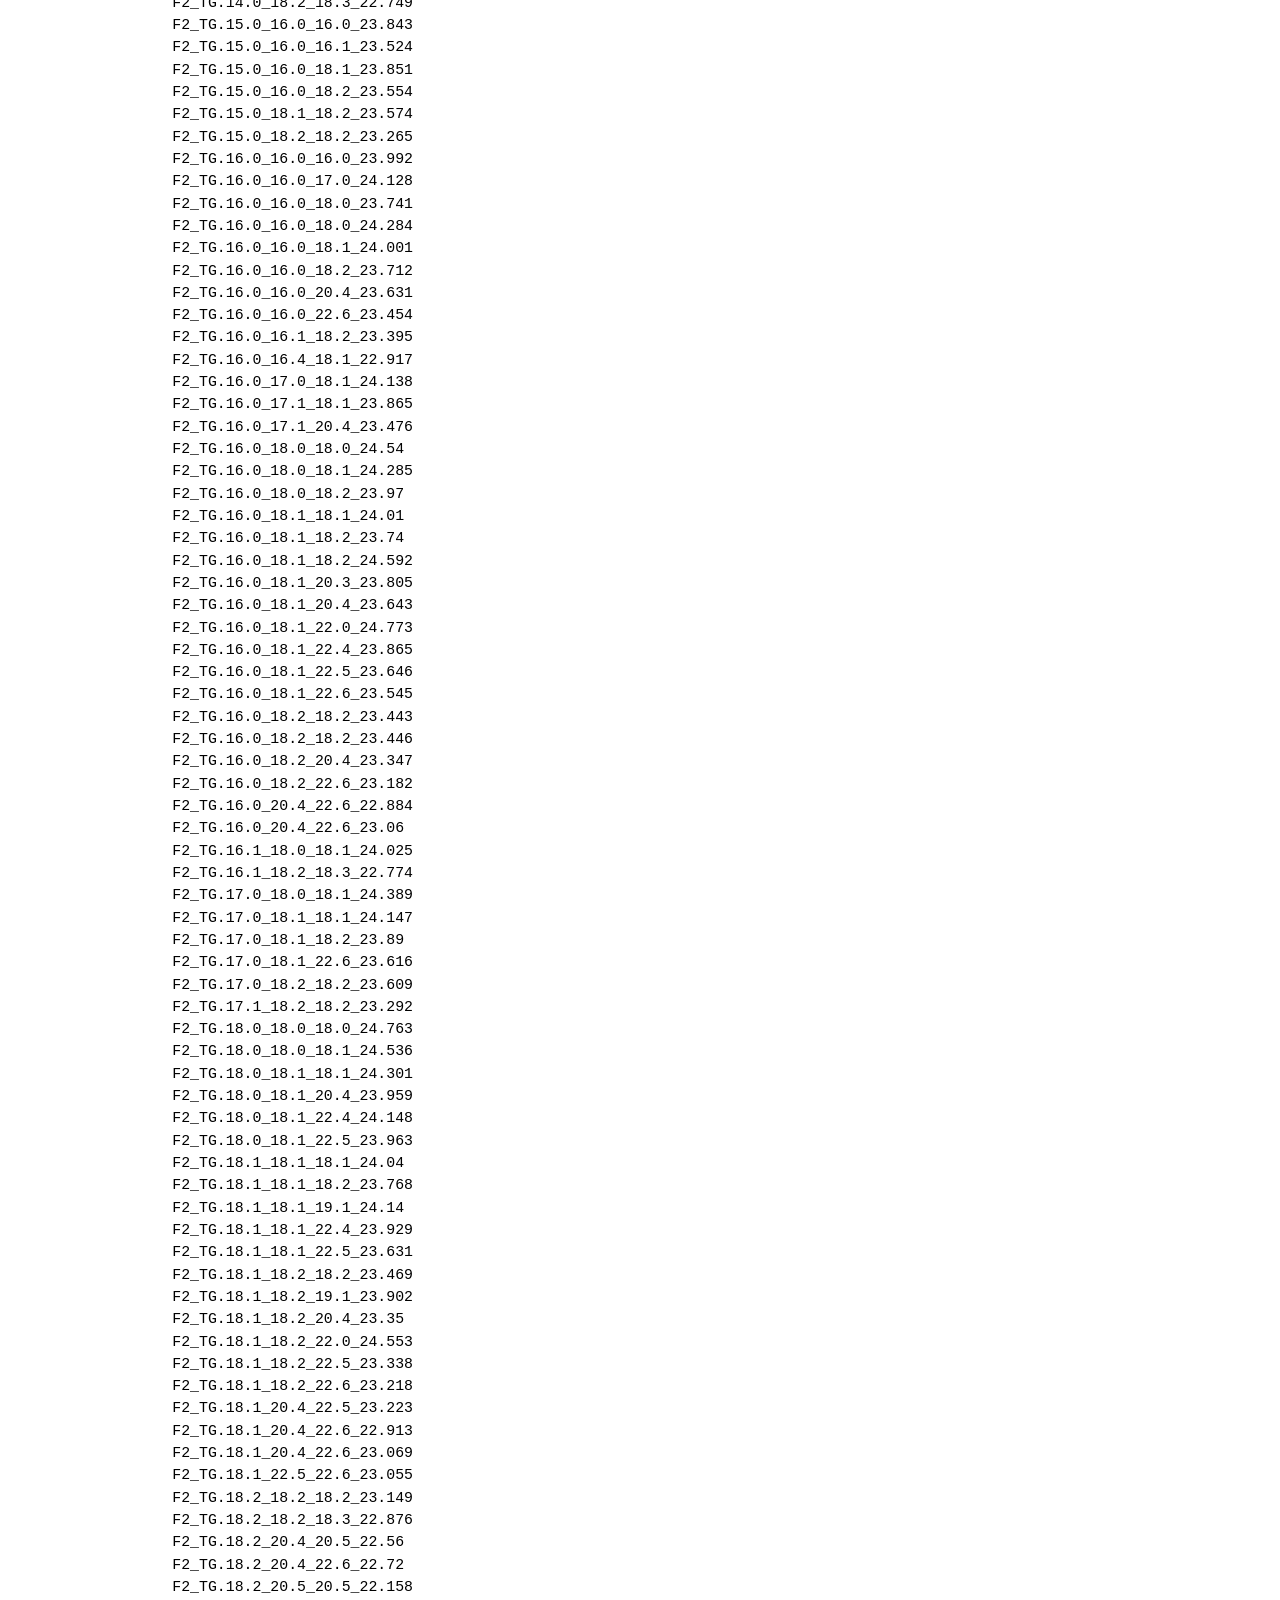
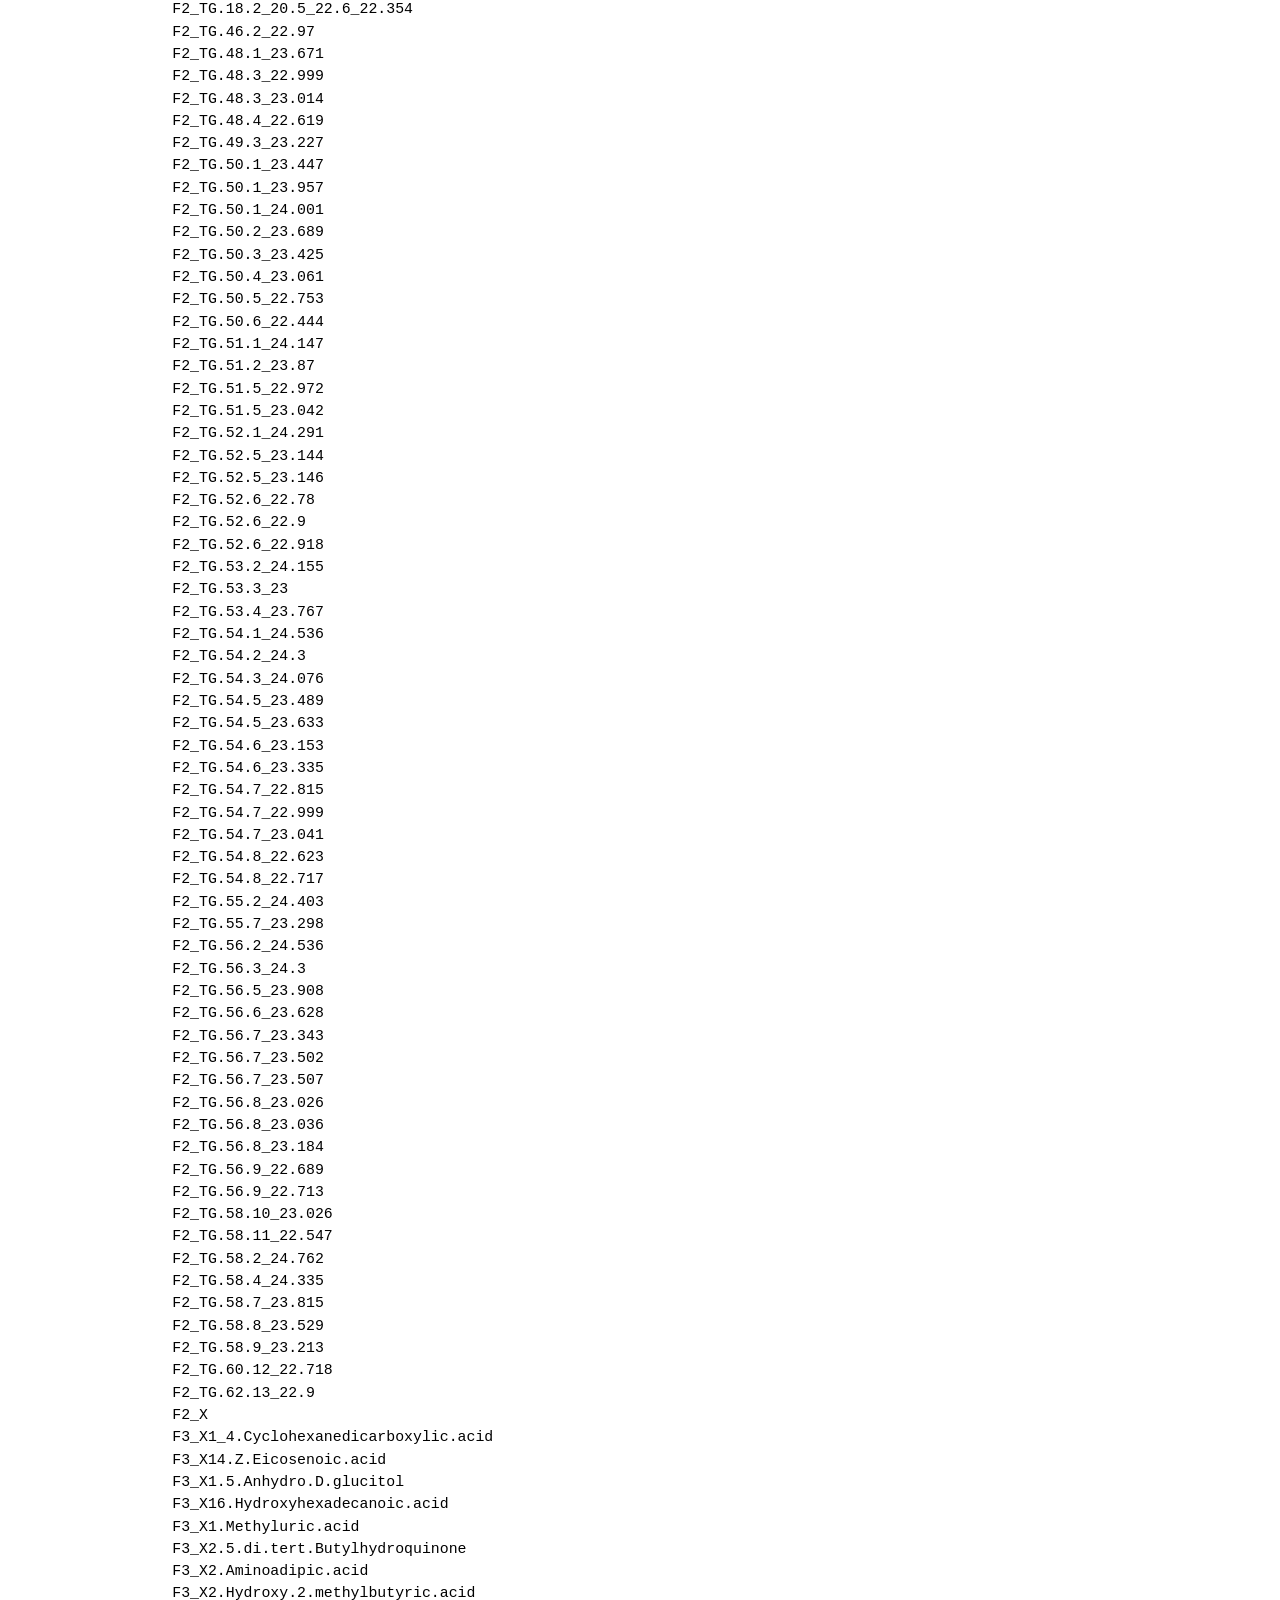
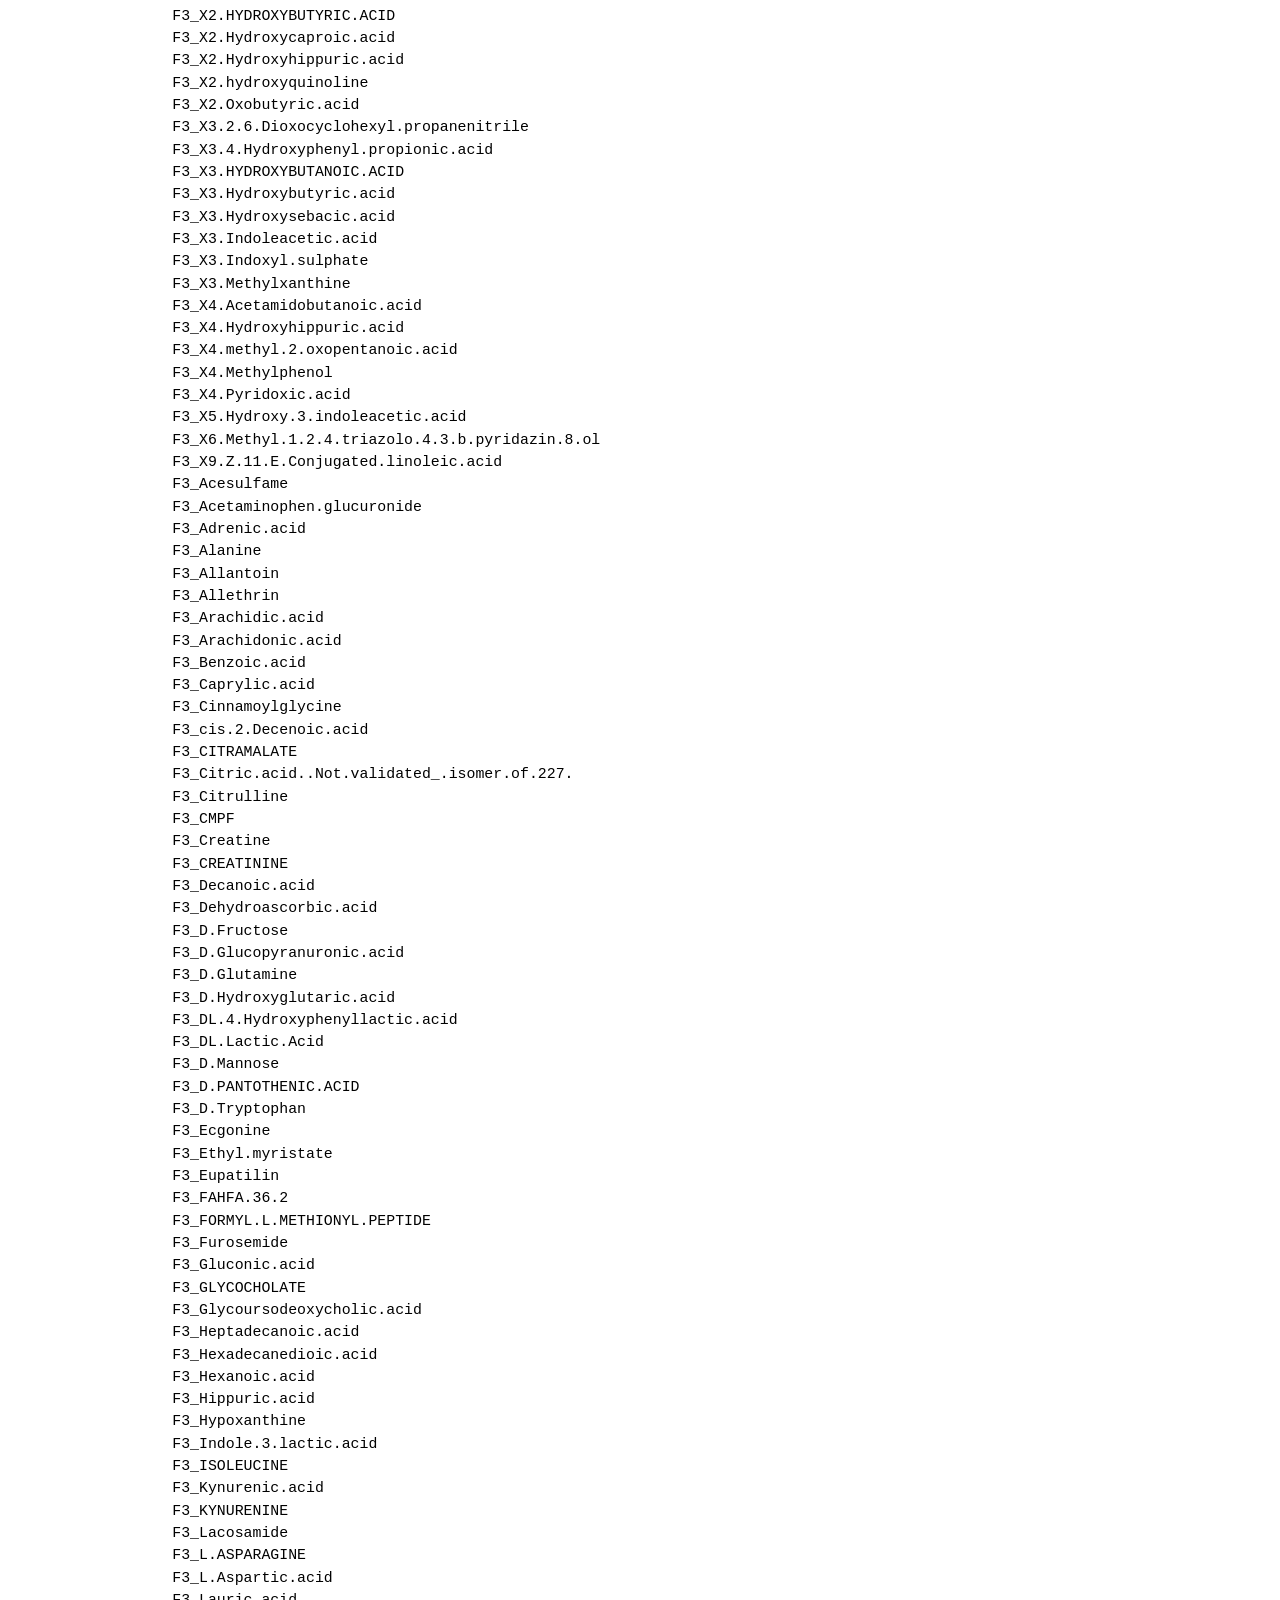
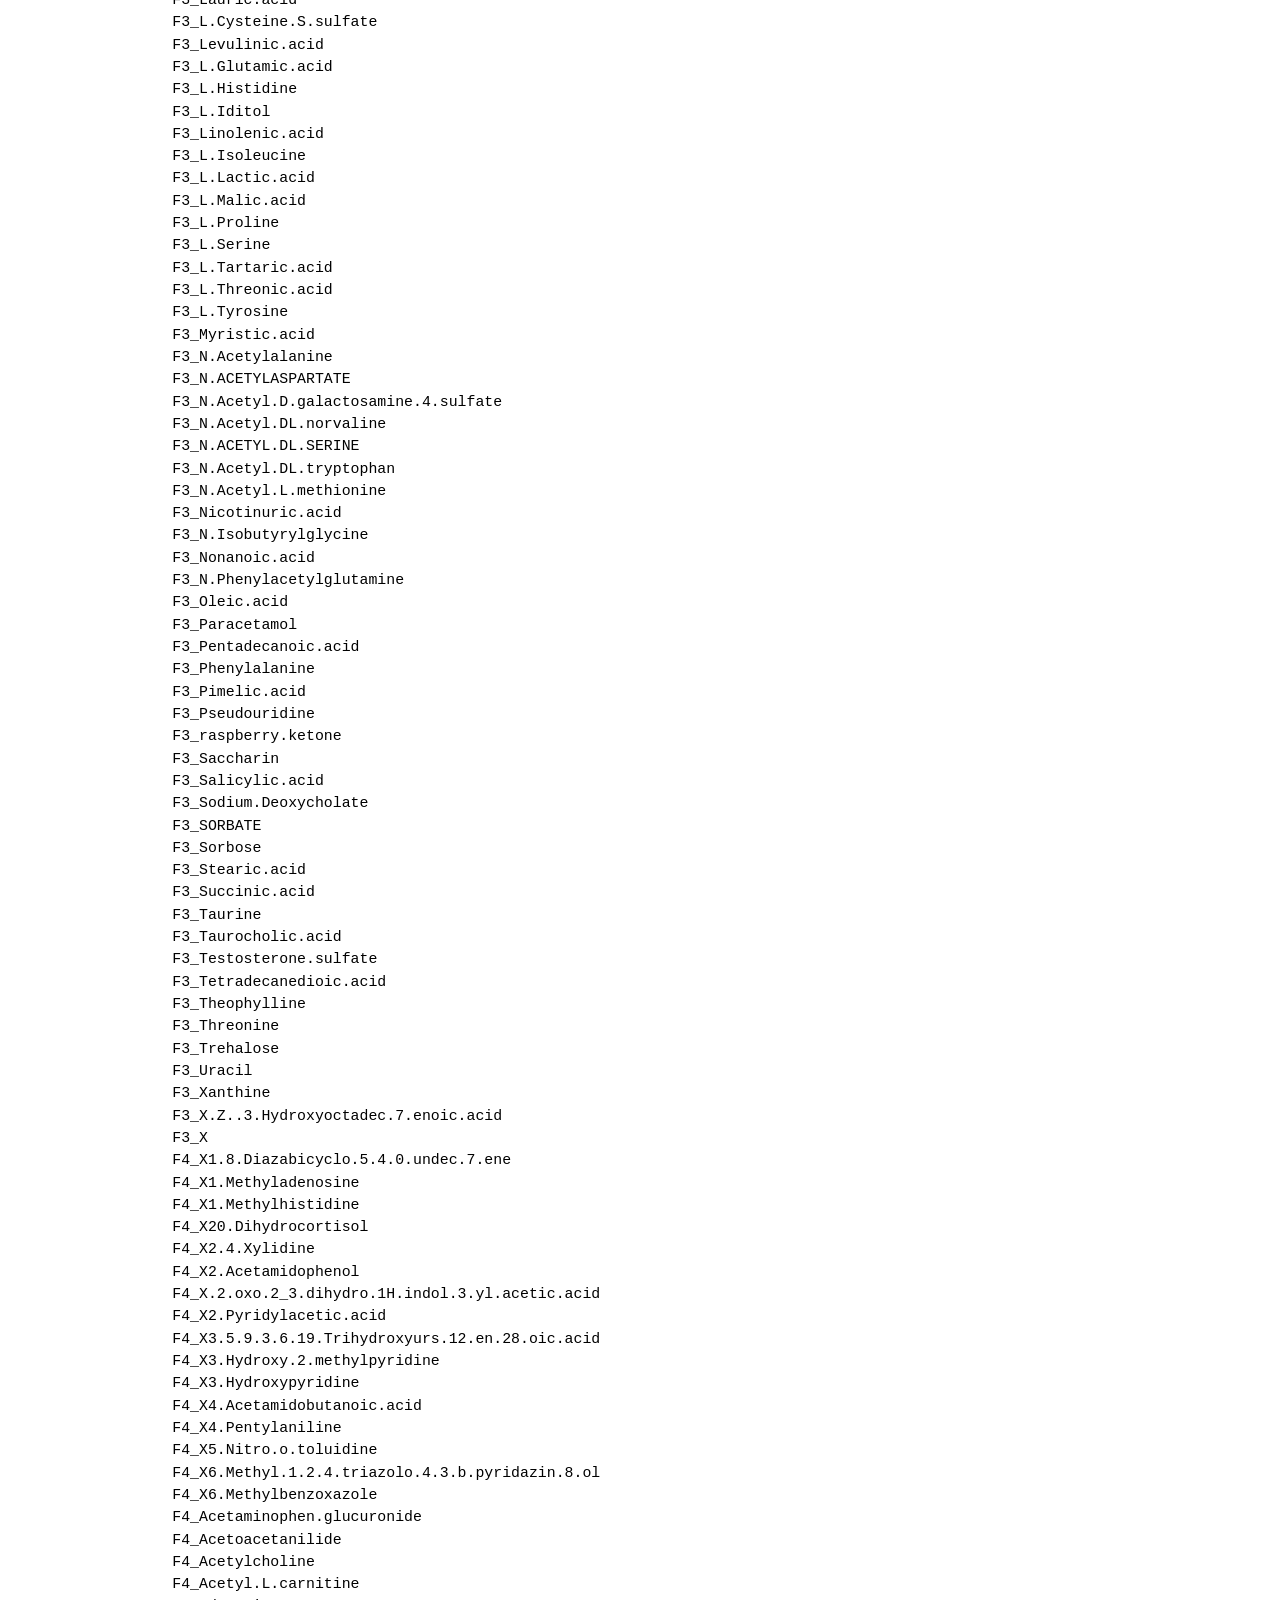
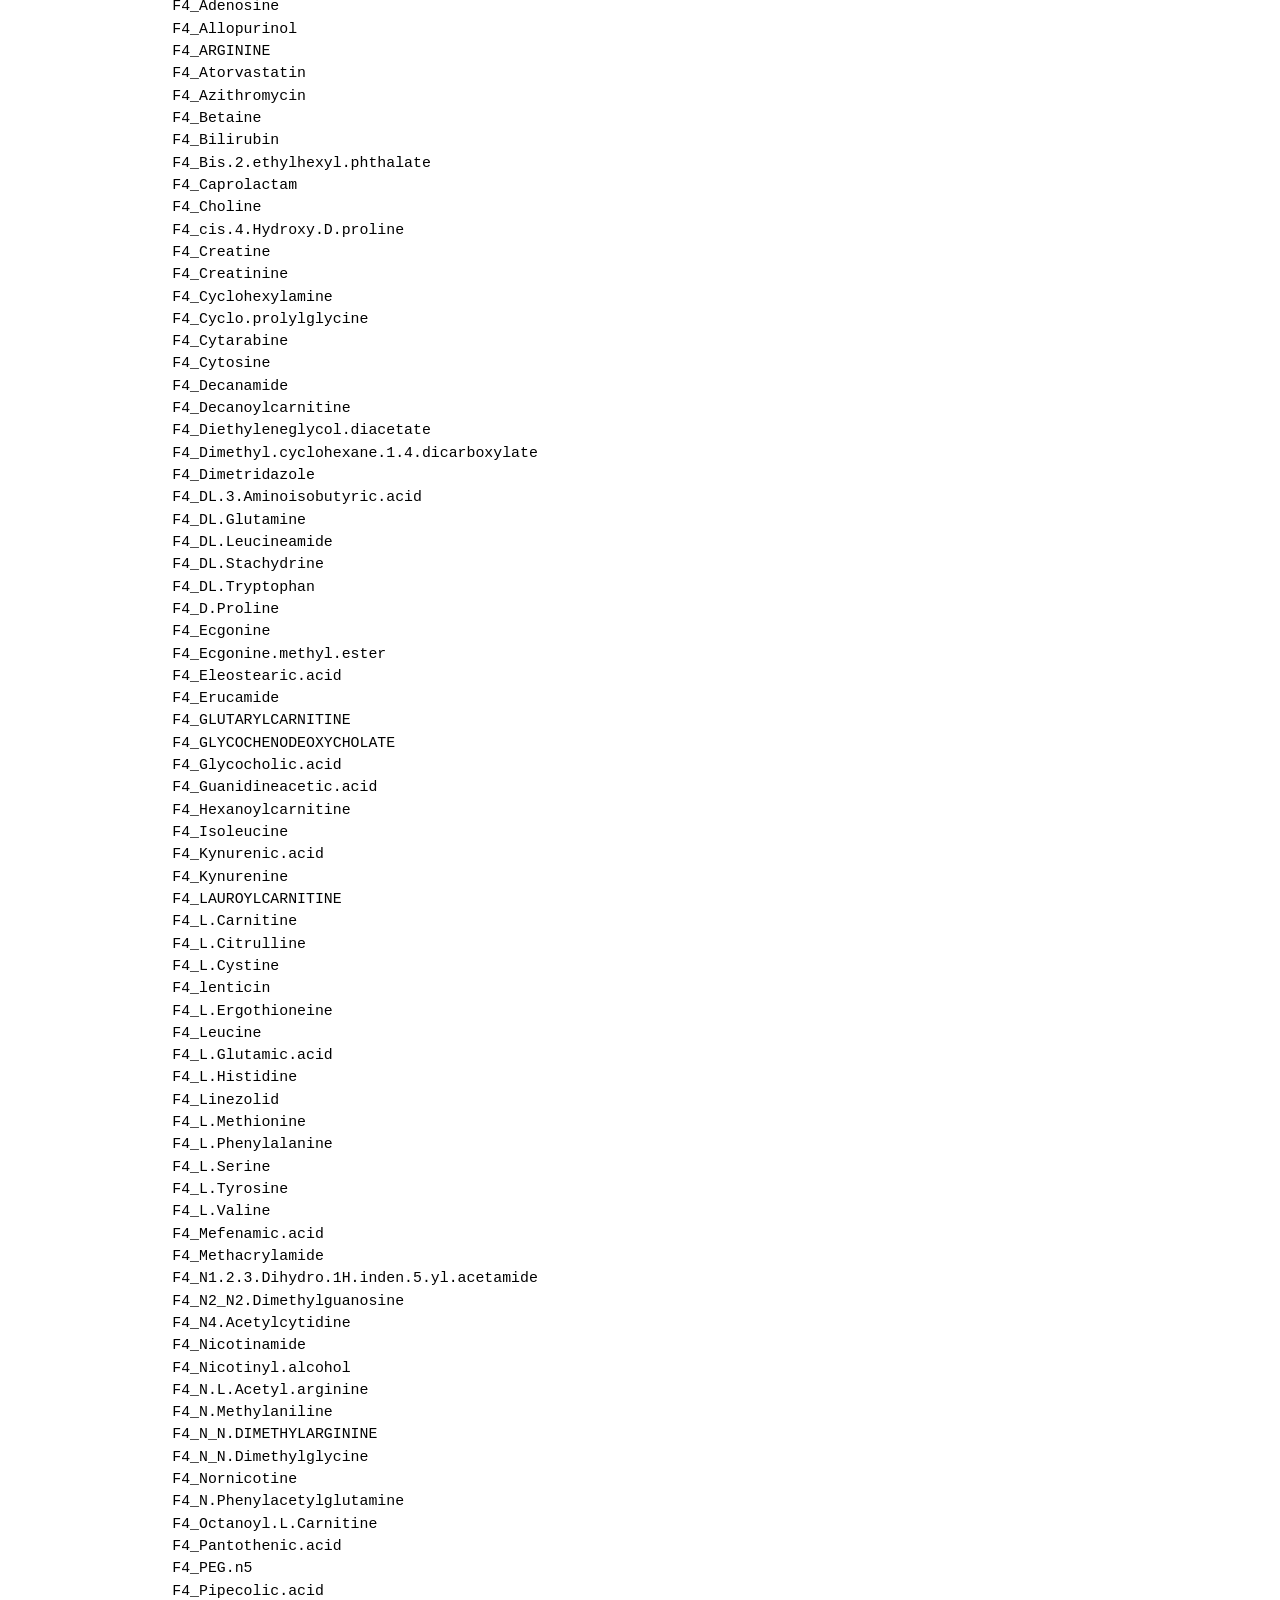
==== commit ddc554f0: "Update multimodel2_final.html" ====
--- a/HTML FIles/multimodel2_final.html
+++ b/HTML FIles/multimodel2_final.html
@@ -7,7 +7,7 @@
 <meta name="viewport" content="width=device-width, initial-scale=1.0, user-scalable=yes">
 
 
-<title>multimodeltwo</title>
+<title>Model 2: COVID Deterioration</title>
 <style>
 code{white-space: pre-wrap;}
 span.smallcaps{font-variant: small-caps;}
@@ -16,668 +16,3163 @@
 div.hanging-indent{margin-left: 1.5em; text-indent: -1.5em;}
 ul.task-list{list-style: none;}
 ul.task-list li input[type="checkbox"] {
-  width: 0.8em;
-  margin: 0 0.8em 0.2em -1em; /* quarto-specific, see https://github.com/quarto-dev/quarto-cli/issues/4556 */ 
-  vertical-align: middle;
-}
-/* CSS for syntax highlighting */
-html { -webkit-text-size-adjust: 100%; }
-pre > code.sourceCode { white-space: pre; position: relative; }
-pre > code.sourceCode > span { display: inline-block; line-height: 1.25; }
-pre > code.sourceCode > span:empty { height: 1.2em; }
-.sourceCode { overflow: visible; }
-code.sourceCode > span { color: inherit; text-decoration: inherit; }
-div.sourceCode { margin: 1em 0; }
-pre.sourceCode { margin: 0; }
-@media screen {
-div.sourceCode { overflow: auto; }
-}
-@media print {
-pre > code.sourceCode { white-space: pre-wrap; }
-pre > code.sourceCode > span { text-indent: -5em; padding-left: 5em; }
-}
-pre.numberSource code
-  { counter-reset: source-line 0; }
-pre.numberSource code > span
-  { position: relative; left: -4em; counter-increment: source-line; }
-pre.numberSource code > span > a:first-child::before
-  { content: counter(source-line);
-    position: relative; left: -1em; text-align: right; vertical-align: baseline;
-    border: none; display: inline-block;
-    -webkit-touch-callout: none; -webkit-user-select: none;
-    -khtml-user-select: none; -moz-user-select: none;
-    -ms-user-select: none; user-select: none;
-    padding: 0 4px; width: 4em;
-  }
-pre.numberSource { margin-left: 3em;  padding-left: 4px; }
-div.sourceCode
-  {   }
-@media screen {
-pre > code.sourceCode > span > a:first-child::before { text-decoration: underline; }
+width: 0.8em;
+margin: 0 0.8em 0.2em -1em;  vertical-align: middle;
 }
 </style>
 
 
-<script src="MULTIMODELTWO_files/libs/clipboard/clipboard.min.js"></script>
-<script src="MULTIMODELTWO_files/libs/quarto-html/quarto.js" type="module"></script>
-<script src="MULTIMODELTWO_files/libs/quarto-html/tabsets/tabsets.js" type="module"></script>
-<script src="MULTIMODELTWO_files/libs/quarto-html/axe/axe-check.js" type="module"></script>
-<script src="MULTIMODELTWO_files/libs/quarto-html/popper.min.js"></script>
-<script src="MULTIMODELTWO_files/libs/quarto-html/tippy.umd.min.js"></script>
-<script src="MULTIMODELTWO_files/libs/quarto-html/anchor.min.js"></script>
-<link href="MULTIMODELTWO_files/libs/quarto-html/tippy.css" rel="stylesheet">
-<link href="MULTIMODELTWO_files/libs/quarto-html/quarto-syntax-highlighting-7b89279ff1a6dce999919e0e67d4d9ec.css" rel="stylesheet" id="quarto-text-highlighting-styles">
-<script src="MULTIMODELTWO_files/libs/bootstrap/bootstrap.min.js"></script>
-<link href="MULTIMODELTWO_files/libs/bootstrap/bootstrap-icons.css" rel="stylesheet">
-<link href="MULTIMODELTWO_files/libs/bootstrap/bootstrap-9e3ffae467580fdb927a41352e75a2e0.min.css" rel="stylesheet" append-hash="true" id="quarto-bootstrap" data-mode="light">
+<script>/*!
+ * clipboard.js v2.0.11
+ * https://clipboardjs.com/
+ *
+ * Licensed MIT © Zeno Rocha
+ */
+!function(t,e){"object"==typeof exports&&"object"==typeof module?module.exports=e():"function"==typeof define&&define.amd?define([],e):"object"==typeof exports?exports.ClipboardJS=e():t.ClipboardJS=e()}(this,function(){return n={686:function(t,e,n){"use strict";n.d(e,{default:function(){return b}});var e=n(279),i=n.n(e),e=n(370),u=n.n(e),e=n(817),r=n.n(e);function c(t){try{return document.execCommand(t)}catch(t){return}}var a=function(t){t=r()(t);return c("cut"),t};function o(t,e){var n,o,t=(n=t,o="rtl"===document.documentElement.getAttribute("dir"),(t=document.createElement("textarea")).style.fontSize="12pt",t.style.border="0",t.style.padding="0",t.style.margin="0",t.style.position="absolute",t.style[o?"right":"left"]="-9999px",o=window.pageYOffset||document.documentElement.scrollTop,t.style.top="".concat(o,"px"),t.setAttribute("readonly",""),t.value=n,t);return e.container.appendChild(t),e=r()(t),c("copy"),t.remove(),e}var f=function(t){var e=1<arguments.length&&void 0!==arguments[1]?arguments[1]:{container:document.body},n="";return"string"==typeof t?n=o(t,e):t instanceof HTMLInputElement&&!["text","search","url","tel","password"].includes(null==t?void 0:t.type)?n=o(t.value,e):(n=r()(t),c("copy")),n};function l(t){return(l="function"==typeof Symbol&&"symbol"==typeof Symbol.iterator?function(t){return typeof t}:function(t){return t&&"function"==typeof Symbol&&t.constructor===Symbol&&t!==Symbol.prototype?"symbol":typeof t})(t)}var s=function(){var t=0<arguments.length&&void 0!==arguments[0]?arguments[0]:{},e=t.action,n=void 0===e?"copy":e,o=t.container,e=t.target,t=t.text;if("copy"!==n&&"cut"!==n)throw new Error('Invalid "action" value, use either "copy" or "cut"');if(void 0!==e){if(!e||"object"!==l(e)||1!==e.nodeType)throw new Error('Invalid "target" value, use a valid Element');if("copy"===n&&e.hasAttribute("disabled"))throw new Error('Invalid "target" attribute. Please use "readonly" instead of "disabled" attribute');if("cut"===n&&(e.hasAttribute("readonly")||e.hasAttribute("disabled")))throw new Error('Invalid "target" attribute. You can\'t cut text from elements with "readonly" or "disabled" attributes')}return t?f(t,{container:o}):e?"cut"===n?a(e):f(e,{container:o}):void 0};function p(t){return(p="function"==typeof Symbol&&"symbol"==typeof Symbol.iterator?function(t){return typeof t}:function(t){return t&&"function"==typeof Symbol&&t.constructor===Symbol&&t!==Symbol.prototype?"symbol":typeof t})(t)}function d(t,e){for(var n=0;n<e.length;n++){var o=e[n];o.enumerable=o.enumerable||!1,o.configurable=!0,"value"in o&&(o.writable=!0),Object.defineProperty(t,o.key,o)}}function y(t,e){return(y=Object.setPrototypeOf||function(t,e){return t.__proto__=e,t})(t,e)}function h(n){var o=function(){if("undefined"==typeof Reflect||!Reflect.construct)return!1;if(Reflect.construct.sham)return!1;if("function"==typeof Proxy)return!0;try{return Date.prototype.toString.call(Reflect.construct(Date,[],function(){})),!0}catch(t){return!1}}();return function(){var t,e=v(n);return t=o?(t=v(this).constructor,Reflect.construct(e,arguments,t)):e.apply(this,arguments),e=this,!(t=t)||"object"!==p(t)&&"function"!=typeof t?function(t){if(void 0!==t)return t;throw new ReferenceError("this hasn't been initialised - super() hasn't been called")}(e):t}}function v(t){return(v=Object.setPrototypeOf?Object.getPrototypeOf:function(t){return t.__proto__||Object.getPrototypeOf(t)})(t)}function m(t,e){t="data-clipboard-".concat(t);if(e.hasAttribute(t))return e.getAttribute(t)}var b=function(){!function(t,e){if("function"!=typeof e&&null!==e)throw new TypeError("Super expression must either be null or a function");t.prototype=Object.create(e&&e.prototype,{constructor:{value:t,writable:!0,configurable:!0}}),e&&y(t,e)}(r,i());var t,e,n,o=h(r);function r(t,e){var n;return function(t){if(!(t instanceof r))throw new TypeError("Cannot call a class as a function")}(this),(n=o.call(this)).resolveOptions(e),n.listenClick(t),n}return t=r,n=[{key:"copy",value:function(t){var e=1<arguments.length&&void 0!==arguments[1]?arguments[1]:{container:document.body};return f(t,e)}},{key:"cut",value:function(t){return a(t)}},{key:"isSupported",value:function(){var t=0<arguments.length&&void 0!==arguments[0]?arguments[0]:["copy","cut"],t="string"==typeof t?[t]:t,e=!!document.queryCommandSupported;return t.forEach(function(t){e=e&&!!document.queryCommandSupported(t)}),e}}],(e=[{key:"resolveOptions",value:function(){var t=0<arguments.length&&void 0!==arguments[0]?arguments[0]:{};this.action="function"==typeof t.action?t.action:this.defaultAction,this.target="function"==typeof t.target?t.target:this.defaultTarget,this.text="function"==typeof t.text?t.text:this.defaultText,this.container="object"===p(t.container)?t.container:document.body}},{key:"listenClick",value:function(t){var e=this;this.listener=u()(t,"click",function(t){return e.onClick(t)})}},{key:"onClick",value:function(t){var e=t.delegateTarget||t.currentTarget,n=this.action(e)||"copy",t=s({action:n,container:this.container,target:this.target(e),text:this.text(e)});this.emit(t?"success":"error",{action:n,text:t,trigger:e,clearSelection:function(){e&&e.focus(),window.getSelection().removeAllRanges()}})}},{key:"defaultAction",value:function(t){return m("action",t)}},{key:"defaultTarget",value:function(t){t=m("target",t);if(t)return document.querySelector(t)}},{key:"defaultText",value:function(t){return m("text",t)}},{key:"destroy",value:function(){this.listener.destroy()}}])&&d(t.prototype,e),n&&d(t,n),r}()},828:function(t){var e;"undefined"==typeof Element||Element.prototype.matches||((e=Element.prototype).matches=e.matchesSelector||e.mozMatchesSelector||e.msMatchesSelector||e.oMatchesSelector||e.webkitMatchesSelector),t.exports=function(t,e){for(;t&&9!==t.nodeType;){if("function"==typeof t.matches&&t.matches(e))return t;t=t.parentNode}}},438:function(t,e,n){var u=n(828);function i(t,e,n,o,r){var i=function(e,n,t,o){return function(t){t.delegateTarget=u(t.target,n),t.delegateTarget&&o.call(e,t)}}.apply(this,arguments);return t.addEventListener(n,i,r),{destroy:function(){t.removeEventListener(n,i,r)}}}t.exports=function(t,e,n,o,r){return"function"==typeof t.addEventListener?i.apply(null,arguments):"function"==typeof n?i.bind(null,document).apply(null,arguments):("string"==typeof t&&(t=document.querySelectorAll(t)),Array.prototype.map.call(t,function(t){return i(t,e,n,o,r)}))}},879:function(t,n){n.node=function(t){return void 0!==t&&t instanceof HTMLElement&&1===t.nodeType},n.nodeList=function(t){var e=Object.prototype.toString.call(t);return void 0!==t&&("[object NodeList]"===e||"[object HTMLCollection]"===e)&&"length"in t&&(0===t.length||n.node(t[0]))},n.string=function(t){return"string"==typeof t||t instanceof String},n.fn=function(t){return"[object Function]"===Object.prototype.toString.call(t)}},370:function(t,e,n){var f=n(879),l=n(438);t.exports=function(t,e,n){if(!t&&!e&&!n)throw new Error("Missing required arguments");if(!f.string(e))throw new TypeError("Second argument must be a String");if(!f.fn(n))throw new TypeError("Third argument must be a Function");if(f.node(t))return c=e,a=n,(u=t).addEventListener(c,a),{destroy:function(){u.removeEventListener(c,a)}};if(f.nodeList(t))return o=t,r=e,i=n,Array.prototype.forEach.call(o,function(t){t.addEventListener(r,i)}),{destroy:function(){Array.prototype.forEach.call(o,function(t){t.removeEventListener(r,i)})}};if(f.string(t))return t=t,e=e,n=n,l(document.body,t,e,n);throw new TypeError("First argument must be a String, HTMLElement, HTMLCollection, or NodeList");var o,r,i,u,c,a}},817:function(t){t.exports=function(t){var e,n="SELECT"===t.nodeName?(t.focus(),t.value):"INPUT"===t.nodeName||"TEXTAREA"===t.nodeName?((e=t.hasAttribute("readonly"))||t.setAttribute("readonly",""),t.select(),t.setSelectionRange(0,t.value.length),e||t.removeAttribute("readonly"),t.value):(t.hasAttribute("contenteditable")&&t.focus(),n=window.getSelection(),(e=document.createRange()).selectNodeContents(t),n.removeAllRanges(),n.addRange(e),n.toString());return n}},279:function(t){function e(){}e.prototype={on:function(t,e,n){var o=this.e||(this.e={});return(o[t]||(o[t]=[])).push({fn:e,ctx:n}),this},once:function(t,e,n){var o=this;function r(){o.off(t,r),e.apply(n,arguments)}return r._=e,this.on(t,r,n)},emit:function(t){for(var e=[].slice.call(arguments,1),n=((this.e||(this.e={}))[t]||[]).slice(),o=0,r=n.length;o<r;o++)n[o].fn.apply(n[o].ctx,e);return this},off:function(t,e){var n=this.e||(this.e={}),o=n[t],r=[];if(o&&e)for(var i=0,u=o.length;i<u;i++)o[i].fn!==e&&o[i].fn._!==e&&r.push(o[i]);return r.length?n[t]=r:delete n[t],this}},t.exports=e,t.exports.TinyEmitter=e}},r={},o.n=function(t){var e=t&&t.__esModule?function(){return t.default}:function(){return t};return o.d(e,{a:e}),e},o.d=function(t,e){for(var n in e)o.o(e,n)&&!o.o(t,n)&&Object.defineProperty(t,n,{enumerable:!0,get:e[n]})},o.o=function(t,e){return Object.prototype.hasOwnProperty.call(t,e)},o(686).default;function o(t){if(r[t])return r[t].exports;var e=r[t]={exports:{}};return n[t](e,e.exports,o),e.exports}var n,r});</script>
+<script src="[data-uri]" type="module"></script>
+<script src="[data-uri]" type="module"></script>
+<script src="[data-uri]" type="module"></script>
+<script>/**
+ * @popperjs/core v2.11.7 - MIT License
+ */
+
+!function(e,t){"object"==typeof exports&&"undefined"!=typeof module?t(exports):"function"==typeof define&&define.amd?define(["exports"],t):t((e="undefined"!=typeof globalThis?globalThis:e||self).Popper={})}(this,(function(e){"use strict";function t(e){if(null==e)return window;if("[object Window]"!==e.toString()){var t=e.ownerDocument;return t&&t.defaultView||window}return e}function n(e){return e instanceof t(e).Element||e instanceof Element}function r(e){return e instanceof t(e).HTMLElement||e instanceof HTMLElement}function o(e){return"undefined"!=typeof ShadowRoot&&(e instanceof t(e).ShadowRoot||e instanceof ShadowRoot)}var i=Math.max,a=Math.min,s=Math.round;function f(){var e=navigator.userAgentData;return null!=e&&e.brands&&Array.isArray(e.brands)?e.brands.map((function(e){return e.brand+"/"+e.version})).join(" "):navigator.userAgent}function c(){return!/^((?!chrome|android).)*safari/i.test(f())}function p(e,o,i){void 0===o&&(o=!1),void 0===i&&(i=!1);var a=e.getBoundingClientRect(),f=1,p=1;o&&r(e)&&(f=e.offsetWidth>0&&s(a.width)/e.offsetWidth||1,p=e.offsetHeight>0&&s(a.height)/e.offsetHeight||1);var u=(n(e)?t(e):window).visualViewport,l=!c()&&i,d=(a.left+(l&&u?u.offsetLeft:0))/f,h=(a.top+(l&&u?u.offsetTop:0))/p,m=a.width/f,v=a.height/p;return{width:m,height:v,top:h,right:d+m,bottom:h+v,left:d,x:d,y:h}}function u(e){var n=t(e);return{scrollLeft:n.pageXOffset,scrollTop:n.pageYOffset}}function l(e){return e?(e.nodeName||"").toLowerCase():null}function d(e){return((n(e)?e.ownerDocument:e.document)||window.document).documentElement}function h(e){return p(d(e)).left+u(e).scrollLeft}function m(e){return t(e).getComputedStyle(e)}function v(e){var t=m(e),n=t.overflow,r=t.overflowX,o=t.overflowY;return/auto|scroll|overlay|hidden/.test(n+o+r)}function y(e,n,o){void 0===o&&(o=!1);var i,a,f=r(n),c=r(n)&&function(e){var t=e.getBoundingClientRect(),n=s(t.width)/e.offsetWidth||1,r=s(t.height)/e.offsetHeight||1;return 1!==n||1!==r}(n),m=d(n),y=p(e,c,o),g={scrollLeft:0,scrollTop:0},b={x:0,y:0};return(f||!f&&!o)&&(("body"!==l(n)||v(m))&&(g=(i=n)!==t(i)&&r(i)?{scrollLeft:(a=i).scrollLeft,scrollTop:a.scrollTop}:u(i)),r(n)?((b=p(n,!0)).x+=n.clientLeft,b.y+=n.clientTop):m&&(b.x=h(m))),{x:y.left+g.scrollLeft-b.x,y:y.top+g.scrollTop-b.y,width:y.width,height:y.height}}function g(e){var t=p(e),n=e.offsetWidth,r=e.offsetHeight;return Math.abs(t.width-n)<=1&&(n=t.width),Math.abs(t.height-r)<=1&&(r=t.height),{x:e.offsetLeft,y:e.offsetTop,width:n,height:r}}function b(e){return"html"===l(e)?e:e.assignedSlot||e.parentNode||(o(e)?e.host:null)||d(e)}function x(e){return["html","body","#document"].indexOf(l(e))>=0?e.ownerDocument.body:r(e)&&v(e)?e:x(b(e))}function w(e,n){var r;void 0===n&&(n=[]);var o=x(e),i=o===(null==(r=e.ownerDocument)?void 0:r.body),a=t(o),s=i?[a].concat(a.visualViewport||[],v(o)?o:[]):o,f=n.concat(s);return i?f:f.concat(w(b(s)))}function O(e){return["table","td","th"].indexOf(l(e))>=0}function j(e){return r(e)&&"fixed"!==m(e).position?e.offsetParent:null}function E(e){for(var n=t(e),i=j(e);i&&O(i)&&"static"===m(i).position;)i=j(i);return i&&("html"===l(i)||"body"===l(i)&&"static"===m(i).position)?n:i||function(e){var t=/firefox/i.test(f());if(/Trident/i.test(f())&&r(e)&&"fixed"===m(e).position)return null;var n=b(e);for(o(n)&&(n=n.host);r(n)&&["html","body"].indexOf(l(n))<0;){var i=m(n);if("none"!==i.transform||"none"!==i.perspective||"paint"===i.contain||-1!==["transform","perspective"].indexOf(i.willChange)||t&&"filter"===i.willChange||t&&i.filter&&"none"!==i.filter)return n;n=n.parentNode}return null}(e)||n}var D="top",A="bottom",L="right",P="left",M="auto",k=[D,A,L,P],W="start",B="end",H="viewport",T="popper",R=k.reduce((function(e,t){return e.concat([t+"-"+W,t+"-"+B])}),[]),S=[].concat(k,[M]).reduce((function(e,t){return e.concat([t,t+"-"+W,t+"-"+B])}),[]),V=["beforeRead","read","afterRead","beforeMain","main","afterMain","beforeWrite","write","afterWrite"];function q(e){var t=new Map,n=new Set,r=[];function o(e){n.add(e.name),[].concat(e.requires||[],e.requiresIfExists||[]).forEach((function(e){if(!n.has(e)){var r=t.get(e);r&&o(r)}})),r.push(e)}return e.forEach((function(e){t.set(e.name,e)})),e.forEach((function(e){n.has(e.name)||o(e)})),r}function C(e){return e.split("-")[0]}function N(e,t){var n=t.getRootNode&&t.getRootNode();if(e.contains(t))return!0;if(n&&o(n)){var r=t;do{if(r&&e.isSameNode(r))return!0;r=r.parentNode||r.host}while(r)}return!1}function I(e){return Object.assign({},e,{left:e.x,top:e.y,right:e.x+e.width,bottom:e.y+e.height})}function _(e,r,o){return r===H?I(function(e,n){var r=t(e),o=d(e),i=r.visualViewport,a=o.clientWidth,s=o.clientHeight,f=0,p=0;if(i){a=i.width,s=i.height;var u=c();(u||!u&&"fixed"===n)&&(f=i.offsetLeft,p=i.offsetTop)}return{width:a,height:s,x:f+h(e),y:p}}(e,o)):n(r)?function(e,t){var n=p(e,!1,"fixed"===t);return n.top=n.top+e.clientTop,n.left=n.left+e.clientLeft,n.bottom=n.top+e.clientHeight,n.right=n.left+e.clientWidth,n.width=e.clientWidth,n.height=e.clientHeight,n.x=n.left,n.y=n.top,n}(r,o):I(function(e){var t,n=d(e),r=u(e),o=null==(t=e.ownerDocument)?void 0:t.body,a=i(n.scrollWidth,n.clientWidth,o?o.scrollWidth:0,o?o.clientWidth:0),s=i(n.scrollHeight,n.clientHeight,o?o.scrollHeight:0,o?o.clientHeight:0),f=-r.scrollLeft+h(e),c=-r.scrollTop;return"rtl"===m(o||n).direction&&(f+=i(n.clientWidth,o?o.clientWidth:0)-a),{width:a,height:s,x:f,y:c}}(d(e)))}function F(e,t,o,s){var f="clippingParents"===t?function(e){var t=w(b(e)),o=["absolute","fixed"].indexOf(m(e).position)>=0&&r(e)?E(e):e;return n(o)?t.filter((function(e){return n(e)&&N(e,o)&&"body"!==l(e)})):[]}(e):[].concat(t),c=[].concat(f,[o]),p=c[0],u=c.reduce((function(t,n){var r=_(e,n,s);return t.top=i(r.top,t.top),t.right=a(r.right,t.right),t.bottom=a(r.bottom,t.bottom),t.left=i(r.left,t.left),t}),_(e,p,s));return u.width=u.right-u.left,u.height=u.bottom-u.top,u.x=u.left,u.y=u.top,u}function U(e){return e.split("-")[1]}function z(e){return["top","bottom"].indexOf(e)>=0?"x":"y"}function X(e){var t,n=e.reference,r=e.element,o=e.placement,i=o?C(o):null,a=o?U(o):null,s=n.x+n.width/2-r.width/2,f=n.y+n.height/2-r.height/2;switch(i){case D:t={x:s,y:n.y-r.height};break;case A:t={x:s,y:n.y+n.height};break;case L:t={x:n.x+n.width,y:f};break;case P:t={x:n.x-r.width,y:f};break;default:t={x:n.x,y:n.y}}var c=i?z(i):null;if(null!=c){var p="y"===c?"height":"width";switch(a){case W:t[c]=t[c]-(n[p]/2-r[p]/2);break;case B:t[c]=t[c]+(n[p]/2-r[p]/2)}}return t}function Y(e){return Object.assign({},{top:0,right:0,bottom:0,left:0},e)}function G(e,t){return t.reduce((function(t,n){return t[n]=e,t}),{})}function J(e,t){void 0===t&&(t={});var r=t,o=r.placement,i=void 0===o?e.placement:o,a=r.strategy,s=void 0===a?e.strategy:a,f=r.boundary,c=void 0===f?"clippingParents":f,u=r.rootBoundary,l=void 0===u?H:u,h=r.elementContext,m=void 0===h?T:h,v=r.altBoundary,y=void 0!==v&&v,g=r.padding,b=void 0===g?0:g,x=Y("number"!=typeof b?b:G(b,k)),w=m===T?"reference":T,O=e.rects.popper,j=e.elements[y?w:m],E=F(n(j)?j:j.contextElement||d(e.elements.popper),c,l,s),P=p(e.elements.reference),M=X({reference:P,element:O,strategy:"absolute",placement:i}),W=I(Object.assign({},O,M)),B=m===T?W:P,R={top:E.top-B.top+x.top,bottom:B.bottom-E.bottom+x.bottom,left:E.left-B.left+x.left,right:B.right-E.right+x.right},S=e.modifiersData.offset;if(m===T&&S){var V=S[i];Object.keys(R).forEach((function(e){var t=[L,A].indexOf(e)>=0?1:-1,n=[D,A].indexOf(e)>=0?"y":"x";R[e]+=V[n]*t}))}return R}var K={placement:"bottom",modifiers:[],strategy:"absolute"};function Q(){for(var e=arguments.length,t=new Array(e),n=0;n<e;n++)t[n]=arguments[n];return!t.some((function(e){return!(e&&"function"==typeof e.getBoundingClientRect)}))}function Z(e){void 0===e&&(e={});var t=e,r=t.defaultModifiers,o=void 0===r?[]:r,i=t.defaultOptions,a=void 0===i?K:i;return function(e,t,r){void 0===r&&(r=a);var i,s,f={placement:"bottom",orderedModifiers:[],options:Object.assign({},K,a),modifiersData:{},elements:{reference:e,popper:t},attributes:{},styles:{}},c=[],p=!1,u={state:f,setOptions:function(r){var i="function"==typeof r?r(f.options):r;l(),f.options=Object.assign({},a,f.options,i),f.scrollParents={reference:n(e)?w(e):e.contextElement?w(e.contextElement):[],popper:w(t)};var s,p,d=function(e){var t=q(e);return V.reduce((function(e,n){return e.concat(t.filter((function(e){return e.phase===n})))}),[])}((s=[].concat(o,f.options.modifiers),p=s.reduce((function(e,t){var n=e[t.name];return e[t.name]=n?Object.assign({},n,t,{options:Object.assign({},n.options,t.options),data:Object.assign({},n.data,t.data)}):t,e}),{}),Object.keys(p).map((function(e){return p[e]}))));return f.orderedModifiers=d.filter((function(e){return e.enabled})),f.orderedModifiers.forEach((function(e){var t=e.name,n=e.options,r=void 0===n?{}:n,o=e.effect;if("function"==typeof o){var i=o({state:f,name:t,instance:u,options:r}),a=function(){};c.push(i||a)}})),u.update()},forceUpdate:function(){if(!p){var e=f.elements,t=e.reference,n=e.popper;if(Q(t,n)){f.rects={reference:y(t,E(n),"fixed"===f.options.strategy),popper:g(n)},f.reset=!1,f.placement=f.options.placement,f.orderedModifiers.forEach((function(e){return f.modifiersData[e.name]=Object.assign({},e.data)}));for(var r=0;r<f.orderedModifiers.length;r++)if(!0!==f.reset){var o=f.orderedModifiers[r],i=o.fn,a=o.options,s=void 0===a?{}:a,c=o.name;"function"==typeof i&&(f=i({state:f,options:s,name:c,instance:u})||f)}else f.reset=!1,r=-1}}},update:(i=function(){return new Promise((function(e){u.forceUpdate(),e(f)}))},function(){return s||(s=new Promise((function(e){Promise.resolve().then((function(){s=void 0,e(i())}))}))),s}),destroy:function(){l(),p=!0}};if(!Q(e,t))return u;function l(){c.forEach((function(e){return e()})),c=[]}return u.setOptions(r).then((function(e){!p&&r.onFirstUpdate&&r.onFirstUpdate(e)})),u}}var $={passive:!0};var ee={name:"eventListeners",enabled:!0,phase:"write",fn:function(){},effect:function(e){var n=e.state,r=e.instance,o=e.options,i=o.scroll,a=void 0===i||i,s=o.resize,f=void 0===s||s,c=t(n.elements.popper),p=[].concat(n.scrollParents.reference,n.scrollParents.popper);return a&&p.forEach((function(e){e.addEventListener("scroll",r.update,$)})),f&&c.addEventListener("resize",r.update,$),function(){a&&p.forEach((function(e){e.removeEventListener("scroll",r.update,$)})),f&&c.removeEventListener("resize",r.update,$)}},data:{}};var te={name:"popperOffsets",enabled:!0,phase:"read",fn:function(e){var t=e.state,n=e.name;t.modifiersData[n]=X({reference:t.rects.reference,element:t.rects.popper,strategy:"absolute",placement:t.placement})},data:{}},ne={top:"auto",right:"auto",bottom:"auto",left:"auto"};function re(e){var n,r=e.popper,o=e.popperRect,i=e.placement,a=e.variation,f=e.offsets,c=e.position,p=e.gpuAcceleration,u=e.adaptive,l=e.roundOffsets,h=e.isFixed,v=f.x,y=void 0===v?0:v,g=f.y,b=void 0===g?0:g,x="function"==typeof l?l({x:y,y:b}):{x:y,y:b};y=x.x,b=x.y;var w=f.hasOwnProperty("x"),O=f.hasOwnProperty("y"),j=P,M=D,k=window;if(u){var W=E(r),H="clientHeight",T="clientWidth";if(W===t(r)&&"static"!==m(W=d(r)).position&&"absolute"===c&&(H="scrollHeight",T="scrollWidth"),W=W,i===D||(i===P||i===L)&&a===B)M=A,b-=(h&&W===k&&k.visualViewport?k.visualViewport.height:W[H])-o.height,b*=p?1:-1;if(i===P||(i===D||i===A)&&a===B)j=L,y-=(h&&W===k&&k.visualViewport?k.visualViewport.width:W[T])-o.width,y*=p?1:-1}var R,S=Object.assign({position:c},u&&ne),V=!0===l?function(e,t){var n=e.x,r=e.y,o=t.devicePixelRatio||1;return{x:s(n*o)/o||0,y:s(r*o)/o||0}}({x:y,y:b},t(r)):{x:y,y:b};return y=V.x,b=V.y,p?Object.assign({},S,((R={})[M]=O?"0":"",R[j]=w?"0":"",R.transform=(k.devicePixelRatio||1)<=1?"translate("+y+"px, "+b+"px)":"translate3d("+y+"px, "+b+"px, 0)",R)):Object.assign({},S,((n={})[M]=O?b+"px":"",n[j]=w?y+"px":"",n.transform="",n))}var oe={name:"computeStyles",enabled:!0,phase:"beforeWrite",fn:function(e){var t=e.state,n=e.options,r=n.gpuAcceleration,o=void 0===r||r,i=n.adaptive,a=void 0===i||i,s=n.roundOffsets,f=void 0===s||s,c={placement:C(t.placement),variation:U(t.placement),popper:t.elements.popper,popperRect:t.rects.popper,gpuAcceleration:o,isFixed:"fixed"===t.options.strategy};null!=t.modifiersData.popperOffsets&&(t.styles.popper=Object.assign({},t.styles.popper,re(Object.assign({},c,{offsets:t.modifiersData.popperOffsets,position:t.options.strategy,adaptive:a,roundOffsets:f})))),null!=t.modifiersData.arrow&&(t.styles.arrow=Object.assign({},t.styles.arrow,re(Object.assign({},c,{offsets:t.modifiersData.arrow,position:"absolute",adaptive:!1,roundOffsets:f})))),t.attributes.popper=Object.assign({},t.attributes.popper,{"data-popper-placement":t.placement})},data:{}};var ie={name:"applyStyles",enabled:!0,phase:"write",fn:function(e){var t=e.state;Object.keys(t.elements).forEach((function(e){var n=t.styles[e]||{},o=t.attributes[e]||{},i=t.elements[e];r(i)&&l(i)&&(Object.assign(i.style,n),Object.keys(o).forEach((function(e){var t=o[e];!1===t?i.removeAttribute(e):i.setAttribute(e,!0===t?"":t)})))}))},effect:function(e){var t=e.state,n={popper:{position:t.options.strategy,left:"0",top:"0",margin:"0"},arrow:{position:"absolute"},reference:{}};return Object.assign(t.elements.popper.style,n.popper),t.styles=n,t.elements.arrow&&Object.assign(t.elements.arrow.style,n.arrow),function(){Object.keys(t.elements).forEach((function(e){var o=t.elements[e],i=t.attributes[e]||{},a=Object.keys(t.styles.hasOwnProperty(e)?t.styles[e]:n[e]).reduce((function(e,t){return e[t]="",e}),{});r(o)&&l(o)&&(Object.assign(o.style,a),Object.keys(i).forEach((function(e){o.removeAttribute(e)})))}))}},requires:["computeStyles"]};var ae={name:"offset",enabled:!0,phase:"main",requires:["popperOffsets"],fn:function(e){var t=e.state,n=e.options,r=e.name,o=n.offset,i=void 0===o?[0,0]:o,a=S.reduce((function(e,n){return e[n]=function(e,t,n){var r=C(e),o=[P,D].indexOf(r)>=0?-1:1,i="function"==typeof n?n(Object.assign({},t,{placement:e})):n,a=i[0],s=i[1];return a=a||0,s=(s||0)*o,[P,L].indexOf(r)>=0?{x:s,y:a}:{x:a,y:s}}(n,t.rects,i),e}),{}),s=a[t.placement],f=s.x,c=s.y;null!=t.modifiersData.popperOffsets&&(t.modifiersData.popperOffsets.x+=f,t.modifiersData.popperOffsets.y+=c),t.modifiersData[r]=a}},se={left:"right",right:"left",bottom:"top",top:"bottom"};function fe(e){return e.replace(/left|right|bottom|top/g,(function(e){return se[e]}))}var ce={start:"end",end:"start"};function pe(e){return e.replace(/start|end/g,(function(e){return ce[e]}))}function ue(e,t){void 0===t&&(t={});var n=t,r=n.placement,o=n.boundary,i=n.rootBoundary,a=n.padding,s=n.flipVariations,f=n.allowedAutoPlacements,c=void 0===f?S:f,p=U(r),u=p?s?R:R.filter((function(e){return U(e)===p})):k,l=u.filter((function(e){return c.indexOf(e)>=0}));0===l.length&&(l=u);var d=l.reduce((function(t,n){return t[n]=J(e,{placement:n,boundary:o,rootBoundary:i,padding:a})[C(n)],t}),{});return Object.keys(d).sort((function(e,t){return d[e]-d[t]}))}var le={name:"flip",enabled:!0,phase:"main",fn:function(e){var t=e.state,n=e.options,r=e.name;if(!t.modifiersData[r]._skip){for(var o=n.mainAxis,i=void 0===o||o,a=n.altAxis,s=void 0===a||a,f=n.fallbackPlacements,c=n.padding,p=n.boundary,u=n.rootBoundary,l=n.altBoundary,d=n.flipVariations,h=void 0===d||d,m=n.allowedAutoPlacements,v=t.options.placement,y=C(v),g=f||(y===v||!h?[fe(v)]:function(e){if(C(e)===M)return[];var t=fe(e);return[pe(e),t,pe(t)]}(v)),b=[v].concat(g).reduce((function(e,n){return e.concat(C(n)===M?ue(t,{placement:n,boundary:p,rootBoundary:u,padding:c,flipVariations:h,allowedAutoPlacements:m}):n)}),[]),x=t.rects.reference,w=t.rects.popper,O=new Map,j=!0,E=b[0],k=0;k<b.length;k++){var B=b[k],H=C(B),T=U(B)===W,R=[D,A].indexOf(H)>=0,S=R?"width":"height",V=J(t,{placement:B,boundary:p,rootBoundary:u,altBoundary:l,padding:c}),q=R?T?L:P:T?A:D;x[S]>w[S]&&(q=fe(q));var N=fe(q),I=[];if(i&&I.push(V[H]<=0),s&&I.push(V[q]<=0,V[N]<=0),I.every((function(e){return e}))){E=B,j=!1;break}O.set(B,I)}if(j)for(var _=function(e){var t=b.find((function(t){var n=O.get(t);if(n)return n.slice(0,e).every((function(e){return e}))}));if(t)return E=t,"break"},F=h?3:1;F>0;F--){if("break"===_(F))break}t.placement!==E&&(t.modifiersData[r]._skip=!0,t.placement=E,t.reset=!0)}},requiresIfExists:["offset"],data:{_skip:!1}};function de(e,t,n){return i(e,a(t,n))}var he={name:"preventOverflow",enabled:!0,phase:"main",fn:function(e){var t=e.state,n=e.options,r=e.name,o=n.mainAxis,s=void 0===o||o,f=n.altAxis,c=void 0!==f&&f,p=n.boundary,u=n.rootBoundary,l=n.altBoundary,d=n.padding,h=n.tether,m=void 0===h||h,v=n.tetherOffset,y=void 0===v?0:v,b=J(t,{boundary:p,rootBoundary:u,padding:d,altBoundary:l}),x=C(t.placement),w=U(t.placement),O=!w,j=z(x),M="x"===j?"y":"x",k=t.modifiersData.popperOffsets,B=t.rects.reference,H=t.rects.popper,T="function"==typeof y?y(Object.assign({},t.rects,{placement:t.placement})):y,R="number"==typeof T?{mainAxis:T,altAxis:T}:Object.assign({mainAxis:0,altAxis:0},T),S=t.modifiersData.offset?t.modifiersData.offset[t.placement]:null,V={x:0,y:0};if(k){if(s){var q,N="y"===j?D:P,I="y"===j?A:L,_="y"===j?"height":"width",F=k[j],X=F+b[N],Y=F-b[I],G=m?-H[_]/2:0,K=w===W?B[_]:H[_],Q=w===W?-H[_]:-B[_],Z=t.elements.arrow,$=m&&Z?g(Z):{width:0,height:0},ee=t.modifiersData["arrow#persistent"]?t.modifiersData["arrow#persistent"].padding:{top:0,right:0,bottom:0,left:0},te=ee[N],ne=ee[I],re=de(0,B[_],$[_]),oe=O?B[_]/2-G-re-te-R.mainAxis:K-re-te-R.mainAxis,ie=O?-B[_]/2+G+re+ne+R.mainAxis:Q+re+ne+R.mainAxis,ae=t.elements.arrow&&E(t.elements.arrow),se=ae?"y"===j?ae.clientTop||0:ae.clientLeft||0:0,fe=null!=(q=null==S?void 0:S[j])?q:0,ce=F+ie-fe,pe=de(m?a(X,F+oe-fe-se):X,F,m?i(Y,ce):Y);k[j]=pe,V[j]=pe-F}if(c){var ue,le="x"===j?D:P,he="x"===j?A:L,me=k[M],ve="y"===M?"height":"width",ye=me+b[le],ge=me-b[he],be=-1!==[D,P].indexOf(x),xe=null!=(ue=null==S?void 0:S[M])?ue:0,we=be?ye:me-B[ve]-H[ve]-xe+R.altAxis,Oe=be?me+B[ve]+H[ve]-xe-R.altAxis:ge,je=m&&be?function(e,t,n){var r=de(e,t,n);return r>n?n:r}(we,me,Oe):de(m?we:ye,me,m?Oe:ge);k[M]=je,V[M]=je-me}t.modifiersData[r]=V}},requiresIfExists:["offset"]};var me={name:"arrow",enabled:!0,phase:"main",fn:function(e){var t,n=e.state,r=e.name,o=e.options,i=n.elements.arrow,a=n.modifiersData.popperOffsets,s=C(n.placement),f=z(s),c=[P,L].indexOf(s)>=0?"height":"width";if(i&&a){var p=function(e,t){return Y("number"!=typeof(e="function"==typeof e?e(Object.assign({},t.rects,{placement:t.placement})):e)?e:G(e,k))}(o.padding,n),u=g(i),l="y"===f?D:P,d="y"===f?A:L,h=n.rects.reference[c]+n.rects.reference[f]-a[f]-n.rects.popper[c],m=a[f]-n.rects.reference[f],v=E(i),y=v?"y"===f?v.clientHeight||0:v.clientWidth||0:0,b=h/2-m/2,x=p[l],w=y-u[c]-p[d],O=y/2-u[c]/2+b,j=de(x,O,w),M=f;n.modifiersData[r]=((t={})[M]=j,t.centerOffset=j-O,t)}},effect:function(e){var t=e.state,n=e.options.element,r=void 0===n?"[data-popper-arrow]":n;null!=r&&("string"!=typeof r||(r=t.elements.popper.querySelector(r)))&&N(t.elements.popper,r)&&(t.elements.arrow=r)},requires:["popperOffsets"],requiresIfExists:["preventOverflow"]};function ve(e,t,n){return void 0===n&&(n={x:0,y:0}),{top:e.top-t.height-n.y,right:e.right-t.width+n.x,bottom:e.bottom-t.height+n.y,left:e.left-t.width-n.x}}function ye(e){return[D,L,A,P].some((function(t){return e[t]>=0}))}var ge={name:"hide",enabled:!0,phase:"main",requiresIfExists:["preventOverflow"],fn:function(e){var t=e.state,n=e.name,r=t.rects.reference,o=t.rects.popper,i=t.modifiersData.preventOverflow,a=J(t,{elementContext:"reference"}),s=J(t,{altBoundary:!0}),f=ve(a,r),c=ve(s,o,i),p=ye(f),u=ye(c);t.modifiersData[n]={referenceClippingOffsets:f,popperEscapeOffsets:c,isReferenceHidden:p,hasPopperEscaped:u},t.attributes.popper=Object.assign({},t.attributes.popper,{"data-popper-reference-hidden":p,"data-popper-escaped":u})}},be=Z({defaultModifiers:[ee,te,oe,ie]}),xe=[ee,te,oe,ie,ae,le,he,me,ge],we=Z({defaultModifiers:xe});e.applyStyles=ie,e.arrow=me,e.computeStyles=oe,e.createPopper=we,e.createPopperLite=be,e.defaultModifiers=xe,e.detectOverflow=J,e.eventListeners=ee,e.flip=le,e.hide=ge,e.offset=ae,e.popperGenerator=Z,e.popperOffsets=te,e.preventOverflow=he,Object.defineProperty(e,"__esModule",{value:!0})}));
+
+</script>
+<script>!function(e,t){"object"==typeof exports&&"undefined"!=typeof module?module.exports=t(require("@popperjs/core")):"function"==typeof define&&define.amd?define(["@popperjs/core"],t):(e=e||self).tippy=t(e.Popper)}(this,(function(e){"use strict";var t={passive:!0,capture:!0},n=function(){return document.body};function r(e,t,n){if(Array.isArray(e)){var r=e[t];return null==r?Array.isArray(n)?n[t]:n:r}return e}function o(e,t){var n={}.toString.call(e);return 0===n.indexOf("[object")&&n.indexOf(t+"]")>-1}function i(e,t){return"function"==typeof e?e.apply(void 0,t):e}function a(e,t){return 0===t?e:function(r){clearTimeout(n),n=setTimeout((function(){e(r)}),t)};var n}function s(e,t){var n=Object.assign({},e);return t.forEach((function(e){delete n[e]})),n}function u(e){return[].concat(e)}function c(e,t){-1===e.indexOf(t)&&e.push(t)}function p(e){return e.split("-")[0]}function f(e){return[].slice.call(e)}function l(e){return Object.keys(e).reduce((function(t,n){return void 0!==e[n]&&(t[n]=e[n]),t}),{})}function d(){return document.createElement("div")}function v(e){return["Element","Fragment"].some((function(t){return o(e,t)}))}function m(e){return o(e,"MouseEvent")}function g(e){return!(!e||!e._tippy||e._tippy.reference!==e)}function h(e){return v(e)?[e]:function(e){return o(e,"NodeList")}(e)?f(e):Array.isArray(e)?e:f(document.querySelectorAll(e))}function b(e,t){e.forEach((function(e){e&&(e.style.transitionDuration=t+"ms")}))}function y(e,t){e.forEach((function(e){e&&e.setAttribute("data-state",t)}))}function w(e){var t,n=u(e)[0];return null!=n&&null!=(t=n.ownerDocument)&&t.body?n.ownerDocument:document}function E(e,t,n){var r=t+"EventListener";["transitionend","webkitTransitionEnd"].forEach((function(t){e[r](t,n)}))}function O(e,t){for(var n=t;n;){var r;if(e.contains(n))return!0;n=null==n.getRootNode||null==(r=n.getRootNode())?void 0:r.host}return!1}var x={isTouch:!1},C=0;function T(){x.isTouch||(x.isTouch=!0,window.performance&&document.addEventListener("mousemove",A))}function A(){var e=performance.now();e-C<20&&(x.isTouch=!1,document.removeEventListener("mousemove",A)),C=e}function L(){var e=document.activeElement;if(g(e)){var t=e._tippy;e.blur&&!t.state.isVisible&&e.blur()}}var D=!!("undefined"!=typeof window&&"undefined"!=typeof document)&&!!window.msCrypto,R=Object.assign({appendTo:n,aria:{content:"auto",expanded:"auto"},delay:0,duration:[300,250],getReferenceClientRect:null,hideOnClick:!0,ignoreAttributes:!1,interactive:!1,interactiveBorder:2,interactiveDebounce:0,moveTransition:"",offset:[0,10],onAfterUpdate:function(){},onBeforeUpdate:function(){},onCreate:function(){},onDestroy:function(){},onHidden:function(){},onHide:function(){},onMount:function(){},onShow:function(){},onShown:function(){},onTrigger:function(){},onUntrigger:function(){},onClickOutside:function(){},placement:"top",plugins:[],popperOptions:{},render:null,showOnCreate:!1,touch:!0,trigger:"mouseenter focus",triggerTarget:null},{animateFill:!1,followCursor:!1,inlinePositioning:!1,sticky:!1},{allowHTML:!1,animation:"fade",arrow:!0,content:"",inertia:!1,maxWidth:350,role:"tooltip",theme:"",zIndex:9999}),k=Object.keys(R);function P(e){var t=(e.plugins||[]).reduce((function(t,n){var r,o=n.name,i=n.defaultValue;o&&(t[o]=void 0!==e[o]?e[o]:null!=(r=R[o])?r:i);return t}),{});return Object.assign({},e,t)}function j(e,t){var n=Object.assign({},t,{content:i(t.content,[e])},t.ignoreAttributes?{}:function(e,t){return(t?Object.keys(P(Object.assign({},R,{plugins:t}))):k).reduce((function(t,n){var r=(e.getAttribute("data-tippy-"+n)||"").trim();if(!r)return t;if("content"===n)t[n]=r;else try{t[n]=JSON.parse(r)}catch(e){t[n]=r}return t}),{})}(e,t.plugins));return n.aria=Object.assign({},R.aria,n.aria),n.aria={expanded:"auto"===n.aria.expanded?t.interactive:n.aria.expanded,content:"auto"===n.aria.content?t.interactive?null:"describedby":n.aria.content},n}function M(e,t){e.innerHTML=t}function V(e){var t=d();return!0===e?t.className="tippy-arrow":(t.className="tippy-svg-arrow",v(e)?t.appendChild(e):M(t,e)),t}function I(e,t){v(t.content)?(M(e,""),e.appendChild(t.content)):"function"!=typeof t.content&&(t.allowHTML?M(e,t.content):e.textContent=t.content)}function S(e){var t=e.firstElementChild,n=f(t.children);return{box:t,content:n.find((function(e){return e.classList.contains("tippy-content")})),arrow:n.find((function(e){return e.classList.contains("tippy-arrow")||e.classList.contains("tippy-svg-arrow")})),backdrop:n.find((function(e){return e.classList.contains("tippy-backdrop")}))}}function N(e){var t=d(),n=d();n.className="tippy-box",n.setAttribute("data-state","hidden"),n.setAttribute("tabindex","-1");var r=d();function o(n,r){var o=S(t),i=o.box,a=o.content,s=o.arrow;r.theme?i.setAttribute("data-theme",r.theme):i.removeAttribute("data-theme"),"string"==typeof r.animation?i.setAttribute("data-animation",r.animation):i.removeAttribute("data-animation"),r.inertia?i.setAttribute("data-inertia",""):i.removeAttribute("data-inertia"),i.style.maxWidth="number"==typeof r.maxWidth?r.maxWidth+"px":r.maxWidth,r.role?i.setAttribute("role",r.role):i.removeAttribute("role"),n.content===r.content&&n.allowHTML===r.allowHTML||I(a,e.props),r.arrow?s?n.arrow!==r.arrow&&(i.removeChild(s),i.appendChild(V(r.arrow))):i.appendChild(V(r.arrow)):s&&i.removeChild(s)}return r.className="tippy-content",r.setAttribute("data-state","hidden"),I(r,e.props),t.appendChild(n),n.appendChild(r),o(e.props,e.props),{popper:t,onUpdate:o}}N.$$tippy=!0;var B=1,H=[],U=[];function _(o,s){var v,g,h,C,T,A,L,k,M=j(o,Object.assign({},R,P(l(s)))),V=!1,I=!1,N=!1,_=!1,F=[],W=a(we,M.interactiveDebounce),X=B++,Y=(k=M.plugins).filter((function(e,t){return k.indexOf(e)===t})),$={id:X,reference:o,popper:d(),popperInstance:null,props:M,state:{isEnabled:!0,isVisible:!1,isDestroyed:!1,isMounted:!1,isShown:!1},plugins:Y,clearDelayTimeouts:function(){clearTimeout(v),clearTimeout(g),cancelAnimationFrame(h)},setProps:function(e){if($.state.isDestroyed)return;ae("onBeforeUpdate",[$,e]),be();var t=$.props,n=j(o,Object.assign({},t,l(e),{ignoreAttributes:!0}));$.props=n,he(),t.interactiveDebounce!==n.interactiveDebounce&&(ce(),W=a(we,n.interactiveDebounce));t.triggerTarget&&!n.triggerTarget?u(t.triggerTarget).forEach((function(e){e.removeAttribute("aria-expanded")})):n.triggerTarget&&o.removeAttribute("aria-expanded");ue(),ie(),J&&J(t,n);$.popperInstance&&(Ce(),Ae().forEach((function(e){requestAnimationFrame(e._tippy.popperInstance.forceUpdate)})));ae("onAfterUpdate",[$,e])},setContent:function(e){$.setProps({content:e})},show:function(){var e=$.state.isVisible,t=$.state.isDestroyed,o=!$.state.isEnabled,a=x.isTouch&&!$.props.touch,s=r($.props.duration,0,R.duration);if(e||t||o||a)return;if(te().hasAttribute("disabled"))return;if(ae("onShow",[$],!1),!1===$.props.onShow($))return;$.state.isVisible=!0,ee()&&(z.style.visibility="visible");ie(),de(),$.state.isMounted||(z.style.transition="none");if(ee()){var u=re(),p=u.box,f=u.content;b([p,f],0)}A=function(){var e;if($.state.isVisible&&!_){if(_=!0,z.offsetHeight,z.style.transition=$.props.moveTransition,ee()&&$.props.animation){var t=re(),n=t.box,r=t.content;b([n,r],s),y([n,r],"visible")}se(),ue(),c(U,$),null==(e=$.popperInstance)||e.forceUpdate(),ae("onMount",[$]),$.props.animation&&ee()&&function(e,t){me(e,t)}(s,(function(){$.state.isShown=!0,ae("onShown",[$])}))}},function(){var e,t=$.props.appendTo,r=te();e=$.props.interactive&&t===n||"parent"===t?r.parentNode:i(t,[r]);e.contains(z)||e.appendChild(z);$.state.isMounted=!0,Ce()}()},hide:function(){var e=!$.state.isVisible,t=$.state.isDestroyed,n=!$.state.isEnabled,o=r($.props.duration,1,R.duration);if(e||t||n)return;if(ae("onHide",[$],!1),!1===$.props.onHide($))return;$.state.isVisible=!1,$.state.isShown=!1,_=!1,V=!1,ee()&&(z.style.visibility="hidden");if(ce(),ve(),ie(!0),ee()){var i=re(),a=i.box,s=i.content;$.props.animation&&(b([a,s],o),y([a,s],"hidden"))}se(),ue(),$.props.animation?ee()&&function(e,t){me(e,(function(){!$.state.isVisible&&z.parentNode&&z.parentNode.contains(z)&&t()}))}(o,$.unmount):$.unmount()},hideWithInteractivity:function(e){ne().addEventListener("mousemove",W),c(H,W),W(e)},enable:function(){$.state.isEnabled=!0},disable:function(){$.hide(),$.state.isEnabled=!1},unmount:function(){$.state.isVisible&&$.hide();if(!$.state.isMounted)return;Te(),Ae().forEach((function(e){e._tippy.unmount()})),z.parentNode&&z.parentNode.removeChild(z);U=U.filter((function(e){return e!==$})),$.state.isMounted=!1,ae("onHidden",[$])},destroy:function(){if($.state.isDestroyed)return;$.clearDelayTimeouts(),$.unmount(),be(),delete o._tippy,$.state.isDestroyed=!0,ae("onDestroy",[$])}};if(!M.render)return $;var q=M.render($),z=q.popper,J=q.onUpdate;z.setAttribute("data-tippy-root",""),z.id="tippy-"+$.id,$.popper=z,o._tippy=$,z._tippy=$;var G=Y.map((function(e){return e.fn($)})),K=o.hasAttribute("aria-expanded");return he(),ue(),ie(),ae("onCreate",[$]),M.showOnCreate&&Le(),z.addEventListener("mouseenter",(function(){$.props.interactive&&$.state.isVisible&&$.clearDelayTimeouts()})),z.addEventListener("mouseleave",(function(){$.props.interactive&&$.props.trigger.indexOf("mouseenter")>=0&&ne().addEventListener("mousemove",W)})),$;function Q(){var e=$.props.touch;return Array.isArray(e)?e:[e,0]}function Z(){return"hold"===Q()[0]}function ee(){var e;return!(null==(e=$.props.render)||!e.$$tippy)}function te(){return L||o}function ne(){var e=te().parentNode;return e?w(e):document}function re(){return S(z)}function oe(e){return $.state.isMounted&&!$.state.isVisible||x.isTouch||C&&"focus"===C.type?0:r($.props.delay,e?0:1,R.delay)}function ie(e){void 0===e&&(e=!1),z.style.pointerEvents=$.props.interactive&&!e?"":"none",z.style.zIndex=""+$.props.zIndex}function ae(e,t,n){var r;(void 0===n&&(n=!0),G.forEach((function(n){n[e]&&n[e].apply(n,t)})),n)&&(r=$.props)[e].apply(r,t)}function se(){var e=$.props.aria;if(e.content){var t="aria-"+e.content,n=z.id;u($.props.triggerTarget||o).forEach((function(e){var r=e.getAttribute(t);if($.state.isVisible)e.setAttribute(t,r?r+" "+n:n);else{var o=r&&r.replace(n,"").trim();o?e.setAttribute(t,o):e.removeAttribute(t)}}))}}function ue(){!K&&$.props.aria.expanded&&u($.props.triggerTarget||o).forEach((function(e){$.props.interactive?e.setAttribute("aria-expanded",$.state.isVisible&&e===te()?"true":"false"):e.removeAttribute("aria-expanded")}))}function ce(){ne().removeEventListener("mousemove",W),H=H.filter((function(e){return e!==W}))}function pe(e){if(!x.isTouch||!N&&"mousedown"!==e.type){var t=e.composedPath&&e.composedPath()[0]||e.target;if(!$.props.interactive||!O(z,t)){if(u($.props.triggerTarget||o).some((function(e){return O(e,t)}))){if(x.isTouch)return;if($.state.isVisible&&$.props.trigger.indexOf("click")>=0)return}else ae("onClickOutside",[$,e]);!0===$.props.hideOnClick&&($.clearDelayTimeouts(),$.hide(),I=!0,setTimeout((function(){I=!1})),$.state.isMounted||ve())}}}function fe(){N=!0}function le(){N=!1}function de(){var e=ne();e.addEventListener("mousedown",pe,!0),e.addEventListener("touchend",pe,t),e.addEventListener("touchstart",le,t),e.addEventListener("touchmove",fe,t)}function ve(){var e=ne();e.removeEventListener("mousedown",pe,!0),e.removeEventListener("touchend",pe,t),e.removeEventListener("touchstart",le,t),e.removeEventListener("touchmove",fe,t)}function me(e,t){var n=re().box;function r(e){e.target===n&&(E(n,"remove",r),t())}if(0===e)return t();E(n,"remove",T),E(n,"add",r),T=r}function ge(e,t,n){void 0===n&&(n=!1),u($.props.triggerTarget||o).forEach((function(r){r.addEventListener(e,t,n),F.push({node:r,eventType:e,handler:t,options:n})}))}function he(){var e;Z()&&(ge("touchstart",ye,{passive:!0}),ge("touchend",Ee,{passive:!0})),(e=$.props.trigger,e.split(/\s+/).filter(Boolean)).forEach((function(e){if("manual"!==e)switch(ge(e,ye),e){case"mouseenter":ge("mouseleave",Ee);break;case"focus":ge(D?"focusout":"blur",Oe);break;case"focusin":ge("focusout",Oe)}}))}function be(){F.forEach((function(e){var t=e.node,n=e.eventType,r=e.handler,o=e.options;t.removeEventListener(n,r,o)})),F=[]}function ye(e){var t,n=!1;if($.state.isEnabled&&!xe(e)&&!I){var r="focus"===(null==(t=C)?void 0:t.type);C=e,L=e.currentTarget,ue(),!$.state.isVisible&&m(e)&&H.forEach((function(t){return t(e)})),"click"===e.type&&($.props.trigger.indexOf("mouseenter")<0||V)&&!1!==$.props.hideOnClick&&$.state.isVisible?n=!0:Le(e),"click"===e.type&&(V=!n),n&&!r&&De(e)}}function we(e){var t=e.target,n=te().contains(t)||z.contains(t);"mousemove"===e.type&&n||function(e,t){var n=t.clientX,r=t.clientY;return e.every((function(e){var t=e.popperRect,o=e.popperState,i=e.props.interactiveBorder,a=p(o.placement),s=o.modifiersData.offset;if(!s)return!0;var u="bottom"===a?s.top.y:0,c="top"===a?s.bottom.y:0,f="right"===a?s.left.x:0,l="left"===a?s.right.x:0,d=t.top-r+u>i,v=r-t.bottom-c>i,m=t.left-n+f>i,g=n-t.right-l>i;return d||v||m||g}))}(Ae().concat(z).map((function(e){var t,n=null==(t=e._tippy.popperInstance)?void 0:t.state;return n?{popperRect:e.getBoundingClientRect(),popperState:n,props:M}:null})).filter(Boolean),e)&&(ce(),De(e))}function Ee(e){xe(e)||$.props.trigger.indexOf("click")>=0&&V||($.props.interactive?$.hideWithInteractivity(e):De(e))}function Oe(e){$.props.trigger.indexOf("focusin")<0&&e.target!==te()||$.props.interactive&&e.relatedTarget&&z.contains(e.relatedTarget)||De(e)}function xe(e){return!!x.isTouch&&Z()!==e.type.indexOf("touch")>=0}function Ce(){Te();var t=$.props,n=t.popperOptions,r=t.placement,i=t.offset,a=t.getReferenceClientRect,s=t.moveTransition,u=ee()?S(z).arrow:null,c=a?{getBoundingClientRect:a,contextElement:a.contextElement||te()}:o,p=[{name:"offset",options:{offset:i}},{name:"preventOverflow",options:{padding:{top:2,bottom:2,left:5,right:5}}},{name:"flip",options:{padding:5}},{name:"computeStyles",options:{adaptive:!s}},{name:"$$tippy",enabled:!0,phase:"beforeWrite",requires:["computeStyles"],fn:function(e){var t=e.state;if(ee()){var n=re().box;["placement","reference-hidden","escaped"].forEach((function(e){"placement"===e?n.setAttribute("data-placement",t.placement):t.attributes.popper["data-popper-"+e]?n.setAttribute("data-"+e,""):n.removeAttribute("data-"+e)})),t.attributes.popper={}}}}];ee()&&u&&p.push({name:"arrow",options:{element:u,padding:3}}),p.push.apply(p,(null==n?void 0:n.modifiers)||[]),$.popperInstance=e.createPopper(c,z,Object.assign({},n,{placement:r,onFirstUpdate:A,modifiers:p}))}function Te(){$.popperInstance&&($.popperInstance.destroy(),$.popperInstance=null)}function Ae(){return f(z.querySelectorAll("[data-tippy-root]"))}function Le(e){$.clearDelayTimeouts(),e&&ae("onTrigger",[$,e]),de();var t=oe(!0),n=Q(),r=n[0],o=n[1];x.isTouch&&"hold"===r&&o&&(t=o),t?v=setTimeout((function(){$.show()}),t):$.show()}function De(e){if($.clearDelayTimeouts(),ae("onUntrigger",[$,e]),$.state.isVisible){if(!($.props.trigger.indexOf("mouseenter")>=0&&$.props.trigger.indexOf("click")>=0&&["mouseleave","mousemove"].indexOf(e.type)>=0&&V)){var t=oe(!1);t?g=setTimeout((function(){$.state.isVisible&&$.hide()}),t):h=requestAnimationFrame((function(){$.hide()}))}}else ve()}}function F(e,n){void 0===n&&(n={});var r=R.plugins.concat(n.plugins||[]);document.addEventListener("touchstart",T,t),window.addEventListener("blur",L);var o=Object.assign({},n,{plugins:r}),i=h(e).reduce((function(e,t){var n=t&&_(t,o);return n&&e.push(n),e}),[]);return v(e)?i[0]:i}F.defaultProps=R,F.setDefaultProps=function(e){Object.keys(e).forEach((function(t){R[t]=e[t]}))},F.currentInput=x;var W=Object.assign({},e.applyStyles,{effect:function(e){var t=e.state,n={popper:{position:t.options.strategy,left:"0",top:"0",margin:"0"},arrow:{position:"absolute"},reference:{}};Object.assign(t.elements.popper.style,n.popper),t.styles=n,t.elements.arrow&&Object.assign(t.elements.arrow.style,n.arrow)}}),X={mouseover:"mouseenter",focusin:"focus",click:"click"};var Y={name:"animateFill",defaultValue:!1,fn:function(e){var t;if(null==(t=e.props.render)||!t.$$tippy)return{};var n=S(e.popper),r=n.box,o=n.content,i=e.props.animateFill?function(){var e=d();return e.className="tippy-backdrop",y([e],"hidden"),e}():null;return{onCreate:function(){i&&(r.insertBefore(i,r.firstElementChild),r.setAttribute("data-animatefill",""),r.style.overflow="hidden",e.setProps({arrow:!1,animation:"shift-away"}))},onMount:function(){if(i){var e=r.style.transitionDuration,t=Number(e.replace("ms",""));o.style.transitionDelay=Math.round(t/10)+"ms",i.style.transitionDuration=e,y([i],"visible")}},onShow:function(){i&&(i.style.transitionDuration="0ms")},onHide:function(){i&&y([i],"hidden")}}}};var $={clientX:0,clientY:0},q=[];function z(e){var t=e.clientX,n=e.clientY;$={clientX:t,clientY:n}}var J={name:"followCursor",defaultValue:!1,fn:function(e){var t=e.reference,n=w(e.props.triggerTarget||t),r=!1,o=!1,i=!0,a=e.props;function s(){return"initial"===e.props.followCursor&&e.state.isVisible}function u(){n.addEventListener("mousemove",f)}function c(){n.removeEventListener("mousemove",f)}function p(){r=!0,e.setProps({getReferenceClientRect:null}),r=!1}function f(n){var r=!n.target||t.contains(n.target),o=e.props.followCursor,i=n.clientX,a=n.clientY,s=t.getBoundingClientRect(),u=i-s.left,c=a-s.top;!r&&e.props.interactive||e.setProps({getReferenceClientRect:function(){var e=t.getBoundingClientRect(),n=i,r=a;"initial"===o&&(n=e.left+u,r=e.top+c);var s="horizontal"===o?e.top:r,p="vertical"===o?e.right:n,f="horizontal"===o?e.bottom:r,l="vertical"===o?e.left:n;return{width:p-l,height:f-s,top:s,right:p,bottom:f,left:l}}})}function l(){e.props.followCursor&&(q.push({instance:e,doc:n}),function(e){e.addEventListener("mousemove",z)}(n))}function d(){0===(q=q.filter((function(t){return t.instance!==e}))).filter((function(e){return e.doc===n})).length&&function(e){e.removeEventListener("mousemove",z)}(n)}return{onCreate:l,onDestroy:d,onBeforeUpdate:function(){a=e.props},onAfterUpdate:function(t,n){var i=n.followCursor;r||void 0!==i&&a.followCursor!==i&&(d(),i?(l(),!e.state.isMounted||o||s()||u()):(c(),p()))},onMount:function(){e.props.followCursor&&!o&&(i&&(f($),i=!1),s()||u())},onTrigger:function(e,t){m(t)&&($={clientX:t.clientX,clientY:t.clientY}),o="focus"===t.type},onHidden:function(){e.props.followCursor&&(p(),c(),i=!0)}}}};var G={name:"inlinePositioning",defaultValue:!1,fn:function(e){var t,n=e.reference;var r=-1,o=!1,i=[],a={name:"tippyInlinePositioning",enabled:!0,phase:"afterWrite",fn:function(o){var a=o.state;e.props.inlinePositioning&&(-1!==i.indexOf(a.placement)&&(i=[]),t!==a.placement&&-1===i.indexOf(a.placement)&&(i.push(a.placement),e.setProps({getReferenceClientRect:function(){return function(e){return function(e,t,n,r){if(n.length<2||null===e)return t;if(2===n.length&&r>=0&&n[0].left>n[1].right)return n[r]||t;switch(e){case"top":case"bottom":var o=n[0],i=n[n.length-1],a="top"===e,s=o.top,u=i.bottom,c=a?o.left:i.left,p=a?o.right:i.right;return{top:s,bottom:u,left:c,right:p,width:p-c,height:u-s};case"left":case"right":var f=Math.min.apply(Math,n.map((function(e){return e.left}))),l=Math.max.apply(Math,n.map((function(e){return e.right}))),d=n.filter((function(t){return"left"===e?t.left===f:t.right===l})),v=d[0].top,m=d[d.length-1].bottom;return{top:v,bottom:m,left:f,right:l,width:l-f,height:m-v};default:return t}}(p(e),n.getBoundingClientRect(),f(n.getClientRects()),r)}(a.placement)}})),t=a.placement)}};function s(){var t;o||(t=function(e,t){var n;return{popperOptions:Object.assign({},e.popperOptions,{modifiers:[].concat(((null==(n=e.popperOptions)?void 0:n.modifiers)||[]).filter((function(e){return e.name!==t.name})),[t])})}}(e.props,a),o=!0,e.setProps(t),o=!1)}return{onCreate:s,onAfterUpdate:s,onTrigger:function(t,n){if(m(n)){var o=f(e.reference.getClientRects()),i=o.find((function(e){return e.left-2<=n.clientX&&e.right+2>=n.clientX&&e.top-2<=n.clientY&&e.bottom+2>=n.clientY})),a=o.indexOf(i);r=a>-1?a:r}},onHidden:function(){r=-1}}}};var K={name:"sticky",defaultValue:!1,fn:function(e){var t=e.reference,n=e.popper;function r(t){return!0===e.props.sticky||e.props.sticky===t}var o=null,i=null;function a(){var s=r("reference")?(e.popperInstance?e.popperInstance.state.elements.reference:t).getBoundingClientRect():null,u=r("popper")?n.getBoundingClientRect():null;(s&&Q(o,s)||u&&Q(i,u))&&e.popperInstance&&e.popperInstance.update(),o=s,i=u,e.state.isMounted&&requestAnimationFrame(a)}return{onMount:function(){e.props.sticky&&a()}}}};function Q(e,t){return!e||!t||(e.top!==t.top||e.right!==t.right||e.bottom!==t.bottom||e.left!==t.left)}return F.setDefaultProps({plugins:[Y,J,G,K],render:N}),F.createSingleton=function(e,t){var n;void 0===t&&(t={});var r,o=e,i=[],a=[],c=t.overrides,p=[],f=!1;function l(){a=o.map((function(e){return u(e.props.triggerTarget||e.reference)})).reduce((function(e,t){return e.concat(t)}),[])}function v(){i=o.map((function(e){return e.reference}))}function m(e){o.forEach((function(t){e?t.enable():t.disable()}))}function g(e){return o.map((function(t){var n=t.setProps;return t.setProps=function(o){n(o),t.reference===r&&e.setProps(o)},function(){t.setProps=n}}))}function h(e,t){var n=a.indexOf(t);if(t!==r){r=t;var s=(c||[]).concat("content").reduce((function(e,t){return e[t]=o[n].props[t],e}),{});e.setProps(Object.assign({},s,{getReferenceClientRect:"function"==typeof s.getReferenceClientRect?s.getReferenceClientRect:function(){var e;return null==(e=i[n])?void 0:e.getBoundingClientRect()}}))}}m(!1),v(),l();var b={fn:function(){return{onDestroy:function(){m(!0)},onHidden:function(){r=null},onClickOutside:function(e){e.props.showOnCreate&&!f&&(f=!0,r=null)},onShow:function(e){e.props.showOnCreate&&!f&&(f=!0,h(e,i[0]))},onTrigger:function(e,t){h(e,t.currentTarget)}}}},y=F(d(),Object.assign({},s(t,["overrides"]),{plugins:[b].concat(t.plugins||[]),triggerTarget:a,popperOptions:Object.assign({},t.popperOptions,{modifiers:[].concat((null==(n=t.popperOptions)?void 0:n.modifiers)||[],[W])})})),w=y.show;y.show=function(e){if(w(),!r&&null==e)return h(y,i[0]);if(!r||null!=e){if("number"==typeof e)return i[e]&&h(y,i[e]);if(o.indexOf(e)>=0){var t=e.reference;return h(y,t)}return i.indexOf(e)>=0?h(y,e):void 0}},y.showNext=function(){var e=i[0];if(!r)return y.show(0);var t=i.indexOf(r);y.show(i[t+1]||e)},y.showPrevious=function(){var e=i[i.length-1];if(!r)return y.show(e);var t=i.indexOf(r),n=i[t-1]||e;y.show(n)};var E=y.setProps;return y.setProps=function(e){c=e.overrides||c,E(e)},y.setInstances=function(e){m(!0),p.forEach((function(e){return e()})),o=e,m(!1),v(),l(),p=g(y),y.setProps({triggerTarget:a})},p=g(y),y},F.delegate=function(e,n){var r=[],o=[],i=!1,a=n.target,c=s(n,["target"]),p=Object.assign({},c,{trigger:"manual",touch:!1}),f=Object.assign({touch:R.touch},c,{showOnCreate:!0}),l=F(e,p);function d(e){if(e.target&&!i){var t=e.target.closest(a);if(t){var r=t.getAttribute("data-tippy-trigger")||n.trigger||R.trigger;if(!t._tippy&&!("touchstart"===e.type&&"boolean"==typeof f.touch||"touchstart"!==e.type&&r.indexOf(X[e.type])<0)){var s=F(t,f);s&&(o=o.concat(s))}}}}function v(e,t,n,o){void 0===o&&(o=!1),e.addEventListener(t,n,o),r.push({node:e,eventType:t,handler:n,options:o})}return u(l).forEach((function(e){var n=e.destroy,a=e.enable,s=e.disable;e.destroy=function(e){void 0===e&&(e=!0),e&&o.forEach((function(e){e.destroy()})),o=[],r.forEach((function(e){var t=e.node,n=e.eventType,r=e.handler,o=e.options;t.removeEventListener(n,r,o)})),r=[],n()},e.enable=function(){a(),o.forEach((function(e){return e.enable()})),i=!1},e.disable=function(){s(),o.forEach((function(e){return e.disable()})),i=!0},function(e){var n=e.reference;v(n,"touchstart",d,t),v(n,"mouseover",d),v(n,"focusin",d),v(n,"click",d)}(e)})),l},F.hideAll=function(e){var t=void 0===e?{}:e,n=t.exclude,r=t.duration;U.forEach((function(e){var t=!1;if(n&&(t=g(n)?e.reference===n:e.popper===n.popper),!t){var o=e.props.duration;e.setProps({duration:r}),e.hide(),e.state.isDestroyed||e.setProps({duration:o})}}))},F.roundArrow='<svg width="16" height="6" xmlns="http://www.w3.org/2000/svg"><path d="M0 6s1.796-.013 4.67-3.615C5.851.9 6.93.006 8 0c1.07-.006 2.148.887 3.343 2.385C14.233 6.005 16 6 16 6H0z"></svg>',F}));
+
+</script>
+<script>// @license magnet:?xt=urn:btih:d3d9a9a6595521f9666a5e94cc830dab83b65699&dn=expat.txt Expat
+//
+// AnchorJS - v5.0.0 - 2023-01-18
+// https://www.bryanbraun.com/anchorjs/
+// Copyright (c) 2023 Bryan Braun; Licensed MIT
+//
+// @license magnet:?xt=urn:btih:d3d9a9a6595521f9666a5e94cc830dab83b65699&dn=expat.txt Expat
+!function(A,e){"use strict";"function"==typeof define&&define.amd?define([],e):"object"==typeof module&&module.exports?module.exports=e():(A.AnchorJS=e(),A.anchors=new A.AnchorJS)}(globalThis,function(){"use strict";return function(A){function u(A){A.icon=Object.prototype.hasOwnProperty.call(A,"icon")?A.icon:"",A.visible=Object.prototype.hasOwnProperty.call(A,"visible")?A.visible:"hover",A.placement=Object.prototype.hasOwnProperty.call(A,"placement")?A.placement:"right",A.ariaLabel=Object.prototype.hasOwnProperty.call(A,"ariaLabel")?A.ariaLabel:"Anchor",A.class=Object.prototype.hasOwnProperty.call(A,"class")?A.class:"",A.base=Object.prototype.hasOwnProperty.call(A,"base")?A.base:"",A.truncate=Object.prototype.hasOwnProperty.call(A,"truncate")?Math.floor(A.truncate):64,A.titleText=Object.prototype.hasOwnProperty.call(A,"titleText")?A.titleText:""}function d(A){var e;if("string"==typeof A||A instanceof String)e=[].slice.call(document.querySelectorAll(A));else{if(!(Array.isArray(A)||A instanceof NodeList))throw new TypeError("The selector provided to AnchorJS was invalid.");e=[].slice.call(A)}return e}this.options=A||{},this.elements=[],u(this.options),this.add=function(A){var e,t,o,i,n,s,a,r,l,c,h,p=[];if(u(this.options),0!==(e=d(A=A||"h2, h3, h4, h5, h6")).length){for(null===document.head.querySelector("style.anchorjs")&&((A=document.createElement("style")).className="anchorjs",A.appendChild(document.createTextNode("")),void 0===(h=document.head.querySelector('[rel="stylesheet"],style'))?document.head.appendChild(A):document.head.insertBefore(A,h),A.sheet.insertRule(".anchorjs-link{opacity:0;text-decoration:none;-webkit-font-smoothing:antialiased;-moz-osx-font-smoothing:grayscale}",A.sheet.cssRules.length),A.sheet.insertRule(":hover>.anchorjs-link,.anchorjs-link:focus{opacity:1}",A.sheet.cssRules.length),A.sheet.insertRule("[data-anchorjs-icon]::after{content:attr(data-anchorjs-icon)}",A.sheet.cssRules.length),A.sheet.insertRule('@font-face{font-family:anchorjs-icons;src:url([data-uri]) format("truetype")}',A.sheet.cssRules.length)),h=document.querySelectorAll("[id]"),t=[].map.call(h,function(A){return A.id}),i=0;i<e.length;i++)if(this.hasAnchorJSLink(e[i]))p.push(i);else{if(e[i].hasAttribute("id"))o=e[i].getAttribute("id");else if(e[i].hasAttribute("data-anchor-id"))o=e[i].getAttribute("data-anchor-id");else{for(r=a=this.urlify(e[i].textContent),s=0;n=t.indexOf(r=void 0!==n?a+"-"+s:r),s+=1,-1!==n;);n=void 0,t.push(r),e[i].setAttribute("id",r),o=r}(l=document.createElement("a")).className="anchorjs-link "+this.options.class,l.setAttribute("aria-label",this.options.ariaLabel),l.setAttribute("data-anchorjs-icon",this.options.icon),this.options.titleText&&(l.title=this.options.titleText),c=document.querySelector("base")?window.location.pathname+window.location.search:"",c=this.options.base||c,l.href=c+"#"+o,"always"===this.options.visible&&(l.style.opacity="1"),""===this.options.icon&&(l.style.font="1em/1 anchorjs-icons","left"===this.options.placement)&&(l.style.lineHeight="inherit"),"left"===this.options.placement?(l.style.position="absolute",l.style.marginLeft="-1.25em",l.style.paddingRight=".25em",l.style.paddingLeft=".25em",e[i].insertBefore(l,e[i].firstChild)):(l.style.marginLeft=".1875em",l.style.paddingRight=".1875em",l.style.paddingLeft=".1875em",e[i].appendChild(l))}for(i=0;i<p.length;i++)e.splice(p[i]-i,1);this.elements=this.elements.concat(e)}return this},this.remove=function(A){for(var e,t,o=d(A),i=0;i<o.length;i++)(t=o[i].querySelector(".anchorjs-link"))&&(-1!==(e=this.elements.indexOf(o[i]))&&this.elements.splice(e,1),o[i].removeChild(t));return this},this.removeAll=function(){this.remove(this.elements)},this.urlify=function(A){var e=document.createElement("textarea");return e.innerHTML=A,A=e.value,this.options.truncate||u(this.options),A.trim().replace(/'/gi,"").replace(/[& +$,:;=?@"#{}|^~[`%!'<>\]./()*\\\n\t\b\v\u00A0]/g,"-").replace(/-{2,}/g,"-").substring(0,this.options.truncate).replace(/^-+|-+$/gm,"").toLowerCase()},this.hasAnchorJSLink=function(A){var e=A.firstChild&&-1<(" "+A.firstChild.className+" ").indexOf(" anchorjs-link "),A=A.lastChild&&-1<(" "+A.lastChild.className+" ").indexOf(" anchorjs-link ");return e||A||!1}}});
+// @license-end</script>
+<style type="text/css">.tippy-box[data-animation=fade][data-state=hidden]{opacity:0}[data-tippy-root]{max-width:calc(100vw - 10px)}.tippy-box{position:relative;background-color:#333;color:#fff;border-radius:4px;font-size:14px;line-height:1.4;white-space:normal;outline:0;transition-property:transform,visibility,opacity}.tippy-box[data-placement^=top]>.tippy-arrow{bottom:0}.tippy-box[data-placement^=top]>.tippy-arrow:before{bottom:-7px;left:0;border-width:8px 8px 0;border-top-color:initial;transform-origin:center top}.tippy-box[data-placement^=bottom]>.tippy-arrow{top:0}.tippy-box[data-placement^=bottom]>.tippy-arrow:before{top:-7px;left:0;border-width:0 8px 8px;border-bottom-color:initial;transform-origin:center bottom}.tippy-box[data-placement^=left]>.tippy-arrow{right:0}.tippy-box[data-placement^=left]>.tippy-arrow:before{border-width:8px 0 8px 8px;border-left-color:initial;right:-7px;transform-origin:center left}.tippy-box[data-placement^=right]>.tippy-arrow{left:0}.tippy-box[data-placement^=right]>.tippy-arrow:before{left:-7px;border-width:8px 8px 8px 0;border-right-color:initial;transform-origin:center right}.tippy-box[data-inertia][data-state=visible]{transition-timing-function:cubic-bezier(.54,1.5,.38,1.11)}.tippy-arrow{width:16px;height:16px;color:#333}.tippy-arrow:before{content:"";position:absolute;border-color:transparent;border-style:solid}.tippy-content{position:relative;padding:5px 9px;z-index:1}</style>
+<link href="data:text/css,%0A%3Aroot%20%7B%0A%2D%2Dquarto%2Dhl%2Dot%2Dcolor%3A%20%23003B4F%3B%0A%2D%2Dquarto%2Dhl%2Dat%2Dcolor%3A%20%23657422%3B%0A%2D%2Dquarto%2Dhl%2Dss%2Dcolor%3A%20%2320794D%3B%0A%2D%2Dquarto%2Dhl%2Dan%2Dcolor%3A%20%235E5E5E%3B%0A%2D%2Dquarto%2Dhl%2Dfu%2Dcolor%3A%20%234758AB%3B%0A%2D%2Dquarto%2Dhl%2Dst%2Dcolor%3A%20%2320794D%3B%0A%2D%2Dquarto%2Dhl%2Dcf%2Dcolor%3A%20%23003B4F%3B%0A%2D%2Dquarto%2Dhl%2Dop%2Dcolor%3A%20%235E5E5E%3B%0A%2D%2Dquarto%2Dhl%2Der%2Dcolor%3A%20%23AD0000%3B%0A%2D%2Dquarto%2Dhl%2Dbn%2Dcolor%3A%20%23AD0000%3B%0A%2D%2Dquarto%2Dhl%2Dal%2Dcolor%3A%20%23AD0000%3B%0A%2D%2Dquarto%2Dhl%2Dva%2Dcolor%3A%20%23111111%3B%0A%2D%2Dquarto%2Dhl%2Dbu%2Dcolor%3A%20inherit%3B%0A%2D%2Dquarto%2Dhl%2Dex%2Dcolor%3A%20inherit%3B%0A%2D%2Dquarto%2Dhl%2Dpp%2Dcolor%3A%20%23AD0000%3B%0A%2D%2Dquarto%2Dhl%2Din%2Dcolor%3A%20%235E5E5E%3B%0A%2D%2Dquarto%2Dhl%2Dvs%2Dcolor%3A%20%2320794D%3B%0A%2D%2Dquarto%2Dhl%2Dwa%2Dcolor%3A%20%235E5E5E%3B%0A%2D%2Dquarto%2Dhl%2Ddo%2Dcolor%3A%20%235E5E5E%3B%0A%2D%2Dquarto%2Dhl%2Dim%2Dcolor%3A%20%2300769E%3B%0A%2D%2Dquarto%2Dhl%2Dch%2Dcolor%3A%20%2320794D%3B%0A%2D%2Dquarto%2Dhl%2Ddt%2Dcolor%3A%20%23AD0000%3B%0A%2D%2Dquarto%2Dhl%2Dfl%2Dcolor%3A%20%23AD0000%3B%0A%2D%2Dquarto%2Dhl%2Dco%2Dcolor%3A%20%235E5E5E%3B%0A%2D%2Dquarto%2Dhl%2Dcv%2Dcolor%3A%20%235E5E5E%3B%0A%2D%2Dquarto%2Dhl%2Dcn%2Dcolor%3A%20%238f5902%3B%0A%2D%2Dquarto%2Dhl%2Dsc%2Dcolor%3A%20%235E5E5E%3B%0A%2D%2Dquarto%2Dhl%2Ddv%2Dcolor%3A%20%23AD0000%3B%0A%2D%2Dquarto%2Dhl%2Dkw%2Dcolor%3A%20%23003B4F%3B%0A%7D%0A%0A%3Aroot%20%7B%0A%2D%2Dquarto%2Dfont%2Dmonospace%3A%20SFMono%2DRegular%2C%20Menlo%2C%20Monaco%2C%20Consolas%2C%20%22Liberation%20Mono%22%2C%20%22Courier%20New%22%2C%20monospace%3B%0A%7D%0A%0Apre%20%3E%20code%2EsourceCode%20%3E%20span%20%7B%0Acolor%3A%20%23003B4F%3B%0A%7D%0Acode%2EsourceCode%20%3E%20span%20%7B%0Acolor%3A%20%23003B4F%3B%0A%7D%0Adiv%2EsourceCode%2C%0Adiv%2EsourceCode%20pre%2EsourceCode%20%7B%0Acolor%3A%20%23003B4F%3B%0A%7D%0A%0Acode%20span%20%7B%0Acolor%3A%20%23003B4F%3B%0A%7D%0A%0Acode%20span%2Eal%20%7B%0Acolor%3A%20%23AD0000%3B%0Afont%2Dstyle%3A%20inherit%3B%0A%7D%0A%0Acode%20span%2Ean%20%7B%0Acolor%3A%20%235E5E5E%3B%0Afont%2Dstyle%3A%20inherit%3B%0A%7D%0A%0Acode%20span%2Eat%20%7B%0Acolor%3A%20%23657422%3B%0Afont%2Dstyle%3A%20inherit%3B%0A%7D%0A%0Acode%20span%2Ebn%20%7B%0Acolor%3A%20%23AD0000%3B%0Afont%2Dstyle%3A%20inherit%3B%0A%7D%0A%0Acode%20span%2Ebu%20%7B%0Afont%2Dstyle%3A%20inherit%3B%0A%7D%0A%0Acode%20span%2Ecf%20%7B%0Acolor%3A%20%23003B4F%3B%0Afont%2Dweight%3A%20bold%3B%0Afont%2Dstyle%3A%20inherit%3B%0A%7D%0A%0Acode%20span%2Ech%20%7B%0Acolor%3A%20%2320794D%3B%0Afont%2Dstyle%3A%20inherit%3B%0A%7D%0A%0Acode%20span%2Ecn%20%7B%0Acolor%3A%20%238f5902%3B%0Afont%2Dstyle%3A%20inherit%3B%0A%7D%0A%0Acode%20span%2Eco%20%7B%0Acolor%3A%20%235E5E5E%3B%0Afont%2Dstyle%3A%20inherit%3B%0A%7D%0A%0Acode%20span%2Ecv%20%7B%0Acolor%3A%20%235E5E5E%3B%0Afont%2Dstyle%3A%20italic%3B%0A%7D%0A%0Acode%20span%2Edo%20%7B%0Acolor%3A%20%235E5E5E%3B%0Afont%2Dstyle%3A%20italic%3B%0A%7D%0A%0Acode%20span%2Edt%20%7B%0Acolor%3A%20%23AD0000%3B%0Afont%2Dstyle%3A%20inherit%3B%0A%7D%0A%0Acode%20span%2Edv%20%7B%0Acolor%3A%20%23AD0000%3B%0Afont%2Dstyle%3A%20inherit%3B%0A%7D%0A%0Acode%20span%2Eer%20%7B%0Acolor%3A%20%23AD0000%3B%0Afont%2Dstyle%3A%20inherit%3B%0A%7D%0A%0Acode%20span%2Eex%20%7B%0Afont%2Dstyle%3A%20inherit%3B%0A%7D%0A%0Acode%20span%2Efl%20%7B%0Acolor%3A%20%23AD0000%3B%0Afont%2Dstyle%3A%20inherit%3B%0A%7D%0A%0Acode%20span%2Efu%20%7B%0Acolor%3A%20%234758AB%3B%0Afont%2Dstyle%3A%20inherit%3B%0A%7D%0A%0Acode%20span%2Eim%20%7B%0Acolor%3A%20%2300769E%3B%0Afont%2Dstyle%3A%20inherit%3B%0A%7D%0A%0Acode%20span%2Ein%20%7B%0Acolor%3A%20%235E5E5E%3B%0Afont%2Dstyle%3A%20inherit%3B%0A%7D%0A%0Acode%20span%2Ekw%20%7B%0Acolor%3A%20%23003B4F%3B%0Afont%2Dweight%3A%20bold%3B%0Afont%2Dstyle%3A%20inherit%3B%0A%7D%0A%0Acode%20span%2Eop%20%7B%0Acolor%3A%20%235E5E5E%3B%0Afont%2Dstyle%3A%20inherit%3B%0A%7D%0A%0Acode%20span%2Eot%20%7B%0Acolor%3A%20%23003B4F%3B%0Afont%2Dstyle%3A%20inherit%3B%0A%7D%0A%0Acode%20span%2Epp%20%7B%0Acolor%3A%20%23AD0000%3B%0Afont%2Dstyle%3A%20inherit%3B%0A%7D%0A%0Acode%20span%2Esc%20%7B%0Acolor%3A%20%235E5E5E%3B%0Afont%2Dstyle%3A%20inherit%3B%0A%7D%0A%0Acode%20span%2Ess%20%7B%0Acolor%3A%20%2320794D%3B%0Afont%2Dstyle%3A%20inherit%3B%0A%7D%0A%0Acode%20span%2Est%20%7B%0Acolor%3A%20%2320794D%3B%0Afont%2Dstyle%3A%20inherit%3B%0A%7D%0A%0Acode%20span%2Eva%20%7B%0Acolor%3A%20%23111111%3B%0Afont%2Dstyle%3A%20inherit%3B%0A%7D%0A%0Acode%20span%2Evs%20%7B%0Acolor%3A%20%2320794D%3B%0Afont%2Dstyle%3A%20inherit%3B%0A%7D%0A%0Acode%20span%2Ewa%20%7B%0Acolor%3A%20%235E5E5E%3B%0Afont%2Dstyle%3A%20italic%3B%0A%7D%0A%2Eprevent%2Dinlining%20%7B%0Acontent%3A%20%22%3C%2F%22%3B%0A%7D%0A%0A" rel="stylesheet" id="quarto-text-highlighting-styles">
+<script>/*!
+  * Bootstrap v5.3.1 (https://getbootstrap.com/)
+  * Copyright 2011-2023 The Bootstrap Authors (https://github.com/twbs/bootstrap/graphs/contributors)
+  * Licensed under MIT (https://github.com/twbs/bootstrap/blob/main/LICENSE)
+  */
+!function(t,e){"object"==typeof exports&&"undefined"!=typeof module?module.exports=e():"function"==typeof define&&define.amd?define(e):(t="undefined"!=typeof globalThis?globalThis:t||self).bootstrap=e()}(this,(function(){"use strict";const t=new Map,e={set(e,i,n){t.has(e)||t.set(e,new Map);const s=t.get(e);s.has(i)||0===s.size?s.set(i,n):console.error(`Bootstrap doesn't allow more than one instance per element. Bound instance: ${Array.from(s.keys())[0]}.`)},get:(e,i)=>t.has(e)&&t.get(e).get(i)||null,remove(e,i){if(!t.has(e))return;const n=t.get(e);n.delete(i),0===n.size&&t.delete(e)}},i="transitionend",n=t=>(t&&window.CSS&&window.CSS.escape&&(t=t.replace(/#([^\s"#']+)/g,((t,e)=>`#${CSS.escape(e)}`))),t),s=t=>{t.dispatchEvent(new Event(i))},o=t=>!(!t||"object"!=typeof t)&&(void 0!==t.jquery&&(t=t[0]),void 0!==t.nodeType),r=t=>o(t)?t.jquery?t[0]:t:"string"==typeof t&&t.length>0?document.querySelector(n(t)):null,a=t=>{if(!o(t)||0===t.getClientRects().length)return!1;const e="visible"===getComputedStyle(t).getPropertyValue("visibility"),i=t.closest("details:not([open])");if(!i)return e;if(i!==t){const e=t.closest("summary");if(e&&e.parentNode!==i)return!1;if(null===e)return!1}return e},l=t=>!t||t.nodeType!==Node.ELEMENT_NODE||!!t.classList.contains("disabled")||(void 0!==t.disabled?t.disabled:t.hasAttribute("disabled")&&"false"!==t.getAttribute("disabled")),c=t=>{if(!document.documentElement.attachShadow)return null;if("function"==typeof t.getRootNode){const e=t.getRootNode();return e instanceof ShadowRoot?e:null}return t instanceof ShadowRoot?t:t.parentNode?c(t.parentNode):null},h=()=>{},d=t=>{t.offsetHeight},u=()=>window.jQuery&&!document.body.hasAttribute("data-bs-no-jquery")?window.jQuery:null,f=[],p=()=>"rtl"===document.documentElement.dir,m=t=>{var e;e=()=>{const e=u();if(e){const i=t.NAME,n=e.fn[i];e.fn[i]=t.jQueryInterface,e.fn[i].Constructor=t,e.fn[i].noConflict=()=>(e.fn[i]=n,t.jQueryInterface)}},"loading"===document.readyState?(f.length||document.addEventListener("DOMContentLoaded",(()=>{for(const t of f)t()})),f.push(e)):e()},g=(t,e=[],i=t)=>"function"==typeof t?t(...e):i,_=(t,e,n=!0)=>{if(!n)return void g(t);const o=(t=>{if(!t)return 0;let{transitionDuration:e,transitionDelay:i}=window.getComputedStyle(t);const n=Number.parseFloat(e),s=Number.parseFloat(i);return n||s?(e=e.split(",")[0],i=i.split(",")[0],1e3*(Number.parseFloat(e)+Number.parseFloat(i))):0})(e)+5;let r=!1;const a=({target:n})=>{n===e&&(r=!0,e.removeEventListener(i,a),g(t))};e.addEventListener(i,a),setTimeout((()=>{r||s(e)}),o)},b=(t,e,i,n)=>{const s=t.length;let o=t.indexOf(e);return-1===o?!i&&n?t[s-1]:t[0]:(o+=i?1:-1,n&&(o=(o+s)%s),t[Math.max(0,Math.min(o,s-1))])},v=/[^.]*(?=\..*)\.|.*/,y=/\..*/,w=/::\d+$/,A={};let E=1;const T={mouseenter:"mouseover",mouseleave:"mouseout"},C=new Set(["click","dblclick","mouseup","mousedown","contextmenu","mousewheel","DOMMouseScroll","mouseover","mouseout","mousemove","selectstart","selectend","keydown","keypress","keyup","orientationchange","touchstart","touchmove","touchend","touchcancel","pointerdown","pointermove","pointerup","pointerleave","pointercancel","gesturestart","gesturechange","gestureend","focus","blur","change","reset","select","submit","focusin","focusout","load","unload","beforeunload","resize","move","DOMContentLoaded","readystatechange","error","abort","scroll"]);function O(t,e){return e&&`${e}::${E++}`||t.uidEvent||E++}function x(t){const e=O(t);return t.uidEvent=e,A[e]=A[e]||{},A[e]}function k(t,e,i=null){return Object.values(t).find((t=>t.callable===e&&t.delegationSelector===i))}function L(t,e,i){const n="string"==typeof e,s=n?i:e||i;let o=I(t);return C.has(o)||(o=t),[n,s,o]}function S(t,e,i,n,s){if("string"!=typeof e||!t)return;let[o,r,a]=L(e,i,n);if(e in T){const t=t=>function(e){if(!e.relatedTarget||e.relatedTarget!==e.delegateTarget&&!e.delegateTarget.contains(e.relatedTarget))return t.call(this,e)};r=t(r)}const l=x(t),c=l[a]||(l[a]={}),h=k(c,r,o?i:null);if(h)return void(h.oneOff=h.oneOff&&s);const d=O(r,e.replace(v,"")),u=o?function(t,e,i){return function n(s){const o=t.querySelectorAll(e);for(let{target:r}=s;r&&r!==this;r=r.parentNode)for(const a of o)if(a===r)return P(s,{delegateTarget:r}),n.oneOff&&N.off(t,s.type,e,i),i.apply(r,[s])}}(t,i,r):function(t,e){return function i(n){return P(n,{delegateTarget:t}),i.oneOff&&N.off(t,n.type,e),e.apply(t,[n])}}(t,r);u.delegationSelector=o?i:null,u.callable=r,u.oneOff=s,u.uidEvent=d,c[d]=u,t.addEventListener(a,u,o)}function D(t,e,i,n,s){const o=k(e[i],n,s);o&&(t.removeEventListener(i,o,Boolean(s)),delete e[i][o.uidEvent])}function $(t,e,i,n){const s=e[i]||{};for(const[o,r]of Object.entries(s))o.includes(n)&&D(t,e,i,r.callable,r.delegationSelector)}function I(t){return t=t.replace(y,""),T[t]||t}const N={on(t,e,i,n){S(t,e,i,n,!1)},one(t,e,i,n){S(t,e,i,n,!0)},off(t,e,i,n){if("string"!=typeof e||!t)return;const[s,o,r]=L(e,i,n),a=r!==e,l=x(t),c=l[r]||{},h=e.startsWith(".");if(void 0===o){if(h)for(const i of Object.keys(l))$(t,l,i,e.slice(1));for(const[i,n]of Object.entries(c)){const s=i.replace(w,"");a&&!e.includes(s)||D(t,l,r,n.callable,n.delegationSelector)}}else{if(!Object.keys(c).length)return;D(t,l,r,o,s?i:null)}},trigger(t,e,i){if("string"!=typeof e||!t)return null;const n=u();let s=null,o=!0,r=!0,a=!1;e!==I(e)&&n&&(s=n.Event(e,i),n(t).trigger(s),o=!s.isPropagationStopped(),r=!s.isImmediatePropagationStopped(),a=s.isDefaultPrevented());const l=P(new Event(e,{bubbles:o,cancelable:!0}),i);return a&&l.preventDefault(),r&&t.dispatchEvent(l),l.defaultPrevented&&s&&s.preventDefault(),l}};function P(t,e={}){for(const[i,n]of Object.entries(e))try{t[i]=n}catch(e){Object.defineProperty(t,i,{configurable:!0,get:()=>n})}return t}function M(t){if("true"===t)return!0;if("false"===t)return!1;if(t===Number(t).toString())return Number(t);if(""===t||"null"===t)return null;if("string"!=typeof t)return t;try{return JSON.parse(decodeURIComponent(t))}catch(e){return t}}function j(t){return t.replace(/[A-Z]/g,(t=>`-${t.toLowerCase()}`))}const F={setDataAttribute(t,e,i){t.setAttribute(`data-bs-${j(e)}`,i)},removeDataAttribute(t,e){t.removeAttribute(`data-bs-${j(e)}`)},getDataAttributes(t){if(!t)return{};const e={},i=Object.keys(t.dataset).filter((t=>t.startsWith("bs")&&!t.startsWith("bsConfig")));for(const n of i){let i=n.replace(/^bs/,"");i=i.charAt(0).toLowerCase()+i.slice(1,i.length),e[i]=M(t.dataset[n])}return e},getDataAttribute:(t,e)=>M(t.getAttribute(`data-bs-${j(e)}`))};class H{static get Default(){return{}}static get DefaultType(){return{}}static get NAME(){throw new Error('You have to implement the static method "NAME", for each component!')}_getConfig(t){return t=this._mergeConfigObj(t),t=this._configAfterMerge(t),this._typeCheckConfig(t),t}_configAfterMerge(t){return t}_mergeConfigObj(t,e){const i=o(e)?F.getDataAttribute(e,"config"):{};return{...this.constructor.Default,..."object"==typeof i?i:{},...o(e)?F.getDataAttributes(e):{},..."object"==typeof t?t:{}}}_typeCheckConfig(t,e=this.constructor.DefaultType){for(const[n,s]of Object.entries(e)){const e=t[n],r=o(e)?"element":null==(i=e)?`${i}`:Object.prototype.toString.call(i).match(/\s([a-z]+)/i)[1].toLowerCase();if(!new RegExp(s).test(r))throw new TypeError(`${this.constructor.NAME.toUpperCase()}: Option "${n}" provided type "${r}" but expected type "${s}".`)}var i}}class W extends H{constructor(t,i){super(),(t=r(t))&&(this._element=t,this._config=this._getConfig(i),e.set(this._element,this.constructor.DATA_KEY,this))}dispose(){e.remove(this._element,this.constructor.DATA_KEY),N.off(this._element,this.constructor.EVENT_KEY);for(const t of Object.getOwnPropertyNames(this))this[t]=null}_queueCallback(t,e,i=!0){_(t,e,i)}_getConfig(t){return t=this._mergeConfigObj(t,this._element),t=this._configAfterMerge(t),this._typeCheckConfig(t),t}static getInstance(t){return e.get(r(t),this.DATA_KEY)}static getOrCreateInstance(t,e={}){return this.getInstance(t)||new this(t,"object"==typeof e?e:null)}static get VERSION(){return"5.3.1"}static get DATA_KEY(){return`bs.${this.NAME}`}static get EVENT_KEY(){return`.${this.DATA_KEY}`}static eventName(t){return`${t}${this.EVENT_KEY}`}}const B=t=>{let e=t.getAttribute("data-bs-target");if(!e||"#"===e){let i=t.getAttribute("href");if(!i||!i.includes("#")&&!i.startsWith("."))return null;i.includes("#")&&!i.startsWith("#")&&(i=`#${i.split("#")[1]}`),e=i&&"#"!==i?i.trim():null}return n(e)},z={find:(t,e=document.documentElement)=>[].concat(...Element.prototype.querySelectorAll.call(e,t)),findOne:(t,e=document.documentElement)=>Element.prototype.querySelector.call(e,t),children:(t,e)=>[].concat(...t.children).filter((t=>t.matches(e))),parents(t,e){const i=[];let n=t.parentNode.closest(e);for(;n;)i.push(n),n=n.parentNode.closest(e);return i},prev(t,e){let i=t.previousElementSibling;for(;i;){if(i.matches(e))return[i];i=i.previousElementSibling}return[]},next(t,e){let i=t.nextElementSibling;for(;i;){if(i.matches(e))return[i];i=i.nextElementSibling}return[]},focusableChildren(t){const e=["a","button","input","textarea","select","details","[tabindex]",'[contenteditable="true"]'].map((t=>`${t}:not([tabindex^="-"])`)).join(",");return this.find(e,t).filter((t=>!l(t)&&a(t)))},getSelectorFromElement(t){const e=B(t);return e&&z.findOne(e)?e:null},getElementFromSelector(t){const e=B(t);return e?z.findOne(e):null},getMultipleElementsFromSelector(t){const e=B(t);return e?z.find(e):[]}},R=(t,e="hide")=>{const i=`click.dismiss${t.EVENT_KEY}`,n=t.NAME;N.on(document,i,`[data-bs-dismiss="${n}"]`,(function(i){if(["A","AREA"].includes(this.tagName)&&i.preventDefault(),l(this))return;const s=z.getElementFromSelector(this)||this.closest(`.${n}`);t.getOrCreateInstance(s)[e]()}))},q=".bs.alert",V=`close${q}`,K=`closed${q}`;class Q extends W{static get NAME(){return"alert"}close(){if(N.trigger(this._element,V).defaultPrevented)return;this._element.classList.remove("show");const t=this._element.classList.contains("fade");this._queueCallback((()=>this._destroyElement()),this._element,t)}_destroyElement(){this._element.remove(),N.trigger(this._element,K),this.dispose()}static jQueryInterface(t){return this.each((function(){const e=Q.getOrCreateInstance(this);if("string"==typeof t){if(void 0===e[t]||t.startsWith("_")||"constructor"===t)throw new TypeError(`No method named "${t}"`);e[t](this)}}))}}R(Q,"close"),m(Q);const X='[data-bs-toggle="button"]';class Y extends W{static get NAME(){return"button"}toggle(){this._element.setAttribute("aria-pressed",this._element.classList.toggle("active"))}static jQueryInterface(t){return this.each((function(){const e=Y.getOrCreateInstance(this);"toggle"===t&&e[t]()}))}}N.on(document,"click.bs.button.data-api",X,(t=>{t.preventDefault();const e=t.target.closest(X);Y.getOrCreateInstance(e).toggle()})),m(Y);const U=".bs.swipe",G=`touchstart${U}`,J=`touchmove${U}`,Z=`touchend${U}`,tt=`pointerdown${U}`,et=`pointerup${U}`,it={endCallback:null,leftCallback:null,rightCallback:null},nt={endCallback:"(function|null)",leftCallback:"(function|null)",rightCallback:"(function|null)"};class st extends H{constructor(t,e){super(),this._element=t,t&&st.isSupported()&&(this._config=this._getConfig(e),this._deltaX=0,this._supportPointerEvents=Boolean(window.PointerEvent),this._initEvents())}static get Default(){return it}static get DefaultType(){return nt}static get NAME(){return"swipe"}dispose(){N.off(this._element,U)}_start(t){this._supportPointerEvents?this._eventIsPointerPenTouch(t)&&(this._deltaX=t.clientX):this._deltaX=t.touches[0].clientX}_end(t){this._eventIsPointerPenTouch(t)&&(this._deltaX=t.clientX-this._deltaX),this._handleSwipe(),g(this._config.endCallback)}_move(t){this._deltaX=t.touches&&t.touches.length>1?0:t.touches[0].clientX-this._deltaX}_handleSwipe(){const t=Math.abs(this._deltaX);if(t<=40)return;const e=t/this._deltaX;this._deltaX=0,e&&g(e>0?this._config.rightCallback:this._config.leftCallback)}_initEvents(){this._supportPointerEvents?(N.on(this._element,tt,(t=>this._start(t))),N.on(this._element,et,(t=>this._end(t))),this._element.classList.add("pointer-event")):(N.on(this._element,G,(t=>this._start(t))),N.on(this._element,J,(t=>this._move(t))),N.on(this._element,Z,(t=>this._end(t))))}_eventIsPointerPenTouch(t){return this._supportPointerEvents&&("pen"===t.pointerType||"touch"===t.pointerType)}static isSupported(){return"ontouchstart"in document.documentElement||navigator.maxTouchPoints>0}}const ot=".bs.carousel",rt=".data-api",at="next",lt="prev",ct="left",ht="right",dt=`slide${ot}`,ut=`slid${ot}`,ft=`keydown${ot}`,pt=`mouseenter${ot}`,mt=`mouseleave${ot}`,gt=`dragstart${ot}`,_t=`load${ot}${rt}`,bt=`click${ot}${rt}`,vt="carousel",yt="active",wt=".active",At=".carousel-item",Et=wt+At,Tt={ArrowLeft:ht,ArrowRight:ct},Ct={interval:5e3,keyboard:!0,pause:"hover",ride:!1,touch:!0,wrap:!0},Ot={interval:"(number|boolean)",keyboard:"boolean",pause:"(string|boolean)",ride:"(boolean|string)",touch:"boolean",wrap:"boolean"};class xt extends W{constructor(t,e){super(t,e),this._interval=null,this._activeElement=null,this._isSliding=!1,this.touchTimeout=null,this._swipeHelper=null,this._indicatorsElement=z.findOne(".carousel-indicators",this._element),this._addEventListeners(),this._config.ride===vt&&this.cycle()}static get Default(){return Ct}static get DefaultType(){return Ot}static get NAME(){return"carousel"}next(){this._slide(at)}nextWhenVisible(){!document.hidden&&a(this._element)&&this.next()}prev(){this._slide(lt)}pause(){this._isSliding&&s(this._element),this._clearInterval()}cycle(){this._clearInterval(),this._updateInterval(),this._interval=setInterval((()=>this.nextWhenVisible()),this._config.interval)}_maybeEnableCycle(){this._config.ride&&(this._isSliding?N.one(this._element,ut,(()=>this.cycle())):this.cycle())}to(t){const e=this._getItems();if(t>e.length-1||t<0)return;if(this._isSliding)return void N.one(this._element,ut,(()=>this.to(t)));const i=this._getItemIndex(this._getActive());if(i===t)return;const n=t>i?at:lt;this._slide(n,e[t])}dispose(){this._swipeHelper&&this._swipeHelper.dispose(),super.dispose()}_configAfterMerge(t){return t.defaultInterval=t.interval,t}_addEventListeners(){this._config.keyboard&&N.on(this._element,ft,(t=>this._keydown(t))),"hover"===this._config.pause&&(N.on(this._element,pt,(()=>this.pause())),N.on(this._element,mt,(()=>this._maybeEnableCycle()))),this._config.touch&&st.isSupported()&&this._addTouchEventListeners()}_addTouchEventListeners(){for(const t of z.find(".carousel-item img",this._element))N.on(t,gt,(t=>t.preventDefault()));const t={leftCallback:()=>this._slide(this._directionToOrder(ct)),rightCallback:()=>this._slide(this._directionToOrder(ht)),endCallback:()=>{"hover"===this._config.pause&&(this.pause(),this.touchTimeout&&clearTimeout(this.touchTimeout),this.touchTimeout=setTimeout((()=>this._maybeEnableCycle()),500+this._config.interval))}};this._swipeHelper=new st(this._element,t)}_keydown(t){if(/input|textarea/i.test(t.target.tagName))return;const e=Tt[t.key];e&&(t.preventDefault(),this._slide(this._directionToOrder(e)))}_getItemIndex(t){return this._getItems().indexOf(t)}_setActiveIndicatorElement(t){if(!this._indicatorsElement)return;const e=z.findOne(wt,this._indicatorsElement);e.classList.remove(yt),e.removeAttribute("aria-current");const i=z.findOne(`[data-bs-slide-to="${t}"]`,this._indicatorsElement);i&&(i.classList.add(yt),i.setAttribute("aria-current","true"))}_updateInterval(){const t=this._activeElement||this._getActive();if(!t)return;const e=Number.parseInt(t.getAttribute("data-bs-interval"),10);this._config.interval=e||this._config.defaultInterval}_slide(t,e=null){if(this._isSliding)return;const i=this._getActive(),n=t===at,s=e||b(this._getItems(),i,n,this._config.wrap);if(s===i)return;const o=this._getItemIndex(s),r=e=>N.trigger(this._element,e,{relatedTarget:s,direction:this._orderToDirection(t),from:this._getItemIndex(i),to:o});if(r(dt).defaultPrevented)return;if(!i||!s)return;const a=Boolean(this._interval);this.pause(),this._isSliding=!0,this._setActiveIndicatorElement(o),this._activeElement=s;const l=n?"carousel-item-start":"carousel-item-end",c=n?"carousel-item-next":"carousel-item-prev";s.classList.add(c),d(s),i.classList.add(l),s.classList.add(l),this._queueCallback((()=>{s.classList.remove(l,c),s.classList.add(yt),i.classList.remove(yt,c,l),this._isSliding=!1,r(ut)}),i,this._isAnimated()),a&&this.cycle()}_isAnimated(){return this._element.classList.contains("slide")}_getActive(){return z.findOne(Et,this._element)}_getItems(){return z.find(At,this._element)}_clearInterval(){this._interval&&(clearInterval(this._interval),this._interval=null)}_directionToOrder(t){return p()?t===ct?lt:at:t===ct?at:lt}_orderToDirection(t){return p()?t===lt?ct:ht:t===lt?ht:ct}static jQueryInterface(t){return this.each((function(){const e=xt.getOrCreateInstance(this,t);if("number"!=typeof t){if("string"==typeof t){if(void 0===e[t]||t.startsWith("_")||"constructor"===t)throw new TypeError(`No method named "${t}"`);e[t]()}}else e.to(t)}))}}N.on(document,bt,"[data-bs-slide], [data-bs-slide-to]",(function(t){const e=z.getElementFromSelector(this);if(!e||!e.classList.contains(vt))return;t.preventDefault();const i=xt.getOrCreateInstance(e),n=this.getAttribute("data-bs-slide-to");return n?(i.to(n),void i._maybeEnableCycle()):"next"===F.getDataAttribute(this,"slide")?(i.next(),void i._maybeEnableCycle()):(i.prev(),void i._maybeEnableCycle())})),N.on(window,_t,(()=>{const t=z.find('[data-bs-ride="carousel"]');for(const e of t)xt.getOrCreateInstance(e)})),m(xt);const kt=".bs.collapse",Lt=`show${kt}`,St=`shown${kt}`,Dt=`hide${kt}`,$t=`hidden${kt}`,It=`click${kt}.data-api`,Nt="show",Pt="collapse",Mt="collapsing",jt=`:scope .${Pt} .${Pt}`,Ft='[data-bs-toggle="collapse"]',Ht={parent:null,toggle:!0},Wt={parent:"(null|element)",toggle:"boolean"};class Bt extends W{constructor(t,e){super(t,e),this._isTransitioning=!1,this._triggerArray=[];const i=z.find(Ft);for(const t of i){const e=z.getSelectorFromElement(t),i=z.find(e).filter((t=>t===this._element));null!==e&&i.length&&this._triggerArray.push(t)}this._initializeChildren(),this._config.parent||this._addAriaAndCollapsedClass(this._triggerArray,this._isShown()),this._config.toggle&&this.toggle()}static get Default(){return Ht}static get DefaultType(){return Wt}static get NAME(){return"collapse"}toggle(){this._isShown()?this.hide():this.show()}show(){if(this._isTransitioning||this._isShown())return;let t=[];if(this._config.parent&&(t=this._getFirstLevelChildren(".collapse.show, .collapse.collapsing").filter((t=>t!==this._element)).map((t=>Bt.getOrCreateInstance(t,{toggle:!1})))),t.length&&t[0]._isTransitioning)return;if(N.trigger(this._element,Lt).defaultPrevented)return;for(const e of t)e.hide();const e=this._getDimension();this._element.classList.remove(Pt),this._element.classList.add(Mt),this._element.style[e]=0,this._addAriaAndCollapsedClass(this._triggerArray,!0),this._isTransitioning=!0;const i=`scroll${e[0].toUpperCase()+e.slice(1)}`;this._queueCallback((()=>{this._isTransitioning=!1,this._element.classList.remove(Mt),this._element.classList.add(Pt,Nt),this._element.style[e]="",N.trigger(this._element,St)}),this._element,!0),this._element.style[e]=`${this._element[i]}px`}hide(){if(this._isTransitioning||!this._isShown())return;if(N.trigger(this._element,Dt).defaultPrevented)return;const t=this._getDimension();this._element.style[t]=`${this._element.getBoundingClientRect()[t]}px`,d(this._element),this._element.classList.add(Mt),this._element.classList.remove(Pt,Nt);for(const t of this._triggerArray){const e=z.getElementFromSelector(t);e&&!this._isShown(e)&&this._addAriaAndCollapsedClass([t],!1)}this._isTransitioning=!0,this._element.style[t]="",this._queueCallback((()=>{this._isTransitioning=!1,this._element.classList.remove(Mt),this._element.classList.add(Pt),N.trigger(this._element,$t)}),this._element,!0)}_isShown(t=this._element){return t.classList.contains(Nt)}_configAfterMerge(t){return t.toggle=Boolean(t.toggle),t.parent=r(t.parent),t}_getDimension(){return this._element.classList.contains("collapse-horizontal")?"width":"height"}_initializeChildren(){if(!this._config.parent)return;const t=this._getFirstLevelChildren(Ft);for(const e of t){const t=z.getElementFromSelector(e);t&&this._addAriaAndCollapsedClass([e],this._isShown(t))}}_getFirstLevelChildren(t){const e=z.find(jt,this._config.parent);return z.find(t,this._config.parent).filter((t=>!e.includes(t)))}_addAriaAndCollapsedClass(t,e){if(t.length)for(const i of t)i.classList.toggle("collapsed",!e),i.setAttribute("aria-expanded",e)}static jQueryInterface(t){const e={};return"string"==typeof t&&/show|hide/.test(t)&&(e.toggle=!1),this.each((function(){const i=Bt.getOrCreateInstance(this,e);if("string"==typeof t){if(void 0===i[t])throw new TypeError(`No method named "${t}"`);i[t]()}}))}}N.on(document,It,Ft,(function(t){("A"===t.target.tagName||t.delegateTarget&&"A"===t.delegateTarget.tagName)&&t.preventDefault();for(const t of z.getMultipleElementsFromSelector(this))Bt.getOrCreateInstance(t,{toggle:!1}).toggle()})),m(Bt);var zt="top",Rt="bottom",qt="right",Vt="left",Kt="auto",Qt=[zt,Rt,qt,Vt],Xt="start",Yt="end",Ut="clippingParents",Gt="viewport",Jt="popper",Zt="reference",te=Qt.reduce((function(t,e){return t.concat([e+"-"+Xt,e+"-"+Yt])}),[]),ee=[].concat(Qt,[Kt]).reduce((function(t,e){return t.concat([e,e+"-"+Xt,e+"-"+Yt])}),[]),ie="beforeRead",ne="read",se="afterRead",oe="beforeMain",re="main",ae="afterMain",le="beforeWrite",ce="write",he="afterWrite",de=[ie,ne,se,oe,re,ae,le,ce,he];function ue(t){return t?(t.nodeName||"").toLowerCase():null}function fe(t){if(null==t)return window;if("[object Window]"!==t.toString()){var e=t.ownerDocument;return e&&e.defaultView||window}return t}function pe(t){return t instanceof fe(t).Element||t instanceof Element}function me(t){return t instanceof fe(t).HTMLElement||t instanceof HTMLElement}function ge(t){return"undefined"!=typeof ShadowRoot&&(t instanceof fe(t).ShadowRoot||t instanceof ShadowRoot)}const _e={name:"applyStyles",enabled:!0,phase:"write",fn:function(t){var e=t.state;Object.keys(e.elements).forEach((function(t){var i=e.styles[t]||{},n=e.attributes[t]||{},s=e.elements[t];me(s)&&ue(s)&&(Object.assign(s.style,i),Object.keys(n).forEach((function(t){var e=n[t];!1===e?s.removeAttribute(t):s.setAttribute(t,!0===e?"":e)})))}))},effect:function(t){var e=t.state,i={popper:{position:e.options.strategy,left:"0",top:"0",margin:"0"},arrow:{position:"absolute"},reference:{}};return Object.assign(e.elements.popper.style,i.popper),e.styles=i,e.elements.arrow&&Object.assign(e.elements.arrow.style,i.arrow),function(){Object.keys(e.elements).forEach((function(t){var n=e.elements[t],s=e.attributes[t]||{},o=Object.keys(e.styles.hasOwnProperty(t)?e.styles[t]:i[t]).reduce((function(t,e){return t[e]="",t}),{});me(n)&&ue(n)&&(Object.assign(n.style,o),Object.keys(s).forEach((function(t){n.removeAttribute(t)})))}))}},requires:["computeStyles"]};function be(t){return t.split("-")[0]}var ve=Math.max,ye=Math.min,we=Math.round;function Ae(){var t=navigator.userAgentData;return null!=t&&t.brands&&Array.isArray(t.brands)?t.brands.map((function(t){return t.brand+"/"+t.version})).join(" "):navigator.userAgent}function Ee(){return!/^((?!chrome|android).)*safari/i.test(Ae())}function Te(t,e,i){void 0===e&&(e=!1),void 0===i&&(i=!1);var n=t.getBoundingClientRect(),s=1,o=1;e&&me(t)&&(s=t.offsetWidth>0&&we(n.width)/t.offsetWidth||1,o=t.offsetHeight>0&&we(n.height)/t.offsetHeight||1);var r=(pe(t)?fe(t):window).visualViewport,a=!Ee()&&i,l=(n.left+(a&&r?r.offsetLeft:0))/s,c=(n.top+(a&&r?r.offsetTop:0))/o,h=n.width/s,d=n.height/o;return{width:h,height:d,top:c,right:l+h,bottom:c+d,left:l,x:l,y:c}}function Ce(t){var e=Te(t),i=t.offsetWidth,n=t.offsetHeight;return Math.abs(e.width-i)<=1&&(i=e.width),Math.abs(e.height-n)<=1&&(n=e.height),{x:t.offsetLeft,y:t.offsetTop,width:i,height:n}}function Oe(t,e){var i=e.getRootNode&&e.getRootNode();if(t.contains(e))return!0;if(i&&ge(i)){var n=e;do{if(n&&t.isSameNode(n))return!0;n=n.parentNode||n.host}while(n)}return!1}function xe(t){return fe(t).getComputedStyle(t)}function ke(t){return["table","td","th"].indexOf(ue(t))>=0}function Le(t){return((pe(t)?t.ownerDocument:t.document)||window.document).documentElement}function Se(t){return"html"===ue(t)?t:t.assignedSlot||t.parentNode||(ge(t)?t.host:null)||Le(t)}function De(t){return me(t)&&"fixed"!==xe(t).position?t.offsetParent:null}function $e(t){for(var e=fe(t),i=De(t);i&&ke(i)&&"static"===xe(i).position;)i=De(i);return i&&("html"===ue(i)||"body"===ue(i)&&"static"===xe(i).position)?e:i||function(t){var e=/firefox/i.test(Ae());if(/Trident/i.test(Ae())&&me(t)&&"fixed"===xe(t).position)return null;var i=Se(t);for(ge(i)&&(i=i.host);me(i)&&["html","body"].indexOf(ue(i))<0;){var n=xe(i);if("none"!==n.transform||"none"!==n.perspective||"paint"===n.contain||-1!==["transform","perspective"].indexOf(n.willChange)||e&&"filter"===n.willChange||e&&n.filter&&"none"!==n.filter)return i;i=i.parentNode}return null}(t)||e}function Ie(t){return["top","bottom"].indexOf(t)>=0?"x":"y"}function Ne(t,e,i){return ve(t,ye(e,i))}function Pe(t){return Object.assign({},{top:0,right:0,bottom:0,left:0},t)}function Me(t,e){return e.reduce((function(e,i){return e[i]=t,e}),{})}const je={name:"arrow",enabled:!0,phase:"main",fn:function(t){var e,i=t.state,n=t.name,s=t.options,o=i.elements.arrow,r=i.modifiersData.popperOffsets,a=be(i.placement),l=Ie(a),c=[Vt,qt].indexOf(a)>=0?"height":"width";if(o&&r){var h=function(t,e){return Pe("number"!=typeof(t="function"==typeof t?t(Object.assign({},e.rects,{placement:e.placement})):t)?t:Me(t,Qt))}(s.padding,i),d=Ce(o),u="y"===l?zt:Vt,f="y"===l?Rt:qt,p=i.rects.reference[c]+i.rects.reference[l]-r[l]-i.rects.popper[c],m=r[l]-i.rects.reference[l],g=$e(o),_=g?"y"===l?g.clientHeight||0:g.clientWidth||0:0,b=p/2-m/2,v=h[u],y=_-d[c]-h[f],w=_/2-d[c]/2+b,A=Ne(v,w,y),E=l;i.modifiersData[n]=((e={})[E]=A,e.centerOffset=A-w,e)}},effect:function(t){var e=t.state,i=t.options.element,n=void 0===i?"[data-popper-arrow]":i;null!=n&&("string"!=typeof n||(n=e.elements.popper.querySelector(n)))&&Oe(e.elements.popper,n)&&(e.elements.arrow=n)},requires:["popperOffsets"],requiresIfExists:["preventOverflow"]};function Fe(t){return t.split("-")[1]}var He={top:"auto",right:"auto",bottom:"auto",left:"auto"};function We(t){var e,i=t.popper,n=t.popperRect,s=t.placement,o=t.variation,r=t.offsets,a=t.position,l=t.gpuAcceleration,c=t.adaptive,h=t.roundOffsets,d=t.isFixed,u=r.x,f=void 0===u?0:u,p=r.y,m=void 0===p?0:p,g="function"==typeof h?h({x:f,y:m}):{x:f,y:m};f=g.x,m=g.y;var _=r.hasOwnProperty("x"),b=r.hasOwnProperty("y"),v=Vt,y=zt,w=window;if(c){var A=$e(i),E="clientHeight",T="clientWidth";A===fe(i)&&"static"!==xe(A=Le(i)).position&&"absolute"===a&&(E="scrollHeight",T="scrollWidth"),(s===zt||(s===Vt||s===qt)&&o===Yt)&&(y=Rt,m-=(d&&A===w&&w.visualViewport?w.visualViewport.height:A[E])-n.height,m*=l?1:-1),s!==Vt&&(s!==zt&&s!==Rt||o!==Yt)||(v=qt,f-=(d&&A===w&&w.visualViewport?w.visualViewport.width:A[T])-n.width,f*=l?1:-1)}var C,O=Object.assign({position:a},c&&He),x=!0===h?function(t,e){var i=t.x,n=t.y,s=e.devicePixelRatio||1;return{x:we(i*s)/s||0,y:we(n*s)/s||0}}({x:f,y:m},fe(i)):{x:f,y:m};return f=x.x,m=x.y,l?Object.assign({},O,((C={})[y]=b?"0":"",C[v]=_?"0":"",C.transform=(w.devicePixelRatio||1)<=1?"translate("+f+"px, "+m+"px)":"translate3d("+f+"px, "+m+"px, 0)",C)):Object.assign({},O,((e={})[y]=b?m+"px":"",e[v]=_?f+"px":"",e.transform="",e))}const Be={name:"computeStyles",enabled:!0,phase:"beforeWrite",fn:function(t){var e=t.state,i=t.options,n=i.gpuAcceleration,s=void 0===n||n,o=i.adaptive,r=void 0===o||o,a=i.roundOffsets,l=void 0===a||a,c={placement:be(e.placement),variation:Fe(e.placement),popper:e.elements.popper,popperRect:e.rects.popper,gpuAcceleration:s,isFixed:"fixed"===e.options.strategy};null!=e.modifiersData.popperOffsets&&(e.styles.popper=Object.assign({},e.styles.popper,We(Object.assign({},c,{offsets:e.modifiersData.popperOffsets,position:e.options.strategy,adaptive:r,roundOffsets:l})))),null!=e.modifiersData.arrow&&(e.styles.arrow=Object.assign({},e.styles.arrow,We(Object.assign({},c,{offsets:e.modifiersData.arrow,position:"absolute",adaptive:!1,roundOffsets:l})))),e.attributes.popper=Object.assign({},e.attributes.popper,{"data-popper-placement":e.placement})},data:{}};var ze={passive:!0};const Re={name:"eventListeners",enabled:!0,phase:"write",fn:function(){},effect:function(t){var e=t.state,i=t.instance,n=t.options,s=n.scroll,o=void 0===s||s,r=n.resize,a=void 0===r||r,l=fe(e.elements.popper),c=[].concat(e.scrollParents.reference,e.scrollParents.popper);return o&&c.forEach((function(t){t.addEventListener("scroll",i.update,ze)})),a&&l.addEventListener("resize",i.update,ze),function(){o&&c.forEach((function(t){t.removeEventListener("scroll",i.update,ze)})),a&&l.removeEventListener("resize",i.update,ze)}},data:{}};var qe={left:"right",right:"left",bottom:"top",top:"bottom"};function Ve(t){return t.replace(/left|right|bottom|top/g,(function(t){return qe[t]}))}var Ke={start:"end",end:"start"};function Qe(t){return t.replace(/start|end/g,(function(t){return Ke[t]}))}function Xe(t){var e=fe(t);return{scrollLeft:e.pageXOffset,scrollTop:e.pageYOffset}}function Ye(t){return Te(Le(t)).left+Xe(t).scrollLeft}function Ue(t){var e=xe(t),i=e.overflow,n=e.overflowX,s=e.overflowY;return/auto|scroll|overlay|hidden/.test(i+s+n)}function Ge(t){return["html","body","#document"].indexOf(ue(t))>=0?t.ownerDocument.body:me(t)&&Ue(t)?t:Ge(Se(t))}function Je(t,e){var i;void 0===e&&(e=[]);var n=Ge(t),s=n===(null==(i=t.ownerDocument)?void 0:i.body),o=fe(n),r=s?[o].concat(o.visualViewport||[],Ue(n)?n:[]):n,a=e.concat(r);return s?a:a.concat(Je(Se(r)))}function Ze(t){return Object.assign({},t,{left:t.x,top:t.y,right:t.x+t.width,bottom:t.y+t.height})}function ti(t,e,i){return e===Gt?Ze(function(t,e){var i=fe(t),n=Le(t),s=i.visualViewport,o=n.clientWidth,r=n.clientHeight,a=0,l=0;if(s){o=s.width,r=s.height;var c=Ee();(c||!c&&"fixed"===e)&&(a=s.offsetLeft,l=s.offsetTop)}return{width:o,height:r,x:a+Ye(t),y:l}}(t,i)):pe(e)?function(t,e){var i=Te(t,!1,"fixed"===e);return i.top=i.top+t.clientTop,i.left=i.left+t.clientLeft,i.bottom=i.top+t.clientHeight,i.right=i.left+t.clientWidth,i.width=t.clientWidth,i.height=t.clientHeight,i.x=i.left,i.y=i.top,i}(e,i):Ze(function(t){var e,i=Le(t),n=Xe(t),s=null==(e=t.ownerDocument)?void 0:e.body,o=ve(i.scrollWidth,i.clientWidth,s?s.scrollWidth:0,s?s.clientWidth:0),r=ve(i.scrollHeight,i.clientHeight,s?s.scrollHeight:0,s?s.clientHeight:0),a=-n.scrollLeft+Ye(t),l=-n.scrollTop;return"rtl"===xe(s||i).direction&&(a+=ve(i.clientWidth,s?s.clientWidth:0)-o),{width:o,height:r,x:a,y:l}}(Le(t)))}function ei(t){var e,i=t.reference,n=t.element,s=t.placement,o=s?be(s):null,r=s?Fe(s):null,a=i.x+i.width/2-n.width/2,l=i.y+i.height/2-n.height/2;switch(o){case zt:e={x:a,y:i.y-n.height};break;case Rt:e={x:a,y:i.y+i.height};break;case qt:e={x:i.x+i.width,y:l};break;case Vt:e={x:i.x-n.width,y:l};break;default:e={x:i.x,y:i.y}}var c=o?Ie(o):null;if(null!=c){var h="y"===c?"height":"width";switch(r){case Xt:e[c]=e[c]-(i[h]/2-n[h]/2);break;case Yt:e[c]=e[c]+(i[h]/2-n[h]/2)}}return e}function ii(t,e){void 0===e&&(e={});var i=e,n=i.placement,s=void 0===n?t.placement:n,o=i.strategy,r=void 0===o?t.strategy:o,a=i.boundary,l=void 0===a?Ut:a,c=i.rootBoundary,h=void 0===c?Gt:c,d=i.elementContext,u=void 0===d?Jt:d,f=i.altBoundary,p=void 0!==f&&f,m=i.padding,g=void 0===m?0:m,_=Pe("number"!=typeof g?g:Me(g,Qt)),b=u===Jt?Zt:Jt,v=t.rects.popper,y=t.elements[p?b:u],w=function(t,e,i,n){var s="clippingParents"===e?function(t){var e=Je(Se(t)),i=["absolute","fixed"].indexOf(xe(t).position)>=0&&me(t)?$e(t):t;return pe(i)?e.filter((function(t){return pe(t)&&Oe(t,i)&&"body"!==ue(t)})):[]}(t):[].concat(e),o=[].concat(s,[i]),r=o[0],a=o.reduce((function(e,i){var s=ti(t,i,n);return e.top=ve(s.top,e.top),e.right=ye(s.right,e.right),e.bottom=ye(s.bottom,e.bottom),e.left=ve(s.left,e.left),e}),ti(t,r,n));return a.width=a.right-a.left,a.height=a.bottom-a.top,a.x=a.left,a.y=a.top,a}(pe(y)?y:y.contextElement||Le(t.elements.popper),l,h,r),A=Te(t.elements.reference),E=ei({reference:A,element:v,strategy:"absolute",placement:s}),T=Ze(Object.assign({},v,E)),C=u===Jt?T:A,O={top:w.top-C.top+_.top,bottom:C.bottom-w.bottom+_.bottom,left:w.left-C.left+_.left,right:C.right-w.right+_.right},x=t.modifiersData.offset;if(u===Jt&&x){var k=x[s];Object.keys(O).forEach((function(t){var e=[qt,Rt].indexOf(t)>=0?1:-1,i=[zt,Rt].indexOf(t)>=0?"y":"x";O[t]+=k[i]*e}))}return O}function ni(t,e){void 0===e&&(e={});var i=e,n=i.placement,s=i.boundary,o=i.rootBoundary,r=i.padding,a=i.flipVariations,l=i.allowedAutoPlacements,c=void 0===l?ee:l,h=Fe(n),d=h?a?te:te.filter((function(t){return Fe(t)===h})):Qt,u=d.filter((function(t){return c.indexOf(t)>=0}));0===u.length&&(u=d);var f=u.reduce((function(e,i){return e[i]=ii(t,{placement:i,boundary:s,rootBoundary:o,padding:r})[be(i)],e}),{});return Object.keys(f).sort((function(t,e){return f[t]-f[e]}))}const si={name:"flip",enabled:!0,phase:"main",fn:function(t){var e=t.state,i=t.options,n=t.name;if(!e.modifiersData[n]._skip){for(var s=i.mainAxis,o=void 0===s||s,r=i.altAxis,a=void 0===r||r,l=i.fallbackPlacements,c=i.padding,h=i.boundary,d=i.rootBoundary,u=i.altBoundary,f=i.flipVariations,p=void 0===f||f,m=i.allowedAutoPlacements,g=e.options.placement,_=be(g),b=l||(_!==g&&p?function(t){if(be(t)===Kt)return[];var e=Ve(t);return[Qe(t),e,Qe(e)]}(g):[Ve(g)]),v=[g].concat(b).reduce((function(t,i){return t.concat(be(i)===Kt?ni(e,{placement:i,boundary:h,rootBoundary:d,padding:c,flipVariations:p,allowedAutoPlacements:m}):i)}),[]),y=e.rects.reference,w=e.rects.popper,A=new Map,E=!0,T=v[0],C=0;C<v.length;C++){var O=v[C],x=be(O),k=Fe(O)===Xt,L=[zt,Rt].indexOf(x)>=0,S=L?"width":"height",D=ii(e,{placement:O,boundary:h,rootBoundary:d,altBoundary:u,padding:c}),$=L?k?qt:Vt:k?Rt:zt;y[S]>w[S]&&($=Ve($));var I=Ve($),N=[];if(o&&N.push(D[x]<=0),a&&N.push(D[$]<=0,D[I]<=0),N.every((function(t){return t}))){T=O,E=!1;break}A.set(O,N)}if(E)for(var P=function(t){var e=v.find((function(e){var i=A.get(e);if(i)return i.slice(0,t).every((function(t){return t}))}));if(e)return T=e,"break"},M=p?3:1;M>0&&"break"!==P(M);M--);e.placement!==T&&(e.modifiersData[n]._skip=!0,e.placement=T,e.reset=!0)}},requiresIfExists:["offset"],data:{_skip:!1}};function oi(t,e,i){return void 0===i&&(i={x:0,y:0}),{top:t.top-e.height-i.y,right:t.right-e.width+i.x,bottom:t.bottom-e.height+i.y,left:t.left-e.width-i.x}}function ri(t){return[zt,qt,Rt,Vt].some((function(e){return t[e]>=0}))}const ai={name:"hide",enabled:!0,phase:"main",requiresIfExists:["preventOverflow"],fn:function(t){var e=t.state,i=t.name,n=e.rects.reference,s=e.rects.popper,o=e.modifiersData.preventOverflow,r=ii(e,{elementContext:"reference"}),a=ii(e,{altBoundary:!0}),l=oi(r,n),c=oi(a,s,o),h=ri(l),d=ri(c);e.modifiersData[i]={referenceClippingOffsets:l,popperEscapeOffsets:c,isReferenceHidden:h,hasPopperEscaped:d},e.attributes.popper=Object.assign({},e.attributes.popper,{"data-popper-reference-hidden":h,"data-popper-escaped":d})}},li={name:"offset",enabled:!0,phase:"main",requires:["popperOffsets"],fn:function(t){var e=t.state,i=t.options,n=t.name,s=i.offset,o=void 0===s?[0,0]:s,r=ee.reduce((function(t,i){return t[i]=function(t,e,i){var n=be(t),s=[Vt,zt].indexOf(n)>=0?-1:1,o="function"==typeof i?i(Object.assign({},e,{placement:t})):i,r=o[0],a=o[1];return r=r||0,a=(a||0)*s,[Vt,qt].indexOf(n)>=0?{x:a,y:r}:{x:r,y:a}}(i,e.rects,o),t}),{}),a=r[e.placement],l=a.x,c=a.y;null!=e.modifiersData.popperOffsets&&(e.modifiersData.popperOffsets.x+=l,e.modifiersData.popperOffsets.y+=c),e.modifiersData[n]=r}},ci={name:"popperOffsets",enabled:!0,phase:"read",fn:function(t){var e=t.state,i=t.name;e.modifiersData[i]=ei({reference:e.rects.reference,element:e.rects.popper,strategy:"absolute",placement:e.placement})},data:{}},hi={name:"preventOverflow",enabled:!0,phase:"main",fn:function(t){var e=t.state,i=t.options,n=t.name,s=i.mainAxis,o=void 0===s||s,r=i.altAxis,a=void 0!==r&&r,l=i.boundary,c=i.rootBoundary,h=i.altBoundary,d=i.padding,u=i.tether,f=void 0===u||u,p=i.tetherOffset,m=void 0===p?0:p,g=ii(e,{boundary:l,rootBoundary:c,padding:d,altBoundary:h}),_=be(e.placement),b=Fe(e.placement),v=!b,y=Ie(_),w="x"===y?"y":"x",A=e.modifiersData.popperOffsets,E=e.rects.reference,T=e.rects.popper,C="function"==typeof m?m(Object.assign({},e.rects,{placement:e.placement})):m,O="number"==typeof C?{mainAxis:C,altAxis:C}:Object.assign({mainAxis:0,altAxis:0},C),x=e.modifiersData.offset?e.modifiersData.offset[e.placement]:null,k={x:0,y:0};if(A){if(o){var L,S="y"===y?zt:Vt,D="y"===y?Rt:qt,$="y"===y?"height":"width",I=A[y],N=I+g[S],P=I-g[D],M=f?-T[$]/2:0,j=b===Xt?E[$]:T[$],F=b===Xt?-T[$]:-E[$],H=e.elements.arrow,W=f&&H?Ce(H):{width:0,height:0},B=e.modifiersData["arrow#persistent"]?e.modifiersData["arrow#persistent"].padding:{top:0,right:0,bottom:0,left:0},z=B[S],R=B[D],q=Ne(0,E[$],W[$]),V=v?E[$]/2-M-q-z-O.mainAxis:j-q-z-O.mainAxis,K=v?-E[$]/2+M+q+R+O.mainAxis:F+q+R+O.mainAxis,Q=e.elements.arrow&&$e(e.elements.arrow),X=Q?"y"===y?Q.clientTop||0:Q.clientLeft||0:0,Y=null!=(L=null==x?void 0:x[y])?L:0,U=I+K-Y,G=Ne(f?ye(N,I+V-Y-X):N,I,f?ve(P,U):P);A[y]=G,k[y]=G-I}if(a){var J,Z="x"===y?zt:Vt,tt="x"===y?Rt:qt,et=A[w],it="y"===w?"height":"width",nt=et+g[Z],st=et-g[tt],ot=-1!==[zt,Vt].indexOf(_),rt=null!=(J=null==x?void 0:x[w])?J:0,at=ot?nt:et-E[it]-T[it]-rt+O.altAxis,lt=ot?et+E[it]+T[it]-rt-O.altAxis:st,ct=f&&ot?function(t,e,i){var n=Ne(t,e,i);return n>i?i:n}(at,et,lt):Ne(f?at:nt,et,f?lt:st);A[w]=ct,k[w]=ct-et}e.modifiersData[n]=k}},requiresIfExists:["offset"]};function di(t,e,i){void 0===i&&(i=!1);var n,s,o=me(e),r=me(e)&&function(t){var e=t.getBoundingClientRect(),i=we(e.width)/t.offsetWidth||1,n=we(e.height)/t.offsetHeight||1;return 1!==i||1!==n}(e),a=Le(e),l=Te(t,r,i),c={scrollLeft:0,scrollTop:0},h={x:0,y:0};return(o||!o&&!i)&&(("body"!==ue(e)||Ue(a))&&(c=(n=e)!==fe(n)&&me(n)?{scrollLeft:(s=n).scrollLeft,scrollTop:s.scrollTop}:Xe(n)),me(e)?((h=Te(e,!0)).x+=e.clientLeft,h.y+=e.clientTop):a&&(h.x=Ye(a))),{x:l.left+c.scrollLeft-h.x,y:l.top+c.scrollTop-h.y,width:l.width,height:l.height}}function ui(t){var e=new Map,i=new Set,n=[];function s(t){i.add(t.name),[].concat(t.requires||[],t.requiresIfExists||[]).forEach((function(t){if(!i.has(t)){var n=e.get(t);n&&s(n)}})),n.push(t)}return t.forEach((function(t){e.set(t.name,t)})),t.forEach((function(t){i.has(t.name)||s(t)})),n}var fi={placement:"bottom",modifiers:[],strategy:"absolute"};function pi(){for(var t=arguments.length,e=new Array(t),i=0;i<t;i++)e[i]=arguments[i];return!e.some((function(t){return!(t&&"function"==typeof t.getBoundingClientRect)}))}function mi(t){void 0===t&&(t={});var e=t,i=e.defaultModifiers,n=void 0===i?[]:i,s=e.defaultOptions,o=void 0===s?fi:s;return function(t,e,i){void 0===i&&(i=o);var s,r,a={placement:"bottom",orderedModifiers:[],options:Object.assign({},fi,o),modifiersData:{},elements:{reference:t,popper:e},attributes:{},styles:{}},l=[],c=!1,h={state:a,setOptions:function(i){var s="function"==typeof i?i(a.options):i;d(),a.options=Object.assign({},o,a.options,s),a.scrollParents={reference:pe(t)?Je(t):t.contextElement?Je(t.contextElement):[],popper:Je(e)};var r,c,u=function(t){var e=ui(t);return de.reduce((function(t,i){return t.concat(e.filter((function(t){return t.phase===i})))}),[])}((r=[].concat(n,a.options.modifiers),c=r.reduce((function(t,e){var i=t[e.name];return t[e.name]=i?Object.assign({},i,e,{options:Object.assign({},i.options,e.options),data:Object.assign({},i.data,e.data)}):e,t}),{}),Object.keys(c).map((function(t){return c[t]}))));return a.orderedModifiers=u.filter((function(t){return t.enabled})),a.orderedModifiers.forEach((function(t){var e=t.name,i=t.options,n=void 0===i?{}:i,s=t.effect;if("function"==typeof s){var o=s({state:a,name:e,instance:h,options:n});l.push(o||function(){})}})),h.update()},forceUpdate:function(){if(!c){var t=a.elements,e=t.reference,i=t.popper;if(pi(e,i)){a.rects={reference:di(e,$e(i),"fixed"===a.options.strategy),popper:Ce(i)},a.reset=!1,a.placement=a.options.placement,a.orderedModifiers.forEach((function(t){return a.modifiersData[t.name]=Object.assign({},t.data)}));for(var n=0;n<a.orderedModifiers.length;n++)if(!0!==a.reset){var s=a.orderedModifiers[n],o=s.fn,r=s.options,l=void 0===r?{}:r,d=s.name;"function"==typeof o&&(a=o({state:a,options:l,name:d,instance:h})||a)}else a.reset=!1,n=-1}}},update:(s=function(){return new Promise((function(t){h.forceUpdate(),t(a)}))},function(){return r||(r=new Promise((function(t){Promise.resolve().then((function(){r=void 0,t(s())}))}))),r}),destroy:function(){d(),c=!0}};if(!pi(t,e))return h;function d(){l.forEach((function(t){return t()})),l=[]}return h.setOptions(i).then((function(t){!c&&i.onFirstUpdate&&i.onFirstUpdate(t)})),h}}var gi=mi(),_i=mi({defaultModifiers:[Re,ci,Be,_e]}),bi=mi({defaultModifiers:[Re,ci,Be,_e,li,si,hi,je,ai]});const vi=Object.freeze(Object.defineProperty({__proto__:null,afterMain:ae,afterRead:se,afterWrite:he,applyStyles:_e,arrow:je,auto:Kt,basePlacements:Qt,beforeMain:oe,beforeRead:ie,beforeWrite:le,bottom:Rt,clippingParents:Ut,computeStyles:Be,createPopper:bi,createPopperBase:gi,createPopperLite:_i,detectOverflow:ii,end:Yt,eventListeners:Re,flip:si,hide:ai,left:Vt,main:re,modifierPhases:de,offset:li,placements:ee,popper:Jt,popperGenerator:mi,popperOffsets:ci,preventOverflow:hi,read:ne,reference:Zt,right:qt,start:Xt,top:zt,variationPlacements:te,viewport:Gt,write:ce},Symbol.toStringTag,{value:"Module"})),yi="dropdown",wi=".bs.dropdown",Ai=".data-api",Ei="ArrowUp",Ti="ArrowDown",Ci=`hide${wi}`,Oi=`hidden${wi}`,xi=`show${wi}`,ki=`shown${wi}`,Li=`click${wi}${Ai}`,Si=`keydown${wi}${Ai}`,Di=`keyup${wi}${Ai}`,$i="show",Ii='[data-bs-toggle="dropdown"]:not(.disabled):not(:disabled)',Ni=`${Ii}.${$i}`,Pi=".dropdown-menu",Mi=p()?"top-end":"top-start",ji=p()?"top-start":"top-end",Fi=p()?"bottom-end":"bottom-start",Hi=p()?"bottom-start":"bottom-end",Wi=p()?"left-start":"right-start",Bi=p()?"right-start":"left-start",zi={autoClose:!0,boundary:"clippingParents",display:"dynamic",offset:[0,2],popperConfig:null,reference:"toggle"},Ri={autoClose:"(boolean|string)",boundary:"(string|element)",display:"string",offset:"(array|string|function)",popperConfig:"(null|object|function)",reference:"(string|element|object)"};class qi extends W{constructor(t,e){super(t,e),this._popper=null,this._parent=this._element.parentNode,this._menu=z.next(this._element,Pi)[0]||z.prev(this._element,Pi)[0]||z.findOne(Pi,this._parent),this._inNavbar=this._detectNavbar()}static get Default(){return zi}static get DefaultType(){return Ri}static get NAME(){return yi}toggle(){return this._isShown()?this.hide():this.show()}show(){if(l(this._element)||this._isShown())return;const t={relatedTarget:this._element};if(!N.trigger(this._element,xi,t).defaultPrevented){if(this._createPopper(),"ontouchstart"in document.documentElement&&!this._parent.closest(".navbar-nav"))for(const t of[].concat(...document.body.children))N.on(t,"mouseover",h);this._element.focus(),this._element.setAttribute("aria-expanded",!0),this._menu.classList.add($i),this._element.classList.add($i),N.trigger(this._element,ki,t)}}hide(){if(l(this._element)||!this._isShown())return;const t={relatedTarget:this._element};this._completeHide(t)}dispose(){this._popper&&this._popper.destroy(),super.dispose()}update(){this._inNavbar=this._detectNavbar(),this._popper&&this._popper.update()}_completeHide(t){if(!N.trigger(this._element,Ci,t).defaultPrevented){if("ontouchstart"in document.documentElement)for(const t of[].concat(...document.body.children))N.off(t,"mouseover",h);this._popper&&this._popper.destroy(),this._menu.classList.remove($i),this._element.classList.remove($i),this._element.setAttribute("aria-expanded","false"),F.removeDataAttribute(this._menu,"popper"),N.trigger(this._element,Oi,t)}}_getConfig(t){if("object"==typeof(t=super._getConfig(t)).reference&&!o(t.reference)&&"function"!=typeof t.reference.getBoundingClientRect)throw new TypeError(`${yi.toUpperCase()}: Option "reference" provided type "object" without a required "getBoundingClientRect" method.`);return t}_createPopper(){if(void 0===vi)throw new TypeError("Bootstrap's dropdowns require Popper (https://popper.js.org)");let t=this._element;"parent"===this._config.reference?t=this._parent:o(this._config.reference)?t=r(this._config.reference):"object"==typeof this._config.reference&&(t=this._config.reference);const e=this._getPopperConfig();this._popper=bi(t,this._menu,e)}_isShown(){return this._menu.classList.contains($i)}_getPlacement(){const t=this._parent;if(t.classList.contains("dropend"))return Wi;if(t.classList.contains("dropstart"))return Bi;if(t.classList.contains("dropup-center"))return"top";if(t.classList.contains("dropdown-center"))return"bottom";const e="end"===getComputedStyle(this._menu).getPropertyValue("--bs-position").trim();return t.classList.contains("dropup")?e?ji:Mi:e?Hi:Fi}_detectNavbar(){return null!==this._element.closest(".navbar")}_getOffset(){const{offset:t}=this._config;return"string"==typeof t?t.split(",").map((t=>Number.parseInt(t,10))):"function"==typeof t?e=>t(e,this._element):t}_getPopperConfig(){const t={placement:this._getPlacement(),modifiers:[{name:"preventOverflow",options:{boundary:this._config.boundary}},{name:"offset",options:{offset:this._getOffset()}}]};return(this._inNavbar||"static"===this._config.display)&&(F.setDataAttribute(this._menu,"popper","static"),t.modifiers=[{name:"applyStyles",enabled:!1}]),{...t,...g(this._config.popperConfig,[t])}}_selectMenuItem({key:t,target:e}){const i=z.find(".dropdown-menu .dropdown-item:not(.disabled):not(:disabled)",this._menu).filter((t=>a(t)));i.length&&b(i,e,t===Ti,!i.includes(e)).focus()}static jQueryInterface(t){return this.each((function(){const e=qi.getOrCreateInstance(this,t);if("string"==typeof t){if(void 0===e[t])throw new TypeError(`No method named "${t}"`);e[t]()}}))}static clearMenus(t){if(2===t.button||"keyup"===t.type&&"Tab"!==t.key)return;const e=z.find(Ni);for(const i of e){const e=qi.getInstance(i);if(!e||!1===e._config.autoClose)continue;const n=t.composedPath(),s=n.includes(e._menu);if(n.includes(e._element)||"inside"===e._config.autoClose&&!s||"outside"===e._config.autoClose&&s)continue;if(e._menu.contains(t.target)&&("keyup"===t.type&&"Tab"===t.key||/input|select|option|textarea|form/i.test(t.target.tagName)))continue;const o={relatedTarget:e._element};"click"===t.type&&(o.clickEvent=t),e._completeHide(o)}}static dataApiKeydownHandler(t){const e=/input|textarea/i.test(t.target.tagName),i="Escape"===t.key,n=[Ei,Ti].includes(t.key);if(!n&&!i)return;if(e&&!i)return;t.preventDefault();const s=this.matches(Ii)?this:z.prev(this,Ii)[0]||z.next(this,Ii)[0]||z.findOne(Ii,t.delegateTarget.parentNode),o=qi.getOrCreateInstance(s);if(n)return t.stopPropagation(),o.show(),void o._selectMenuItem(t);o._isShown()&&(t.stopPropagation(),o.hide(),s.focus())}}N.on(document,Si,Ii,qi.dataApiKeydownHandler),N.on(document,Si,Pi,qi.dataApiKeydownHandler),N.on(document,Li,qi.clearMenus),N.on(document,Di,qi.clearMenus),N.on(document,Li,Ii,(function(t){t.preventDefault(),qi.getOrCreateInstance(this).toggle()})),m(qi);const Vi="backdrop",Ki="show",Qi=`mousedown.bs.${Vi}`,Xi={className:"modal-backdrop",clickCallback:null,isAnimated:!1,isVisible:!0,rootElement:"body"},Yi={className:"string",clickCallback:"(function|null)",isAnimated:"boolean",isVisible:"boolean",rootElement:"(element|string)"};class Ui extends H{constructor(t){super(),this._config=this._getConfig(t),this._isAppended=!1,this._element=null}static get Default(){return Xi}static get DefaultType(){return Yi}static get NAME(){return Vi}show(t){if(!this._config.isVisible)return void g(t);this._append();const e=this._getElement();this._config.isAnimated&&d(e),e.classList.add(Ki),this._emulateAnimation((()=>{g(t)}))}hide(t){this._config.isVisible?(this._getElement().classList.remove(Ki),this._emulateAnimation((()=>{this.dispose(),g(t)}))):g(t)}dispose(){this._isAppended&&(N.off(this._element,Qi),this._element.remove(),this._isAppended=!1)}_getElement(){if(!this._element){const t=document.createElement("div");t.className=this._config.className,this._config.isAnimated&&t.classList.add("fade"),this._element=t}return this._element}_configAfterMerge(t){return t.rootElement=r(t.rootElement),t}_append(){if(this._isAppended)return;const t=this._getElement();this._config.rootElement.append(t),N.on(t,Qi,(()=>{g(this._config.clickCallback)})),this._isAppended=!0}_emulateAnimation(t){_(t,this._getElement(),this._config.isAnimated)}}const Gi=".bs.focustrap",Ji=`focusin${Gi}`,Zi=`keydown.tab${Gi}`,tn="backward",en={autofocus:!0,trapElement:null},nn={autofocus:"boolean",trapElement:"element"};class sn extends H{constructor(t){super(),this._config=this._getConfig(t),this._isActive=!1,this._lastTabNavDirection=null}static get Default(){return en}static get DefaultType(){return nn}static get NAME(){return"focustrap"}activate(){this._isActive||(this._config.autofocus&&this._config.trapElement.focus(),N.off(document,Gi),N.on(document,Ji,(t=>this._handleFocusin(t))),N.on(document,Zi,(t=>this._handleKeydown(t))),this._isActive=!0)}deactivate(){this._isActive&&(this._isActive=!1,N.off(document,Gi))}_handleFocusin(t){const{trapElement:e}=this._config;if(t.target===document||t.target===e||e.contains(t.target))return;const i=z.focusableChildren(e);0===i.length?e.focus():this._lastTabNavDirection===tn?i[i.length-1].focus():i[0].focus()}_handleKeydown(t){"Tab"===t.key&&(this._lastTabNavDirection=t.shiftKey?tn:"forward")}}const on=".fixed-top, .fixed-bottom, .is-fixed, .sticky-top",rn=".sticky-top",an="padding-right",ln="margin-right";class cn{constructor(){this._element=document.body}getWidth(){const t=document.documentElement.clientWidth;return Math.abs(window.innerWidth-t)}hide(){const t=this.getWidth();this._disableOverFlow(),this._setElementAttributes(this._element,an,(e=>e+t)),this._setElementAttributes(on,an,(e=>e+t)),this._setElementAttributes(rn,ln,(e=>e-t))}reset(){this._resetElementAttributes(this._element,"overflow"),this._resetElementAttributes(this._element,an),this._resetElementAttributes(on,an),this._resetElementAttributes(rn,ln)}isOverflowing(){return this.getWidth()>0}_disableOverFlow(){this._saveInitialAttribute(this._element,"overflow"),this._element.style.overflow="hidden"}_setElementAttributes(t,e,i){const n=this.getWidth();this._applyManipulationCallback(t,(t=>{if(t!==this._element&&window.innerWidth>t.clientWidth+n)return;this._saveInitialAttribute(t,e);const s=window.getComputedStyle(t).getPropertyValue(e);t.style.setProperty(e,`${i(Number.parseFloat(s))}px`)}))}_saveInitialAttribute(t,e){const i=t.style.getPropertyValue(e);i&&F.setDataAttribute(t,e,i)}_resetElementAttributes(t,e){this._applyManipulationCallback(t,(t=>{const i=F.getDataAttribute(t,e);null!==i?(F.removeDataAttribute(t,e),t.style.setProperty(e,i)):t.style.removeProperty(e)}))}_applyManipulationCallback(t,e){if(o(t))e(t);else for(const i of z.find(t,this._element))e(i)}}const hn=".bs.modal",dn=`hide${hn}`,un=`hidePrevented${hn}`,fn=`hidden${hn}`,pn=`show${hn}`,mn=`shown${hn}`,gn=`resize${hn}`,_n=`click.dismiss${hn}`,bn=`mousedown.dismiss${hn}`,vn=`keydown.dismiss${hn}`,yn=`click${hn}.data-api`,wn="modal-open",An="show",En="modal-static",Tn={backdrop:!0,focus:!0,keyboard:!0},Cn={backdrop:"(boolean|string)",focus:"boolean",keyboard:"boolean"};class On extends W{constructor(t,e){super(t,e),this._dialog=z.findOne(".modal-dialog",this._element),this._backdrop=this._initializeBackDrop(),this._focustrap=this._initializeFocusTrap(),this._isShown=!1,this._isTransitioning=!1,this._scrollBar=new cn,this._addEventListeners()}static get Default(){return Tn}static get DefaultType(){return Cn}static get NAME(){return"modal"}toggle(t){return this._isShown?this.hide():this.show(t)}show(t){this._isShown||this._isTransitioning||N.trigger(this._element,pn,{relatedTarget:t}).defaultPrevented||(this._isShown=!0,this._isTransitioning=!0,this._scrollBar.hide(),document.body.classList.add(wn),this._adjustDialog(),this._backdrop.show((()=>this._showElement(t))))}hide(){this._isShown&&!this._isTransitioning&&(N.trigger(this._element,dn).defaultPrevented||(this._isShown=!1,this._isTransitioning=!0,this._focustrap.deactivate(),this._element.classList.remove(An),this._queueCallback((()=>this._hideModal()),this._element,this._isAnimated())))}dispose(){N.off(window,hn),N.off(this._dialog,hn),this._backdrop.dispose(),this._focustrap.deactivate(),super.dispose()}handleUpdate(){this._adjustDialog()}_initializeBackDrop(){return new Ui({isVisible:Boolean(this._config.backdrop),isAnimated:this._isAnimated()})}_initializeFocusTrap(){return new sn({trapElement:this._element})}_showElement(t){document.body.contains(this._element)||document.body.append(this._element),this._element.style.display="block",this._element.removeAttribute("aria-hidden"),this._element.setAttribute("aria-modal",!0),this._element.setAttribute("role","dialog"),this._element.scrollTop=0;const e=z.findOne(".modal-body",this._dialog);e&&(e.scrollTop=0),d(this._element),this._element.classList.add(An),this._queueCallback((()=>{this._config.focus&&this._focustrap.activate(),this._isTransitioning=!1,N.trigger(this._element,mn,{relatedTarget:t})}),this._dialog,this._isAnimated())}_addEventListeners(){N.on(this._element,vn,(t=>{"Escape"===t.key&&(this._config.keyboard?this.hide():this._triggerBackdropTransition())})),N.on(window,gn,(()=>{this._isShown&&!this._isTransitioning&&this._adjustDialog()})),N.on(this._element,bn,(t=>{N.one(this._element,_n,(e=>{this._element===t.target&&this._element===e.target&&("static"!==this._config.backdrop?this._config.backdrop&&this.hide():this._triggerBackdropTransition())}))}))}_hideModal(){this._element.style.display="none",this._element.setAttribute("aria-hidden",!0),this._element.removeAttribute("aria-modal"),this._element.removeAttribute("role"),this._isTransitioning=!1,this._backdrop.hide((()=>{document.body.classList.remove(wn),this._resetAdjustments(),this._scrollBar.reset(),N.trigger(this._element,fn)}))}_isAnimated(){return this._element.classList.contains("fade")}_triggerBackdropTransition(){if(N.trigger(this._element,un).defaultPrevented)return;const t=this._element.scrollHeight>document.documentElement.clientHeight,e=this._element.style.overflowY;"hidden"===e||this._element.classList.contains(En)||(t||(this._element.style.overflowY="hidden"),this._element.classList.add(En),this._queueCallback((()=>{this._element.classList.remove(En),this._queueCallback((()=>{this._element.style.overflowY=e}),this._dialog)}),this._dialog),this._element.focus())}_adjustDialog(){const t=this._element.scrollHeight>document.documentElement.clientHeight,e=this._scrollBar.getWidth(),i=e>0;if(i&&!t){const t=p()?"paddingLeft":"paddingRight";this._element.style[t]=`${e}px`}if(!i&&t){const t=p()?"paddingRight":"paddingLeft";this._element.style[t]=`${e}px`}}_resetAdjustments(){this._element.style.paddingLeft="",this._element.style.paddingRight=""}static jQueryInterface(t,e){return this.each((function(){const i=On.getOrCreateInstance(this,t);if("string"==typeof t){if(void 0===i[t])throw new TypeError(`No method named "${t}"`);i[t](e)}}))}}N.on(document,yn,'[data-bs-toggle="modal"]',(function(t){const e=z.getElementFromSelector(this);["A","AREA"].includes(this.tagName)&&t.preventDefault(),N.one(e,pn,(t=>{t.defaultPrevented||N.one(e,fn,(()=>{a(this)&&this.focus()}))}));const i=z.findOne(".modal.show");i&&On.getInstance(i).hide(),On.getOrCreateInstance(e).toggle(this)})),R(On),m(On);const xn=".bs.offcanvas",kn=".data-api",Ln=`load${xn}${kn}`,Sn="show",Dn="showing",$n="hiding",In=".offcanvas.show",Nn=`show${xn}`,Pn=`shown${xn}`,Mn=`hide${xn}`,jn=`hidePrevented${xn}`,Fn=`hidden${xn}`,Hn=`resize${xn}`,Wn=`click${xn}${kn}`,Bn=`keydown.dismiss${xn}`,zn={backdrop:!0,keyboard:!0,scroll:!1},Rn={backdrop:"(boolean|string)",keyboard:"boolean",scroll:"boolean"};class qn extends W{constructor(t,e){super(t,e),this._isShown=!1,this._backdrop=this._initializeBackDrop(),this._focustrap=this._initializeFocusTrap(),this._addEventListeners()}static get Default(){return zn}static get DefaultType(){return Rn}static get NAME(){return"offcanvas"}toggle(t){return this._isShown?this.hide():this.show(t)}show(t){this._isShown||N.trigger(this._element,Nn,{relatedTarget:t}).defaultPrevented||(this._isShown=!0,this._backdrop.show(),this._config.scroll||(new cn).hide(),this._element.setAttribute("aria-modal",!0),this._element.setAttribute("role","dialog"),this._element.classList.add(Dn),this._queueCallback((()=>{this._config.scroll&&!this._config.backdrop||this._focustrap.activate(),this._element.classList.add(Sn),this._element.classList.remove(Dn),N.trigger(this._element,Pn,{relatedTarget:t})}),this._element,!0))}hide(){this._isShown&&(N.trigger(this._element,Mn).defaultPrevented||(this._focustrap.deactivate(),this._element.blur(),this._isShown=!1,this._element.classList.add($n),this._backdrop.hide(),this._queueCallback((()=>{this._element.classList.remove(Sn,$n),this._element.removeAttribute("aria-modal"),this._element.removeAttribute("role"),this._config.scroll||(new cn).reset(),N.trigger(this._element,Fn)}),this._element,!0)))}dispose(){this._backdrop.dispose(),this._focustrap.deactivate(),super.dispose()}_initializeBackDrop(){const t=Boolean(this._config.backdrop);return new Ui({className:"offcanvas-backdrop",isVisible:t,isAnimated:!0,rootElement:this._element.parentNode,clickCallback:t?()=>{"static"!==this._config.backdrop?this.hide():N.trigger(this._element,jn)}:null})}_initializeFocusTrap(){return new sn({trapElement:this._element})}_addEventListeners(){N.on(this._element,Bn,(t=>{"Escape"===t.key&&(this._config.keyboard?this.hide():N.trigger(this._element,jn))}))}static jQueryInterface(t){return this.each((function(){const e=qn.getOrCreateInstance(this,t);if("string"==typeof t){if(void 0===e[t]||t.startsWith("_")||"constructor"===t)throw new TypeError(`No method named "${t}"`);e[t](this)}}))}}N.on(document,Wn,'[data-bs-toggle="offcanvas"]',(function(t){const e=z.getElementFromSelector(this);if(["A","AREA"].includes(this.tagName)&&t.preventDefault(),l(this))return;N.one(e,Fn,(()=>{a(this)&&this.focus()}));const i=z.findOne(In);i&&i!==e&&qn.getInstance(i).hide(),qn.getOrCreateInstance(e).toggle(this)})),N.on(window,Ln,(()=>{for(const t of z.find(In))qn.getOrCreateInstance(t).show()})),N.on(window,Hn,(()=>{for(const t of z.find("[aria-modal][class*=show][class*=offcanvas-]"))"fixed"!==getComputedStyle(t).position&&qn.getOrCreateInstance(t).hide()})),R(qn),m(qn);const Vn={"*":["class","dir","id","lang","role",/^aria-[\w-]*$/i],a:["target","href","title","rel"],area:[],b:[],br:[],col:[],code:[],div:[],em:[],hr:[],h1:[],h2:[],h3:[],h4:[],h5:[],h6:[],i:[],img:["src","srcset","alt","title","width","height"],li:[],ol:[],p:[],pre:[],s:[],small:[],span:[],sub:[],sup:[],strong:[],u:[],ul:[]},Kn=new Set(["background","cite","href","itemtype","longdesc","poster","src","xlink:href"]),Qn=/^(?!javascript:)(?:[a-z0-9+.-]+:|[^&:/?#]*(?:[/?#]|$))/i,Xn=(t,e)=>{const i=t.nodeName.toLowerCase();return e.includes(i)?!Kn.has(i)||Boolean(Qn.test(t.nodeValue)):e.filter((t=>t instanceof RegExp)).some((t=>t.test(i)))},Yn={allowList:Vn,content:{},extraClass:"",html:!1,sanitize:!0,sanitizeFn:null,template:"<div></div>"},Un={allowList:"object",content:"object",extraClass:"(string|function)",html:"boolean",sanitize:"boolean",sanitizeFn:"(null|function)",template:"string"},Gn={entry:"(string|element|function|null)",selector:"(string|element)"};class Jn extends H{constructor(t){super(),this._config=this._getConfig(t)}static get Default(){return Yn}static get DefaultType(){return Un}static get NAME(){return"TemplateFactory"}getContent(){return Object.values(this._config.content).map((t=>this._resolvePossibleFunction(t))).filter(Boolean)}hasContent(){return this.getContent().length>0}changeContent(t){return this._checkContent(t),this._config.content={...this._config.content,...t},this}toHtml(){const t=document.createElement("div");t.innerHTML=this._maybeSanitize(this._config.template);for(const[e,i]of Object.entries(this._config.content))this._setContent(t,i,e);const e=t.children[0],i=this._resolvePossibleFunction(this._config.extraClass);return i&&e.classList.add(...i.split(" ")),e}_typeCheckConfig(t){super._typeCheckConfig(t),this._checkContent(t.content)}_checkContent(t){for(const[e,i]of Object.entries(t))super._typeCheckConfig({selector:e,entry:i},Gn)}_setContent(t,e,i){const n=z.findOne(i,t);n&&((e=this._resolvePossibleFunction(e))?o(e)?this._putElementInTemplate(r(e),n):this._config.html?n.innerHTML=this._maybeSanitize(e):n.textContent=e:n.remove())}_maybeSanitize(t){return this._config.sanitize?function(t,e,i){if(!t.length)return t;if(i&&"function"==typeof i)return i(t);const n=(new window.DOMParser).parseFromString(t,"text/html"),s=[].concat(...n.body.querySelectorAll("*"));for(const t of s){const i=t.nodeName.toLowerCase();if(!Object.keys(e).includes(i)){t.remove();continue}const n=[].concat(...t.attributes),s=[].concat(e["*"]||[],e[i]||[]);for(const e of n)Xn(e,s)||t.removeAttribute(e.nodeName)}return n.body.innerHTML}(t,this._config.allowList,this._config.sanitizeFn):t}_resolvePossibleFunction(t){return g(t,[this])}_putElementInTemplate(t,e){if(this._config.html)return e.innerHTML="",void e.append(t);e.textContent=t.textContent}}const Zn=new Set(["sanitize","allowList","sanitizeFn"]),ts="fade",es="show",is=".modal",ns="hide.bs.modal",ss="hover",os="focus",rs={AUTO:"auto",TOP:"top",RIGHT:p()?"left":"right",BOTTOM:"bottom",LEFT:p()?"right":"left"},as={allowList:Vn,animation:!0,boundary:"clippingParents",container:!1,customClass:"",delay:0,fallbackPlacements:["top","right","bottom","left"],html:!1,offset:[0,6],placement:"top",popperConfig:null,sanitize:!0,sanitizeFn:null,selector:!1,template:'<div class="tooltip" role="tooltip"><div class="tooltip-arrow"></div><div class="tooltip-inner"></div></div>',title:"",trigger:"hover focus"},ls={allowList:"object",animation:"boolean",boundary:"(string|element)",container:"(string|element|boolean)",customClass:"(string|function)",delay:"(number|object)",fallbackPlacements:"array",html:"boolean",offset:"(array|string|function)",placement:"(string|function)",popperConfig:"(null|object|function)",sanitize:"boolean",sanitizeFn:"(null|function)",selector:"(string|boolean)",template:"string",title:"(string|element|function)",trigger:"string"};class cs extends W{constructor(t,e){if(void 0===vi)throw new TypeError("Bootstrap's tooltips require Popper (https://popper.js.org)");super(t,e),this._isEnabled=!0,this._timeout=0,this._isHovered=null,this._activeTrigger={},this._popper=null,this._templateFactory=null,this._newContent=null,this.tip=null,this._setListeners(),this._config.selector||this._fixTitle()}static get Default(){return as}static get DefaultType(){return ls}static get NAME(){return"tooltip"}enable(){this._isEnabled=!0}disable(){this._isEnabled=!1}toggleEnabled(){this._isEnabled=!this._isEnabled}toggle(){this._isEnabled&&(this._activeTrigger.click=!this._activeTrigger.click,this._isShown()?this._leave():this._enter())}dispose(){clearTimeout(this._timeout),N.off(this._element.closest(is),ns,this._hideModalHandler),this._element.getAttribute("data-bs-original-title")&&this._element.setAttribute("title",this._element.getAttribute("data-bs-original-title")),this._disposePopper(),super.dispose()}show(){if("none"===this._element.style.display)throw new Error("Please use show on visible elements");if(!this._isWithContent()||!this._isEnabled)return;const t=N.trigger(this._element,this.constructor.eventName("show")),e=(c(this._element)||this._element.ownerDocument.documentElement).contains(this._element);if(t.defaultPrevented||!e)return;this._disposePopper();const i=this._getTipElement();this._element.setAttribute("aria-describedby",i.getAttribute("id"));const{container:n}=this._config;if(this._element.ownerDocument.documentElement.contains(this.tip)||(n.append(i),N.trigger(this._element,this.constructor.eventName("inserted"))),this._popper=this._createPopper(i),i.classList.add(es),"ontouchstart"in document.documentElement)for(const t of[].concat(...document.body.children))N.on(t,"mouseover",h);this._queueCallback((()=>{N.trigger(this._element,this.constructor.eventName("shown")),!1===this._isHovered&&this._leave(),this._isHovered=!1}),this.tip,this._isAnimated())}hide(){if(this._isShown()&&!N.trigger(this._element,this.constructor.eventName("hide")).defaultPrevented){if(this._getTipElement().classList.remove(es),"ontouchstart"in document.documentElement)for(const t of[].concat(...document.body.children))N.off(t,"mouseover",h);this._activeTrigger.click=!1,this._activeTrigger[os]=!1,this._activeTrigger[ss]=!1,this._isHovered=null,this._queueCallback((()=>{this._isWithActiveTrigger()||(this._isHovered||this._disposePopper(),this._element.removeAttribute("aria-describedby"),N.trigger(this._element,this.constructor.eventName("hidden")))}),this.tip,this._isAnimated())}}update(){this._popper&&this._popper.update()}_isWithContent(){return Boolean(this._getTitle())}_getTipElement(){return this.tip||(this.tip=this._createTipElement(this._newContent||this._getContentForTemplate())),this.tip}_createTipElement(t){const e=this._getTemplateFactory(t).toHtml();if(!e)return null;e.classList.remove(ts,es),e.classList.add(`bs-${this.constructor.NAME}-auto`);const i=(t=>{do{t+=Math.floor(1e6*Math.random())}while(document.getElementById(t));return t})(this.constructor.NAME).toString();return e.setAttribute("id",i),this._isAnimated()&&e.classList.add(ts),e}setContent(t){this._newContent=t,this._isShown()&&(this._disposePopper(),this.show())}_getTemplateFactory(t){return this._templateFactory?this._templateFactory.changeContent(t):this._templateFactory=new Jn({...this._config,content:t,extraClass:this._resolvePossibleFunction(this._config.customClass)}),this._templateFactory}_getContentForTemplate(){return{".tooltip-inner":this._getTitle()}}_getTitle(){return this._resolvePossibleFunction(this._config.title)||this._element.getAttribute("data-bs-original-title")}_initializeOnDelegatedTarget(t){return this.constructor.getOrCreateInstance(t.delegateTarget,this._getDelegateConfig())}_isAnimated(){return this._config.animation||this.tip&&this.tip.classList.contains(ts)}_isShown(){return this.tip&&this.tip.classList.contains(es)}_createPopper(t){const e=g(this._config.placement,[this,t,this._element]),i=rs[e.toUpperCase()];return bi(this._element,t,this._getPopperConfig(i))}_getOffset(){const{offset:t}=this._config;return"string"==typeof t?t.split(",").map((t=>Number.parseInt(t,10))):"function"==typeof t?e=>t(e,this._element):t}_resolvePossibleFunction(t){return g(t,[this._element])}_getPopperConfig(t){const e={placement:t,modifiers:[{name:"flip",options:{fallbackPlacements:this._config.fallbackPlacements}},{name:"offset",options:{offset:this._getOffset()}},{name:"preventOverflow",options:{boundary:this._config.boundary}},{name:"arrow",options:{element:`.${this.constructor.NAME}-arrow`}},{name:"preSetPlacement",enabled:!0,phase:"beforeMain",fn:t=>{this._getTipElement().setAttribute("data-popper-placement",t.state.placement)}}]};return{...e,...g(this._config.popperConfig,[e])}}_setListeners(){const t=this._config.trigger.split(" ");for(const e of t)if("click"===e)N.on(this._element,this.constructor.eventName("click"),this._config.selector,(t=>{this._initializeOnDelegatedTarget(t).toggle()}));else if("manual"!==e){const t=e===ss?this.constructor.eventName("mouseenter"):this.constructor.eventName("focusin"),i=e===ss?this.constructor.eventName("mouseleave"):this.constructor.eventName("focusout");N.on(this._element,t,this._config.selector,(t=>{const e=this._initializeOnDelegatedTarget(t);e._activeTrigger["focusin"===t.type?os:ss]=!0,e._enter()})),N.on(this._element,i,this._config.selector,(t=>{const e=this._initializeOnDelegatedTarget(t);e._activeTrigger["focusout"===t.type?os:ss]=e._element.contains(t.relatedTarget),e._leave()}))}this._hideModalHandler=()=>{this._element&&this.hide()},N.on(this._element.closest(is),ns,this._hideModalHandler)}_fixTitle(){const t=this._element.getAttribute("title");t&&(this._element.getAttribute("aria-label")||this._element.textContent.trim()||this._element.setAttribute("aria-label",t),this._element.setAttribute("data-bs-original-title",t),this._element.removeAttribute("title"))}_enter(){this._isShown()||this._isHovered?this._isHovered=!0:(this._isHovered=!0,this._setTimeout((()=>{this._isHovered&&this.show()}),this._config.delay.show))}_leave(){this._isWithActiveTrigger()||(this._isHovered=!1,this._setTimeout((()=>{this._isHovered||this.hide()}),this._config.delay.hide))}_setTimeout(t,e){clearTimeout(this._timeout),this._timeout=setTimeout(t,e)}_isWithActiveTrigger(){return Object.values(this._activeTrigger).includes(!0)}_getConfig(t){const e=F.getDataAttributes(this._element);for(const t of Object.keys(e))Zn.has(t)&&delete e[t];return t={...e,..."object"==typeof t&&t?t:{}},t=this._mergeConfigObj(t),t=this._configAfterMerge(t),this._typeCheckConfig(t),t}_configAfterMerge(t){return t.container=!1===t.container?document.body:r(t.container),"number"==typeof t.delay&&(t.delay={show:t.delay,hide:t.delay}),"number"==typeof t.title&&(t.title=t.title.toString()),"number"==typeof t.content&&(t.content=t.content.toString()),t}_getDelegateConfig(){const t={};for(const[e,i]of Object.entries(this._config))this.constructor.Default[e]!==i&&(t[e]=i);return t.selector=!1,t.trigger="manual",t}_disposePopper(){this._popper&&(this._popper.destroy(),this._popper=null),this.tip&&(this.tip.remove(),this.tip=null)}static jQueryInterface(t){return this.each((function(){const e=cs.getOrCreateInstance(this,t);if("string"==typeof t){if(void 0===e[t])throw new TypeError(`No method named "${t}"`);e[t]()}}))}}m(cs);const hs={...cs.Default,content:"",offset:[0,8],placement:"right",template:'<div class="popover" role="tooltip"><div class="popover-arrow"></div><h3 class="popover-header"></h3><div class="popover-body"></div></div>',trigger:"click"},ds={...cs.DefaultType,content:"(null|string|element|function)"};class us extends cs{static get Default(){return hs}static get DefaultType(){return ds}static get NAME(){return"popover"}_isWithContent(){return this._getTitle()||this._getContent()}_getContentForTemplate(){return{".popover-header":this._getTitle(),".popover-body":this._getContent()}}_getContent(){return this._resolvePossibleFunction(this._config.content)}static jQueryInterface(t){return this.each((function(){const e=us.getOrCreateInstance(this,t);if("string"==typeof t){if(void 0===e[t])throw new TypeError(`No method named "${t}"`);e[t]()}}))}}m(us);const fs=".bs.scrollspy",ps=`activate${fs}`,ms=`click${fs}`,gs=`load${fs}.data-api`,_s="active",bs="[href]",vs=".nav-link",ys=`${vs}, .nav-item > ${vs}, .list-group-item`,ws={offset:null,rootMargin:"0px 0px -25%",smoothScroll:!1,target:null,threshold:[.1,.5,1]},As={offset:"(number|null)",rootMargin:"string",smoothScroll:"boolean",target:"element",threshold:"array"};class Es extends W{constructor(t,e){super(t,e),this._targetLinks=new Map,this._observableSections=new Map,this._rootElement="visible"===getComputedStyle(this._element).overflowY?null:this._element,this._activeTarget=null,this._observer=null,this._previousScrollData={visibleEntryTop:0,parentScrollTop:0},this.refresh()}static get Default(){return ws}static get DefaultType(){return As}static get NAME(){return"scrollspy"}refresh(){this._initializeTargetsAndObservables(),this._maybeEnableSmoothScroll(),this._observer?this._observer.disconnect():this._observer=this._getNewObserver();for(const t of this._observableSections.values())this._observer.observe(t)}dispose(){this._observer.disconnect(),super.dispose()}_configAfterMerge(t){return t.target=r(t.target)||document.body,t.rootMargin=t.offset?`${t.offset}px 0px -30%`:t.rootMargin,"string"==typeof t.threshold&&(t.threshold=t.threshold.split(",").map((t=>Number.parseFloat(t)))),t}_maybeEnableSmoothScroll(){this._config.smoothScroll&&(N.off(this._config.target,ms),N.on(this._config.target,ms,bs,(t=>{const e=this._observableSections.get(t.target.hash);if(e){t.preventDefault();const i=this._rootElement||window,n=e.offsetTop-this._element.offsetTop;if(i.scrollTo)return void i.scrollTo({top:n,behavior:"smooth"});i.scrollTop=n}})))}_getNewObserver(){const t={root:this._rootElement,threshold:this._config.threshold,rootMargin:this._config.rootMargin};return new IntersectionObserver((t=>this._observerCallback(t)),t)}_observerCallback(t){const e=t=>this._targetLinks.get(`#${t.target.id}`),i=t=>{this._previousScrollData.visibleEntryTop=t.target.offsetTop,this._process(e(t))},n=(this._rootElement||document.documentElement).scrollTop,s=n>=this._previousScrollData.parentScrollTop;this._previousScrollData.parentScrollTop=n;for(const o of t){if(!o.isIntersecting){this._activeTarget=null,this._clearActiveClass(e(o));continue}const t=o.target.offsetTop>=this._previousScrollData.visibleEntryTop;if(s&&t){if(i(o),!n)return}else s||t||i(o)}}_initializeTargetsAndObservables(){this._targetLinks=new Map,this._observableSections=new Map;const t=z.find(bs,this._config.target);for(const e of t){if(!e.hash||l(e))continue;const t=z.findOne(decodeURI(e.hash),this._element);a(t)&&(this._targetLinks.set(decodeURI(e.hash),e),this._observableSections.set(e.hash,t))}}_process(t){this._activeTarget!==t&&(this._clearActiveClass(this._config.target),this._activeTarget=t,t.classList.add(_s),this._activateParents(t),N.trigger(this._element,ps,{relatedTarget:t}))}_activateParents(t){if(t.classList.contains("dropdown-item"))z.findOne(".dropdown-toggle",t.closest(".dropdown")).classList.add(_s);else for(const e of z.parents(t,".nav, .list-group"))for(const t of z.prev(e,ys))t.classList.add(_s)}_clearActiveClass(t){t.classList.remove(_s);const e=z.find(`${bs}.${_s}`,t);for(const t of e)t.classList.remove(_s)}static jQueryInterface(t){return this.each((function(){const e=Es.getOrCreateInstance(this,t);if("string"==typeof t){if(void 0===e[t]||t.startsWith("_")||"constructor"===t)throw new TypeError(`No method named "${t}"`);e[t]()}}))}}N.on(window,gs,(()=>{for(const t of z.find('[data-bs-spy="scroll"]'))Es.getOrCreateInstance(t)})),m(Es);const Ts=".bs.tab",Cs=`hide${Ts}`,Os=`hidden${Ts}`,xs=`show${Ts}`,ks=`shown${Ts}`,Ls=`click${Ts}`,Ss=`keydown${Ts}`,Ds=`load${Ts}`,$s="ArrowLeft",Is="ArrowRight",Ns="ArrowUp",Ps="ArrowDown",Ms="Home",js="End",Fs="active",Hs="fade",Ws="show",Bs=":not(.dropdown-toggle)",zs='[data-bs-toggle="tab"], [data-bs-toggle="pill"], [data-bs-toggle="list"]',Rs=`.nav-link${Bs}, .list-group-item${Bs}, [role="tab"]${Bs}, ${zs}`,qs=`.${Fs}[data-bs-toggle="tab"], .${Fs}[data-bs-toggle="pill"], .${Fs}[data-bs-toggle="list"]`;class Vs extends W{constructor(t){super(t),this._parent=this._element.closest('.list-group, .nav, [role="tablist"]'),this._parent&&(this._setInitialAttributes(this._parent,this._getChildren()),N.on(this._element,Ss,(t=>this._keydown(t))))}static get NAME(){return"tab"}show(){const t=this._element;if(this._elemIsActive(t))return;const e=this._getActiveElem(),i=e?N.trigger(e,Cs,{relatedTarget:t}):null;N.trigger(t,xs,{relatedTarget:e}).defaultPrevented||i&&i.defaultPrevented||(this._deactivate(e,t),this._activate(t,e))}_activate(t,e){t&&(t.classList.add(Fs),this._activate(z.getElementFromSelector(t)),this._queueCallback((()=>{"tab"===t.getAttribute("role")?(t.removeAttribute("tabindex"),t.setAttribute("aria-selected",!0),this._toggleDropDown(t,!0),N.trigger(t,ks,{relatedTarget:e})):t.classList.add(Ws)}),t,t.classList.contains(Hs)))}_deactivate(t,e){t&&(t.classList.remove(Fs),t.blur(),this._deactivate(z.getElementFromSelector(t)),this._queueCallback((()=>{"tab"===t.getAttribute("role")?(t.setAttribute("aria-selected",!1),t.setAttribute("tabindex","-1"),this._toggleDropDown(t,!1),N.trigger(t,Os,{relatedTarget:e})):t.classList.remove(Ws)}),t,t.classList.contains(Hs)))}_keydown(t){if(![$s,Is,Ns,Ps,Ms,js].includes(t.key))return;t.stopPropagation(),t.preventDefault();const e=this._getChildren().filter((t=>!l(t)));let i;if([Ms,js].includes(t.key))i=e[t.key===Ms?0:e.length-1];else{const n=[Is,Ps].includes(t.key);i=b(e,t.target,n,!0)}i&&(i.focus({preventScroll:!0}),Vs.getOrCreateInstance(i).show())}_getChildren(){return z.find(Rs,this._parent)}_getActiveElem(){return this._getChildren().find((t=>this._elemIsActive(t)))||null}_setInitialAttributes(t,e){this._setAttributeIfNotExists(t,"role","tablist");for(const t of e)this._setInitialAttributesOnChild(t)}_setInitialAttributesOnChild(t){t=this._getInnerElement(t);const e=this._elemIsActive(t),i=this._getOuterElement(t);t.setAttribute("aria-selected",e),i!==t&&this._setAttributeIfNotExists(i,"role","presentation"),e||t.setAttribute("tabindex","-1"),this._setAttributeIfNotExists(t,"role","tab"),this._setInitialAttributesOnTargetPanel(t)}_setInitialAttributesOnTargetPanel(t){const e=z.getElementFromSelector(t);e&&(this._setAttributeIfNotExists(e,"role","tabpanel"),t.id&&this._setAttributeIfNotExists(e,"aria-labelledby",`${t.id}`))}_toggleDropDown(t,e){const i=this._getOuterElement(t);if(!i.classList.contains("dropdown"))return;const n=(t,n)=>{const s=z.findOne(t,i);s&&s.classList.toggle(n,e)};n(".dropdown-toggle",Fs),n(".dropdown-menu",Ws),i.setAttribute("aria-expanded",e)}_setAttributeIfNotExists(t,e,i){t.hasAttribute(e)||t.setAttribute(e,i)}_elemIsActive(t){return t.classList.contains(Fs)}_getInnerElement(t){return t.matches(Rs)?t:z.findOne(Rs,t)}_getOuterElement(t){return t.closest(".nav-item, .list-group-item")||t}static jQueryInterface(t){return this.each((function(){const e=Vs.getOrCreateInstance(this);if("string"==typeof t){if(void 0===e[t]||t.startsWith("_")||"constructor"===t)throw new TypeError(`No method named "${t}"`);e[t]()}}))}}N.on(document,Ls,zs,(function(t){["A","AREA"].includes(this.tagName)&&t.preventDefault(),l(this)||Vs.getOrCreateInstance(this).show()})),N.on(window,Ds,(()=>{for(const t of z.find(qs))Vs.getOrCreateInstance(t)})),m(Vs);const Ks=".bs.toast",Qs=`mouseover${Ks}`,Xs=`mouseout${Ks}`,Ys=`focusin${Ks}`,Us=`focusout${Ks}`,Gs=`hide${Ks}`,Js=`hidden${Ks}`,Zs=`show${Ks}`,to=`shown${Ks}`,eo="hide",io="show",no="showing",so={animation:"boolean",autohide:"boolean",delay:"number"},oo={animation:!0,autohide:!0,delay:5e3};class ro extends W{constructor(t,e){super(t,e),this._timeout=null,this._hasMouseInteraction=!1,this._hasKeyboardInteraction=!1,this._setListeners()}static get Default(){return oo}static get DefaultType(){return so}static get NAME(){return"toast"}show(){N.trigger(this._element,Zs).defaultPrevented||(this._clearTimeout(),this._config.animation&&this._element.classList.add("fade"),this._element.classList.remove(eo),d(this._element),this._element.classList.add(io,no),this._queueCallback((()=>{this._element.classList.remove(no),N.trigger(this._element,to),this._maybeScheduleHide()}),this._element,this._config.animation))}hide(){this.isShown()&&(N.trigger(this._element,Gs).defaultPrevented||(this._element.classList.add(no),this._queueCallback((()=>{this._element.classList.add(eo),this._element.classList.remove(no,io),N.trigger(this._element,Js)}),this._element,this._config.animation)))}dispose(){this._clearTimeout(),this.isShown()&&this._element.classList.remove(io),super.dispose()}isShown(){return this._element.classList.contains(io)}_maybeScheduleHide(){this._config.autohide&&(this._hasMouseInteraction||this._hasKeyboardInteraction||(this._timeout=setTimeout((()=>{this.hide()}),this._config.delay)))}_onInteraction(t,e){switch(t.type){case"mouseover":case"mouseout":this._hasMouseInteraction=e;break;case"focusin":case"focusout":this._hasKeyboardInteraction=e}if(e)return void this._clearTimeout();const i=t.relatedTarget;this._element===i||this._element.contains(i)||this._maybeScheduleHide()}_setListeners(){N.on(this._element,Qs,(t=>this._onInteraction(t,!0))),N.on(this._element,Xs,(t=>this._onInteraction(t,!1))),N.on(this._element,Ys,(t=>this._onInteraction(t,!0))),N.on(this._element,Us,(t=>this._onInteraction(t,!1)))}_clearTimeout(){clearTimeout(this._timeout),this._timeout=null}static jQueryInterface(t){return this.each((function(){const e=ro.getOrCreateInstance(this,t);if("string"==typeof t){if(void 0===e[t])throw new TypeError(`No method named "${t}"`);e[t](this)}}))}}return R(ro),m(ro),{Alert:Q,Button:Y,Carousel:xt,Collapse:Bt,Dropdown:qi,Modal:On,Offcanvas:qn,Popover:us,ScrollSpy:Es,Tab:Vs,Toast:ro,Tooltip:cs}}));
+//# sourceMappingURL=bootstrap.bundle.min.js.map</script>
+<style type="text/css">
+@font-face {
+font-display: block;
+font-family: "bootstrap-icons";
+src: url([data-uri]